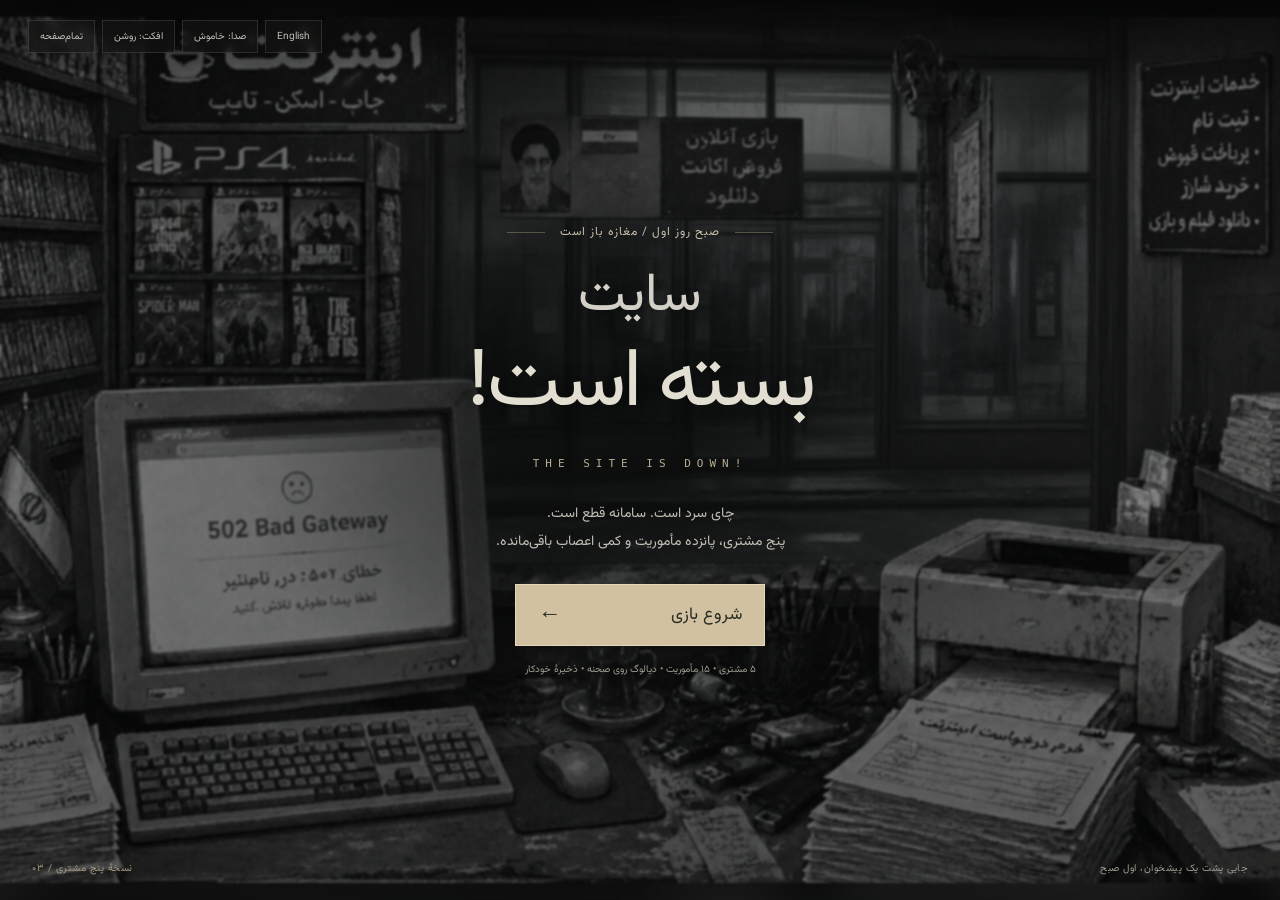
==== index.html @ b42e861e "Initial commit: The Site is Down!" ====
<!doctype html>
<html lang="fa" dir="rtl">
<head>
  <meta charset="utf-8">
  <meta name="viewport" content="width=device-width, initial-scale=1, viewport-fit=cover">
  <meta name="theme-color" content="#111111">
  <meta http-equiv="Content-Security-Policy" content="default-src 'none'; script-src 'unsafe-inline'; style-src 'unsafe-inline'; img-src 'self' data:; font-src 'self' data:; connect-src 'none'; media-src data:; base-uri 'none'; form-action 'none'">
  <title>سایت بسته است! | The Site is Down!</title>
  <style>@font-face{font-family:Cafe;src:url(assets/asset_253d2f6e41.ttf) format('truetype');font-weight:100 900;font-display:swap;}
:root{color-scheme:dark;font-family:Cafe,Tahoma,sans-serif;--paper:#e2ded2;--dim:#a29f95;--amber:#c5ad7f;--line:#ffffff21;--dark:#191a18}*{box-sizing:border-box}html,body{margin:0;width:100%;height:100%;overflow:hidden;background:#111;color:var(--paper)}button{font:inherit;color:inherit;cursor:pointer}button:focus-visible{outline:2px solid #e6c792;outline-offset:5px}button:disabled{opacity:.4;cursor:wait}button:active:not(:disabled){transform:translateY(1px)}[hidden]{display:none!important}.ambient-backdrop{position:fixed;inset:-35px;background-image:var(--scene-image);background-size:cover;background-position:center;filter:blur(24px) brightness(.26);transform:scale(1.05)}.world{position:fixed;inset:0;display:grid;place-items:center;isolation:isolate}.scene{position:relative;width:min(100vw,calc(100dvh * 1.47826087));aspect-ratio:1088/736;flex-shrink:0;background:#171817;overflow:hidden}.scene>img{display:block;width:100%;height:100%;object-fit:contain;user-select:none;pointer-events:none}.scene-vignette{position:absolute;inset:0;pointer-events:none;background:linear-gradient(0deg,#00000044,transparent 23%,transparent 78%,#00000030),radial-gradient(ellipse at 50% 48%,transparent 45%,#00000030)}.screen-light{position:absolute;left:10%;top:47%;width:25%;height:27%;background:#d8e4df;opacity:.035;clip-path:polygon(0 8%,100% 0,100% 91%,3% 100%);animation:crt-breathe 5s ease-in-out infinite;pointer-events:none;mix-blend-mode:screen}@keyframes crt-breathe{50%{opacity:.09}}.tea-steam{position:absolute;left:45.8%;top:66%;width:4%;height:7%;pointer-events:none}.tea-steam i{position:absolute;bottom:0;width:20%;height:80%;border-left:1px solid #eeeeee55;border-radius:50%;filter:blur(1px);animation:steam 4s ease-in-out infinite}.tea-steam i:nth-child(2){left:40%;animation-delay:1.3s}.tea-steam i:nth-child(3){left:75%;animation-delay:2.5s}@keyframes steam{0%{transform:translateY(0) scale(.7);opacity:0}25%{opacity:.6}100%{transform:translateY(-28px) scale(1.3);opacity:0}}.printer-paper{position:absolute;left:72%;top:73%;width:17%;height:0;background:#bcbcb0;transform:skewX(-18deg) rotate(-4deg);transform-origin:top;box-shadow:2px 3px 6px #0005;overflow:hidden;opacity:0;pointer-events:none}.printer-paper.printing{animation:paper-feed 1.8s ease-in-out}.printer-paper i{display:block;height:2px;margin:8% 14%;background:#6b6c65}.printer-paper i:nth-child(2){width:50%}@keyframes paper-feed{0%{height:0;opacity:1}80%{height:15%;opacity:1}100%{height:16%;opacity:0}}
.hotspots{position:absolute;inset:0}.hotspot{position:absolute;border:1px solid transparent;background:transparent;border-radius:5px;opacity:1;outline-offset:1px!important;transition:border-color .2s,background .2s}.hotspot:hover,.hotspot:focus-visible{background:#e6d3aa07;border-color:#e7d3ac55}.monitor{left:7.2%;top:42%;width:30.7%;height:38.5%}.printer{left:68.3%;top:57.8%;width:27.5%;height:20%}.tea{left:44.3%;top:69.8%;width:9.2%;height:13%}.shelf{left:9%;top:13%;width:22.5%;height:28%}.papers{left:63.5%;top:79%;width:27%;height:19%}.door{left:52%;top:24%;width:19.5%;height:29%}.target-point{position:absolute;top:50%;left:50%;width:8px;height:8px;border:1px solid #ded4b399;box-shadow:0 0 0 4px #1116,0 0 10px #000a;border-radius:50%;transform:translate(-50%,-50%);background:#ddd5b633;opacity:0;transition:opacity .3s}.hotspot:hover .target-point,.hotspot:focus-visible .target-point,.show-hints .target-point{opacity:1}.hotspot-label{position:absolute;top:calc(50% + 19px);left:50%;transform:translateX(-50%);background:#171917e8;border:1px solid #ada58b60;box-shadow:0 3px 12px #0008;padding:5px 12px;white-space:nowrap;font-size:12px;opacity:0;pointer-events:none;transition:opacity .2s;color:#e2d8bd}.hotspot:hover .hotspot-label,.hotspot:focus-visible .hotspot-label,.show-hints .hotspot-label{opacity:1}.hotspot.tea .hotspot-label{top:calc(50% + 15px)}
.intro{position:fixed;inset:0;z-index:5;display:grid;place-items:center;background:radial-gradient(ellipse at center,#090b0ad9 0%,#090b0a77 45%,#090b0a4d 100%);backdrop-filter:blur(1px);transition:opacity .65s}.intro.leaving{opacity:0;pointer-events:none}.intro-card{width:min(510px,calc(100% - 48px));text-align:center;padding:45px 25px 35px}.chapter-label{display:flex;gap:15px;align-items:center;justify-content:center;margin-bottom:22px}.chapter-label>span{width:38px;height:1px;background:#d9cba64d}.chapter-label p{margin:0;font-size:12px;color:#cac1aa;letter-spacing:1px}.intro h1{font-weight:500;line-height:1.28;margin:0;text-shadow:0 4px 25px #0007}.intro h1>span{display:block;font-size:54px;color:#d3d1c7}.intro h1 strong{display:block;font-weight:800;font-size:83px;letter-spacing:-3px}.english-title{font:11px monospace;letter-spacing:6px;color:#b8ad92;margin:18px 0 30px}.intro-line{font-size:14px;color:#c0beb4;line-height:2;white-space:pre-line;margin:0 0 28px}.start-button{display:flex;justify-content:space-between;align-items:center;width:250px;max-width:100%;margin:auto;background:#d1c1a0;border:1px solid #e5d8ba;color:#292c26;min-height:51px;padding:12px 22px;font-size:17px;box-shadow:0 4px 24px #0005;transition:background .2s}.start-button:hover{background:#e3d3ae}.start-button span:last-child{font-size:23px}.intro-note{font-size:10px;color:#9f9d90;margin-top:16px}.intro-bottom{position:absolute;bottom:24px;left:32px;right:32px;display:flex;justify-content:space-between;font-size:10px;letter-spacing:.5px;color:#a09f92}.edition{color:#a69c81}.topbar{position:fixed;z-index:6;top:0;left:0;right:0;display:flex;justify-content:space-between;align-items:center;padding:20px 28px;gap:20px;pointer-events:none;background:linear-gradient(#0006,transparent)}.settings{display:flex;gap:7px;align-items:center;pointer-events:auto;margin-inline-start:auto}.quiet-button{display:inline-flex;align-items:center;justify-content:center;gap:7px;background:#1517158c;border:1px solid #ccccb927;color:#c3c2b7;min-height:33px;padding:7px 11px;font-size:10px;line-height:1.5;backdrop-filter:blur(6px);transition:color .15s,border-color .15s,background .15s}.quiet-button:hover{color:#eee4c8;border-color:#b8a57f;background:#23251dd9}.shop-identity{display:flex;align-items:center;gap:10px;text-shadow:0 1px 8px #000}.status-dot{width:5px;height:5px;border-radius:50%;background:#c9b180;box-shadow:0 0 9px #c9b18060}.shop-identity strong{font-size:13px;font-weight:500;display:block}.shop-identity small{color:#b1aea0;font-size:9px;display:block;margin-top:3px}.hud{position:fixed;z-index:3;bottom:0;inset-inline:0;display:flex;justify-content:space-between;align-items:center;gap:20px;padding:15px 28px;background:linear-gradient(transparent,#10120feb 48%);font-size:11px;color:#c5c5b7}.vitals,.hud-actions{display:flex;gap:14px;align-items:center}.stress-block{display:flex;align-items:center;gap:9px}.stress-block>span{font-size:10px;color:#b5b3a6}.stress-track{width:85px;height:3px;background:#e1dfcd26}.stress-track i{display:block;width:18%;height:100%;background:#c9b587;transition:width .4s}.stress-block b{font-size:11px;min-width:24px;font-weight:400;font-variant-numeric:tabular-nums}.hud-divider{width:1px;height:15px;background:#aaa7934d}.hud-actions .quiet-button{min-height:29px;padding:5px 9px;font-size:10px}.scene-time{font:12px monospace;color:#aaa894;letter-spacing:2px}.hud kbd{font:10px monospace;padding:1px 3px;border:1px solid #a6a38d55;color:#e2dcc8}.speech{position:fixed;z-index:4;bottom:85px;left:50%;transform:translateX(-50%);width:min(570px,calc(100% - 40px));background:#181a17e8;border:1px solid #b4ac8b4d;border-inline-start:2px solid #c7b688;padding:12px 19px;box-shadow:0 9px 35px #0008;backdrop-filter:blur(12px);pointer-events:none}.speaker{font-size:9px;color:#b3a27a;letter-spacing:1px}.speech p{font-size:13px;line-height:1.9;margin:3px 0 0;color:#deddd1}
dialog{padding:0;width:min(610px,calc(100% - 36px));max-height:calc(100dvh - 90px);border:1px solid #7d7d6b;background:#242722;color:var(--paper);box-shadow:0 18px 100px #000b;overflow:auto}dialog::backdrop{background:#080b08a3;backdrop-filter:blur(3px)}.panel-top{display:flex;align-items:center;justify-content:space-between;background:#34392f;border-bottom:1px solid #6c7260;padding:7px 14px;color:#bec4ad;font-size:10px;letter-spacing:1px;position:sticky;top:0;z-index:2}.panel-top button{width:28px;height:28px;border:1px solid #85887066;background:#22281d;color:#dbdbc8;font:19px monospace;line-height:1}.panel-top button:hover{background:#51533e}#panel-content{padding:25px 28px 28px}#panel-content h2{font-size:23px;font-weight:500;margin:0 0 9px;line-height:1.6}#panel-content p{font-size:13px;line-height:2;color:#b9bdad;margin:8px 0 15px}.panel-eyebrow{font-size:10px;letter-spacing:1px;color:#b5a77f;margin:0 0 7px}.panel-button{background:#bcb897;color:#262c20;border:1px solid #d2cda8;padding:10px 17px;min-height:42px;font-size:13px;margin-top:8px}.panel-button:hover:not(:disabled){background:#ded4ac}.panel-button.secondary{background:transparent;border-color:#747c61;color:#c6cbb7}.panel-buttons{display:flex;gap:9px;flex-wrap:wrap}.browser-window{border:1px solid #8a8d77;margin:18px 0;background:#c9cbbf;color:#30382d}.browser-address{font:10px monospace;direction:ltr;border-bottom:1px solid #929783;background:#a4ab97;padding:8px 12px;color:#3b4636;display:flex;justify-content:space-between;gap:10px}.browser-address span:last-child{color:#637359}.error-page{text-align:center;padding:23px 15px 21px;min-height:175px}.error-page .sad-face{font-size:26px;line-height:1.1;display:block;color:#626e57}.error-page strong{display:block;font:700 23px monospace;direction:ltr;margin:13px 0}.error-page p{font-size:11px!important;color:#536149!important;line-height:1.8!important;margin:5px!important}.browser-status{background:#b2b9a3;border-top:1px solid #919d82;padding:5px 10px;font-size:9px;color:#46583b;display:flex;justify-content:space-between}.progress-track{height:4px;background:#303b2966;margin:13px 0}.progress-track i{display:block;height:100%;background:#d1c092;transition:width .1s linear}.desktop-tabs{display:flex;gap:5px;margin:14px 0}.desktop-tabs button{border:1px solid #697359;background:#30392a;color:#b7c0a9;padding:7px 12px;font-size:11px}.desktop-tabs button.selected{background:#aeb697;color:#283120}.device-table{border:1px solid #5b6550;margin:17px 0}.device-row{display:flex;justify-content:space-between;gap:15px;padding:10px 13px;border-bottom:1px solid #454f3b;font-size:12px;color:#aab69b}.device-row:last-child{border:0}.device-row b{font-weight:400;color:#d4d7bd}.status-tag{display:inline-block;font-size:10px;color:#c9bf99;border:1px solid #9c8f604d;background:#afa16c12;padding:4px 9px}.memo{background:#cbc7b6;color:#3b4035;padding:19px 22px;margin:17px 0;transform:rotate(-.5deg);border-top:2px solid #ded8bf;box-shadow:3px 4px 0 #0002}.memo h3{font-size:15px;margin:0 0 12px;border-bottom:1px dashed #8d9480;padding-bottom:9px}.memo ul{padding-inline-start:19px;margin:0;font-size:12px;line-height:2.4}.memo p{color:#535f48!important;font-size:11px!important}.console-cards{display:grid;grid-template-columns:1fr 1fr;gap:10px;margin:18px 0}.console-card{background:#343c2e;border:1px solid #697457;padding:17px;color:#cbd2ba;text-align:start}.console-card.selected{border-color:#c0b180;background:#555b3b44}.console-card strong{display:block;font:24px monospace;direction:ltr;text-align:start;margin-bottom:6px}.console-card span{font-size:10px;color:#a9b695}.guide-item{padding:10px 0;border-bottom:1px solid #626a4e55}.guide-item h3{font-size:13px;font-weight:500;margin:0;color:#c8c0a1}.guide-item p{font-size:12px!important;margin:4px 0 7px!important}.save-warning{position:fixed;bottom:65px;left:20px;max-width:300px;font-size:10px;background:#27281e;color:#d1c49d;border:1px solid #726c4a;padding:7px 12px;z-index:8}.no-script{position:fixed;inset:0;display:grid;place-items:center;background:#121713;color:#e3dfc9;padding:30px;z-index:100}.no-motion *{animation:none!important;transition:none!important}.no-motion .tea-steam{display:none}.no-motion .screen-light{opacity:.04}.no-motion .printer-paper.printing{height:14%;opacity:.8}html[dir=ltr] .intro h1 strong{font-size:64px;letter-spacing:-2px}html[dir=ltr] .intro h1>span{font-size:45px}html[dir=ltr] .english-title{display:none}html[dir=ltr] .intro-line{margin-top:23px}
@media(min-width:1700px){.topbar{padding:24px 38px}.hud{padding:20px 38px}.quiet-button{font-size:12px}.shop-identity strong{font-size:16px}.shop-identity small{font-size:11px}.hotspot-label{font-size:14px}}
@media(max-width:740px){.topbar{padding:12px;gap:10px;align-items:flex-start}.settings{gap:4px;flex-wrap:wrap;max-width:290px;justify-content:flex-end}.quiet-button{padding:6px 8px;font-size:9px;min-height:30px}.shop-identity strong{font-size:11px}.shop-identity small{font-size:8px;max-width:100px}.status-dot{display:none}.intro-card{padding:25px 10px}.intro h1>span{font-size:40px}.intro h1 strong{font-size:65px}.english-title{font-size:9px;letter-spacing:4px;margin:14px 0 25px}.intro-line{font-size:12px}.intro-bottom{left:17px;right:17px;bottom:17px;font-size:8px;gap:20px}.hud{padding:13px 12px;gap:10px;flex-wrap:wrap}.vitals{gap:9px;font-size:9px}.stress-block{gap:6px}.stress-track{width:50px}.stress-block>span{font-size:9px}.hud-actions{gap:7px;margin-inline-start:auto}.hud-actions .quiet-button{font-size:9px;padding:5px 7px}.scene-time{font-size:10px}.speech{bottom:95px;padding:10px 14px}.speech p{font-size:12px}.hotspot-label{font-size:9px;padding:3px 6px}.target-point{width:6px;height:6px}.hotspot{min-width:27px;min-height:27px}#panel-content{padding:19px}#panel-content h2{font-size:20px}#panel-content p{font-size:12px}.chapter-label p{font-size:10px}}
@media(max-height:540px){.intro-card{padding:20px 15px}.chapter-label{margin-bottom:10px}.intro h1>span{font-size:30px}.intro h1 strong{font-size:49px}.english-title{margin:8px 0 12px;font-size:9px}.intro-line{font-size:11px;margin-bottom:15px}.start-button{min-height:41px;font-size:14px}.intro-note{margin-top:9px;font-size:9px}.intro-bottom{bottom:10px}.topbar{padding:10px 14px}.hud{padding:8px 14px}.speech{bottom:58px;padding:7px 14px}.speech p{font-size:11px}.shop-identity small{display:none}dialog{max-height:calc(100dvh - 30px)}}
@media(prefers-reduced-motion:reduce){*{animation:none!important;transition:none!important}}

/* Customer portraits remain the user's original images; the feathering is presentation only. */
.customer-sprite{position:absolute;left:38.5%;top:21%;width:29%;height:45%;z-index:1;padding:0;border:0;background:transparent;animation:customer-arrive .65s ease-out}
.customer-sprite img{width:100%;height:100%;object-fit:cover;object-position:center;filter:contrast(1.08);mask-image:linear-gradient(to bottom,transparent,black 8%,black 85%,transparent);pointer-events:none}
.customer-sprite span{position:absolute;bottom:6%;left:50%;transform:translateX(-50%);background:#191b17ed;border:1px solid #c5ad7f80;padding:5px 12px;white-space:nowrap;font-size:12px;color:#eee0be;box-shadow:0 4px 15px #0008}
.customer-sprite:hover span,.customer-sprite:focus-visible span{background:#3b3c2d;border-color:#e0c28c}
@keyframes customer-arrive{from{opacity:0;transform:translateY(9px)}to{opacity:1;transform:translateY(0)}}
.order-tracker{position:fixed;z-index:3;top:83px;inset-inline-start:28px;width:238px;max-width:calc(100vw - 56px);text-align:start;background:#171a16ed;border:1px solid #8e8b6866;border-inline-start:3px solid #c5ad7f;padding:13px 16px;box-shadow:0 6px 30px #0005;backdrop-filter:blur(8px)}
.order-tracker>span{font-size:10px;color:#c5ad7f;display:block}.order-tracker strong{font-size:12px;line-height:1.9;display:block;font-weight:500;margin:6px 0}.order-tracker small{font-size:10px;color:#b5bca7;display:block;border-top:1px solid #fff2;padding-top:6px}.order-tracker:hover{border-color:#c5ad7f}
.customer-dialogue{display:grid;grid-template-columns:132px 1fr;gap:20px;align-items:center;margin:15px 0}.customer-dialogue img{width:132px;aspect-ratio:1;object-fit:cover;border:1px solid #8b8973}.customer-dialogue blockquote{margin:0;font-size:14px;line-height:2.1;color:#dedaca}.order-reward{color:#c5ad7f;font-size:11px;border-block:1px solid #fff2;padding:10px 0}.order-steps{list-style:none;margin:15px 0;padding:0;display:grid;gap:8px}.order-steps li{display:flex;align-items:center;gap:10px;font-size:12px;color:#8e9786;line-height:1.8}.order-steps li>span{display:grid;place-items:center;flex:0 0 23px;height:23px;border:1px solid #6d745a;font:11px Cafe,Tahoma,sans-serif}.order-steps li.done{color:#a8b894}.order-steps li.current{color:#eee0b9}.order-steps li.current>span{background:#c5ad7f;color:#242722;border-color:#c5ad7f}.next-instruction{border-inline-start:2px solid #c5ad7f;padding-inline-start:12px}.order-work{padding:16px;margin:0 0 24px;background:#171c15;border:1px solid #a395686b;box-shadow:0 4px 0 #0002}.order-work h3{font-size:15px;line-height:1.8;margin:8px 0}.order-work .panel-buttons>p,.order-work .portal-ticket,.document-preview{flex-basis:100%}.portal-ticket{padding:12px;background:#bbc2ac;color:#28321f}.portal-ticket p{color:#35442b!important;margin:8px 0 0!important;font-size:11px!important}.document-preview{background:#d5d2c2;padding:12px 16px;color:#282d24;display:flex;justify-content:space-between;gap:20px;flex-wrap:wrap;font-size:12px}.document-preview span{opacity:.3}.document-preview strong{font-weight:800}.receipt{margin:20px 0;border:1px dashed #c5ad7f;padding:12px}
@media(max-width:740px){.order-tracker{top:90px;inset-inline-start:12px;width:208px;padding:9px 12px}.order-tracker strong{font-size:11px;margin:3px 0}.customer-sprite span{font-size:9px;padding:4px 8px}.customer-dialogue{grid-template-columns:95px 1fr;gap:12px}.customer-dialogue img{width:95px}.customer-dialogue blockquote{font-size:12px}.order-work{padding:12px}}
@media(max-height:540px){.order-tracker{top:53px;width:185px;padding:8px 11px}.order-tracker>span,.order-tracker small{font-size:9px}.order-tracker strong{font-size:10px;margin:2px 0}.customer-dialogue{grid-template-columns:88px 1fr}.customer-dialogue img{width:88px}.customer-dialogue blockquote{font-size:12px}.order-steps{grid-template-columns:1fr 1fr}.order-steps li{font-size:10px}}

/* Large rounded speech bubble, with its tail pointing toward the portrait. */
.customer-dialogue{gap:24px;align-items:center;margin:22px 0 26px}
.customer-dialogue blockquote{position:relative;display:flex;align-items:center;min-width:0;min-height:190px;padding:26px 30px;border:2px solid #b7ad91;border-radius:48px;background:#e2ddcc;color:#282b23;font-size:15px;line-height:2.1;text-align:start;overflow-wrap:anywhere;box-shadow:0 5px 0 #0003,0 10px 25px #0002}
.customer-dialogue blockquote::before{content:"";position:absolute;inset-inline-start:-15px;top:calc(50% - 13px);width:17px;height:26px;background:#e2ddcc;clip-path:polygon(0 50%,100% 0,100% 100%)}
html[dir=rtl] .customer-dialogue blockquote::before{transform:scaleX(-1)}
@media(max-width:540px){.customer-dialogue{grid-template-columns:1fr;gap:18px}.customer-dialogue img{width:86px;margin-inline-start:20px}.customer-dialogue blockquote{min-height:160px;border-radius:38px;padding:22px 25px;font-size:14px}.customer-dialogue blockquote::before{inset-inline-start:43px;top:-15px;width:24px;height:17px;clip-path:polygon(50% 0,0 100%,100% 100%)}html[dir=rtl] .customer-dialogue blockquote::before{transform:none}}
.scene-dialogue{position:fixed;z-index:4;left:50%;bottom:78px;transform:translateX(-50%);width:min(650px,calc(100vw - 40px));max-height:40dvh;overflow:auto;padding:19px 32px 17px;border:2px solid #b7ad91;border-radius:44px;background:#e2ddcc;color:#282b23;text-align:start;box-shadow:0 5px 0 #0004,0 12px 40px #0007}
.scene-dialogue:hover{background:#eee8d6;border-color:#dac79c}.scene-dialogue:active:not(:disabled){transform:translateX(-50%) translateY(1px)}
.scene-dialogue-name{display:block;font-size:11px;color:#706346;border-bottom:1px solid #82765e44;padding-bottom:7px;margin-bottom:9px}.scene-dialogue-line{display:block;font-size:16px;line-height:2;min-height:64px;overflow-wrap:anywhere}.scene-dialogue-bottom{display:flex;justify-content:space-between;gap:15px;font-size:10px;color:#75694c;margin-top:10px}.scene-dialogue-bottom span:last-child{font-weight:700}
.has-scene-dialogue .speech{display:none}.order-work .task-feedback{padding:10px;border-inline-start:3px solid #d3a77a;background:#3a2f22;color:#f0d1a7!important}
@media(max-width:540px){.scene-dialogue{bottom:94px;width:calc(100vw - 24px);padding:16px 23px;border-radius:34px}.scene-dialogue-line{font-size:14px;min-height:58px}.scene-dialogue-name{font-size:10px}}
@media(max-height:540px){.scene-dialogue{bottom:53px;padding:10px 24px;border-radius:30px;max-height:38dvh;width:min(570px,calc(100vw - 36px))}.scene-dialogue-line{font-size:13px;min-height:40px;line-height:1.8}.scene-dialogue-name{font-size:9px;padding-bottom:4px;margin-bottom:5px}.scene-dialogue-bottom{margin-top:5px;font-size:9px}}
</style>
</head>
<body>
  <div class="ambient-backdrop" aria-hidden="true"></div>
  <main id="world" class="world" aria-label="کافه‌نت">
    <div class="scene" id="scene">
      <img id="shop-image" src="assets/shop-reference.png" alt="" draggable="false">
      <div class="scene-vignette" aria-hidden="true"></div>
      <div class="screen-light" aria-hidden="true"></div>
      <div class="tea-steam" id="tea-steam" aria-hidden="true"><i></i><i></i><i></i></div>
      <div class="printer-paper" id="printer-paper" aria-hidden="true"><i></i><i></i><i></i><i></i></div>
      <button id="customer-sprite" class="customer-sprite" type="button" hidden><img id="customer-image" alt="" draggable="false"><span id="customer-name"></span></button>
      <div class="hotspots" id="hotspots" inert>
        <button class="hotspot monitor" data-place="monitor" type="button"><span class="target-point"></span><span class="hotspot-label" data-text="monitor"></span></button>
        <button class="hotspot printer" data-place="printer" type="button"><span class="target-point"></span><span class="hotspot-label" data-text="printer"></span></button>
        <button class="hotspot tea" data-place="tea" type="button"><span class="target-point"></span><span class="hotspot-label" data-text="tea"></span></button>
        <button class="hotspot shelf" data-place="shelf" type="button"><span class="target-point"></span><span class="hotspot-label" data-text="shelf"></span></button>
        <button class="hotspot papers" data-place="papers" type="button"><span class="target-point"></span><span class="hotspot-label" data-text="papers"></span></button>
        <button class="hotspot door" data-place="door" type="button"><span class="target-point"></span><span class="hotspot-label" data-text="door"></span></button>
      </div>
    </div>
  </main>

  <section class="intro" id="intro" aria-labelledby="game-title">
    <div class="intro-card">
      <div class="chapter-label"><span></span><p data-text="intro_eyebrow"></p><span></span></div>
      <h1 id="game-title"><span data-text="title_first"></span><strong data-text="title_second"></strong></h1>
      <p class="english-title" lang="en" dir="ltr">THE SITE IS DOWN!</p>
      <p class="intro-line" data-text="intro_line"></p>
      <button id="start" class="start-button" type="button"><span data-text="start"></span><span aria-hidden="true">←</span></button>
      <p class="intro-note" data-text="intro_note"></p>
    </div>
    <div class="intro-bottom"><span data-text="setting"></span><span class="edition" data-text="edition"></span></div>
  </section>

  <header class="topbar">
    <div class="shop-identity" id="shop-identity" hidden><span class="status-dot"></span><div><strong data-text="shop_name"></strong><small data-text="before_customer"></small></div></div>
    <nav class="settings" aria-label="تنظیمات">
      <button id="language" type="button" class="quiet-button" aria-label="Change language">English</button>
      <button id="audio" type="button" class="quiet-button"></button>
      <button id="motion" type="button" class="quiet-button"></button>
      <button id="fullscreen" type="button" class="quiet-button" data-text="fullscreen"></button>
      <button id="pause" type="button" class="quiet-button" data-text="pause" hidden></button>
    </nav>
  </header>
  <button id="order-tracker" class="order-tracker" type="button" hidden><span id="order-label"></span><strong id="order-objective"></strong><small id="order-money"></small></button>
  <button id="scene-dialogue" class="scene-dialogue" type="button" hidden aria-describedby="scene-dialogue-hint"><span id="scene-dialogue-name" class="scene-dialogue-name"></span><span id="scene-dialogue-line" class="scene-dialogue-line" aria-live="polite" aria-atomic="true"></span><span class="scene-dialogue-bottom"><span id="scene-dialogue-count"></span><span id="scene-dialogue-hint"></span></span></button>

  <section class="speech" id="speech" hidden aria-live="polite" aria-atomic="true"><span class="speaker" data-text="nima"></span><p id="speech-text"></p></section>

  <footer class="hud" id="hud" hidden>
    <div class="vitals"><div class="stress-block"><span data-text="stress"></span><div class="stress-track" role="progressbar" id="stress-bar" aria-valuemin="0" aria-valuemax="100"><i id="stress-fill"></i></div><b id="stress-number"></b></div><span class="hud-divider"></span><span id="paper-count"></span></div>
    <div class="hud-actions"><button id="show-hints" class="quiet-button" type="button"><kbd>H</kbd><span data-text="hints"></span></button><button id="guide" class="quiet-button" type="button" data-text="guide"></button><span class="scene-time" dir="ltr">08:03</span></div>
  </footer>

  <dialog id="panel" aria-labelledby="panel-title">
    <div class="panel-top"><span id="panel-caption"></span><button id="close-panel" type="button" aria-label="بستن">×</button></div>
    <div id="panel-content"></div>
  </dialog>
  <div class="save-warning" id="save-warning" hidden data-text="storage_warning"></div>
  <noscript><div class="no-script">برای اجرای بازی جاوااسکریپت را فعال کن. Enable JavaScript to play.</div></noscript>
  <script type="application/json" id="room-data">{"strings": {"fa": {"title_first": "سایت", "title_second": "بسته است!", "intro_eyebrow": "صبح روز اول / مغازه باز است", "intro_line": "چای سرد است. سامانه قطع است.\nپنج مشتری، پانزده مأموریت و کمی اعصاب باقی‌مانده.", "start": "شروع بازی", "intro_note": "۵ مشتری • ۱۵ مأموریت • دیالوگ روی صحنه • ذخیرهٔ خودکار", "setting": "جایی پشت یک پیشخوان، اول صبح", "edition": "نسخهٔ پنج مشتری / ۰۳", "shop_name": "کافه‌نت شبانه", "before_customer": "شیفت صبح / پانزده مأموریت", "nima": "نیما، با خودش", "monitor": "کامپیوتر", "printer": "پرینتر", "tea": "استکان چای", "shelf": "قفسهٔ کنسول‌ها", "papers": "برگه‌های روی میز", "door": "درِ مغازه", "audio_on": "صدا: روشن", "audio_off": "صدا: خاموش", "motion_on": "افکت: روشن", "motion_off": "افکت: خاموش", "fullscreen": "تمام‌صفحه", "exit_fullscreen": "خروج از تمام‌صفحه", "pause": "توقف", "close": "بستن", "stress": "استرس", "paper_count": "کاغذ: {count}", "hints": "نقاط تعاملی", "guide": "راهنما", "welcome": "هنوز چای نریختم، مشتری رسید. حرفش روی صفحه است؛ برای جملهٔ بعد روی حباب بزن.", "tea_drink": "«هشت واحد استرس کمتر. این استکان از پشتیبانی سامانه مؤثرتر است.»", "tea_wait": "«هنوز داغ است. {seconds} ثانیه دیگر یک جرعه می‌خورم.»", "door_line": "«کوچه هنوز ساکت است. فعلاً نه مشتری داریم، نه کسی که بگوید فقط یک دقیقه کار دارم.»", "monitor_eyebrow": "ایستگاه شمارهٔ یک", "monitor_title": "هنوز همان خطاست.", "monitor_copy": "این کامپیوتر قدیمی، مرکز عملیات مغازه است. فعلاً می‌توانی اتصال را امتحان کنی یا فلش آزمایشی را بررسی کنی.", "tab_browser": "مرورگر", "tab_files": "فایل‌ها", "browser_error": "سرور پاسخی نمی‌دهد. لطفاً بعداً تلاش کنید.", "browser_online": "اتصال آزمایشی برقرار است. سفارش فعال را از بخش بالای پنجره پیگیری کن.", "request_ready": "آمادهٔ اتصال", "request_working": "در حال برقراری ارتباط…", "request_attempt": "تلاش: {count}", "retry": "تلاش دوباره", "server_error": "«۵۰۲. دوباره. یک وقت فکر نکنی مشکل از توست.»", "server_online": "بالاخره باز شد. سفارش فعال رو از بخش مخصوص مشتری انجام بده.", "local_notice": "تمام عملیات این کامپیوتر داخل بازی شبیه‌سازی می‌شود.", "usb_title": "فلش آزمایشی مغازه", "usb_label": "وضعیت فلش", "usb_unknown": "بررسی نشده", "usb_ok": "فایل‌ها سالم‌اند", "usb_capacity": "ظرفیت", "usb_files": "فایل‌های نمونه", "usb_samples": "عکس، فرم و فایل ذخیرهٔ بازی", "scan": "بررسی فلش", "scan_done": "«فلش سالم است. یک چیز توی این مغازه بی‌دردسر کار کرد.»", "printer_eyebrow": "چاپگر لیزریِ بازنشسته‌نشدنی", "printer_title": "هنوز می‌شود رویش حساب کرد.", "printer_copy": "سفارش فعال بالای این پنجره قرار دارد. چاپ آزمایشی فقط برای بررسی دستگاه است و سفارش را انجام نمی‌دهد.", "printer_status": "وضعیت دستگاه", "ready": "آماده", "busy": "در حال انجام…", "paper_remaining": "کاغذ داخل سینی", "pages_printed": "کل برگ‌های چاپ‌شده", "print_test": "چاپ صفحهٔ آزمایشی", "print_done": "«چاپ شد. کمی کج، کمی کم‌رنگ؛ ولی چاپ شد.»", "paper_empty": "کاغذ تمام شده؛ از روی میز یک بسته بردار.", "shelf_eyebrow": "نسل‌هایی که هنوز خاموش نشده‌اند", "shelf_title": "یک قفسه خاطره و سیوِ ناتمام.", "shelf_copy": "دستگاه آزمایشی را انتخاب و روشن کن. بعداً سفارش‌های مشتری‌ها و مراحل سرویس از همین‌جا شروع می‌شوند.", "console_select": "انتخاب دستگاه", "console_checked": "آزمون روشن‌شدن انجام شد", "console_pending": "در انتظار آزمون", "console_test": "آزمون روشن‌شدن", "console_done": "«روشن شد. آن بازی نصفه‌کاره هنوز منتظر است؛ مثل بقیهٔ کارهایم.»", "papers_eyebrow": "کاغذهایی که همیشه زیادند، تا وقتی لازم شوند", "papers_title": "یادداشت اول صبح", "papers_copy": "مدارک مشتری و کاغذهای آمادهٔ چاپ همین‌جاست. برای پرکردن سینی از دکمهٔ پایین استفاده کن.", "memo_title": "قبل از باز شدن مغازه", "memo_1": "کامپیوتر و اتصال سامانه را امتحان کن.", "memo_2": "از پرینتر یک صفحهٔ آزمایشی بگیر.", "memo_3": "فلش و کنسول آزمایشی را بررسی کن.", "memo_4": "سفارش مشتری را بعد از چاپ، پشت پیشخوان تحویل بده.", "refill": "گذاشتن ۲۰ برگ در سینی", "refill_done": "«کاغذ داریم. فقط مانده سامانه تصمیم بگیرد کار کند.»", "pause_eyebrow": "مغازه می‌تواند یک لحظه صبر کند", "pause_title": "یک نفس عمیق.", "pause_copy": "زمان عملیات و انتظار چای متوقف شده‌اند. وقتی آماده بودی برگرد پشت میز.", "resume": "ادامهٔ بازی", "back_menu": "برگشت به منوی شروع", "guide_eyebrow": "راهنمای این اتاق", "guide_title": "همه‌چیز همین‌جاست.", "guide_1_title": "روی وسایل کلیک کن", "guide_1": "حرف مشتری خودکار در حباب روی صحنه ظاهر می‌شود. هر کلیک یک جمله جلو می‌رود؛ کلیک آخر سفارش را می‌پذیرد. بعد، حباب میانبر وسیلهٔ موردنیاز است. کارت سفارش هم جزئیات هر سه مأموریت را نشان می‌دهد.", "guide_2_title": "با صفحه‌کلید هم می‌شود", "guide_2": "کلیدهای ۱ تا ۶ وسایل را باز می‌کنند. Tab بین نقاط جابه‌جا می‌شود و Escape پنجره را می‌بندد یا بازی را متوقف می‌کند.", "guide_3_title": "پنج مشتری، پانزده مأموریت", "guide_3": "هر مشتری سه سفارش مستقل با دستمزد جدا دارد. بعد از تحویل، دو جملهٔ تشکر را رد کن تا سفارش بعدی آغاز شود. پس از سه سفارش، مشتری بعد می‌آید. چای استرس را کم می‌کند.", "guide_4_title": "ذخیره و اجرا", "guide_4": "جملهٔ فعلی، مرحلهٔ سفارش، عملیات و درآمد خودکار ذخیره می‌شوند. سامانه‌ها ساختگی و آفلاین‌اند. بعد از مأموریت پانزدهم، گزارش شیفت را می‌بینی.", "storage_warning": "ذخیرهٔ مرورگر در دسترس نیست؛ صفحه را باز نگه دار.", "fullscreen_failed": "مرورگر تمام‌صفحه را فعال نکرد؛ بازی در همین اندازه هم اجرا می‌شود.", "room_alt": "کافه‌نت قدیمی از پشت پیشخوان، با کامپیوتر، پرینتر و استکان چای", "settings": "تنظیمات", "footer_complete": "پنج مشتری، پانزده مأموریت داستانی", "listen_customer": "حرف مشتری روی صحنه است؛ برای ادامه روی حباب بزن.", "click_next": "کلیک کن • جملهٔ بعدی", "mission_number": "مأموریت {count} از ۳", "orders_done": "تحویل‌شده: {count} از ۱۵", "customer_missions": "سه مأموریت این مشتری", "customer_thanks": "دستت درد نکنه، این کار هم راه افتاد!", "payment_line": "این هم {amount} تومان دستمزدت. آماده‌ای ادامه بدیم؟", "mission_delivered": "سفارش تحویل شد و دستمزد به درآمدت اضافه شد.", "new_order": "سفارش بعدی رسید؛ حرف مشتری روی صحنه است.", "next_order": "ادامه به مأموریت بعدی", "task_complete": "این مرحله انجام شد؛ قدم بعدی روی کارت سفارش مشخص است.", "choice_feedback": "{message}", "paper_required": "کاغذ موردنیاز: {count} برگ", "send_request": "ارسال درخواست سفارش", "run_task": "انجام این مرحله", "customer": "گفت‌وگو با مشتری", "name_man": "آقای رحیمی", "name_woman": "خانم نادری", "talk_to": "گفت‌وگو با {name}", "order_number": "سفارش {count} از ۲", "order_number_label": "پشت پیشخوان / سفارش مشتری", "earned": "درآمد: {amount} تومان", "tomans": "{amount} تومان", "reward": "دستمزد پس از تحویل: {amount} تومان", "income": "درآمد این شیفت", "completed_orders": "سفارش‌های تحویل‌شده", "customer_order": "سفارش در حال انجام", "dialogue_man": "«پسرم، از حکم بازنشستگی دو تا کپی خوانا می‌خوام. گفتن این یکی کمرنگه. اینم همهٔ کاغذام؛ قبض برق هم بینشونه، اونو نفرستی برای حقوقم!»", "dialogue_woman": "«عزیزم ببین کالابرگم چی شده. رمز یادم نیست؛ خودم همین‌جام، بازیابی‌ش کن. آخرش هم یه رسید بده ببرم خونه. دفعهٔ قبل سایت تا نودونه رفت، بعد گفت خداحافظ!»", "farewell_man": "«آفرین، حالا حتی بدون عینک هم می‌شه خوند! اینم سی تومن. خدا کنه این بار نگن اصلِ کپی رو بیار.»", "farewell_woman": "«رسیدش رو بذار لای این کاغذا. اینم چهل‌وپنج تومن. خدا خیرت بده؛ از بس گفتن فردا بیا، خودم شدم تقویم!»", "objective_man_0": "با آقای رحیمی صحبت کن و سفارش را بپذیر.", "objective_man_1": "روی برگه‌های میز، حکم بازنشستگی را انتخاب کن.", "objective_man_2": "در پرینتر، خوانایی سند کمرنگ را بیشتر کن.", "objective_man_3": "دو نسخه از حکم بازنشستگی چاپ کن.", "objective_man_4": "دو نسخه را به آقای رحیمی تحویل بده.", "objective_man_5": "دستمزد دریافت شد؛ مشتری بعدی را صدا کن.", "objective_woman_0": "با خانم نادری صحبت کن و سفارش را بپذیر.", "objective_woman_1": "در کامپیوتر، بازیابی حساب آزمایشی را انجام بده.", "objective_woman_2": "استعلام کالابرگ را تا دریافت پاسخ دوباره بفرست.", "objective_woman_3": "با پرینتر یک رسید استعلام چاپ کن.", "objective_woman_4": "رسید را به خانم نادری تحویل بده.", "objective_woman_5": "دستمزد دریافت شد؛ گزارش شیفت را ببین.", "accept_order": "قبول سفارش", "deliver_order": "تحویل سفارش و دریافت دستمزد", "next_customer": "نفر بعدی، بفرمایید!", "finish_shift": "پایان شیفت و مشاهدهٔ درآمد", "go_papers": "رفتن به برگه‌های میز", "go_printer": "رفتن به پرینتر", "go_monitor": "رفتن به کامپیوتر", "go_customer": "برگشت به مشتری", "correct_document": "حکم بازنشستگی / سند درست", "wrong_document_choice": "قبض برق / برگهٔ اشتباه", "document_sample": "حکم بازنشستگی — نسخهٔ آزمایشی", "enhance_document": "تقویت کنتراست و آماده‌سازی", "keep_faded": "همین نسخهٔ کمرنگ خوبه!", "recovery_consent": "مشتری برای بازیابی حاضر است. همهٔ مشخصات ساختگی‌اند؛ هیچ رمز، شماره تلفن یا اطلاعات واقعی وارد نکن.", "recover_account": "بازیابی آزمایشی با حضور مشتری", "submit_order": "ارسال دوبارهٔ استعلام کالابرگ", "order_attempts": "تلاش‌های انجام‌شده: {count} / ۳", "two_copies": "دو نسخهٔ خوانا آمادهٔ چاپ است. مصرف کاغذ: ۲ برگ.", "receipt_ready": "پاسخ استعلام دریافت شد. یک رسید با شناسهٔ ساختگی DEMO-024 چاپ کن.", "print_order": "چاپ سفارش مشتری", "get_paper": "کاغذ کافی نیست؛ رفتن به میز و پرکردن سینی", "order_accepted": "قبوله. قدم بعدی بالای صفحه مشخصه؛ بریم سراغ وسایل.", "wrong_document": "این قبض برقه! با این نهایتاً می‌فهمیم چرا مغازه تاریکه. حکم بازنشستگی رو انتخاب کن.", "document_verified": "حکم رو پیدا کردم. حالا پرینتر باید از این سایهٔ کمرنگ، نوشته دربیاره.", "faded_warning": "این همون نسخه‌ایه که پس فرستادن. کنتراست رو بیشتر کن؛ کاغذ رو هدر ندیم.", "contrast_ready": "حالا خواناست. دو نسخه برای آقای رحیمی آمادهٔ چاپه.", "order_paper_empty": "کاغذ کافی نداریم. از روی میز، سینی پرینتر رو پر کن.", "printing_order": "پرینتر راه افتاد. فعلاً کسی بهش نگاه سنگین نکنه.", "order_print_done": "مراحل سفارش تموم شد. پنجره رو ببند و از حباب گفت‌وگو سفارش رو تحویل بده.", "recovery_started": "بازیابی حساب آزمایشی شروع شد. این یکی دیگه تقصیر فراموشی رمز نیست.", "recovery_done": "حساب بازیابی شد. حالا استعلام کالابرگ؛ قسمت سختش تازه شروع شد.", "order_502": "خطای ۵۰۲. سرور هم ظاهراً رفته چای بریزه. دوباره بفرست.", "order_99": "تا ۹۹ درصد رفت و پرید! یک بار دیگه استعلام بگیر.", "order_portal_done": "بالاخره جواب داد! رسید رو با پرینتر چاپ کن، قبل از اینکه پشیمون شه.", "thanks_man": "دو نسخه تحویل شد؛ سی هزار تومان هم رسید. مشتری بعدی منتظره.", "thanks_woman": "رسید تحویل شد؛ چهل‌وپنج هزار تومان دریافت شد. این شیفت رو زنده رد کردیم.", "arrival_woman": "خانم نادری با یک کارت و کلی سؤال رسید. اول باهاش صحبت کن.", "shift_done": "پایان شیفت صبح", "all_done": "هر ۱۵ مأموریت انجام شد!", "summary_copy": "پنج مشتری، هرکدام سه سفارش؛ همه تحویل شدند. حالا وقت یک استکان چای است.", "new_shift": "بازی دوباره؛ شروع از صفر"}, "en": {"title_first": "The site", "title_second": "is down!", "intro_eyebrow": "DAY ONE / OPEN FOR BUSINESS", "intro_line": "Cold tea. Broken portals.\nFive customers, fifteen missions, a little patience left.", "start": "Start game", "intro_note": "5 customers · 15 missions · On-scene dialogue · Autosave", "setting": "Somewhere behind a counter, early morning", "edition": "FIVE CUSTOMERS / 03", "shop_name": "Shabaneh Internet Café", "before_customer": "Morning shift / fifteen missions", "nima": "NIMA, TO HIMSELF", "monitor": "Computer", "printer": "Printer", "tea": "Glass of tea", "shelf": "Console shelf", "papers": "Paperwork", "door": "Shop door", "audio_on": "Sound: on", "audio_off": "Sound: off", "motion_on": "Effects: on", "motion_off": "Effects: off", "fullscreen": "Fullscreen", "exit_fullscreen": "Exit fullscreen", "pause": "Pause", "close": "Close", "stress": "STRESS", "paper_count": "Paper: {count}", "hints": "Show hotspots", "guide": "Guide", "welcome": "A customer, before I have even poured my tea. Click their speech bubble to read the next line.", "tea_drink": "“Eight less stress. This glass does more than the portal's support team.”", "tea_wait": "“Still hot. I'll have another sip in {seconds} seconds.”", "door_line": "“The street is quiet. No customers yet. Nobody saying it's only a one-minute job.”", "monitor_eyebrow": "WORKSTATION NUMBER ONE", "monitor_title": "Still the same error.", "monitor_copy": "This old computer is the shop's command center. Try the connection or check the shop's test USB drive.", "tab_browser": "Browser", "tab_files": "Files", "browser_error": "The server isn't responding. Please try again later.", "browser_online": "Test connection established. Use the order section above for the current customer.", "request_ready": "Ready to connect", "request_working": "Connecting…", "request_attempt": "Attempt: {count}", "retry": "Try again", "server_error": "“502. Again. Just so you know, this isn't your fault.”", "server_online": "Finally connected. Use the customer section to work on the active order.", "local_notice": "All computer operations are simulated inside the game.", "usb_title": "The shop's test drive", "usb_label": "Drive status", "usb_unknown": "Not checked", "usb_ok": "Files are healthy", "usb_capacity": "Capacity", "usb_files": "Sample files", "usb_samples": "Photo, form and game save", "scan": "Check USB drive", "scan_done": "“The drive is healthy. One thing in this shop worked without a fight.”", "printer_eyebrow": "THE LASER PRINTER THAT NEVER RETIRED", "printer_title": "There's life in it yet.", "printer_copy": "The active order appears above. Test pages only check the printer; they do not complete orders.", "printer_status": "Device status", "ready": "Ready", "busy": "Working…", "paper_remaining": "Paper in the tray", "pages_printed": "Total sheets printed", "print_test": "Print a test page", "print_done": "“Printed. Slightly crooked, slightly faded. But printed.”", "paper_empty": "Out of paper. Pick up a stack from the desk.", "shelf_eyebrow": "GENERATIONS THAT HAVEN'T SWITCHED OFF", "shelf_title": "A shelf of memories and unfinished saves.", "shelf_copy": "Choose a test console and boot it. Future customer orders and service workflows will start here.", "console_select": "Select console", "console_checked": "Boot test complete", "console_pending": "Awaiting test", "console_test": "Test boot", "console_done": "“It boots. That unfinished game is still waiting. Like everything else on my list.”", "papers_eyebrow": "ALWAYS PLENTY OF PAPER, UNTIL YOU NEED IT", "papers_title": "The morning note", "papers_copy": "Customer paperwork and fresh sheets live here. Use the button below to refill the printer.", "memo_title": "BEFORE OPENING", "memo_1": "Check the computer and portal connection.", "memo_2": "Print a test page.", "memo_3": "Check the test drive and console.", "memo_4": "Deliver printed customer orders at the counter.", "refill": "Put 20 sheets in the tray", "refill_done": "“We have paper. Now the portal just needs to decide to work.”", "pause_eyebrow": "THE SHOP CAN WAIT A MOMENT", "pause_title": "Take a deep breath.", "pause_copy": "Operations and the tea cooldown are paused. Come back to the counter when you're ready.", "resume": "Resume game", "back_menu": "Back to the start menu", "guide_eyebrow": "A GUIDE TO THIS ROOM", "guide_title": "Everything is right here.", "guide_1_title": "Click the objects", "guide_1": "Customer speech appears automatically on the scene. Click for the next line; the final click accepts the mission. The bubble then becomes a shortcut to the required equipment. The order card lists all three missions.", "guide_2_title": "Keyboard works too", "guide_2": "Keys 1–6 open the objects. Tab moves between hotspots. Escape closes a window or pauses the game.", "guide_3_title": "Five customers, fifteen missions", "guide_3": "Each customer has three separate paid missions. Read the two farewell lines after delivery to continue. After three missions, the next customer arrives. Tea reduces stress.", "guide_4_title": "Save and play", "guide_4": "Your current line, mission step, active job and earnings save automatically. All portals are fictional and offline. The fifteenth delivery unlocks the shift report.", "storage_warning": "Browser storage is unavailable. Keep this page open to preserve your progress.", "fullscreen_failed": "Fullscreen wasn't enabled. The game works in this window too.", "room_alt": "An old internet café seen from behind the counter, with a computer, printer and tea", "settings": "Settings", "footer_complete": "Five customers, fifteen story missions", "listen_customer": "The customer is speaking on the scene. Click the bubble to continue.", "click_next": "Click • next line", "mission_number": "Mission {count} of 3", "orders_done": "Delivered: {count} of 15", "customer_missions": "This customer's three missions", "customer_thanks": "Thank you! That is another problem sorted out.", "payment_line": "Here are your {amount} tomans. Ready to carry on?", "mission_delivered": "Order delivered. Payment has been added to your earnings.", "new_order": "The next order is here. The customer is speaking on the scene.", "next_order": "Continue to the next mission", "task_complete": "Step complete. The order card shows what comes next.", "choice_feedback": "{message}", "paper_required": "Paper required: {count} sheets", "send_request": "Submit order request", "run_task": "Perform this step", "customer": "Talk to customer", "name_man": "Mr. Rahimi", "name_woman": "Mrs. Naderi", "talk_to": "Talk to {name}", "order_number": "Order {count} of 2", "order_number_label": "At the counter / customer order", "earned": "Earned: {amount} tomans", "tomans": "{amount} tomans", "reward": "Payment on delivery: {amount} tomans", "income": "Shift earnings", "completed_orders": "Orders delivered", "customer_order": "Current order", "dialogue_man": "“Son, I need two readable copies of my pension certificate. They said this one was too faint. Here are all my papers. There's an electricity bill in there too. Don't send that to the pension office!”", "dialogue_woman": "“Dear, could you check my food subsidy? I've forgotten the password. I'm right here; please recover the account. Print me a receipt too. Last time it reached ninety-nine percent and said goodbye!”", "farewell_man": "“Wonderful, I can read it without my glasses! Here are thirty thousand tomans. Hopefully they won't ask for the original copy this time.”", "farewell_woman": "“Put the receipt with these papers. Here's forty-five thousand. They've told me to come back tomorrow so often, I've become a calendar!”", "objective_man_0": "Talk to Mr. Rahimi and accept his order.", "objective_man_1": "Find the pension certificate in the desk papers.", "objective_man_2": "At the printer, enhance the faded document.", "objective_man_3": "Print two copies of the pension certificate.", "objective_man_4": "Deliver both copies to Mr. Rahimi.", "objective_man_5": "Payment received. Call the next customer.", "objective_woman_0": "Talk to Mrs. Naderi and accept her order.", "objective_woman_1": "Recover the demo account on the computer.", "objective_woman_2": "Retry the subsidy query until it succeeds.", "objective_woman_3": "Print one subsidy inquiry receipt.", "objective_woman_4": "Deliver the receipt to Mrs. Naderi.", "objective_woman_5": "Payment received. View the shift report.", "accept_order": "Accept order", "deliver_order": "Deliver order and collect payment", "next_customer": "Next customer, please!", "finish_shift": "Finish shift and view earnings", "go_papers": "Go to the desk papers", "go_printer": "Go to the printer", "go_monitor": "Go to the computer", "go_customer": "Return to the customer", "correct_document": "Pension certificate / correct document", "wrong_document_choice": "Electricity bill / wrong paper", "document_sample": "PENSION CERTIFICATE — DEMO", "enhance_document": "Enhance contrast and prepare copies", "keep_faded": "The faded version looks fine!", "recovery_consent": "The customer is present for recovery. All details are fictional; do not enter real passwords, phone numbers or personal information.", "recover_account": "Recover demo account with customer present", "submit_order": "Send subsidy inquiry again", "order_attempts": "Attempts completed: {count} / 3", "two_copies": "Two readable copies are ready. Paper required: 2 sheets.", "receipt_ready": "Inquiry successful. Print one receipt with fictional reference DEMO-024.", "print_order": "Print customer order", "get_paper": "Not enough paper; go to the desk to refill", "order_accepted": "Accepted. The order card shows the next step. Let's get to work.", "wrong_document": "That's an electricity bill! It might explain the lights, but pick the pension certificate.", "document_verified": "Found the certificate. Now the printer needs to turn this faint shadow into actual words.", "faded_warning": "That's the version they rejected. Increase the contrast before we waste paper.", "contrast_ready": "Readable at last. Two copies are ready to print for Mr. Rahimi.", "order_paper_empty": "Not enough paper. Refill the printer from the desk papers.", "printing_order": "The printer is moving. Nobody look at it too intensely.", "order_print_done": "All steps complete. Close the window and use the dialogue bubble to deliver the order.", "recovery_started": "Recovering the demo account. We can't blame the forgotten password after this.", "recovery_done": "Account recovered. Now the subsidy inquiry. Here comes the difficult part.", "order_502": "Error 502. The server has gone for tea. Send it again.", "order_99": "Ninety-nine percent, then gone! Try the inquiry one more time.", "order_portal_done": "Finally, an answer! Print the receipt before the server changes its mind.", "thanks_man": "Two copies delivered and thirty thousand tomans earned. Next customer is waiting.", "thanks_woman": "Receipt delivered. Forty-five thousand tomans received. We survived this shift.", "arrival_woman": "Mrs. Naderi arrives with a card and plenty of questions. Talk to her first.", "shift_done": "Morning shift complete", "all_done": "All 15 missions completed!", "summary_copy": "Five customers, three orders each, all delivered. Time for a glass of tea.", "new_shift": "Play again; start from zero"}}, "font_license": "Copyright 2015 The Vazirmatn Project Authors (https://github.com/rastikerdar/vazirmatn)\n\nThis Font Software is licensed under the SIL Open Font License, Version 1.1.\nThis license is copied below, and is also available with a FAQ at:\nhttp://scripts.sil.org/OFL\n\n\n-----------------------------------------------------------\nSIL OPEN FONT LICENSE Version 1.1 - 26 February 2007\n-----------------------------------------------------------\n\nPREAMBLE\nThe goals of the Open Font License (OFL) are to stimulate worldwide\ndevelopment of collaborative font projects, to support the font creation\nefforts of academic and linguistic communities, and to provide a free and\nopen framework in which fonts may be shared and improved in partnership\nwith others.\n\nThe OFL allows the licensed fonts to be used, studied, modified and\nredistributed freely as long as they are not sold by themselves. The\nfonts, including any derivative works, can be bundled, embedded, \nredistributed and/or sold with any software provided that any reserved\nnames are not used by derivative works. The fonts and derivatives,\nhowever, cannot be released under any other type of license. The\nrequirement for fonts to remain under this license does not apply\nto any document created using the fonts or their derivatives.\n\nDEFINITIONS\n\"Font Software\" refers to the set of files released by the Copyright\nHolder(s) under this license and clearly marked as such. This may\ninclude source files, build scripts and documentation.\n\n\"Reserved Font Name\" refers to any names specified as such after the\ncopyright statement(s).\n\n\"Original Version\" refers to the collection of Font Software components as\ndistributed by the Copyright Holder(s).\n\n\"Modified Version\" refers to any derivative made by adding to, deleting,\nor substituting -- in part or in whole -- any of the components of the\nOriginal Version, by changing formats or by porting the Font Software to a\nnew environment.\n\n\"Author\" refers to any designer, engineer, programmer, technical\nwriter or other person who contributed to the Font Software.\n\nPERMISSION & CONDITIONS\nPermission is hereby granted, free of charge, to any person obtaining\na copy of the Font Software, to use, study, copy, merge, embed, modify,\nredistribute, and sell modified and unmodified copies of the Font\nSoftware, subject to the following conditions:\n\n1) Neither the Font Software nor any of its individual components,\nin Original or Modified Versions, may be sold by itself.\n\n2) Original or Modified Versions of the Font Software may be bundled,\nredistributed and/or sold with any software, provided that each copy\ncontains the above copyright notice and this license. These can be\nincluded either as stand-alone text files, human-readable headers or\nin the appropriate machine-readable metadata fields within text or\nbinary files as long as those fields can be easily viewed by the user.\n\n3) No Modified Version of the Font Software may use the Reserved Font\nName(s) unless explicit written permission is granted by the corresponding\nCopyright Holder. This restriction only applies to the primary font name as\npresented to the users.\n\n4) The name(s) of the Copyright Holder(s) or the Author(s) of the Font\nSoftware shall not be used to promote, endorse or advertise any\nModified Version, except to acknowledge the contribution(s) of the\nCopyright Holder(s) and the Author(s) or with their explicit written\npermission.\n\n5) The Font Software, modified or unmodified, in part or in whole,\nmust be distributed entirely under this license, and must not be\ndistributed under any other license. The requirement for fonts to\nremain under this license does not apply to any document created\nusing the Font Software.\n\nTERMINATION\nThis license becomes null and void if any of the above conditions are\nnot met.\n\nDISCLAIMER\nTHE FONT SOFTWARE IS PROVIDED \"AS IS\", WITHOUT WARRANTY OF ANY KIND,\nEXPRESS OR IMPLIED, INCLUDING BUT NOT LIMITED TO ANY WARRANTIES OF\nMERCHANTABILITY, FITNESS FOR A PARTICULAR PURPOSE AND NONINFRINGEMENT\nOF COPYRIGHT, PATENT, TRADEMARK, OR OTHER RIGHT. IN NO EVENT SHALL THE\nCOPYRIGHT HOLDER BE LIABLE FOR ANY CLAIM, DAMAGES OR OTHER LIABILITY,\nINCLUDING ANY GENERAL, SPECIAL, INDIRECT, INCIDENTAL, OR CONSEQUENTIAL\nDAMAGES, WHETHER IN AN ACTION OF CONTRACT, TORT OR OTHERWISE, ARISING\nFROM, OUT OF THE USE OR INABILITY TO USE THE FONT SOFTWARE OR FROM\nOTHER DEALINGS IN THE FONT SOFTWARE.\n", "portraits": {"man": "assets/asset_6365cbafb4.png", "woman": "assets/asset_2d90115797.png", "gamer": "assets/asset_26c038a630.png", "suspicious": "assets/asset_ac79f49477.png", "student": "assets/asset_ec7bf8fa09.png"}}</script>
  <script>var MISSION_DATA={
  "customers": [
    {
      "id": "man",
      "file": "pir_mard.png",
      "name": {
        "fa": "آقای رحیمی",
        "en": "Mr. Rahimi"
      },
      "missions": [
        {
          "title": {
            "fa": "دو کپی که بشود خواند",
            "en": "Two readable copies"
          },
          "reward": 30000,
          "tasks": [
            "pension",
            "contrast",
            "print2"
          ],
          "lines": {
            "fa": [
              "پسرم، از حکم بازنشستگی دو تا کپی خوانا می‌خوام.",
              "گفتن این یکی کمرنگه. چشم خودشون هم البته تعریفی نداره!",
              "قبض برق هم بین برگه‌هاست؛ اونو نفرستی برای حقوقم."
            ],
            "en": [
              "Son, I need two readable copies of my pension certificate.",
              "They said this one was faint. Their eyesight is not great either!",
              "My power bill is in there too. Do not send that to the pension office."
            ]
          }
        },
        {
          "title": {
            "fa": "یک عمر کاغذ، یک فایل",
            "en": "A lifetime of papers, one file"
          },
          "reward": 25000,
          "tasks": [
            "scan",
            "pdf",
            "archive"
          ],
          "lines": {
            "fa": [
              "حالا گفتن همین مدارک رو فایل کن.",
              "من پوشه آوردم، گفتن پوشه نه، پی‌دی‌اف!",
              "همه رو مرتب توی یک فایل بذار، گم نشه."
            ],
            "en": [
              "Now they want these documents as a file.",
              "I brought a folder. They said no, a PDF!",
              "Put everything in one organized file so it does not get lost."
            ]
          }
        },
        {
          "title": {
            "fa": "نوبت برای گرفتن نوبت",
            "en": "An appointment for an appointment"
          },
          "reward": 35000,
          "tasks": [
            "appointment",
            "portal",
            "print1"
          ],
          "lines": {
            "fa": [
              "فقط یه نوبت پیگیری بازنشستگی هم بگیر.",
              "گفتن حضوری نیا، اینترنتی بگیر؛ اینترنت هم می‌گه حضوری بیا!",
              "رسید نوبت رو چاپ کن که دست خالی نرم."
            ],
            "en": [
              "One more thing: book a pension follow-up.",
              "The office says use the website. The website says visit the office!",
              "Print an appointment receipt so I have something to show."
            ]
          }
        }
      ]
    },
    {
      "id": "woman",
      "file": "pir_zan.png",
      "name": {
        "fa": "خانم نادری",
        "en": "Mrs. Naderi"
      },
      "missions": [
        {
          "title": {
            "fa": "کالابرگ در نودونه درصد",
            "en": "Subsidy at ninety-nine percent"
          },
          "reward": 45000,
          "tasks": [
            "recover",
            "portal",
            "print1"
          ],
          "lines": {
            "fa": [
              "عزیزم ببین کالابرگم چی شده. رمز هم یادم نیست.",
              "خودم اینجام؛ حساب آزمایشی رو بازیابی کن.",
              "آخرش رسید بده. دفعهٔ قبل سایت تا نودونه رفت و پرید!"
            ],
            "en": [
              "Dear, check my food subsidy. I forgot the password.",
              "I am here; please recover the demo account.",
              "Print a receipt. Last time it reached ninety-nine percent and vanished!"
            ]
          }
        },
        {
          "title": {
            "fa": "بسته‌ای که در راه است",
            "en": "The parcel that is always on its way"
          },
          "reward": 20000,
          "tasks": [
            "tracking",
            "portal",
            "print1"
          ],
          "lines": {
            "fa": [
              "این بستهٔ نوه‌م هنوز نرسیده.",
              "کدش روی برگه DEMO-024 است، نه اون یکی که خودم نوشتم.",
              "پیگیری کن و یه رسید بده؛ تلفنی که کسی جواب نمی‌ده."
            ],
            "en": [
              "My grandchild’s parcel still has not arrived.",
              "The paper says DEMO-024, not the code I wrote myself.",
              "Track it and print a receipt. Nobody answers the phone."
            ]
          }
        },
        {
          "title": {
            "fa": "عکس برای قاب قدیمی",
            "en": "A photo for an old frame"
          },
          "reward": 30000,
          "tasks": [
            "photo",
            "photosize",
            "print1"
          ],
          "lines": {
            "fa": [
              "این عکس یادگاری رو برای قابم می‌خوام.",
              "ده در پونزده چاپ کن؛ صورت کسی هم بریده نشه.",
              "فقط روشن‌ترش کن، جوون‌ترش نکن که نشناسنمون!"
            ],
            "en": [
              "I want this keepsake photo for my frame.",
              "Print it ten by fifteen, without cutting anyone’s face off.",
              "Brighten it, do not make us younger. Nobody would recognize us!"
            ]
          }
        }
      ]
    },
    {
      "id": "gamer",
      "file": "bache_tokhos.png",
      "name": {
        "fa": "آرین، گیمر محله",
        "en": "Arin, neighborhood gamer"
      },
      "missions": [
        {
          "title": {
            "fa": "چانه‌زنی با دستهٔ PS4",
            "en": "Bargaining with a PS4 controller"
          },
          "reward": 20000,
          "tasks": [
            "model",
            "deal",
            "console"
          ],
          "lines": {
            "fa": [
              "داداش این PS4 رو کپی‌خور می‌کنی؟ تخفیف دانش‌آموزی هم داری؟",
              "بودجه‌م کمه؛ فعلاً ببین همین دیسک خودم اجرا می‌شه یا نه.",
              "بیست تومن واسه بررسی؟ قبوله، فقط قول الکی نده!"
            ],
            "en": [
              "Can you mod this PS4? Any student discount?",
              "I am short on cash. For now, check whether my own disc runs.",
              "Twenty thousand for the check? Deal. No impossible promises!"
            ]
          }
        },
        {
          "title": {
            "fa": "دسته‌ای که خودش بازی می‌کند",
            "en": "The controller that plays itself"
          },
          "reward": 25000,
          "tasks": [
            "controller",
            "deadzone",
            "console"
          ],
          "lines": {
            "fa": [
              "تو بازی دست نمی‌زنم، بازیکنم خودش می‌ره چپ!",
              "رفیقم می‌گه تقصیر منه. این بار واقعاً دسته‌ست.",
              "دکمه‌ها رو تست کن، لرزش آنالوگ رو هم تنظیم کن."
            ],
            "en": [
              "My player walks left even when I do not touch anything!",
              "My friend blames me. This time it really is the controller.",
              "Test the buttons and adjust the stick drift."
            ]
          }
        },
        {
          "title": {
            "fa": "صد ساعت سیو، دو گیگ جا",
            "en": "A hundred-hour save, two gigs free"
          },
          "reward": 35000,
          "tasks": [
            "savebackup",
            "space",
            "install"
          ],
          "lines": {
            "fa": [
              "بازی نصب نمی‌شه، می‌گه جا نداری.",
              "اون سیو رو پاک نکنی! صد ساعت عمرمه.",
              "اول پشتیبان بگیر، بعد جا باز کن و نصب دیسکم رو امتحان کن."
            ],
            "en": [
              "The game will not install. It says there is no space.",
              "Do not delete that save! It is a hundred hours of my life.",
              "Back it up, clear some space, then test the disc installation."
            ]
          }
        }
      ]
    },
    {
      "id": "suspicious",
      "file": "mard_mashkok.png",
      "name": {
        "fa": "مرد فلش‌به‌دست",
        "en": "The man with the USB"
      },
      "missions": [
        {
          "title": {
            "fa": "فقط یک فلش معمولی",
            "en": "Just an ordinary USB"
          },
          "reward": 30000,
          "tasks": [
            "usbcheck",
            "usbscan",
            "quarantine"
          ],
          "lines": {
            "fa": [
              "فقط یه فلشه، کار خاصی نداره.",
              "اون START.exe رو باز کن، خودش بقیه‌ش رو انجام می‌ده…",
              "خب، اگه اصرار داری اول بررسیش کن. من عجله ندارم."
            ],
            "en": [
              "It is just a USB. Nothing special.",
              "Open START.exe. It will handle the rest itself…",
              "Fine, inspect it first if you insist. I am in no hurry."
            ]
          }
        },
        {
          "title": {
            "fa": "فایل‌های پاک‌شدهٔ خودم",
            "en": "My own deleted files"
          },
          "reward": 40000,
          "tasks": [
            "ownership",
            "restore",
            "archive"
          ],
          "lines": {
            "fa": [
              "چند تا فایل هم پاک شده. می‌شه برگردونی؟",
              "بله، مال خودمه؛ برای بازیابی همین فایل‌های نمونه اجازه می‌دم.",
              "روی نسخهٔ کپی کار کن، اصلش برام مهمه."
            ],
            "en": [
              "Some files were deleted. Can you recover them?",
              "Yes, they are mine. I authorize recovery of these sample files.",
              "Work on a copy. I need the original intact."
            ]
          }
        },
        {
          "title": {
            "fa": "این عدد را کسی نمی‌فهمد",
            "en": "Nobody will notice this number"
          },
          "reward": 15000,
          "tasks": [
            "refuse",
            "original",
            "print1"
          ],
          "lines": {
            "fa": [
              "این رسید رو چاپ کن، فقط مبلغش رو یه کم عوض کن.",
              "یعنی نمی‌کنی؟ حتی اگه کسی نفهمه؟",
              "باشه، همون نسخهٔ اصلی رو بده. زیاد سؤال می‌پرسی!"
            ],
            "en": [
              "Print this receipt. Just change the amount a little.",
              "You will not? Even if nobody notices?",
              "Fine, give me the original. You ask too many questions!"
            ]
          }
        }
      ]
    },
    {
      "id": "student",
      "file": "dokhotar_konkori.png",
      "name": {
        "fa": "سارا، داوطلب کنکور",
        "en": "Sara, exhausted exam applicant"
      },
      "missions": [
        {
          "title": {
            "fa": "ثبت‌نام دمِ آخر",
            "en": "Registration at the last minute"
          },
          "reward": 50000,
          "tasks": [
            "examdocs",
            "examphoto",
            "portal"
          ],
          "lines": {
            "fa": [
              "مهلت ثبت‌نام داره تموم می‌شه؛ از دیشب نخوابیدم.",
              "مدرک و عکس آوردم، فقط نمی‌دونم فرم چه اندازه‌ای می‌خواد.",
              "اول مدارک رو چک کن، بعد بفرست. اگه خطا داد دوباره بزن!"
            ],
            "en": [
              "Registration is about to close. I have not slept all night.",
              "I brought my documents and photo, but do not know the format.",
              "Check them before submitting. Retry if the portal fails!"
            ]
          }
        },
        {
          "title": {
            "fa": "یک رقم تا رشتهٔ اشتباه",
            "en": "One digit from the wrong program"
          },
          "reward": 25000,
          "tasks": [
            "examcode",
            "review",
            "portal"
          ],
          "lines": {
            "fa": [
              "فکر کنم کد رشته رو جابه‌جا زدم.",
              "روی برگه ۲۴۰۱ نوشته؛ الان هر عددی می‌بینم شبیه همه.",
              "درستش کن، پیش‌نمایش رو با هم ببینیم و تأیید بزن."
            ],
            "en": [
              "I think I swapped the program-code digits.",
              "The paper says 2401. Every number looks the same right now.",
              "Fix it, review the preview with me, then confirm."
            ]
          }
        },
        {
          "title": {
            "fa": "رسیدی برای خواب راحت",
            "en": "A receipt for a good night’s sleep"
          },
          "reward": 30000,
          "tasks": [
            "receiptcheck",
            "archive",
            "print1"
          ],
          "lines": {
            "fa": [
              "ثبت شد؟ واقعاً ثبت شد؟",
              "کد EXAM-318 رو چک کن و یه نسخه ذخیره کن.",
              "یه رسید کاغذی هم بده؛ بدون اون باورم نمی‌شه تموم شده."
            ],
            "en": [
              "Did it register? Really?",
              "Check EXAM-318 and save a copy.",
              "Print a receipt too. Without paper, I will not believe it is done."
            ]
          }
        }
      ]
    }
  ],
  "tasks": {
    "pension": {
      "place": "papers",
      "kind": "choice",
      "label": {
        "fa": "حکم بازنشستگی را از برگه‌ها پیدا کن.",
        "en": "Find the pension certificate."
      },
      "options": [
        {
          "id": "a",
          "label": {
            "fa": "حکم بازنشستگی",
            "en": "Pension certificate"
          }
        },
        {
          "id": "b",
          "label": {
            "fa": "قبض برق",
            "en": "Electricity bill"
          }
        }
      ],
      "correct": "a",
      "feedback": {
        "fa": "این قبض برقه؛ برای پروندهٔ بازنشستگی حکم لازم داریم.",
        "en": "That is a power bill. We need the pension certificate."
      }
    },
    "contrast": {
      "place": "printer",
      "kind": "choice",
      "label": {
        "fa": "نسخهٔ کمرنگ را خواناتر کن.",
        "en": "Make the faded document readable."
      },
      "options": [
        {
          "id": "b",
          "label": {
            "fa": "چاپ همان نسخهٔ کمرنگ",
            "en": "Keep the faded version"
          }
        },
        {
          "id": "a",
          "label": {
            "fa": "افزایش کنتراست",
            "en": "Increase contrast"
          }
        }
      ],
      "correct": "a",
      "feedback": {
        "fa": "همین نسخه رو پس فرستادن؛ اول خواناش کن.",
        "en": "This is the rejected version. Improve its contrast first."
      }
    },
    "print2": {
      "place": "printer",
      "kind": "print",
      "label": {
        "fa": "دو نسخهٔ خوانا چاپ کن.",
        "en": "Print two readable copies."
      },
      "sheets": 2,
      "duration": 2.4
    },
    "scan": {
      "place": "monitor",
      "kind": "timed",
      "label": {
        "fa": "اسکن آزمایشی مدارک را انجام بده.",
        "en": "Scan the sample documents."
      },
      "sheets": 0,
      "duration": 2.5
    },
    "pdf": {
      "place": "monitor",
      "kind": "choice",
      "label": {
        "fa": "فایل مناسب ارسال را انتخاب کن.",
        "en": "Choose a format for submission."
      },
      "options": [
        {
          "id": "a",
          "label": {
            "fa": "PDF یکپارچه",
            "en": "One PDF"
          }
        },
        {
          "id": "b",
          "label": {
            "fa": "عکس‌های پراکنده در ZIP",
            "en": "Loose photos in a ZIP"
          }
        }
      ],
      "correct": "a",
      "feedback": {
        "fa": "سامانه یک PDF می‌خواد؛ پوشهٔ فشرده قبول نمی‌کنه.",
        "en": "The portal accepts a single PDF, not an archive."
      }
    },
    "archive": {
      "place": "monitor",
      "kind": "timed",
      "label": {
        "fa": "نسخهٔ مرتب‌شده را در پوشهٔ آزمایشی ذخیره کن.",
        "en": "Save the organized copy to the demo folder."
      },
      "sheets": 0,
      "duration": 2.5
    },
    "appointment": {
      "place": "papers",
      "kind": "choice",
      "label": {
        "fa": "نوع نوبت را با درخواست مشتری تطبیق بده.",
        "en": "Match the appointment to the request."
      },
      "options": [
        {
          "id": "a",
          "label": {
            "fa": "پیگیری پروندهٔ بازنشستگی",
            "en": "Pension case follow-up"
          }
        },
        {
          "id": "b",
          "label": {
            "fa": "تعویض پلاک خودرو",
            "en": "Vehicle registration"
          }
        }
      ],
      "correct": "a",
      "feedback": {
        "fa": "این مشتری برای بازنشستگی نوبت می‌خواد.",
        "en": "The customer needs a pension appointment."
      }
    },
    "portal": {
      "place": "monitor",
      "kind": "portal",
      "label": {
        "fa": "درخواست سامانه را تا دریافت پاسخ تکرار کن.",
        "en": "Retry the portal request until it succeeds."
      },
      "sheets": 0,
      "duration": 2.5
    },
    "print1": {
      "place": "printer",
      "kind": "print",
      "label": {
        "fa": "یک رسید سفارش چاپ کن.",
        "en": "Print one order receipt."
      },
      "sheets": 1,
      "duration": 2.4
    },
    "recover": {
      "place": "monitor",
      "kind": "timed",
      "label": {
        "fa": "حساب آزمایشی را با حضور مشتری بازیابی کن.",
        "en": "Recover the demo account with the customer present."
      },
      "sheets": 0,
      "duration": 2.5
    },
    "tracking": {
      "place": "papers",
      "kind": "choice",
      "label": {
        "fa": "شناسهٔ رهگیری ساختگی را تطبیق بده: DEMO-024",
        "en": "Match the fictional reference: DEMO-024"
      },
      "options": [
        {
          "id": "a",
          "label": {
            "fa": "DEMO-024",
            "en": "DEMO-024"
          }
        },
        {
          "id": "b",
          "label": {
            "fa": "DEMO-042",
            "en": "DEMO-042"
          }
        }
      ],
      "correct": "a",
      "feedback": {
        "fa": "جای دو رقم عوض شده؛ شناسهٔ برگه DEMO-024 است.",
        "en": "Two digits are swapped. The paper says DEMO-024."
      }
    },
    "photo": {
      "place": "monitor",
      "kind": "choice",
      "label": {
        "fa": "عکس یادگاری را بدون بریدن صورت آماده کن.",
        "en": "Prepare the keepsake photo without cropping the face."
      },
      "options": [
        {
          "id": "b",
          "label": {
            "fa": "برش از وسط صورت",
            "en": "Crop through the face"
          }
        },
        {
          "id": "a",
          "label": {
            "fa": "حفظ کادر و اصلاح روشنایی",
            "en": "Keep the frame; correct brightness"
          }
        }
      ],
      "correct": "a",
      "feedback": {
        "fa": "قرار بود عکس یادگاری بشه، نه عکس شناسایی شاهد!",
        "en": "Keep the face intact in the keepsake photo."
      }
    },
    "photosize": {
      "place": "printer",
      "kind": "choice",
      "label": {
        "fa": "اندازهٔ عکس درخواستی را تنظیم کن: ۱۰×۱۵",
        "en": "Set the requested photo size: 10×15"
      },
      "options": [
        {
          "id": "a",
          "label": {
            "fa": "۱۰×۱۵ سانتی‌متر",
            "en": "10×15 cm"
          }
        },
        {
          "id": "b",
          "label": {
            "fa": "تمام صفحهٔ A4",
            "en": "Full A4 page"
          }
        }
      ],
      "correct": "a",
      "feedback": {
        "fa": "مشتری عکس ۱۰×۱۵ خواسته، نه پوستر.",
        "en": "The customer asked for 10×15, not a poster."
      }
    },
    "model": {
      "place": "shelf",
      "kind": "choice",
      "label": {
        "fa": "مدل کنسول را با دسته تطبیق بده.",
        "en": "Match the console to the controller."
      },
      "options": [
        {
          "id": "b",
          "label": {
            "fa": "PS3 / DualShock 3",
            "en": "PS3 / DualShock 3"
          }
        },
        {
          "id": "a",
          "label": {
            "fa": "PS4 / DualShock 4",
            "en": "PS4 / DualShock 4"
          }
        }
      ],
      "correct": "a",
      "feedback": {
        "fa": "این دسته برای PS4 است.",
        "en": "This is a PS4 controller."
      }
    },
    "deal": {
      "place": "shelf",
      "kind": "choice",
      "label": {
        "fa": "سر قیمت سرویس به توافق برس.",
        "en": "Agree on the service price."
      },
      "options": [
        {
          "id": "a",
          "label": {
            "fa": "۲۰ هزار: بررسی دستگاه و دیسک خودش",
            "en": "20,000: check his console and disc"
          }
        },
        {
          "id": "b",
          "label": {
            "fa": "۵ هزار: قول اجرای هر بازی روی هر دستگاه",
            "en": "5,000: promise every game on anything"
          }
        }
      ],
      "correct": "a",
      "feedback": {
        "fa": "قول غیرممکن نده؛ روی بررسی همین دستگاه توافق کن.",
        "en": "Do not promise the impossible. Agree to inspect this console."
      }
    },
    "console": {
      "place": "shelf",
      "kind": "timed",
      "label": {
        "fa": "آزمون اجرای آزمایشی کنسول را انجام بده.",
        "en": "Run the simulated console boot test."
      },
      "sheets": 0,
      "duration": 2.5
    },
    "controller": {
      "place": "shelf",
      "kind": "timed",
      "label": {
        "fa": "دکمه‌ها و آنالوگ دسته را آزمایش کن.",
        "en": "Test the buttons and controller sticks."
      },
      "sheets": 0,
      "duration": 2.5
    },
    "deadzone": {
      "place": "shelf",
      "kind": "choice",
      "label": {
        "fa": "لرزش نشانگر را با تنظیم مناسب کم کن.",
        "en": "Reduce cursor drift with the right setting."
      },
      "options": [
        {
          "id": "b",
          "label": {
            "fa": "حساسیت ۲۰۰٪",
            "en": "200% sensitivity"
          }
        },
        {
          "id": "a",
          "label": {
            "fa": "ناحیهٔ بی‌اثر ۱۲٪",
            "en": "12% dead zone"
          }
        }
      ],
      "correct": "a",
      "feedback": {
        "fa": "حساسیت بیشتر لرزش رو بدتر می‌کنه؛ ناحیهٔ بی‌اثر رو تنظیم کن.",
        "en": "Higher sensitivity worsens drift. Adjust the dead zone."
      }
    },
    "savebackup": {
      "place": "monitor",
      "kind": "timed",
      "label": {
        "fa": "از سیو آزمایشی نسخهٔ پشتیبان بگیر.",
        "en": "Back up the sample game save."
      },
      "sheets": 0,
      "duration": 2.5
    },
    "space": {
      "place": "monitor",
      "kind": "choice",
      "label": {
        "fa": "برای نصب، جا باز کن و سیو را نگه دار.",
        "en": "Free space while keeping the save."
      },
      "options": [
        {
          "id": "b",
          "label": {
            "fa": "حذف پوشهٔ سیوها",
            "en": "Delete the saves folder"
          }
        },
        {
          "id": "a",
          "label": {
            "fa": "حذف فایل موقت نصب",
            "en": "Remove installation cache"
          }
        }
      ],
      "correct": "a",
      "feedback": {
        "fa": "صد ساعت بازی رو پاک نکن؛ فایل موقت رو انتخاب کن.",
        "en": "Do not erase a hundred hours of progress. Remove the cache."
      }
    },
    "install": {
      "place": "shelf",
      "kind": "timed",
      "label": {
        "fa": "نصب آزمایشی از دیسک مشتری را بررسی کن.",
        "en": "Verify a simulated installation from the customer disc."
      },
      "sheets": 0,
      "duration": 2.5
    },
    "usbcheck": {
      "place": "monitor",
      "kind": "choice",
      "label": {
        "fa": "فلش ناشناس را چطور بررسی می‌کنی؟",
        "en": "How will you inspect the unknown USB?"
      },
      "options": [
        {
          "id": "b",
          "label": {
            "fa": "اجرای فوری START.exe",
            "en": "Run START.exe immediately"
          }
        },
        {
          "id": "a",
          "label": {
            "fa": "بررسی فهرست در محیط آزمایشی",
            "en": "Inspect the list in the demo environment"
          }
        }
      ],
      "correct": "a",
      "feedback": {
        "fa": "ظاهر عادی فلش دلیل امن بودن فایل اجرایی نیست.",
        "en": "An ordinary-looking USB does not make its executable trustworthy."
      }
    },
    "usbscan": {
      "place": "monitor",
      "kind": "timed",
      "label": {
        "fa": "اسکن شبیه‌سازی‌شدهٔ فلش را اجرا کن.",
        "en": "Run the simulated USB scan."
      },
      "sheets": 0,
      "duration": 2.5
    },
    "quarantine": {
      "place": "monitor",
      "kind": "choice",
      "label": {
        "fa": "فایل مشکوک گزارش‌شده را جدا کن.",
        "en": "Isolate the flagged file."
      },
      "options": [
        {
          "id": "b",
          "label": {
            "fa": "انتقال START.exe به میزکار",
            "en": "Copy START.exe to the desktop"
          }
        },
        {
          "id": "a",
          "label": {
            "fa": "قرنطینهٔ START.exe",
            "en": "Quarantine START.exe"
          }
        }
      ],
      "correct": "a",
      "feedback": {
        "fa": "اسکن فایل اجرایی رو علامت زده؛ به میزکار منتقلش نکن.",
        "en": "The scan flagged the executable. Keep it isolated."
      }
    },
    "ownership": {
      "place": "papers",
      "kind": "choice",
      "label": {
        "fa": "قبل از بازیابی فایل‌ها، درخواست را روشن کن.",
        "en": "Clarify the request before recovery."
      },
      "options": [
        {
          "id": "a",
          "label": {
            "fa": "تأیید مالکیت و اجازهٔ بازیابی",
            "en": "Confirm ownership and recovery consent"
          }
        },
        {
          "id": "b",
          "label": {
            "fa": "بازیابی بدون پرسیدن",
            "en": "Recover without asking"
          }
        }
      ],
      "correct": "a",
      "feedback": {
        "fa": "اول معلوم کن فایل‌ها مال کیه و چه کاری خواسته شده.",
        "en": "First establish whose files these are and what recovery is requested."
      }
    },
    "restore": {
      "place": "monitor",
      "kind": "timed",
      "label": {
        "fa": "فایل‌های نمونه را روی نسخهٔ کپی بازیابی کن.",
        "en": "Recover sample files on a working copy."
      },
      "sheets": 0,
      "duration": 2.5
    },
    "refuse": {
      "place": "papers",
      "kind": "choice",
      "label": {
        "fa": "مشتری تغییر مخفی مبلغ رسید را می‌خواهد.",
        "en": "The customer asks for a covert receipt amount change."
      },
      "options": [
        {
          "id": "a",
          "label": {
            "fa": "رد تغییر مبلغ؛ پیشنهاد چاپ اصل",
            "en": "Decline the change; offer the original"
          }
        },
        {
          "id": "b",
          "label": {
            "fa": "تغییر مبلغ و حذف ردپا",
            "en": "Change the amount and hide the trace"
          }
        }
      ],
      "correct": "a",
      "feedback": {
        "fa": "این اصلاح تایپی نیست؛ مبلغ سند نباید پنهانی عوض شود.",
        "en": "This is not a typo correction. Do not covertly alter the amount."
      }
    },
    "original": {
      "place": "monitor",
      "kind": "choice",
      "label": {
        "fa": "فایل قابل چاپ را انتخاب کن.",
        "en": "Choose the printable file."
      },
      "options": [
        {
          "id": "b",
          "label": {
            "fa": "نسخهٔ دستکاری‌شده",
            "en": "Altered copy"
          }
        },
        {
          "id": "a",
          "label": {
            "fa": "رسید اصلی و بدون تغییر",
            "en": "Original unchanged receipt"
          }
        }
      ],
      "correct": "a",
      "feedback": {
        "fa": "فقط نسخهٔ اصلی با سفارش پذیرفته‌شده سازگاره.",
        "en": "Only the original matches the accepted service."
      }
    },
    "examdocs": {
      "place": "papers",
      "kind": "choice",
      "label": {
        "fa": "مدارک ثبت‌نام را کامل کن.",
        "en": "Complete the registration documents."
      },
      "options": [
        {
          "id": "a",
          "label": {
            "fa": "مدرک هویتی + کارنامه + عکس",
            "en": "ID + transcript + photo"
          }
        },
        {
          "id": "b",
          "label": {
            "fa": "کارت کتابخانه + جزوه",
            "en": "Library card + study notes"
          }
        }
      ],
      "correct": "a",
      "feedback": {
        "fa": "جزوه کمک درسیه؛ مدرک ثبت‌نام نیست.",
        "en": "Study notes are not registration documents."
      }
    },
    "examphoto": {
      "place": "monitor",
      "kind": "choice",
      "label": {
        "fa": "عکس را مطابق راهنمای فرم آماده کن.",
        "en": "Prepare the photo to match the demo form."
      },
      "options": [
        {
          "id": "b",
          "label": {
            "fa": "سلفی افقی با فیلتر",
            "en": "Filtered landscape selfie"
          }
        },
        {
          "id": "a",
          "label": {
            "fa": "پرترهٔ روشن، JPG، بدون حاشیه",
            "en": "Clear JPG portrait without borders"
          }
        }
      ],
      "correct": "a",
      "feedback": {
        "fa": "فرم عکس پرترهٔ ساده می‌خواد.",
        "en": "The form asks for a plain portrait."
      }
    },
    "examcode": {
      "place": "papers",
      "kind": "choice",
      "label": {
        "fa": "کد رشتهٔ ساختگی روی فرم را بررسی کن: ۲۴۰۱",
        "en": "Check the fictional program code: 2401"
      },
      "options": [
        {
          "id": "a",
          "label": {
            "fa": "۲۴۰۱ — مطابق فرم",
            "en": "2401 — matches form"
          }
        },
        {
          "id": "b",
          "label": {
            "fa": "۲۱۴۰ — شبیه فرم",
            "en": "2140 — looks similar"
          }
        }
      ],
      "correct": "a",
      "feedback": {
        "fa": "دو رقم جابه‌جا شده؛ کد درست ۲۴۰۱ است.",
        "en": "The digits are swapped. The correct code is 2401."
      }
    },
    "review": {
      "place": "monitor",
      "kind": "choice",
      "label": {
        "fa": "پیش‌نمایش فرم را قبل از تأیید بخوان.",
        "en": "Review the form before confirmation."
      },
      "options": [
        {
          "id": "b",
          "label": {
            "fa": "ارسال بدون بازبینی",
            "en": "Submit without review"
          }
        },
        {
          "id": "a",
          "label": {
            "fa": "تأیید نسخهٔ اصلاح‌شده با مشتری",
            "en": "Confirm corrected preview with customer"
          }
        }
      ],
      "correct": "a",
      "feedback": {
        "fa": "آخر مهلته، ولی یک نگاه از ثبت اشتباه بهتره.",
        "en": "It is late, but a quick review prevents a wrong submission."
      }
    },
    "receiptcheck": {
      "place": "papers",
      "kind": "choice",
      "label": {
        "fa": "شمارهٔ رسید آزمایشی را تطبیق بده: EXAM-318",
        "en": "Match the demo receipt: EXAM-318"
      },
      "options": [
        {
          "id": "a",
          "label": {
            "fa": "EXAM-318",
            "en": "EXAM-318"
          }
        },
        {
          "id": "b",
          "label": {
            "fa": "EXAM-381",
            "en": "EXAM-381"
          }
        }
      ],
      "correct": "a",
      "feedback": {
        "fa": "شمارهٔ رسید EXAM-318 است؛ جابه‌جایی رقم را اصلاح کن.",
        "en": "The receipt is EXAM-318. Correct the transposed digits."
      }
    }
  }
};
/* All services, files and portal operations are fictional offline simulations. */
var RoomCore=(()=>{
  const catalog=typeof MISSION_DATA!=='undefined'?MISSION_DATA:require('./missions.json');
  const CUSTOMERS=catalog.customers,TASKS=catalog.tasks;
  const INITIAL={version:3,stress:18,paper:20,prints:0,teaCooldown:0,attempts:0,server:'offline',usbScanned:false,consoleModel:'PS4',consoleChecked:false,visited:[],order:{index:0,mission:0,step:0,line:0,earnings:0,retries:0,completed:[]}};
  const places=['monitor','printer','tea','shelf','papers','door'];
  const integer=(n,min,max)=>Number.isInteger(n)&&n>=min&&n<=max;
  class Room{
    constructor(saved){
      this.state=JSON.parse(JSON.stringify(INITIAL));this.started=false;this.paused=false;this.job=null;
      if(!saved)return;
      const d=typeof saved==='string'?JSON.parse(saved):saved;
      if(!d||![1,2,3].includes(d.version)||!Number.isFinite(d.stress)||d.stress<0||d.stress>100||!integer(d.paper,0,99)||!integer(d.prints,0,1e9)||!Number.isFinite(d.teaCooldown)||d.teaCooldown<0||!integer(d.attempts,0,1e9)||!['offline','online'].includes(d.server)||!['PS3','PS4'].includes(d.consoleModel)||!Array.isArray(d.visited)||d.visited.some(p=>!places.includes(p)))throw Error('Invalid equipment save');
      for(const k of Object.keys(INITIAL))if(!['order','version'].includes(k)&&k in d)this.state[k]=d[k];
      let q;
      if(d.version===3){
        q=d.order;
        if(!q||!integer(q.index,0,5)||!integer(q.mission,0,2)||!integer(q.step,0,5)||!integer(q.line,0,2)||!integer(q.earnings,0,1e9)||!integer(q.retries,0,3)||!Array.isArray(q.completed)||new Set(q.completed).size!==q.completed.length||q.completed.some(k=>!CUSTOMERS.some(c=>[0,1,2].some(m=>k===c.id+':'+m))))throw Error('Invalid campaign save');
        if(q.index===5&&(q.step!==0||q.completed.length!==15))throw Error('Invalid completed campaign');
        if(q.index<5&&((q.step===5)!==q.completed.includes(CUSTOMERS[q.index].id+':'+q.mission)))throw Error('Invalid paid order');
        this.state.order=JSON.parse(JSON.stringify(q));
      }else if(d.version===2){
        q=d.order;
        if(!q||!integer(q.index,0,2)||!integer(q.step,0,5)||!integer(q.earnings,0,1e9)||!integer(q.retries,0,3))throw Error('Invalid legacy order');
        const completed=[];
        if(q.index>0||(q.index===0&&q.step===5))completed.push('man:0');
        if(q.index>1||(q.index===1&&q.step===5))completed.push('woman:0');
        this.state.order={...this.state.order,index:q.index>1?0:q.index,mission:q.index>1?1:0,step:q.index>1?0:q.step,earnings:q.earnings,retries:q.index>1?0:q.retries,completed};
      }
      if(d.activeJob){
        const j={...d.activeJob},durations={retry:2.5,print:1.8,scan:2,console:2};
        if(d.version===2&&['recover','order_retry','order_print'].includes(j.kind)){j.kind='work';j.task=this.taskId();}
        const expected=j.kind==='work'?this.task()?.duration:durations[j.kind];
        if(!expected||j.duration!==expected||!Number.isFinite(j.elapsed)||j.elapsed<0||j.elapsed>=expected||(j.kind==='work'&&(j.task!==this.taskId()||this.task()?.kind==='choice')))throw Error('Invalid job save');
        this.job={kind:j.kind,duration:j.duration,elapsed:j.elapsed,...(j.kind==='work'?{task:j.task}:{})};
      }
    }
    customer(){return CUSTOMERS[this.state.order.index]||null;}
    mission(){return this.customer()?.missions[this.state.order.mission]||null;}
    taskId(){return this.mission()?.tasks[this.state.order.step-1]||null;}
    task(){return TASKS[this.taskId()]||null;}
    start(){this.started=true;this.paused=false;}
    ready(){return this.started&&!this.paused;}
    advance(){this.state.order.step++;this.state.order.line=0;this.state.order.retries=0;}
    dialogueNext(){if(!this.ready()||this.state.order.index===5)return false;const q=this.state.order;const limit=q.step===0?2:q.step===5?1:0;if(q.line>=limit)return false;q.line++;return true;}
    orderAction(action){
      if(!this.ready()||this.job||!this.mission())return null;
      const q=this.state.order,t=this.task();
      if(action==='accept'&&q.step===0){this.advance();return 'order_accepted';}
      if(action==='deliver'&&q.step===4){const key=this.customer().id+':'+q.mission;if(q.completed.includes(key))return null;q.completed.push(key);q.earnings+=this.mission().reward;this.advance();return 'mission_delivered';}
      if(action==='next'&&q.step===5){
        for(let c=0;c<CUSTOMERS.length;c++)for(let m=0;m<3;m++)if(!q.completed.includes(CUSTOMERS[c].id+':'+m)){q.index=c;q.mission=m;q.step=0;q.line=0;q.retries=0;return 'new_order';}
        q.index=5;q.mission=0;q.step=0;q.line=0;q.retries=0;return 'shift_done';
      }
      if(action.startsWith('choose:')&&t?.kind==='choice'){
        const id=action.slice(7);if(!t.options.some(o=>o.id===id))return null;
        if(id!==t.correct){this.state.stress=Math.min(100,this.state.stress+2);return 'wrong_choice';}
        this.advance();return 'task_complete';
      }
      if(action==='work'&&t&&t.kind!=='choice'){
        if(t.kind==='print'&&this.state.paper<t.sheets)return 'order_paper_empty';
        if(t.kind==='print')this.state.paper-=t.sheets;
        this.job={kind:'work',task:this.taskId(),duration:t.duration,elapsed:0};return t.kind==='print'?'printing_order':'request_working';
      }
      return null;
    }
    visit(p){if(this.ready()&&places.includes(p)&&!this.state.visited.includes(p))this.state.visited.push(p);}
    tea(){if(!this.ready()||this.state.teaCooldown>0)return false;this.state.stress=Math.max(0,this.state.stress-8);this.state.teaCooldown=12;return true;}
    begin(kind){if(!this.ready()||this.job||!['retry','print','scan','console'].includes(kind)||kind==='print'&&this.state.paper<1)return false;if(kind==='print')this.state.paper--;this.job={kind,elapsed:0,duration:kind==='retry'?2.5:kind==='print'?1.8:2};return true;}
    tick(seconds){
      if(!this.ready()||!Number.isFinite(seconds)||seconds<=0)return null;
      this.state.teaCooldown=Math.max(0,this.state.teaCooldown-seconds);
      if(!this.job)return null;this.job.elapsed=Math.min(this.job.duration,this.job.elapsed+seconds);if(this.job.elapsed<this.job.duration)return null;
      const j=this.job;this.job=null;
      if(j.kind==='work'){
        const t=this.task(),q=this.state.order;
        if(t.kind==='portal'){q.retries++;this.state.attempts=q.retries;if(q.retries<3){this.state.server='offline';this.state.stress=Math.min(100,this.state.stress+4);return q.retries===1?'order_502':'order_99';}this.state.server='online';}
        if(t.kind==='print')this.state.prints+=t.sheets;
        this.advance();return q.step===4?'order_print_done':'task_complete';
      }
      if(j.kind==='retry'){this.state.attempts++;if(this.state.attempts>=3){this.state.server='online';return 'server_online';}this.state.stress=Math.min(100,this.state.stress+3);return 'server_error';}
      if(j.kind==='print'){this.state.prints++;return 'print_done';}
      if(j.kind==='scan'){this.state.usbScanned=true;return 'scan_done';}
      if(j.kind==='console'){this.state.consoleChecked=true;return 'console_done';}
    }
    refill(){if(this.ready())this.state.paper=Math.min(99,this.state.paper+20);}
    model(value){if(this.ready()&&!this.job&&['PS3','PS4'].includes(value)){this.state.consoleModel=value;this.state.consoleChecked=false;}}
    serialize(){return JSON.stringify({...this.state,activeJob:this.job});}
  }
  return {Room,CUSTOMERS,TASKS};
})();
if(typeof module!=='undefined')module.exports=RoomCore;
</script>
  <script>(() => {
  'use strict';
  const data=JSON.parse(document.getElementById('room-data').textContent);
  const $=id=>document.getElementById(id);
  const SAVE='site-down-room-v1', PREF='site-down-room-settings-v1';
  let preferences={},saved=null,storageOK=true;
  try{preferences=JSON.parse(localStorage.getItem(PREF)||'{}')||{};saved=localStorage.getItem(SAVE);}catch(_){storageOK=false;}
  let room;
  try{room=new RoomCore.Room(saved);}catch(_){room=new RoomCore.Room();}
  let language=preferences.language==='en'?'en':'fa';
  let sound=Boolean(preferences.sound);
  let motion=typeof preferences.motion==='boolean'?preferences.motion:!matchMedia('(prefers-reduced-motion: reduce)').matches;
  let showHints=false,panel=null,computerTab='browser',panelKey='',lastTime=performance.now(),elapsed=0,speechTime=0;
  let speechKey='',speechValues={},audio=null,hum=null,humGain=null;
  const escape=value=>String(value).replace(/[&<>"']/g,c=>({'&':'&amp;','<':'&lt;','>':'&gt;','"':'&quot;',"'":'&#39;'}[c]));
  const num=value=>Number(value).toLocaleString(language==='fa'?'fa-IR':'en-US',{maximumFractionDigits:0,useGrouping:false});
  function text(key,values={}){return (data.strings[language][key]||key).replace(/\{(\w+)\}/g,(_,name)=>typeof values[name]==='number'?num(values[name]):String(values[name]??''));}
  const t=(key,values)=>escape(text(key,values));
  const action=(id,key,disabled=false,secondary=false)=>`<button type="button" class="panel-button ${secondary?'secondary':''}" data-action="${id}" ${disabled?'disabled':''}>${t(key)}</button>`;
  const heading=(eyebrow,title,copy)=>`<div class="panel-eyebrow">${t(eyebrow)}</div><h2 id="panel-title">${t(title)}</h2>${copy?`<p>${t(copy)}</p>`:''}`;
  const row=(key,value)=>`<div class="device-row"><span>${t(key)}</span><b>${escape(value)}</b></div>`;
  const progress=()=>room.job?`<div class="progress-track" role="progressbar" aria-label="${t('busy')}" aria-valuemin="0" aria-valuemax="100" id="job-meter"><i id="job-progress"></i></div>`:'';

  function save(){
    try{localStorage.setItem(SAVE,room.serialize());localStorage.setItem(PREF,JSON.stringify({language,sound,motion}));}
    catch(_){storageOK=false;}
    $('save-warning').hidden=storageOK;
  }
  function startAudio(){
    if(!sound)return;
    try{
      audio=audio||new(window.AudioContext||window.webkitAudioContext)();audio.resume().catch(()=>{});
      if(!hum){hum=audio.createOscillator();humGain=audio.createGain();hum.type='sine';hum.frequency.value=50;humGain.gain.value=.008;hum.connect(humGain);humGain.connect(audio.destination);hum.start();}
      updateAudio();
    }catch(_){sound=false;}
  }
  function updateAudio(){if(humGain)humGain.gain.setTargetAtTime(sound&&room.started&&!room.paused&&!document.hidden ? .008 : 0,audio.currentTime,.1);}
  function beep(kind='click'){
    if(!sound||!audio||room.paused||audio.state!=='running')return;
    try{const osc=audio.createOscillator(),gain=audio.createGain(),now=audio.currentTime;
      osc.type=kind==='print'?'sawtooth':'sine';osc.frequency.value=kind==='print'?75:kind==='error'?120:kind==='tea'?540:330;
      gain.gain.setValueAtTime(.0001,now);gain.gain.linearRampToValueAtTime(kind==='print'?.012:.035,now+.02);gain.gain.exponentialRampToValueAtTime(.0001,now+(kind==='print'?1.2:.2));
      osc.connect(gain);gain.connect(audio.destination);osc.start();osc.stop(now+1.3);
    }catch(_){}
  }
  function say(key,values={}){speechKey=key;speechValues=values;speechTime=7;$('speech-text').textContent=text(key,values);$('speech').hidden=!room.started;}
  function translate(){
    document.documentElement.lang=language;document.documentElement.dir=language==='fa'?'rtl':'ltr';
    document.title=language==='fa'?'سایت بسته است!':'The Site is Down!';
    document.querySelectorAll('[data-text]').forEach(el=>el.textContent=text(el.dataset.text));
    document.querySelectorAll('[data-place]').forEach(el=>el.setAttribute('aria-label',text(el.dataset.place)));
    $('shop-image').alt=text('room_alt');$('world').setAttribute('aria-label',text('shop_name'));
    document.querySelector('.settings').setAttribute('aria-label',text('settings'));
    $('close-panel').setAttribute('aria-label',text('close'));$('stress-bar').setAttribute('aria-label',text('stress'));
    $('language').textContent=language==='fa'?'English':'فارسی';
    $('audio').textContent=text(sound?'audio_on':'audio_off');$('audio').setAttribute('aria-pressed',String(sound));
    $('motion').textContent=text(motion?'motion_on':'motion_off');$('motion').setAttribute('aria-pressed',String(motion));
    $('show-hints').setAttribute('aria-pressed',String(showHints));
    document.body.classList.toggle('no-motion',!motion);
    if(speechKey)$('speech-text').textContent=text(speechKey,speechValues);
    panelKey='';renderPanel();renderHUD();
  }
  function renderHUD(){
    renderCustomer();
    $('stress-number').textContent=num(room.state.stress);
    $('stress-fill').style.width=`${room.state.stress}%`;
    $('stress-bar').setAttribute('aria-valuenow',String(room.state.stress));
    $('paper-count').textContent=text('paper_count',{count:room.state.paper});
    if($('job-progress')){$('job-progress').style.width=`${room.job?room.job.elapsed/room.job.duration*100:100}%`;$('job-meter').setAttribute('aria-valuenow',String(room.job?Math.floor(room.job.elapsed/room.job.duration*100):100));}
  }
  const localized=value=>value?.[language]??'';
  const customerId=()=>room.customer()?.id;
  const missionName=()=>localized(room.mission()?.title);
  function objective(){const q=room.state.order;return q.index===5?text('all_done'):q.step===0?text('listen_customer'):q.step===4?text('deliver_order'):q.step===5?text('next_order'):localized(room.task()?.label);}
  function taskPlace(){return room.task()?.place||'customer';}
  let customerRenderKey='',taskFeedback=null;
  function dialogueContent(){
    const q=room.state.order;
    if(q.step===0)return {lines:room.mission().lines[language],hint:'accept_order'};
    if(q.step===5)return {lines:[text('customer_thanks'),text('payment_line',{amount:room.mission().reward})],hint:'next_order'};
    return {lines:[objective()],hint:q.step===4?'deliver_order':'go_'+taskPlace()};
  }
  function renderCustomer(){
    const q=room.state.order,key=JSON.stringify([q,language,room.started,room.paused,panel,room.job?.kind]);
    if(key===customerRenderKey)return;customerRenderKey=key;
    $('customer-sprite').hidden=!room.started||q.index===5;
    $('order-tracker').hidden=!room.started;
    $('scene-dialogue').hidden=!room.started||q.index===5||Boolean(panel)||room.paused;
    document.body.classList.toggle('has-scene-dialogue',!$('scene-dialogue').hidden);
    if(q.index<5){
      const id=customerId(),name=localized(room.customer().name),dialogue=dialogueContent(),line=Math.min(q.line,dialogue.lines.length-1);
      if($('customer-image').dataset.customer!==id){$('customer-image').src=data.portraits[id];$('customer-image').dataset.customer=id;}
      $('customer-image').alt=name;$('customer-name').textContent=name;$('customer-sprite').setAttribute('aria-label',text('talk_to',{name}));
      $('scene-dialogue-name').textContent=name+' · '+missionName();
      $('scene-dialogue-line').textContent=dialogue.lines[line];
      $('scene-dialogue-count').textContent=num(line+1)+' / '+num(dialogue.lines.length);
      $('scene-dialogue-hint').textContent=text(line<dialogue.lines.length-1?'click_next':dialogue.hint);
      $('scene-dialogue').disabled=Boolean(room.job);
      $('scene-dialogue').setAttribute('aria-label',name+': '+dialogue.lines[line]+' — '+$('scene-dialogue-hint').textContent);
    }
    $('order-label').textContent=q.index===5?text('shift_done'):localized(room.customer().name)+' · '+text('mission_number',{count:q.mission+1});
    $('order-objective').textContent=objective();
    $('order-money').textContent=text('earned',{amount:q.earnings})+' · '+text('orders_done',{count:q.completed.length});
    $('order-tracker').setAttribute('aria-label',text('customer')+' — '+objective());
  }
  function performOrder(action){
    const task=room.task(),result=room.orderAction(action);if(!result)return;
    taskFeedback=result==='wrong_choice'?task.feedback:null;
    if(taskFeedback)say('choice_feedback',{message:localized(taskFeedback)});else say(result);
    if(room.job?.kind==='work'&&room.task()?.kind==='print'){$('printer-paper').classList.remove('printing');void $('printer-paper').offsetWidth;$('printer-paper').classList.add('printing');beep('print');}else beep(result==='wrong_choice'?'error':'click');
    if(action==='next'&&panel)closePanel();
    renderPanel();renderHUD();save();if(room.state.order.index===5)openPanel('customer');
  }
  function advanceDialogue(){
    if(!room.ready()||panel||!room.mission()||room.job)return;
    if(room.dialogueNext()){renderHUD();save();return;}
    const step=room.state.order.step;
    if(step===0)performOrder('accept');else if(step===4)performOrder('deliver');else if(step===5)performOrder('next');else openPanel(taskPlace());
  }
  function customerHTML(){
    const q=room.state.order;
    if(q.index===5)return heading('shift_done','all_done','summary_copy')+'<div class="receipt">'+row('completed_orders',num(q.completed.length))+row('income',text('tomans',{amount:q.earnings}))+'</div>'+action('new-shift','new_shift');
    const busy=Boolean(room.job);
    const steps=room.mission().tasks.map((id,i)=>'<li class="'+(q.step>i+1?'done':q.step===i+1?'current':'')+'"><span>'+(q.step>i+1?'✓':num(i+1))+'</span>'+escape(localized(RoomCore.TASKS[id].label))+'</li>').join('');
    const list=room.customer().missions.map((m,i)=>'<li class="'+(q.completed.includes(customerId()+':'+i)?'done':i===q.mission?'current':'')+'"><span>'+num(i+1)+'</span>'+escape(localized(m.title))+'</li>').join('');
    return '<div class="panel-eyebrow">'+t('mission_number',{count:q.mission+1})+'</div><h2 id="panel-title">'+escape(localized(room.customer().name))+'</h2><h3>'+escape(missionName())+'</h3><ol class="order-steps">'+steps+'</ol><div class="order-reward">'+t('reward',{amount:room.mission().reward})+'</div><p>'+escape(objective())+'</p>'+progress()+'<div class="panel-buttons">'+(q.step===0?action('order-accept','accept_order',busy):q.step===4?action('order-deliver','deliver_order',busy):q.step===5?action('order-next','next_order',busy):action('goto-'+taskPlace(),'go_'+taskPlace()))+'</div><h3>'+t('customer_missions')+'</h3><ol class="order-steps">'+list+'</ol>';
  }
  function orderStation(place){
    const q=room.state.order,task=room.task();if(!room.mission()||q.step===0||q.step===5)return '';
    if(taskPlace()!==place)return '<section class="order-work"><p>'+escape(objective())+'</p>'+action('goto-'+taskPlace(),'go_'+taskPlace())+'</section>';
    const busy=Boolean(room.job);let controls='';
    if(task.kind==='choice')controls=task.options.map(o=>'<button type="button" class="panel-button" data-action="order-choose:'+o.id+'" '+(busy?'disabled':'')+'>'+escape(localized(o.label))+'</button>').join('');
    else{
      if(task.kind==='portal')controls+='<div class="portal-ticket"><b dir="ltr">'+(q.retries===0?'READY':q.retries===1?'502 BAD GATEWAY':'99% → TIMEOUT')+'</b><p>'+t('order_attempts',{count:q.retries})+'</p></div>';
      if(task.kind==='print')controls+='<p>'+t('paper_required',{count:task.sheets})+'</p>';
      controls+=action('order-work',task.kind==='print'?'print_order':task.kind==='portal'?'send_request':'run_task',busy||(task.kind==='print'&&room.state.paper<task.sheets));
      if(task.kind==='print'&&room.state.paper<task.sheets)controls+=action('goto-papers','get_paper',false,true);
    }
    return '<section class="order-work"><div class="panel-eyebrow">'+escape(localized(room.customer().name))+' / '+escape(missionName())+'</div><h3>'+escape(objective())+'</h3><div class="panel-buttons">'+controls+'</div>'+(taskFeedback?'<p class="task-feedback" role="alert">'+escape(localized(taskFeedback))+'</p>':'')+(busy?'<p role="status">'+t('busy')+'</p>':'')+'</section>';
  }

  function monitorHTML(){
    const s=room.state;
    let html=heading('monitor_eyebrow','monitor_title','monitor_copy');
    html+=`<div class="desktop-tabs"><button type="button" data-action="tab-browser" class="${computerTab==='browser'?'selected':''}" aria-pressed="${computerTab==='browser'}">${t('tab_browser')}</button><button type="button" data-action="tab-files" class="${computerTab==='files'?'selected':''}" aria-pressed="${computerTab==='files'}">${t('tab_files')}</button></div>`;
    if(computerTab==='browser')html+=`<div class="browser-window"><div class="browser-address"><span>portal.local / service</span><span>OFFLINE SIMULATION</span></div><div class="error-page"><span class="sad-face">${s.server==='online'?'✓':'☹'}</span><strong>${s.server==='online'?'200 OK':'502 Bad Gateway'}</strong><p>${t(s.server==='online'?'browser_online':'browser_error')}</p></div><div class="browser-status"><span>${t(room.job?.kind==='retry'?'request_working':'request_ready')}</span><span>${t('request_attempt',{count:s.attempts})}</span></div></div>${progress()}${action('retry',room.job?.kind==='retry'?'busy':'retry',Boolean(room.job))}`;
    else html+=`<div class="device-table">${row('usb_label',text(s.usbScanned?'usb_ok':'usb_unknown'))}${row('usb_capacity','16 GB')}${row('usb_files',text('usb_samples'))}</div>${progress()}${action('scan',room.job?.kind==='scan'?'busy':'scan',Boolean(room.job))}`;
    return orderStation('monitor')+html+`<p style="font-size:10px;margin-top:16px">${t('local_notice')}</p>`;
  }
  function printerHTML(){const s=room.state;return heading('printer_eyebrow','printer_title','printer_copy')+`<div class="device-table">${row('printer_status',text(room.job?.kind==='print'?'busy':'ready'))}${row('paper_remaining',num(s.paper))}${row('pages_printed',num(s.prints))}</div>${progress()}${s.paper? action('print',room.job?.kind==='print'?'busy':'print_test',Boolean(room.job)):`<p>${t('paper_empty')}</p>`}`;}
  function shelfHTML(){const s=room.state;return heading('shelf_eyebrow','shelf_title','shelf_copy')+`<div class="console-cards">${['PS3','PS4'].map(model=>`<button class="console-card ${model===s.consoleModel?'selected':''}" type="button" data-model="${model}" aria-pressed="${model===s.consoleModel}" ${room.job?'disabled':''}><strong>${model}</strong><span>${t('console_select')}</span></button>`).join('')}</div><span class="status-tag">${t(s.consoleChecked?'console_checked':'console_pending')}</span>${progress()}<div>${action('console',room.job?.kind==='console'?'busy':'console_test',Boolean(room.job))}</div>`;}
  function papersHTML(){return heading('papers_eyebrow','papers_title','papers_copy')+`<div class="memo"><h3>${t('memo_title')}</h3><ul>${[1,2,3,4].map(i=>`<li>${t('memo_'+i)}</li>`).join('')}</ul></div>${action('refill','refill',room.state.paper>=99)}`;}
  function guideHTML(){return heading('guide_eyebrow','guide_title')+[1,2,3,4].map(i=>`<div class="guide-item"><h3>${t('guide_'+i+'_title')}</h3><p>${t('guide_'+i)}</p></div>`).join('');}
  function renderPanel(){
    if(!panel)return;
    const key=JSON.stringify([panel,language,computerTab,room.state,room.job?.kind]);if(key===panelKey)return;
    const focus=document.activeElement;const focusAction=focus?.dataset?.action;const hadFocus=$('panel-content').contains(focus);
    panelKey=key;
    $('panel-caption').textContent=text(panel==='pause'?'pause':panel==='guide'?'guide':panel);
    $('panel-content').innerHTML=panel==='customer'?customerHTML():panel==='monitor'?monitorHTML():panel==='printer'?orderStation('printer')+printerHTML():panel==='shelf'?orderStation('shelf')+shelfHTML():panel==='papers'?orderStation('papers')+papersHTML():panel==='guide'?guideHTML():heading('pause_eyebrow','pause_title','pause_copy')+`<div class="panel-buttons">${action('resume','resume')}${action('menu','back_menu',false,true)}</div>`;
    if(hadFocus&&focusAction){const next=$('panel-content').querySelector(`[data-action="${focusAction}"]:not(:disabled)`);if(next)next.focus({preventScroll:true});}
    renderHUD();
  }
  function openPanel(which){
    if(!room.started)return;
    panel=which;panelKey='';if(['pause','guide'].includes(which)){room.paused=true;updateAudio();}
    renderPanel();if(!$('panel').open)$('panel').showModal();
    $('close-panel').focus({preventScroll:true});
  }
  function closePanel(){
    const previous=panel;panel=null;panelKey='';$('panel').close();
    if(['pause','guide'].includes(previous)){room.paused=false;updateAudio();}
    renderHUD();save();
  }
  function visit(place){
    if(!room.ready())return;room.visit(place);beep();
    if(place==='tea'){
      if(room.tea()){say('tea_drink');beep('tea');}else say('tea_wait',{seconds:Math.ceil(room.state.teaCooldown)});
      renderHUD();save();return;
    }
    if(place==='door'){openPanel('customer');save();return;}
    openPanel(place);save();
  }
  function beginGame(){
    room.start();startAudio();$('intro').hidden=true;$('shop-identity').hidden=false;$('pause').hidden=false;$('hud').hidden=false;
    $('hotspots').inert=false;showHints=false;document.body.classList.remove('show-hints');
    $('world').tabIndex=-1;$('world').focus({preventScroll:true});say('welcome');translate();save();
  }
  function backMenu(){
    closePanel();room.started=false;room.paused=false;updateAudio();
    $('intro').hidden=false;$('shop-identity').hidden=true;$('pause').hidden=true;$('hud').hidden=true;$('speech').hidden=true;$('hotspots').inert=true;
    document.body.classList.remove('show-hints');$('start').focus();save();
    renderCustomer();
  }
  $('start').addEventListener('click',beginGame);
  $('customer-sprite').addEventListener('click',advanceDialogue);
  $('scene-dialogue').addEventListener('click',advanceDialogue);
  $('order-tracker').addEventListener('click',()=>openPanel('customer'));
  document.querySelectorAll('[data-place]').forEach(element=>element.addEventListener('click',()=>visit(element.dataset.place)));
  $('language').addEventListener('click',()=>{language=language==='fa'?'en':'fa';translate();save();});
  $('audio').addEventListener('click',()=>{sound=!sound;if(sound)startAudio();updateAudio();translate();save();});
  $('motion').addEventListener('click',()=>{motion=!motion;translate();save();});
  $('pause').addEventListener('click',()=>openPanel('pause'));
  $('guide').addEventListener('click',()=>openPanel('guide'));
  function toggleHints(){showHints=!showHints;document.body.classList.toggle('show-hints',showHints);$('show-hints').setAttribute('aria-pressed',String(showHints));}
  $('show-hints').addEventListener('click',toggleHints);
  $('close-panel').addEventListener('click',closePanel);
  $('panel').addEventListener('cancel',event=>{event.preventDefault();closePanel();});
  $('panel').addEventListener('click',event=>{if(event.target===$('panel')){const r=$('panel').getBoundingClientRect();if(event.clientX<r.left||event.clientX>r.right||event.clientY<r.top||event.clientY>r.bottom)closePanel();}});
  $('panel-content').addEventListener('click',event=>{
    const control=event.target.closest('button');if(!control||control.disabled)return;
    if(control.dataset.model){room.model(control.dataset.model);renderPanel();save();return;}
    const action=control.dataset.action;
    if(action==='new-shift'){room=new RoomCore.Room();room.start();closePanel();say('welcome');renderHUD();save();return;}
    if(action?.startsWith('goto-')){openPanel(action.slice(5));return;}
    if(action?.startsWith('order-')){performOrder(action.slice(6));return;}
    if(action==='tab-browser'||action==='tab-files'){computerTab=action==='tab-browser'?'browser':'files';renderPanel();return;}
    if(['retry','print','scan','console'].includes(action)){
      if(room.begin(action)){beep(action==='print'?'print':'click');if(action==='print')$('printer-paper').classList.add('printing');}
      renderPanel();save();return;
    }
    if(action==='refill'){room.refill();say('refill_done');renderPanel();renderHUD();save();}
    if(action==='resume')closePanel();
    if(action==='menu')backMenu();
  });
  $('fullscreen').addEventListener('click',async()=>{
    try{if(document.fullscreenElement)await document.exitFullscreen();else await document.documentElement.requestFullscreen();}
    catch(_){say('fullscreen_failed');}
  });
  document.addEventListener('fullscreenchange',()=>{$('fullscreen').textContent=text(document.fullscreenElement?'exit_fullscreen':'fullscreen');});
  document.addEventListener('keydown',event=>{
    if(event.repeat||event.ctrlKey||event.altKey||event.metaKey)return;
    if(!room.started){if(event.key==='Enter'&&document.activeElement===document.body){event.preventDefault();beginGame();}return;}
    if($('panel').open)return;
    if(event.key==='Escape'){event.preventDefault();openPanel('pause');return;}
    if(event.code==='KeyH'){event.preventDefault();toggleHints();return;}
    const index=['Digit1','Digit2','Digit3','Digit4','Digit5','Digit6'].indexOf(event.code);
    if(index>=0){event.preventDefault();visit(['monitor','printer','tea','shelf','papers','door'][index]);}
  });
  document.addEventListener('visibilitychange',()=>{
    if(document.hidden&&room.started&&!room.paused){if(panel)closePanel();openPanel('pause');save();}
    updateAudio();lastTime=performance.now();
  });
  window.addEventListener('pagehide',save);
  function frame(now){
    const dt=Math.min(.25,Math.max(0,(now-lastTime)/1000));lastTime=now;
    const result=room.tick(dt);if(result){$('printer-paper').classList.remove('printing');say(result);beep(result==='server_error'?'error':'click');renderPanel();renderHUD();save();}
    if(room.started&&!room.paused&&speechTime>0){speechTime-=dt;if(speechTime<=0)$('speech').hidden=true;}
    elapsed+=dt;if(elapsed>.1){elapsed=0;renderHUD();}
    requestAnimationFrame(frame);
  }
  document.documentElement.style.setProperty('--scene-image',`url("${$('shop-image').src}")`);
  translate();$('save-warning').hidden=storageOK;requestAnimationFrame(frame);
})();
</script>
</body>
</html>
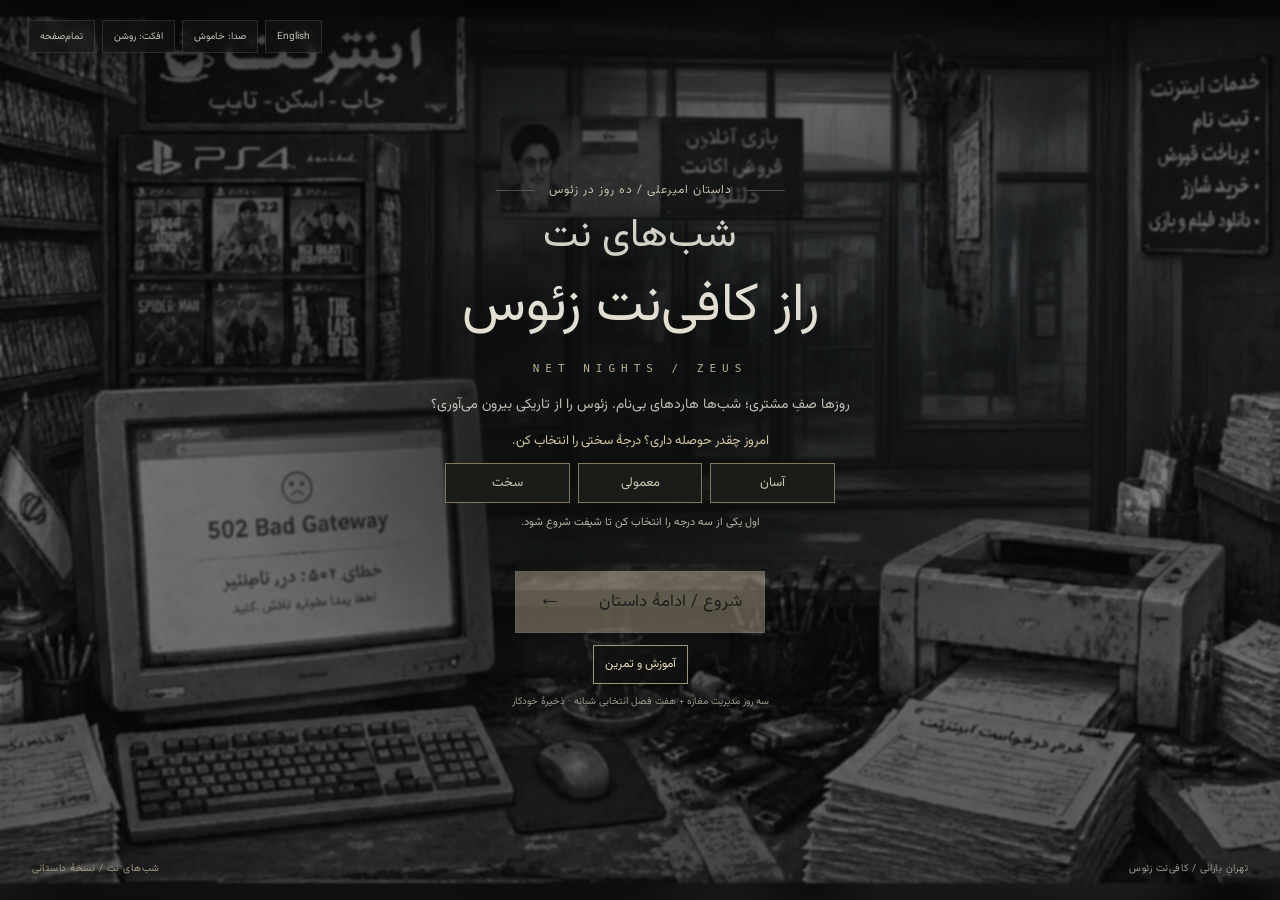
==== commit 685be08e: "update files" ====
--- a/index.html
+++ b/index.html
@@ -5,7 +5,7 @@
   <meta name="viewport" content="width=device-width, initial-scale=1, viewport-fit=cover">
   <meta name="theme-color" content="#111111">
   <meta http-equiv="Content-Security-Policy" content="default-src 'none'; script-src 'unsafe-inline'; style-src 'unsafe-inline'; img-src 'self' data:; font-src 'self' data:; connect-src 'none'; media-src data:; base-uri 'none'; form-action 'none'">
-  <title>سایت بسته است! | The Site is Down!</title>
+  <title>شب‌های نت — راز کافی‌نت زئوس | Net Nights</title>
   <style>@font-face{font-family:Cafe;src:url(assets/asset_253d2f6e41.ttf) format('truetype');font-weight:100 900;font-display:swap;}
 :root{color-scheme:dark;font-family:Cafe,Tahoma,sans-serif;--paper:#e2ded2;--dim:#a29f95;--amber:#c5ad7f;--line:#ffffff21;--dark:#191a18}*{box-sizing:border-box}html,body{margin:0;width:100%;height:100%;overflow:hidden;background:#111;color:var(--paper)}button{font:inherit;color:inherit;cursor:pointer}button:focus-visible{outline:2px solid #e6c792;outline-offset:5px}button:disabled{opacity:.4;cursor:wait}button:active:not(:disabled){transform:translateY(1px)}[hidden]{display:none!important}.ambient-backdrop{position:fixed;inset:-35px;background-image:var(--scene-image);background-size:cover;background-position:center;filter:blur(24px) brightness(.26);transform:scale(1.05)}.world{position:fixed;inset:0;display:grid;place-items:center;isolation:isolate}.scene{position:relative;width:min(100vw,calc(100dvh * 1.47826087));aspect-ratio:1088/736;flex-shrink:0;background:#171817;overflow:hidden}.scene>img{display:block;width:100%;height:100%;object-fit:contain;user-select:none;pointer-events:none}.scene-vignette{position:absolute;inset:0;pointer-events:none;background:linear-gradient(0deg,#00000044,transparent 23%,transparent 78%,#00000030),radial-gradient(ellipse at 50% 48%,transparent 45%,#00000030)}.screen-light{position:absolute;left:10%;top:47%;width:25%;height:27%;background:#d8e4df;opacity:.035;clip-path:polygon(0 8%,100% 0,100% 91%,3% 100%);animation:crt-breathe 5s ease-in-out infinite;pointer-events:none;mix-blend-mode:screen}@keyframes crt-breathe{50%{opacity:.09}}.tea-steam{position:absolute;left:45.8%;top:66%;width:4%;height:7%;pointer-events:none}.tea-steam i{position:absolute;bottom:0;width:20%;height:80%;border-left:1px solid #eeeeee55;border-radius:50%;filter:blur(1px);animation:steam 4s ease-in-out infinite}.tea-steam i:nth-child(2){left:40%;animation-delay:1.3s}.tea-steam i:nth-child(3){left:75%;animation-delay:2.5s}@keyframes steam{0%{transform:translateY(0) scale(.7);opacity:0}25%{opacity:.6}100%{transform:translateY(-28px) scale(1.3);opacity:0}}.printer-paper{position:absolute;left:72%;top:73%;width:17%;height:0;background:#bcbcb0;transform:skewX(-18deg) rotate(-4deg);transform-origin:top;box-shadow:2px 3px 6px #0005;overflow:hidden;opacity:0;pointer-events:none}.printer-paper.printing{animation:paper-feed 1.8s ease-in-out}.printer-paper i{display:block;height:2px;margin:8% 14%;background:#6b6c65}.printer-paper i:nth-child(2){width:50%}@keyframes paper-feed{0%{height:0;opacity:1}80%{height:15%;opacity:1}100%{height:16%;opacity:0}}
 .hotspots{position:absolute;inset:0}.hotspot{position:absolute;border:1px solid transparent;background:transparent;border-radius:5px;opacity:1;outline-offset:1px!important;transition:border-color .2s,background .2s}.hotspot:hover,.hotspot:focus-visible{background:#e6d3aa07;border-color:#e7d3ac55}.monitor{left:7.2%;top:42%;width:30.7%;height:38.5%}.printer{left:68.3%;top:57.8%;width:27.5%;height:20%}.tea{left:44.3%;top:69.8%;width:9.2%;height:13%}.shelf{left:9%;top:13%;width:22.5%;height:28%}.papers{left:63.5%;top:79%;width:27%;height:19%}.door{left:52%;top:24%;width:19.5%;height:29%}.target-point{position:absolute;top:50%;left:50%;width:8px;height:8px;border:1px solid #ded4b399;box-shadow:0 0 0 4px #1116,0 0 10px #000a;border-radius:50%;transform:translate(-50%,-50%);background:#ddd5b633;opacity:0;transition:opacity .3s}.hotspot:hover .target-point,.hotspot:focus-visible .target-point,.show-hints .target-point{opacity:1}.hotspot-label{position:absolute;top:calc(50% + 19px);left:50%;transform:translateX(-50%);background:#171917e8;border:1px solid #ada58b60;box-shadow:0 3px 12px #0008;padding:5px 12px;white-space:nowrap;font-size:12px;opacity:0;pointer-events:none;transition:opacity .2s;color:#e2d8bd}.hotspot:hover .hotspot-label,.hotspot:focus-visible .hotspot-label,.show-hints .hotspot-label{opacity:1}.hotspot.tea .hotspot-label{top:calc(50% + 15px)}
@@ -40,13 +40,130 @@
 .has-scene-dialogue .speech{display:none}.order-work .task-feedback{padding:10px;border-inline-start:3px solid #d3a77a;background:#3a2f22;color:#f0d1a7!important}
 @media(max-width:540px){.scene-dialogue{bottom:94px;width:calc(100vw - 24px);padding:16px 23px;border-radius:34px}.scene-dialogue-line{font-size:14px;min-height:58px}.scene-dialogue-name{font-size:10px}}
 @media(max-height:540px){.scene-dialogue{bottom:53px;padding:10px 24px;border-radius:30px;max-height:38dvh;width:min(570px,calc(100vw - 36px))}.scene-dialogue-line{font-size:13px;min-height:40px;line-height:1.8}.scene-dialogue-name{font-size:9px;padding-bottom:4px;margin-bottom:5px}.scene-dialogue-bottom{margin-top:5px;font-size:9px}}
+
+/* Current layout: bubble belongs to the scene and always sits beside the portrait. */
+.scene-dialogue{position:absolute;left:68.5%;right:auto;top:23%;bottom:auto;transform:none;width:30%;max-height:32%;min-height:0;padding:clamp(8px,1.4vw,20px);border-radius:30px;overflow:visible;z-index:3;box-shadow:0 5px 20px #0007}
+.scene-dialogue:before{content:"";position:absolute;left:-14px;right:auto;top:44%;width:15px;height:22px;clip-path:polygon(0 50%,100% 0,100% 100%);background:#e2ddcc}
+.scene-dialogue:hover:before{background:#eee8d6}.scene-dialogue:active:not(:disabled){transform:translateY(1px)}
+.scene-dialogue-name{font-size:clamp(8px,1vw,11px);padding-bottom:5px;margin-bottom:6px}.scene-dialogue-line{font-size:clamp(10px,1.25vw,15px);line-height:1.85;min-height:0}.scene-dialogue-bottom{font-size:clamp(7px,.85vw,10px);gap:5px;flex-wrap:wrap;margin-top:8px}.scene-dialogue:disabled{opacity:1;cursor:default}
+.has-scene-dialogue .speech{display:block}.speech{bottom:115px;max-width:440px;z-index:5}.customer-actions{position:fixed;z-index:4;bottom:92px;left:50%;transform:translateX(-50%);display:flex;gap:10px;align-items:center;justify-content:center;max-width:calc(100vw - 24px)}.customer-actions .panel-button{margin:0}.customer-actions #visit-status{font-size:11px;background:#181c16e8;padding:9px 12px;border:1px solid #7d7d6b;color:#c5bfa8}
+.difficulty-picker{border:0;padding:0;margin:12px auto 20px;max-width:390px}.difficulty-picker legend{font-size:13px;margin:auto auto 12px;color:#d3c59e}.difficulty-options{display:grid;grid-template-columns:repeat(3,1fr);gap:8px}.difficulty-options button{border:1px solid #82785c;background:#1a1d17;padding:9px;color:#c9c2af;font-size:13px}.difficulty-options button[aria-pressed=true]{background:#d1c1a0;color:#252a20;border-color:#eee0b9}.difficulty-picker p{font-size:11px;color:#b7b5a6;line-height:1.8;margin:10px 0 0;min-height:38px}.intro-card{padding:22px 25px;max-height:calc(100dvh - 90px);overflow:auto}.intro .intro-line{margin-bottom:12px}.intro .english-title{margin:10px 0 16px}.intro h1 strong{font-size:64px}.intro h1>span{font-size:40px}.chapter-label{margin-bottom:12px}.intro-note{margin-top:10px}
+
+.hud{flex-wrap:wrap;gap:9px;padding-top:13px}.stress-details{display:flex;align-items:center;gap:8px;font-size:9px;color:#aaa78e}.stress-details>span{max-width:190px}.stress-track{position:relative;height:9px;width:130px;border:1px solid #85866a;border-radius:2px;overflow:hidden;background:#10170d}.stress-track i{background:linear-gradient(90deg,#8aa77a,#c6b66c);transition:width .5s ease,color .5s}.stress-threshold{position:absolute;left:50%;top:-1px;bottom:-1px;width:1px;background:#f6edd9aa}.stress-high .stress-track i{background:linear-gradient(90deg,#c2a465,#cc7d4e)}.stress-critical .stress-track i{background:#d95c48;animation:stress-pulse 1.3s infinite}.stress-block b{min-width:36px}.stress-block small{font-size:9px;color:#cbb78b;max-width:125px}.stress-high .stress-block small{color:#e0a56f}.stress-critical .stress-block small{color:#f68a76}.stress-details .quiet-button{min-height:27px;font-size:9px}.game-event{position:fixed;bottom:155px;left:50%;transform:translateX(-50%);z-index:10;width:min(450px,calc(100vw - 32px));border:1px solid #bda374;background:#25251bea;padding:13px 18px;font-size:13px;line-height:1.9;box-shadow:0 7px 25px #0008;pointer-events:none}.game-event.slip{border-color:#d99770;background:#392820f5}.task-hint{color:#ccb87e!important;font-size:11px!important}.checked-option{border-color:#cbb77a;box-shadow:inset 0 0 0 1px #cbb77a}.reference-check{margin:12px 0;padding:12px;border:1px dashed #a58d5a;background:#292d20}.reference-check label{display:block;font-size:12px;line-height:1.8}.reference-check input{font:16px monospace;direction:ltr;width:95px;max-width:100%;background:#141b10;color:#d9dabd;border:1px solid #969774;padding:8px;margin:8px 8px 0 0}.reference-check code{font:18px monospace;direction:ltr;unicode-bidi:isolate;letter-spacing:3px;color:#ead7a5}.reference-check .panel-button{font-size:11px;padding:8px;min-height:36px}.utility-grid{display:grid;grid-template-columns:1fr 1fr;gap:12px}.utility-card{border:1px solid #71775b;background:#1d2619;padding:12px}.utility-card h3{font-size:14px;margin:0 0 6px}.utility-card p{font-size:11px!important;margin:0 0 8px!important}.utility-card button{font-size:11px}.utility-card .panel-button{padding:8px;min-height:34px}.waiting-room{text-align:center;padding:25px;font-size:14px;color:#cbbf9d}.keyboard-break{font-size:42px;text-align:center;padding:18px;animation:keyboard-shake .15s alternate 6}.gameover-copy{color:#e7ad8e!important}
+@keyframes keyboard-shake{to{transform:translateX(8px) rotate(3deg)}}@keyframes stress-pulse{50%{opacity:.6}}
+@media(max-width:740px){.scene-dialogue{left:68%;top:23%;width:31%;padding:9px;border-radius:20px;max-height:38%}.scene-dialogue-line{font-size:clamp(9px,1.9vw,12px);line-height:1.65}.scene-dialogue-name{font-size:8px}.scene-dialogue-bottom{font-size:7px}.scene-dialogue:before{left:-9px;width:10px;height:17px}.customer-actions{bottom:113px}.hud{padding:9px 10px}.stress-details{order:3;width:100%;justify-content:center}.stress-block small{max-width:85px}.stress-track{width:85px}.game-event{bottom:175px}.speech{bottom:150px}.difficulty-picker{margin-bottom:12px}.difficulty-picker p{font-size:10px}.intro h1 strong{font-size:46px}.intro h1>span{font-size:29px}.intro .intro-line{font-size:11px}.intro-card{padding:16px}.intro .english-title{font-size:9px;margin:8px 0}.intro-bottom{font-size:8px}}
+@media(max-width:420px){.scene-dialogue{padding:7px;max-height:42%}.scene-dialogue-name{font-size:7px;margin-bottom:3px;padding-bottom:3px}.scene-dialogue-line{font-size:9px}.scene-dialogue-bottom{font-size:6px}.utility-grid{grid-template-columns:1fr}.stress-block small{display:none}.scene-dialogue{overflow-y:auto}.scene-dialogue:before{display:none}.scene-dialogue-count{font-size:7px}.intro-card{max-height:calc(100dvh - 85px)}}
+@media(max-height:540px){.intro-card{padding:8px 18px;max-height:calc(100dvh - 55px)}.intro h1 strong{font-size:37px}.intro h1>span{font-size:25px}.intro .english-title{margin:5px 0 8px}.intro .intro-line{font-size:10px;margin-bottom:5px}.chapter-label{margin-bottom:6px}.difficulty-picker{margin:4px auto 8px}.difficulty-picker legend{font-size:11px;margin-bottom:6px}.difficulty-options button{padding:6px;font-size:11px}.difficulty-picker p{font-size:9px;min-height:0;margin:5px 0}.intro-note{font-size:8px;margin-top:5px}.scene-dialogue{left:68.5%;top:23%;width:30%;max-height:34%;padding:9px;border-radius:23px}.scene-dialogue-line{font-size:11px;min-height:0}.scene-dialogue-name{font-size:8px}.scene-dialogue-bottom{font-size:8px}.hud{padding:7px 10px;gap:6px}.stress-details{order:initial;width:auto}.stress-details>span{display:none}.stress-block small{display:none}.customer-actions{bottom:53px}.customer-actions .panel-button{padding:7px 10px;min-height:32px;font-size:11px}.game-event{bottom:100px}.speech{bottom:95px}}
+@media(max-width:740px) and (min-height:541px){.customer-actions{bottom:142px}.game-event{bottom:195px}.speech{bottom:180px}}
+
+/* Patience remains visible both at the counter and inside equipment windows. */
+.customer-patience{display:grid;grid-template-columns:1fr auto;gap:6px;margin-top:9px;font-size:10px;color:#bfc5a6}.customer-patience>b{font-weight:400;font-variant-numeric:tabular-nums}.patience-track{grid-column:1/-1;display:block;position:relative;height:9px;border:1px solid #8e9d74;background:#131a11;overflow:hidden;direction:ltr;border-radius:2px}.patience-track>i{display:block;height:100%;width:100%;background:#a7b68b;transition:width .1s linear}.patience-half{position:absolute;left:50%;top:0;bottom:0;width:2px;background:#eadaba9c}.patience-track.angry{border-color:#df8b5c}.patience-track.angry>i{background:#de8559}.panel-patience{display:grid;grid-template-columns:1fr auto;gap:7px;padding:10px 12px;border:1px solid #74785a;background:#192016;margin-bottom:18px;font-size:12px}.panel-patience b{font-weight:400}.customer-reaction{display:flex;gap:13px;align-items:flex-start;background:#d4cbb2;color:#292b23;border:2px solid #ab8c5e;border-radius:24px;padding:13px;margin-bottom:18px}.customer-reaction img{width:64px;height:84px;object-fit:contain;flex-shrink:0;image-rendering:pixelated;background:#373a30;border-radius:12px}.customer-reaction strong{font-size:11px;color:#5e4a2f}#panel-content .customer-reaction p{color:#292b23;margin:4px 0 8px;line-height:1.9;font-size:12px}.customer-reaction .secondary{border-color:#756748;color:#403c2a;font-size:10px;min-height:29px;padding:5px 9px;margin:0}.mission-notes{border-inline-start:2px solid #b8a36c;padding-inline-start:10px;font-size:11px!important}.mission-clock{color:#e5b574!important;font-variant-numeric:tabular-nums;font-size:11px!important}.photo-workbench{display:flex;gap:18px;align-items:center;width:100%;padding:14px;background:#151e11;border:1px solid #687356}.photo-preview{display:grid;place-items:center;flex-shrink:0;width:90px;height:90px;background:#bdbfb5;border:2px solid #d5cda9;overflow:hidden;box-shadow:5px 5px #0004}.photo-preview.portrait{width:81px;height:108px}.photo-preview span{color:#525b47;font-size:27px;line-height:1.1;text-align:center;transform:rotate(-12deg)}.photo-preview.portrait span{transform:none}.photo-preview.filtered{background:linear-gradient(135deg,#828785,#cf9f8d);filter:sepia(.45)}.photo-workbench .panel-button{font-size:10px;padding:7px 9px;margin-inline-end:5px;min-height:32px}.panel-button[aria-pressed=true]{background:#b8b38e;color:#252c21;border-color:#f2ddb0;box-shadow:inset 0 0 0 1px #f2ddb0}.photo-workbench p{margin:5px 0!important;font-size:11px!important}.signal-bars{display:flex;align-items:flex-end;gap:7px;padding:17px;width:100%;background:#121e12;direction:ltr}.signal-bars i{display:block;width:19px;background:#aec39b;border:1px solid #d4dab4}.jam-illustration{width:100%;padding:17px;background:#1a2116;display:flex;gap:12px;align-items:center;justify-content:center;font:40px monospace;color:#bf8b65}.jam-illustration span{transform:rotate(-23deg)}.jam-illustration.released{color:#b6c69b}.jam-illustration.released span{transform:none}.jam-illustration b{font-weight:400}.quarantine-grid{display:grid;grid-template-columns:1fr 1fr;gap:10px;width:100%}.quarantine-file{border:1px solid #7d8569;background:#1a2416;color:#c9ceb5;padding:12px;font-size:12px;text-align:start}.quarantine-file span{display:block;font:24px monospace;margin-bottom:7px}.quarantine-file b{display:block;font-size:10px;font-weight:400;color:#c1a77b;margin-top:7px}.quarantine-file[aria-pressed=true]{border-color:#c6d8ac;background:#3b4b2d}.refresh-track{height:8px;background:#141b12}.refresh-track i{display:block;height:100%;background:#bead79}.upgrade-grid{display:grid;grid-template-columns:repeat(2,1fr);gap:10px;margin:18px 0}.upgrade-card{padding:14px 10px;background:#1a2416;border:1px solid #6f7c57}.upgrade-card h3{font-size:13px}.upgrade-card p{font-size:10px!important;line-height:1.9!important}.upgrade-card button{font-size:11px;padding:8px;min-height:36px;width:100%}.upgrade-pixels{font:38px monospace;color:#c6bd92}.upgrade-levels{display:flex;gap:4px;direction:ltr}.upgrade-levels i{height:7px;flex:1;background:#34402a;border:1px solid #6d775b}.upgrade-levels .owned{background:#bdc699}.ending{text-align:center}.ending-art{font:64px monospace;margin:10px 0 20px;color:#d5c095}.ending-bad .ending-art{animation:keyboard-shake .17s alternate 6;color:#c78e70}.ending-good .ending-art{animation:tea-glow 3s ease-in-out infinite}.ending-good h2{color:#c3d9ad}.ending-bad h2{color:#e3aa8c}.ending .receipt{text-align:start;margin:20px 0}.ending-rule{font-size:10px!important;color:#a9b390!important}.stress-details{flex-wrap:wrap}.stress-details #open-upgrades{border-color:#a79b66;color:#e2cf95}
+@keyframes tea-glow{50%{text-shadow:0 -7px 20px #c6b17b80}}
+@media(max-width:600px){.upgrade-grid{grid-template-columns:1fr}.upgrade-card{display:grid;grid-template-columns:40px 1fr;column-gap:12px}.upgrade-card .upgrade-pixels{grid-row:1/4}.upgrade-card h3{margin:0}.upgrade-card .upgrade-levels,.upgrade-card button{grid-column:2}.photo-workbench{padding:9px;gap:9px}.photo-preview{width:60px;height:60px}.photo-preview.portrait{width:54px;height:72px}.customer-reaction{gap:8px;padding:10px}.customer-reaction img{width:45px;height:65px}.customer-patience{font-size:9px}.stress-details>span{display:none}}
+
+/* Three-day campaign and Amirali's local desktop. All panels inherit RTL/LTR. */
+dialog[data-view=monitor],dialog[data-view=planner]{width:min(850px,calc(100% - 28px))}
+.desktop-shell{border:2px solid #7a8966;background:#192318;padding:12px;box-shadow:5px 5px 0 #10160e;margin-top:16px}
+.desktop-status{font-size:10px;color:#a3af8e;border-bottom:1px dashed #526247;padding:0 0 10px;line-height:1.8}
+.desktop-apps{display:grid;grid-template-columns:repeat(6,minmax(0,1fr));gap:7px;margin:13px 0}
+.desktop-app{display:flex;flex-direction:column;align-items:center;justify-content:center;gap:7px;padding:12px 5px;min-height:90px;border:1px solid #58664c;background:#283423;color:#c8cfb7;text-align:center;font-size:10px;line-height:1.8}
+.desktop-app b{font:30px monospace;color:#c8bb87;text-shadow:2px 2px #111}.desktop-app:hover{border-color:#c9b579;background:#38452d}.desktop-app.selected{border-color:#e0cd93;background:#4b5637;color:#f2e3b4;box-shadow:inset 0 -3px #b9ab77}
+.desktop-title{display:flex;justify-content:space-between;gap:12px;padding:10px 12px;margin-bottom:13px;background:#99a482;color:#192317;font-size:12px}.desktop-title>span{font-size:10px}
+.desktop-shell .order-work{margin-bottom:12px;box-shadow:none}.desktop-shell .browser-window{margin:12px 0 0}.desktop-idle{padding:18px 10px;min-height:65px}.app-route{border-inline-start:3px solid #c7ae72;padding:5px 14px 14px;background:#333b25;margin:12px 0}.app-route p{font-size:12px!important}.app-route button{font-size:11px}
+.local-notice{font-size:10px!important;line-height:1.8!important;margin-top:16px!important}
+.form-workbench,.file-workbench,.invoice-workbench{width:100%;min-width:0}.form-workbench fieldset{border:1px solid #677654;padding:9px 12px;margin:12px 0;min-width:0}.form-workbench legend{padding:0 6px;font-size:12px;color:#dccb94}.form-workbench .panel-button{font-size:11px;margin:4px 0;margin-inline-end:7px;padding:8px 11px;min-height:37px}.form-workbench .task-hint{margin:0 0 6px!important}
+.file-grid{display:grid;grid-template-columns:repeat(2,minmax(0,1fr));gap:9px;margin:12px 0}.file-entry{border:1px solid #657558;background:#232f1d;color:#c8cfb9;text-align:start;padding:12px;display:grid;grid-template-columns:28px 1fr;gap:6px 10px;min-height:80px}.file-entry>span{font:29px monospace;grid-row:1/3;color:#c5b77e}.file-entry strong{font-size:11px;line-height:1.9;overflow-wrap:anywhere;font-weight:500}.file-entry small{font-size:9px;color:#9eac8d}.file-entry[aria-pressed=true]{border-color:#d4c28f;background:#465335;box-shadow:inset 3px 0 #c9b779}.file-entry:hover:not(:disabled){border-color:#c8c394}
+.invoice-workbench{border:1px dashed #a59a73;padding:10px 13px;background:#242b1c}.invoice-workbench .device-row{padding:10px 0}.invoice-workbench label{font-size:12px;display:block;margin:17px 0 6px}.invoice-workbench input{display:block;width:min(260px,100%);direction:ltr;font:19px monospace;background:#131b10;border:1px solid #a0a77f;color:#e6d7a7;padding:11px;margin-bottom:8px}.invoice-workbench .device-row b{direction:ltr;unicode-bidi:isolate}
+.photo-placeholder{display:grid;place-items:center;gap:12px;min-height:180px;border:1px dashed #6d7a5f;background:repeating-conic-gradient(#293624 0 25%,#23301f 0 50%) 0/22px 22px;font:55px monospace;color:#b9c8a1}.photo-placeholder span{font-size:13px}.scanner-placeholder{position:relative;border:8px solid #5b684e;background:#111b10;height:150px;display:grid;place-items:center;overflow:hidden}.scanner-placeholder span{font:100px monospace;color:#c4c6ae}.scanner-placeholder i{position:absolute;top:50%;height:3px;inset-inline:0;background:#b9d891;box-shadow:0 0 16px #a8d47e}
+.day-stamp{display:inline-block;border:2px solid #c3b081;transform:rotate(-3deg);padding:8px 15px;margin:5px 0 21px;color:#dac48d;font-size:13px;box-shadow:3px 3px #0003}.day-opening .chapter-opening{font-size:15px!important;color:#d8d7bc!important;line-height:2.2!important}.chapter-obstacle,.night-note{border-inline-start:3px solid #bb9d65;background:#303526;padding:12px 16px;margin:16px 0}.chapter-obstacle strong,.night-note strong{color:#d4bd81;font-size:11px}.chapter-obstacle p,.night-note p{font-size:12px!important;margin-bottom:0!important}.chapter-help{font-size:11px!important;color:#9cab8d!important}.day-opening .panel-buttons{border-top:1px dashed #788362;padding-top:10px}.story-epilogue{text-align:start;border-block:1px solid #788363;margin:20px 0;padding:12px 6px}.story-epilogue p{line-height:2.2!important}.story-epilogue p+p{margin-top:20px!important}
+.customer-category{margin:25px 0}.customer-category>h3{font-size:13px;color:#d5bf83;border-bottom:1px solid #6a7659;padding-bottom:9px}.dossier{border:1px solid #59684a;background:#1c2719;padding:12px 14px;margin:12px 0;display:grid;grid-template-columns:110px 1fr;gap:15px}.dossier-person{display:flex;flex-direction:column;align-items:center;justify-content:center;gap:8px;text-align:center}.dossier-person img{width:62px;height:85px;object-fit:contain;image-rendering:pixelated}.dossier-person strong{font-size:10px;line-height:1.9;color:#d1c298;font-weight:500}.dossier ol{list-style:none;margin:0;padding:0}.dossier li{display:grid;grid-template-columns:83px 1fr;gap:10px;padding:10px 0;border-bottom:1px dashed #536047;font-size:10px;color:#aeb99e}.dossier li:last-child{border:0}.dossier li>span{font-size:9px;padding-top:2px}.dossier li strong{font-size:12px;font-weight:500;line-height:1.8}.dossier li small{display:block;font-size:9px;margin-top:4px;color:#8b9a7b}.dossier .mission-current strong{color:#e0c687}.dossier .mission-done strong{color:#b4cea0}.dossier .mission-failed strong{color:#df9277}.story-journal{border-top:2px solid #7e8c69;margin-top:30px;padding-top:20px}.story-journal h3{font-size:15px;line-height:1.8;color:#d8c58f}.stress-details #day-board{border-color:#8f9c74;color:#d5dcc1}
+@media(max-width:650px){.desktop-apps{grid-template-columns:repeat(3,minmax(0,1fr))}.desktop-app{min-height:75px;padding:8px 5px}.desktop-app b{font-size:24px}.desktop-title{flex-wrap:wrap}.desktop-shell{padding:8px}.dossier{grid-template-columns:64px 1fr;gap:10px;padding:10px}.dossier-person img{width:50px;height:70px}.dossier li{grid-template-columns:1fr;gap:3px}.dossier li>span{font-size:8px}.dossier li strong{font-size:11px}.file-grid{grid-template-columns:1fr}.day-opening .chapter-opening{font-size:13px!important}.invoice-workbench{padding:8px}.form-workbench fieldset{padding:8px}.form-workbench .panel-button{font-size:10px}.desktop-status{font-size:8px}.desktop-title strong{font-size:11px}}
+/* Zeus night chapters. The city is a choice scene, drawn locally in CSS. */
+.story-prologue{border-inline-start:3px solid #b9a477;padding-inline-start:18px;line-height:2}
+.night-stage{height:140px;position:relative;overflow:hidden;background:linear-gradient(#101b24,#293137);border:1px solid #526069;margin:16px 0 22px;isolation:isolate}
+.night-stage:after{content:"";position:absolute;inset:auto 0 0;height:35px;background:linear-gradient(transparent,#0c151a);z-index:2}
+.night-city{position:absolute;inset:auto 0 5px;letter-spacing:30px;text-align:center;font:100px/1 monospace;color:#0b1119;text-shadow:2px 0 #58616a}
+.night-stage>span{position:absolute;inset:12px 14px auto;font-size:12px;color:#d8d6c9;z-index:3}
+.night-rain{position:absolute;inset:-100% -20%;background:repeating-linear-gradient(110deg,transparent 0 26px,#b9d8ea22 27px,transparent 28px 62px);animation:zeus-rain 1.3s linear infinite;z-index:1}
+@keyframes zeus-rain{to{transform:translate(-24px,120px)}}
+.no-motion .night-rain{animation:none}
+@media(prefers-reduced-motion:reduce){.night-rain{animation:none}}
+.plot-options{display:grid;gap:12px;margin-top:16px}.plot-options .panel-button{width:100%;text-align:start;line-height:1.9;padding:16px}
+.plot-choice{border-top:1px solid #776b53;padding-top:16px;margin-top:20px}.story-decision{padding:14px 0;border-bottom:1px solid #7774}.story-decision strong{color:#cdb88b}
+.shadow-copy{padding:18px;border:1px solid #757b66;background:#172022;margin:20px 0}.shadow-copy h3{color:#c4cfa2}.copy-warning{border-color:#dc9966;box-shadow:inset 0 0 25px #c9742622}
+.copy-screen{padding:18px;background:#0c1513;color:#bccead;line-height:1.8;margin-bottom:12px}.copy-screen.covered{background:#dedbd0;color:#353936}.copy-screen .progress-track{direction:ltr}
+.copy-screen .progress-track i{display:block;height:100%;background:#9fb180;width:0}.seized-screen{background:#070909;border:1px solid #ab4d4d;color:#ff7474;padding:28px;text-align:center;line-height:2;font-size:18px;margin:25px 0}
+.ending-good .ending-art{background:radial-gradient(ellipse,#dacb8f44,transparent 70%)}
+#copy-cover{color:#f1d19a;border:1px solid #a68a54;background:#25241e;pointer-events:auto}
+
+/* Keep the longer Zeus title readable at small viewport sizes. */
+.intro h1 strong{font-size:clamp(30px,5.2vw,54px);line-height:1.65;letter-spacing:0;overflow-wrap:anywhere}
+html[dir=ltr] .intro h1 strong{font-size:clamp(29px,5vw,47px);letter-spacing:-1px;line-height:1.25}
+@media(max-height:540px){.intro h1 strong,html[dir=ltr] .intro h1 strong{font-size:29px;line-height:1.3}.intro-card{max-height:calc(100dvh - 75px);overflow:auto}}
+/* Main-menu training uses a separate practice room. */
+.tutorial-menu-button{display:flex;margin:12px auto 0;min-height:39px;font-size:12px;border-color:#9d9576;color:#eadbb4}
+.tutorial-track{height:5px;background:#0f1710;margin:7px 0 24px;direction:ltr}.tutorial-track i{display:block;height:100%;background:#b5c69b}
+.practice-notice{display:block;border-inline-start:2px solid #9aa885;padding:8px 12px;background:#1c291e;color:#a9ba9b;font-size:10px;line-height:1.9;margin-bottom:22px}
+.training-customer{display:grid;grid-template-columns:90px 1fr;align-items:center;gap:19px;margin:25px 0}.training-customer img{width:90px;height:120px;object-fit:contain;image-rendering:pixelated}
+.training-bubble{border:2px solid #baab89;border-radius:32px;background:#e2ddcc;color:#282b23;padding:22px;font:inherit;font-size:13px;line-height:2;text-align:start;position:relative}.training-bubble:before{content:"";position:absolute;inset-inline-start:-12px;top:40%;width:14px;height:23px;background:#e2ddcc;clip-path:polygon(0 50%,100% 0,100% 100%)}html[dir=rtl] .training-bubble:before{transform:scaleX(-1)}.training-bubble small{display:block;margin-top:9px;color:#786c50;font-size:10px}
+.training-station,.training-app-detail{padding:17px;border:1px solid #718463;background:#1c2a1c;margin:20px 0}.training-station>b{color:#d4c395;font-size:13px}.training-feedback{border-inline-start:3px solid #c6a773;padding:10px 14px;background:#353322;color:#e1c597!important}
+.training-stress{display:flex;align-items:center;justify-content:space-between;gap:14px;padding:20px;background:#171e16;margin:15px 0;flex-wrap:wrap}.training-stress .stress-track{flex-basis:100%;width:100%;height:12px}.training-tea{display:flex;align-items:center;justify-content:center;gap:15px;width:100%;padding:24px;font:40px serif;color:#e6d4a6;background:#2f3427;border:1px solid #a2936c}.training-tea span{font:15px Cafe,Tahoma,sans-serif}.training-patience .patience-track{display:block;height:13px;margin:15px 0;direction:ltr}.training-patience .patience-track i{display:block;height:100%;background:#c1ae70}
+.training-apps{display:grid;grid-template-columns:repeat(3,minmax(0,1fr));gap:8px}.training-apps .panel-button{font-size:11px;padding:10px 6px}.training-apps [aria-pressed=true]{background:#555b3b;color:#f3e7c8;border-color:#d6bd81}.training-exit{border-top:1px solid #687855;margin-top:25px;padding-top:9px}.tutorial-course h2{color:#e5d6ab}
+.dev-toolbar{position:fixed;z-index:6;inset-inline-end:22px;top:86px;background:#15292be8;border:1px solid #6aafaf;padding:9px 12px;display:flex;gap:10px;align-items:center;box-shadow:0 4px 20px #0007;color:#a7d5d1;font-size:10px}.dev-toolbar .quiet-button{font-size:11px;border-color:#82b7b4}.dev-panel-controls{display:flex;justify-content:flex-end;margin-bottom:12px}.dev-panel-controls .panel-button{font-size:10px;min-height:32px;padding:6px 10px;border-color:#5e9290;color:#add3ca}
+@media(max-width:540px){.training-customer{grid-template-columns:62px 1fr;gap:14px}.training-customer img{width:62px;height:95px}.training-bubble{padding:17px;font-size:12px;border-radius:26px}.training-apps{grid-template-columns:repeat(2,minmax(0,1fr))}.dev-toolbar{inset-inline-end:10px;top:150px;flex-direction:column;gap:5px;padding:7px;max-width:140px}}
+
+.training-language{float:inline-end;margin-inline-start:12px;margin-bottom:8px}.training-exit{clear:both}
+
+/* User-supplied scenery, story portraits and console bench. */
+dialog[data-view=shelf]{width:min(850px,calc(100% - 28px))}
+.console-bench.console-cards{position:relative;display:block;width:min(100%,55dvh);aspect-ratio:1;margin:18px auto 24px;direction:ltr;padding:0;gap:0;overflow:hidden;border:1px solid #807c65;background:#121512}
+.console-bench>img{display:block;width:100%;height:100%;object-fit:contain;image-rendering:pixelated;pointer-events:none}
+.console-hit{position:absolute;top:44%;height:29%;border:2px solid transparent;border-radius:12px;background:transparent;transition:background .15s,border-color .15s}
+.console-hit.console-ps3{left:9%;width:38%}.console-hit.console-ps4{left:51%;width:39%}
+.console-hit>span{position:absolute;top:7%;left:50%;transform:translateX(-50%);padding:4px 9px;background:#161d18e8;border:1px solid #b6a87d;color:#eee2b9;font:12px monospace}
+.console-hit:hover:not(:disabled),.console-hit:focus-visible{background:#d9d4ad18;border-color:#d4bc87}.console-hit.selected{border-color:#bdc596;box-shadow:inset 0 0 18px #b3bd7a22}.console-hit.selected>span:before{content:'✓ ';color:#cbd9ad}
+.story-people{display:flex;justify-content:center;align-items:flex-end;gap:18px;padding:12px;margin:12px 0 24px;background:radial-gradient(ellipse at bottom,#64706144,transparent 70%);border-bottom:1px solid #8d957344}
+.story-people figure{margin:0;min-width:0;flex:0 1 160px;text-align:center}.story-people img{width:100%;height:190px;object-fit:contain;object-position:bottom;image-rendering:pixelated;filter:drop-shadow(0 5px 8px #0008)}.story-people figcaption{font-size:10px;color:#d7c895;line-height:1.8;padding-top:7px}
+.night-stage{height:auto;aspect-ratio:1;max-width:520px;margin:16px auto 22px}.night-stage>img{display:block;width:100%;height:100%;object-fit:contain;image-rendering:pixelated}.night-stage>span{background:#10171de0;padding:8px 12px;border:1px solid #8d967755;text-align:center}
+.outdoors .scene{aspect-ratio:1;width:min(100vw,100dvh)}.outdoors .screen-light,.outdoors .tea-steam,.outdoors .printer-paper,.outdoors #tea-cup{display:none!important}
+.roster-label{font-size:9px;color:#b5c49b;line-height:1.8}.dossier-person .roster-label{border:1px solid #718261;padding:3px 6px}
+@media(max-width:540px){.console-bench.console-cards{width:min(100%,48dvh)}.story-people{gap:8px;padding:8px}.story-people img{height:135px}.story-people figcaption{font-size:9px}}
+
+/* Story is a separate, full-viewport scene; physical sides never follow RTL. */
+dialog.story-screen{position:fixed;inset:0;width:100vw;max-width:none;height:100dvh;max-height:none;margin:0;padding:0;border:0;border-radius:0;background:#0b100f;color:#e8e1cf;overflow:auto;box-shadow:none}
+dialog.story-screen::backdrop{background:#0b100f}.story-screen>.panel-top{display:none}.story-screen>#panel-content{padding:0;max-width:none}
+.story-page-active .topbar,.story-page-active #world,.story-page-active .hud,.story-page-active #order-tracker,.story-page-active #customer-actions,.story-page-active #dev-toolbar,.story-page-active #game-event,.story-page-active .speech{visibility:hidden;pointer-events:none}
+.story-page{position:relative;isolation:isolate;min-height:100dvh;display:grid;grid-template-rows:auto 1fr auto;gap:14px;overflow:hidden;background:#0b100f}
+.story-background{position:absolute;inset:0;z-index:-2;width:100%;height:100%;object-fit:cover;object-position:center;filter:brightness(.48) saturate(.6);image-rendering:pixelated}
+.story-page:after{content:"";position:absolute;inset:0;z-index:-1;background:linear-gradient(#07100be8,transparent 35%,#07100b60 65%,#07100bf5),radial-gradient(ellipse at center,transparent,#02070488);pointer-events:none}
+.story-heading{padding:clamp(16px,3vw,36px) clamp(18px,4vw,60px) 0;display:flex;align-items:flex-start;justify-content:space-between;gap:16px;min-width:0}
+.story-heading>div{min-width:0}.story-heading #panel-title{font-size:clamp(18px,2.2vw,30px);margin:8px 0;line-height:1.7;color:#e7d3a1}.story-eyebrow{font-size:11px;letter-spacing:.2px;color:#c2bc9d}
+#panel-content .story-heading p{font-size:11px;color:#b8bfa8;line-height:1.8;margin:0}.story-navigation{display:flex;gap:10px;flex-shrink:0;flex-wrap:wrap}.story-navigation .panel-button,.story-navigation .quiet-button{font-size:11px;padding:8px 12px;min-height:36px;margin:0;background:#112018b8}
+.story-duel{display:grid;grid-template-columns:minmax(0,1fr) minmax(0,1fr);direction:ltr;gap:clamp(18px,4vw,70px);align-items:end;align-self:center;padding:16px clamp(18px,3vw,50px);width:min(1500px,100%);margin:auto;min-width:0}
+.story-actor{display:grid;gap:clamp(9px,1.7vw,26px);align-items:center;min-width:0}.story-actor.opponent{grid-column:1;grid-template-columns:minmax(90px,36%) minmax(0,1fr)}.story-actor.hero{grid-column:2;grid-template-columns:minmax(0,1fr) minmax(90px,36%)}
+.story-actor figure{margin:0;min-width:0;text-align:center;direction:initial}.story-actor img{display:block;width:100%;height:clamp(200px,41dvh,470px);object-fit:contain;object-position:bottom;image-rendering:pixelated;filter:drop-shadow(0 10px 18px #000c)}
+.story-actor figcaption{font-size:10px;background:#0b1714b8;border:1px solid #c6b47b44;padding:6px;line-height:1.8;color:#d4c69c;margin:6px auto 0;width:fit-content}
+.story-bubble{position:relative;display:flex;flex-direction:column;gap:10px;text-align:start;padding:clamp(14px,1.8vw,25px);border:2px solid #b6a47c;border-radius:32px;background:#e0d9c3;color:#272e24;box-shadow:0 8px 25px #0007;min-width:0;line-height:2;align-self:center}
+.story-bubble:after{content:"";position:absolute;top:42%;width:18px;height:24px;background:#e0d9c3;pointer-events:none}.opponent .story-bubble:after{left:-17px;clip-path:polygon(0 50%,100% 0,100% 100%)}.hero .story-bubble:after{right:-17px;clip-path:polygon(0 0,100% 50%,0 100%)}
+.story-bubble>strong{font-size:11px;font-weight:500;border-bottom:1px solid #80745644;padding-bottom:7px;color:#655b3f}.story-bubble-text{font-size:clamp(12px,1.25vw,17px);overflow-wrap:anywhere}.story-bubble>small{font-size:9px;line-height:1.8;color:#73694c;margin-top:5px}.story-bubble:hover:not(:disabled){background:#f1e8d0;border-color:#dfc785}.story-bubble:hover:not(:disabled):after{background:#f1e8d0}.story-bubble:disabled{opacity:1;cursor:default}
+.story-controls{width:min(1120px,100%);margin:0 auto;padding:0 clamp(18px,4vw,48px) max(18px,env(safe-area-inset-bottom));min-width:0}
+.story-reading{display:flex;justify-content:center;align-items:center;gap:18px;padding:3px 0 12px;font-size:11px;color:#d2cbae}.story-reading .panel-button{font-size:11px;min-height:34px;padding:7px 14px;margin:0;background:#17241dd9}
+.story-controls .night-note{margin:0 0 12px;padding:9px 14px;background:#0a1613e8;border-color:#a39265}.story-controls .night-note strong{font-size:10px}.story-controls .night-note p{margin:3px 0 0!important;font-size:11px!important;line-height:1.9!important}
+.story-decisions{padding:12px 18px;border:1px solid #9d93665c;background:#101d16e8;box-shadow:0 6px 25px #0005}.story-decisions .plot-choice{border:0;margin:0;padding:0}.story-decisions .plot-choice h3{font-size:12px;margin:0 0 5px}.story-decisions .plot-choice p{font-size:12px!important;margin:3px 0 8px!important;line-height:1.8!important}.story-decisions .plot-options{display:grid;grid-template-columns:1fr 1fr;gap:12px;margin:0 0 6px}.story-decisions .plot-options .panel-button{margin:0;font-size:12px;padding:10px 13px;min-height:44px}
+.story-decisions>.panel-button{font-size:11px;min-height:33px;margin:4px 0;padding:7px 12px}.story-decisions>.panel-buttons{display:flex;gap:12px;justify-content:center;flex-wrap:wrap;border:0;padding:0}.story-decisions>.panel-buttons .panel-button{margin:0;min-height:39px;font-size:12px}.story-decisions>p{font-size:11px!important;line-height:1.8!important;margin:0 0 9px!important}
+.story-records{border-top:1px solid #9b9f6b55;margin-top:15px;padding-top:11px;text-align:start}.story-records>summary{cursor:pointer;color:#b5bca2;font-size:11px;line-height:1.8}.story-records[open]{background:#102019f5;padding:14px}.story-records .story-prologue,.story-records .chapter-opening,.story-records .story-epilogue{font-size:13px!important;line-height:2.1!important}.story-ending-copy{color:#d8d0b9!important}.story-ending.ending-bad .story-heading #panel-title{color:#e6a093}.story-ending.ending-good .story-heading #panel-title{color:#cee2a9}
+@media(max-width:800px){.story-heading{gap:12px;padding:16px 18px 0}.story-navigation{max-width:145px;justify-content:flex-end}.story-navigation .quiet-button,.story-navigation .panel-button{font-size:10px;padding:7px}.story-duel{gap:18px;padding:4px 18px}.story-actor.opponent,.story-actor.hero{grid-template-columns:1fr;gap:9px}.story-actor.hero figure{grid-row:1}.story-actor.hero .story-bubble{grid-row:2}.story-actor img{height:clamp(140px,26dvh,240px)}.story-actor figcaption{font-size:9px}.story-bubble{border-radius:23px;padding:14px;gap:7px}.story-bubble:after{top:-16px;width:22px;height:17px}.opponent .story-bubble:after,.hero .story-bubble:after{left:calc(50% - 11px);right:auto;clip-path:polygon(50% 0,100% 100%,0 100%)}.story-bubble-text{font-size:12px}.story-bubble>strong{font-size:9px}.story-bubble>small{font-size:8px}.story-controls{padding:0 18px 18px}.story-decisions{padding:11px}.story-decisions .plot-options{gap:8px}.story-decisions .plot-options .panel-button{font-size:10px;padding:8px;line-height:1.9}.story-page{gap:12px}}
+@media(max-width:430px){.story-heading #panel-title{font-size:15px}.story-eyebrow{font-size:9px}.story-heading>div>p{font-size:9px!important}.story-navigation{max-width:99px;gap:6px}.story-duel{gap:12px;padding-inline:12px}.story-bubble{padding:12px;border-radius:20px}.story-bubble-text{font-size:11px}.story-controls{padding-inline:12px}.story-decisions .plot-options{grid-template-columns:1fr}.story-actor img{height:150px}.story-reading{gap:8px;font-size:10px}.story-actor figcaption{font-size:8px}}
+@media(max-height:540px) and (min-width:801px){.story-heading{padding-top:10px}.story-heading #panel-title{font-size:18px;margin:3px 0}.story-duel{padding-block:0}.story-actor img{height:190px}.story-page{gap:6px}.story-bubble{padding:14px}.story-bubble-text{font-size:12px}.story-controls .night-note{display:none}.story-controls{padding-bottom:12px}.story-records{margin-top:8px;padding-top:6px}}
+
+.story-seized{padding:12px 16px;margin-bottom:12px;border:1px solid #b76a60;background:#100b0ce8;color:#f1a196;text-align:center;font-size:13px;line-height:1.8}
 </style>
 </head>
 <body>
   <div class="ambient-backdrop" aria-hidden="true"></div>
   <main id="world" class="world" aria-label="کافه‌نت">
     <div class="scene" id="scene">
-      <img id="shop-image" src="assets/shop-reference.png" alt="" draggable="false">
+      <img id="shop-image" src="assets/mohit/shop-reference.png" alt="" draggable="false">
       <div class="scene-vignette" aria-hidden="true"></div>
       <div class="screen-light" aria-hidden="true"></div>
       <div class="tea-steam" id="tea-steam" aria-hidden="true"><i></i><i></i><i></i></div>
@@ -55,11 +172,11 @@
       <div class="hotspots" id="hotspots" inert>
         <button class="hotspot monitor" data-place="monitor" type="button"><span class="target-point"></span><span class="hotspot-label" data-text="monitor"></span></button>
         <button class="hotspot printer" data-place="printer" type="button"><span class="target-point"></span><span class="hotspot-label" data-text="printer"></span></button>
-        <button class="hotspot tea" data-place="tea" type="button"><span class="target-point"></span><span class="hotspot-label" data-text="tea"></span></button>
         <button class="hotspot shelf" data-place="shelf" type="button"><span class="target-point"></span><span class="hotspot-label" data-text="shelf"></span></button>
         <button class="hotspot papers" data-place="papers" type="button"><span class="target-point"></span><span class="hotspot-label" data-text="papers"></span></button>
-        <button class="hotspot door" data-place="door" type="button"><span class="target-point"></span><span class="hotspot-label" data-text="door"></span></button>
+        <button id="tea-cup" class="hotspot tea" data-place="tea" type="button"><span class="target-point"></span><span class="hotspot-label" data-text="drink_tea"></span></button>
       </div>
+      <button id="scene-dialogue" class="scene-dialogue" type="button" hidden aria-describedby="scene-dialogue-hint"><span id="scene-dialogue-name" class="scene-dialogue-name"></span><span id="scene-dialogue-line" class="scene-dialogue-line" aria-live="polite" aria-atomic="true"></span><span class="scene-dialogue-bottom"><span id="scene-dialogue-count"></span><span id="scene-dialogue-hint"></span></span></button>
     </div>
   </main>
 
@@ -67,16 +184,19 @@
     <div class="intro-card">
       <div class="chapter-label"><span></span><p data-text="intro_eyebrow"></p><span></span></div>
       <h1 id="game-title"><span data-text="title_first"></span><strong data-text="title_second"></strong></h1>
-      <p class="english-title" lang="en" dir="ltr">THE SITE IS DOWN!</p>
+      <p class="english-title" lang="en" dir="ltr">NET NIGHTS / ZEUS</p>
       <p class="intro-line" data-text="intro_line"></p>
+      <fieldset id="difficulty-picker" class="difficulty-picker"><legend data-text="difficulty_question"></legend><div class="difficulty-options"><button type="button" data-difficulty="easy" aria-pressed="false" data-text="easy"></button><button type="button" data-difficulty="normal" aria-pressed="false" data-text="normal"></button><button type="button" data-difficulty="hard" aria-pressed="false" data-text="hard"></button></div><p id="difficulty-description"></p></fieldset>
       <button id="start" class="start-button" type="button"><span data-text="start"></span><span aria-hidden="true">←</span></button>
+      <button id="open-tutorial" class="quiet-button tutorial-menu-button" type="button" data-text="tutorial"></button>
+      <button id="restart-shift" class="quiet-button" type="button" data-text="restart_shift" hidden></button>
       <p class="intro-note" data-text="intro_note"></p>
     </div>
     <div class="intro-bottom"><span data-text="setting"></span><span class="edition" data-text="edition"></span></div>
   </section>
 
   <header class="topbar">
-    <div class="shop-identity" id="shop-identity" hidden><span class="status-dot"></span><div><strong data-text="shop_name"></strong><small data-text="before_customer"></small></div></div>
+    <div class="shop-identity" id="shop-identity" hidden><span class="status-dot"></span><div><strong data-text="shop_name"></strong><small id="day-status"></small></div></div>
     <nav class="settings" aria-label="تنظیمات">
       <button id="language" type="button" class="quiet-button" aria-label="Change language">English</button>
       <button id="audio" type="button" class="quiet-button"></button>
@@ -85,28 +205,32 @@
       <button id="pause" type="button" class="quiet-button" data-text="pause" hidden></button>
     </nav>
   </header>
-  <button id="order-tracker" class="order-tracker" type="button" hidden><span id="order-label"></span><strong id="order-objective"></strong><small id="order-money"></small></button>
-  <button id="scene-dialogue" class="scene-dialogue" type="button" hidden aria-describedby="scene-dialogue-hint"><span id="scene-dialogue-name" class="scene-dialogue-name"></span><span id="scene-dialogue-line" class="scene-dialogue-line" aria-live="polite" aria-atomic="true"></span><span class="scene-dialogue-bottom"><span id="scene-dialogue-count"></span><span id="scene-dialogue-hint"></span></span></button>
+  <button id="order-tracker" class="order-tracker" type="button" hidden><span id="order-label"></span><strong id="order-objective"></strong><small id="order-money"></small><span id="customer-patience" class="customer-patience" hidden><span data-text="patience"></span><b id="patience-number"></b><span id="patience-bar" class="patience-track" role="progressbar" aria-label="مهلت مشتری" aria-valuemin="0" aria-valuemax="60"><i id="patience-fill"></i><span class="patience-half"></span></span></span></button>
+  <section id="customer-actions" class="customer-actions" hidden aria-label="سفارش مشتری"><button id="accept-order" type="button" class="panel-button" data-text="accept_order"></button><button id="deliver-order" type="button" class="panel-button" data-text="deliver_order"></button><button id="leave-customer" type="button" class="quiet-button" data-text="leave_customer"></button><span id="visit-status" role="status"></span></section>
+
+  <section id="dev-toolbar" class="dev-toolbar" hidden aria-label="Developer mode"><span data-text="dev_on"></span><button id="dev-skip" class="quiet-button" type="button" data-text="dev_skip"></button></section>
 
   <section class="speech" id="speech" hidden aria-live="polite" aria-atomic="true"><span class="speaker" data-text="nima"></span><p id="speech-text"></p></section>
 
   <footer class="hud" id="hud" hidden>
-    <div class="vitals"><div class="stress-block"><span data-text="stress"></span><div class="stress-track" role="progressbar" id="stress-bar" aria-valuemin="0" aria-valuemax="100"><i id="stress-fill"></i></div><b id="stress-number"></b></div><span class="hud-divider"></span><span id="paper-count"></span></div>
-    <div class="hud-actions"><button id="show-hints" class="quiet-button" type="button"><kbd>H</kbd><span data-text="hints"></span></button><button id="guide" class="quiet-button" type="button" data-text="guide"></button><span class="scene-time" dir="ltr">08:03</span></div>
+    <div class="vitals"><div class="stress-block"><span data-text="stress"></span><div class="stress-track" role="progressbar" id="stress-bar" aria-valuemin="0" aria-valuemax="100"><i id="stress-fill"></i><span class="stress-threshold" aria-hidden="true"></span></div><b id="stress-number"></b><small id="stress-state"></small></div><span class="hud-divider"></span><span id="paper-count"></span></div>
+    <div class="stress-details"><span id="stress-cause"></span><button type="button" id="take-breath" class="quiet-button" data-text="take_breath"></button><button type="button" id="day-board" class="quiet-button" data-text="day_board"></button><button type="button" id="open-upgrades" class="quiet-button" data-text="upgrades"></button><button type="button" id="open-tools" class="quiet-button" data-text="tools"></button></div>
+    <button id="copy-cover" type="button" class="quiet-button" hidden></button><div class="hud-actions"><button id="show-hints" class="quiet-button" type="button"><kbd>H</kbd><span data-text="hints"></span></button><button id="guide" class="quiet-button" type="button" data-text="guide"></button><span class="scene-time" dir="ltr">08:03</span></div>
   </footer>
 
   <dialog id="panel" aria-labelledby="panel-title">
     <div class="panel-top"><span id="panel-caption"></span><button id="close-panel" type="button" aria-label="بستن">×</button></div>
     <div id="panel-content"></div>
   </dialog>
+  <div id="game-event" class="game-event" role="status" aria-live="polite" hidden></div>
   <div class="save-warning" id="save-warning" hidden data-text="storage_warning"></div>
   <noscript><div class="no-script">برای اجرای بازی جاوااسکریپت را فعال کن. Enable JavaScript to play.</div></noscript>
-  <script type="application/json" id="room-data">{"strings": {"fa": {"title_first": "سایت", "title_second": "بسته است!", "intro_eyebrow": "صبح روز اول / مغازه باز است", "intro_line": "چای سرد است. سامانه قطع است.\nپنج مشتری، پانزده مأموریت و کمی اعصاب باقی‌مانده.", "start": "شروع بازی", "intro_note": "۵ مشتری • ۱۵ مأموریت • دیالوگ روی صحنه • ذخیرهٔ خودکار", "setting": "جایی پشت یک پیشخوان، اول صبح", "edition": "نسخهٔ پنج مشتری / ۰۳", "shop_name": "کافه‌نت شبانه", "before_customer": "شیفت صبح / پانزده مأموریت", "nima": "نیما، با خودش", "monitor": "کامپیوتر", "printer": "پرینتر", "tea": "استکان چای", "shelf": "قفسهٔ کنسول‌ها", "papers": "برگه‌های روی میز", "door": "درِ مغازه", "audio_on": "صدا: روشن", "audio_off": "صدا: خاموش", "motion_on": "افکت: روشن", "motion_off": "افکت: خاموش", "fullscreen": "تمام‌صفحه", "exit_fullscreen": "خروج از تمام‌صفحه", "pause": "توقف", "close": "بستن", "stress": "استرس", "paper_count": "کاغذ: {count}", "hints": "نقاط تعاملی", "guide": "راهنما", "welcome": "هنوز چای نریختم، مشتری رسید. حرفش روی صفحه است؛ برای جملهٔ بعد روی حباب بزن.", "tea_drink": "«هشت واحد استرس کمتر. این استکان از پشتیبانی سامانه مؤثرتر است.»", "tea_wait": "«هنوز داغ است. {seconds} ثانیه دیگر یک جرعه می‌خورم.»", "door_line": "«کوچه هنوز ساکت است. فعلاً نه مشتری داریم، نه کسی که بگوید فقط یک دقیقه کار دارم.»", "monitor_eyebrow": "ایستگاه شمارهٔ یک", "monitor_title": "هنوز همان خطاست.", "monitor_copy": "این کامپیوتر قدیمی، مرکز عملیات مغازه است. فعلاً می‌توانی اتصال را امتحان کنی یا فلش آزمایشی را بررسی کنی.", "tab_browser": "مرورگر", "tab_files": "فایل‌ها", "browser_error": "سرور پاسخی نمی‌دهد. لطفاً بعداً تلاش کنید.", "browser_online": "اتصال آزمایشی برقرار است. سفارش فعال را از بخش بالای پنجره پیگیری کن.", "request_ready": "آمادهٔ اتصال", "request_working": "در حال برقراری ارتباط…", "request_attempt": "تلاش: {count}", "retry": "تلاش دوباره", "server_error": "«۵۰۲. دوباره. یک وقت فکر نکنی مشکل از توست.»", "server_online": "بالاخره باز شد. سفارش فعال رو از بخش مخصوص مشتری انجام بده.", "local_notice": "تمام عملیات این کامپیوتر داخل بازی شبیه‌سازی می‌شود.", "usb_title": "فلش آزمایشی مغازه", "usb_label": "وضعیت فلش", "usb_unknown": "بررسی نشده", "usb_ok": "فایل‌ها سالم‌اند", "usb_capacity": "ظرفیت", "usb_files": "فایل‌های نمونه", "usb_samples": "عکس، فرم و فایل ذخیرهٔ بازی", "scan": "بررسی فلش", "scan_done": "«فلش سالم است. یک چیز توی این مغازه بی‌دردسر کار کرد.»", "printer_eyebrow": "چاپگر لیزریِ بازنشسته‌نشدنی", "printer_title": "هنوز می‌شود رویش حساب کرد.", "printer_copy": "سفارش فعال بالای این پنجره قرار دارد. چاپ آزمایشی فقط برای بررسی دستگاه است و سفارش را انجام نمی‌دهد.", "printer_status": "وضعیت دستگاه", "ready": "آماده", "busy": "در حال انجام…", "paper_remaining": "کاغذ داخل سینی", "pages_printed": "کل برگ‌های چاپ‌شده", "print_test": "چاپ صفحهٔ آزمایشی", "print_done": "«چاپ شد. کمی کج، کمی کم‌رنگ؛ ولی چاپ شد.»", "paper_empty": "کاغذ تمام شده؛ از روی میز یک بسته بردار.", "shelf_eyebrow": "نسل‌هایی که هنوز خاموش نشده‌اند", "shelf_title": "یک قفسه خاطره و سیوِ ناتمام.", "shelf_copy": "دستگاه آزمایشی را انتخاب و روشن کن. بعداً سفارش‌های مشتری‌ها و مراحل سرویس از همین‌جا شروع می‌شوند.", "console_select": "انتخاب دستگاه", "console_checked": "آزمون روشن‌شدن انجام شد", "console_pending": "در انتظار آزمون", "console_test": "آزمون روشن‌شدن", "console_done": "«روشن شد. آن بازی نصفه‌کاره هنوز منتظر است؛ مثل بقیهٔ کارهایم.»", "papers_eyebrow": "کاغذهایی که همیشه زیادند، تا وقتی لازم شوند", "papers_title": "یادداشت اول صبح", "papers_copy": "مدارک مشتری و کاغذهای آمادهٔ چاپ همین‌جاست. برای پرکردن سینی از دکمهٔ پایین استفاده کن.", "memo_title": "قبل از باز شدن مغازه", "memo_1": "کامپیوتر و اتصال سامانه را امتحان کن.", "memo_2": "از پرینتر یک صفحهٔ آزمایشی بگیر.", "memo_3": "فلش و کنسول آزمایشی را بررسی کن.", "memo_4": "سفارش مشتری را بعد از چاپ، پشت پیشخوان تحویل بده.", "refill": "گذاشتن ۲۰ برگ در سینی", "refill_done": "«کاغذ داریم. فقط مانده سامانه تصمیم بگیرد کار کند.»", "pause_eyebrow": "مغازه می‌تواند یک لحظه صبر کند", "pause_title": "یک نفس عمیق.", "pause_copy": "زمان عملیات و انتظار چای متوقف شده‌اند. وقتی آماده بودی برگرد پشت میز.", "resume": "ادامهٔ بازی", "back_menu": "برگشت به منوی شروع", "guide_eyebrow": "راهنمای این اتاق", "guide_title": "همه‌چیز همین‌جاست.", "guide_1_title": "روی وسایل کلیک کن", "guide_1": "حرف مشتری خودکار در حباب روی صحنه ظاهر می‌شود. هر کلیک یک جمله جلو می‌رود؛ کلیک آخر سفارش را می‌پذیرد. بعد، حباب میانبر وسیلهٔ موردنیاز است. کارت سفارش هم جزئیات هر سه مأموریت را نشان می‌دهد.", "guide_2_title": "با صفحه‌کلید هم می‌شود", "guide_2": "کلیدهای ۱ تا ۶ وسایل را باز می‌کنند. Tab بین نقاط جابه‌جا می‌شود و Escape پنجره را می‌بندد یا بازی را متوقف می‌کند.", "guide_3_title": "پنج مشتری، پانزده مأموریت", "guide_3": "هر مشتری سه سفارش مستقل با دستمزد جدا دارد. بعد از تحویل، دو جملهٔ تشکر را رد کن تا سفارش بعدی آغاز شود. پس از سه سفارش، مشتری بعد می‌آید. چای استرس را کم می‌کند.", "guide_4_title": "ذخیره و اجرا", "guide_4": "جملهٔ فعلی، مرحلهٔ سفارش، عملیات و درآمد خودکار ذخیره می‌شوند. سامانه‌ها ساختگی و آفلاین‌اند. بعد از مأموریت پانزدهم، گزارش شیفت را می‌بینی.", "storage_warning": "ذخیرهٔ مرورگر در دسترس نیست؛ صفحه را باز نگه دار.", "fullscreen_failed": "مرورگر تمام‌صفحه را فعال نکرد؛ بازی در همین اندازه هم اجرا می‌شود.", "room_alt": "کافه‌نت قدیمی از پشت پیشخوان، با کامپیوتر، پرینتر و استکان چای", "settings": "تنظیمات", "footer_complete": "پنج مشتری، پانزده مأموریت داستانی", "listen_customer": "حرف مشتری روی صحنه است؛ برای ادامه روی حباب بزن.", "click_next": "کلیک کن • جملهٔ بعدی", "mission_number": "مأموریت {count} از ۳", "orders_done": "تحویل‌شده: {count} از ۱۵", "customer_missions": "سه مأموریت این مشتری", "customer_thanks": "دستت درد نکنه، این کار هم راه افتاد!", "payment_line": "این هم {amount} تومان دستمزدت. آماده‌ای ادامه بدیم؟", "mission_delivered": "سفارش تحویل شد و دستمزد به درآمدت اضافه شد.", "new_order": "سفارش بعدی رسید؛ حرف مشتری روی صحنه است.", "next_order": "ادامه به مأموریت بعدی", "task_complete": "این مرحله انجام شد؛ قدم بعدی روی کارت سفارش مشخص است.", "choice_feedback": "{message}", "paper_required": "کاغذ موردنیاز: {count} برگ", "send_request": "ارسال درخواست سفارش", "run_task": "انجام این مرحله", "customer": "گفت‌وگو با مشتری", "name_man": "آقای رحیمی", "name_woman": "خانم نادری", "talk_to": "گفت‌وگو با {name}", "order_number": "سفارش {count} از ۲", "order_number_label": "پشت پیشخوان / سفارش مشتری", "earned": "درآمد: {amount} تومان", "tomans": "{amount} تومان", "reward": "دستمزد پس از تحویل: {amount} تومان", "income": "درآمد این شیفت", "completed_orders": "سفارش‌های تحویل‌شده", "customer_order": "سفارش در حال انجام", "dialogue_man": "«پسرم، از حکم بازنشستگی دو تا کپی خوانا می‌خوام. گفتن این یکی کمرنگه. اینم همهٔ کاغذام؛ قبض برق هم بینشونه، اونو نفرستی برای حقوقم!»", "dialogue_woman": "«عزیزم ببین کالابرگم چی شده. رمز یادم نیست؛ خودم همین‌جام، بازیابی‌ش کن. آخرش هم یه رسید بده ببرم خونه. دفعهٔ قبل سایت تا نودونه رفت، بعد گفت خداحافظ!»", "farewell_man": "«آفرین، حالا حتی بدون عینک هم می‌شه خوند! اینم سی تومن. خدا کنه این بار نگن اصلِ کپی رو بیار.»", "farewell_woman": "«رسیدش رو بذار لای این کاغذا. اینم چهل‌وپنج تومن. خدا خیرت بده؛ از بس گفتن فردا بیا، خودم شدم تقویم!»", "objective_man_0": "با آقای رحیمی صحبت کن و سفارش را بپذیر.", "objective_man_1": "روی برگه‌های میز، حکم بازنشستگی را انتخاب کن.", "objective_man_2": "در پرینتر، خوانایی سند کمرنگ را بیشتر کن.", "objective_man_3": "دو نسخه از حکم بازنشستگی چاپ کن.", "objective_man_4": "دو نسخه را به آقای رحیمی تحویل بده.", "objective_man_5": "دستمزد دریافت شد؛ مشتری بعدی را صدا کن.", "objective_woman_0": "با خانم نادری صحبت کن و سفارش را بپذیر.", "objective_woman_1": "در کامپیوتر، بازیابی حساب آزمایشی را انجام بده.", "objective_woman_2": "استعلام کالابرگ را تا دریافت پاسخ دوباره بفرست.", "objective_woman_3": "با پرینتر یک رسید استعلام چاپ کن.", "objective_woman_4": "رسید را به خانم نادری تحویل بده.", "objective_woman_5": "دستمزد دریافت شد؛ گزارش شیفت را ببین.", "accept_order": "قبول سفارش", "deliver_order": "تحویل سفارش و دریافت دستمزد", "next_customer": "نفر بعدی، بفرمایید!", "finish_shift": "پایان شیفت و مشاهدهٔ درآمد", "go_papers": "رفتن به برگه‌های میز", "go_printer": "رفتن به پرینتر", "go_monitor": "رفتن به کامپیوتر", "go_customer": "برگشت به مشتری", "correct_document": "حکم بازنشستگی / سند درست", "wrong_document_choice": "قبض برق / برگهٔ اشتباه", "document_sample": "حکم بازنشستگی — نسخهٔ آزمایشی", "enhance_document": "تقویت کنتراست و آماده‌سازی", "keep_faded": "همین نسخهٔ کمرنگ خوبه!", "recovery_consent": "مشتری برای بازیابی حاضر است. همهٔ مشخصات ساختگی‌اند؛ هیچ رمز، شماره تلفن یا اطلاعات واقعی وارد نکن.", "recover_account": "بازیابی آزمایشی با حضور مشتری", "submit_order": "ارسال دوبارهٔ استعلام کالابرگ", "order_attempts": "تلاش‌های انجام‌شده: {count} / ۳", "two_copies": "دو نسخهٔ خوانا آمادهٔ چاپ است. مصرف کاغذ: ۲ برگ.", "receipt_ready": "پاسخ استعلام دریافت شد. یک رسید با شناسهٔ ساختگی DEMO-024 چاپ کن.", "print_order": "چاپ سفارش مشتری", "get_paper": "کاغذ کافی نیست؛ رفتن به میز و پرکردن سینی", "order_accepted": "قبوله. قدم بعدی بالای صفحه مشخصه؛ بریم سراغ وسایل.", "wrong_document": "این قبض برقه! با این نهایتاً می‌فهمیم چرا مغازه تاریکه. حکم بازنشستگی رو انتخاب کن.", "document_verified": "حکم رو پیدا کردم. حالا پرینتر باید از این سایهٔ کمرنگ، نوشته دربیاره.", "faded_warning": "این همون نسخه‌ایه که پس فرستادن. کنتراست رو بیشتر کن؛ کاغذ رو هدر ندیم.", "contrast_ready": "حالا خواناست. دو نسخه برای آقای رحیمی آمادهٔ چاپه.", "order_paper_empty": "کاغذ کافی نداریم. از روی میز، سینی پرینتر رو پر کن.", "printing_order": "پرینتر راه افتاد. فعلاً کسی بهش نگاه سنگین نکنه.", "order_print_done": "مراحل سفارش تموم شد. پنجره رو ببند و از حباب گفت‌وگو سفارش رو تحویل بده.", "recovery_started": "بازیابی حساب آزمایشی شروع شد. این یکی دیگه تقصیر فراموشی رمز نیست.", "recovery_done": "حساب بازیابی شد. حالا استعلام کالابرگ؛ قسمت سختش تازه شروع شد.", "order_502": "خطای ۵۰۲. سرور هم ظاهراً رفته چای بریزه. دوباره بفرست.", "order_99": "تا ۹۹ درصد رفت و پرید! یک بار دیگه استعلام بگیر.", "order_portal_done": "بالاخره جواب داد! رسید رو با پرینتر چاپ کن، قبل از اینکه پشیمون شه.", "thanks_man": "دو نسخه تحویل شد؛ سی هزار تومان هم رسید. مشتری بعدی منتظره.", "thanks_woman": "رسید تحویل شد؛ چهل‌وپنج هزار تومان دریافت شد. این شیفت رو زنده رد کردیم.", "arrival_woman": "خانم نادری با یک کارت و کلی سؤال رسید. اول باهاش صحبت کن.", "shift_done": "پایان شیفت صبح", "all_done": "هر ۱۵ مأموریت انجام شد!", "summary_copy": "پنج مشتری، هرکدام سه سفارش؛ همه تحویل شدند. حالا وقت یک استکان چای است.", "new_shift": "بازی دوباره؛ شروع از صفر"}, "en": {"title_first": "The site", "title_second": "is down!", "intro_eyebrow": "DAY ONE / OPEN FOR BUSINESS", "intro_line": "Cold tea. Broken portals.\nFive customers, fifteen missions, a little patience left.", "start": "Start game", "intro_note": "5 customers · 15 missions · On-scene dialogue · Autosave", "setting": "Somewhere behind a counter, early morning", "edition": "FIVE CUSTOMERS / 03", "shop_name": "Shabaneh Internet Café", "before_customer": "Morning shift / fifteen missions", "nima": "NIMA, TO HIMSELF", "monitor": "Computer", "printer": "Printer", "tea": "Glass of tea", "shelf": "Console shelf", "papers": "Paperwork", "door": "Shop door", "audio_on": "Sound: on", "audio_off": "Sound: off", "motion_on": "Effects: on", "motion_off": "Effects: off", "fullscreen": "Fullscreen", "exit_fullscreen": "Exit fullscreen", "pause": "Pause", "close": "Close", "stress": "STRESS", "paper_count": "Paper: {count}", "hints": "Show hotspots", "guide": "Guide", "welcome": "A customer, before I have even poured my tea. Click their speech bubble to read the next line.", "tea_drink": "“Eight less stress. This glass does more than the portal's support team.”", "tea_wait": "“Still hot. I'll have another sip in {seconds} seconds.”", "door_line": "“The street is quiet. No customers yet. Nobody saying it's only a one-minute job.”", "monitor_eyebrow": "WORKSTATION NUMBER ONE", "monitor_title": "Still the same error.", "monitor_copy": "This old computer is the shop's command center. Try the connection or check the shop's test USB drive.", "tab_browser": "Browser", "tab_files": "Files", "browser_error": "The server isn't responding. Please try again later.", "browser_online": "Test connection established. Use the order section above for the current customer.", "request_ready": "Ready to connect", "request_working": "Connecting…", "request_attempt": "Attempt: {count}", "retry": "Try again", "server_error": "“502. Again. Just so you know, this isn't your fault.”", "server_online": "Finally connected. Use the customer section to work on the active order.", "local_notice": "All computer operations are simulated inside the game.", "usb_title": "The shop's test drive", "usb_label": "Drive status", "usb_unknown": "Not checked", "usb_ok": "Files are healthy", "usb_capacity": "Capacity", "usb_files": "Sample files", "usb_samples": "Photo, form and game save", "scan": "Check USB drive", "scan_done": "“The drive is healthy. One thing in this shop worked without a fight.”", "printer_eyebrow": "THE LASER PRINTER THAT NEVER RETIRED", "printer_title": "There's life in it yet.", "printer_copy": "The active order appears above. Test pages only check the printer; they do not complete orders.", "printer_status": "Device status", "ready": "Ready", "busy": "Working…", "paper_remaining": "Paper in the tray", "pages_printed": "Total sheets printed", "print_test": "Print a test page", "print_done": "“Printed. Slightly crooked, slightly faded. But printed.”", "paper_empty": "Out of paper. Pick up a stack from the desk.", "shelf_eyebrow": "GENERATIONS THAT HAVEN'T SWITCHED OFF", "shelf_title": "A shelf of memories and unfinished saves.", "shelf_copy": "Choose a test console and boot it. Future customer orders and service workflows will start here.", "console_select": "Select console", "console_checked": "Boot test complete", "console_pending": "Awaiting test", "console_test": "Test boot", "console_done": "“It boots. That unfinished game is still waiting. Like everything else on my list.”", "papers_eyebrow": "ALWAYS PLENTY OF PAPER, UNTIL YOU NEED IT", "papers_title": "The morning note", "papers_copy": "Customer paperwork and fresh sheets live here. Use the button below to refill the printer.", "memo_title": "BEFORE OPENING", "memo_1": "Check the computer and portal connection.", "memo_2": "Print a test page.", "memo_3": "Check the test drive and console.", "memo_4": "Deliver printed customer orders at the counter.", "refill": "Put 20 sheets in the tray", "refill_done": "“We have paper. Now the portal just needs to decide to work.”", "pause_eyebrow": "THE SHOP CAN WAIT A MOMENT", "pause_title": "Take a deep breath.", "pause_copy": "Operations and the tea cooldown are paused. Come back to the counter when you're ready.", "resume": "Resume game", "back_menu": "Back to the start menu", "guide_eyebrow": "A GUIDE TO THIS ROOM", "guide_title": "Everything is right here.", "guide_1_title": "Click the objects", "guide_1": "Customer speech appears automatically on the scene. Click for the next line; the final click accepts the mission. The bubble then becomes a shortcut to the required equipment. The order card lists all three missions.", "guide_2_title": "Keyboard works too", "guide_2": "Keys 1–6 open the objects. Tab moves between hotspots. Escape closes a window or pauses the game.", "guide_3_title": "Five customers, fifteen missions", "guide_3": "Each customer has three separate paid missions. Read the two farewell lines after delivery to continue. After three missions, the next customer arrives. Tea reduces stress.", "guide_4_title": "Save and play", "guide_4": "Your current line, mission step, active job and earnings save automatically. All portals are fictional and offline. The fifteenth delivery unlocks the shift report.", "storage_warning": "Browser storage is unavailable. Keep this page open to preserve your progress.", "fullscreen_failed": "Fullscreen wasn't enabled. The game works in this window too.", "room_alt": "An old internet café seen from behind the counter, with a computer, printer and tea", "settings": "Settings", "footer_complete": "Five customers, fifteen story missions", "listen_customer": "The customer is speaking on the scene. Click the bubble to continue.", "click_next": "Click • next line", "mission_number": "Mission {count} of 3", "orders_done": "Delivered: {count} of 15", "customer_missions": "This customer's three missions", "customer_thanks": "Thank you! That is another problem sorted out.", "payment_line": "Here are your {amount} tomans. Ready to carry on?", "mission_delivered": "Order delivered. Payment has been added to your earnings.", "new_order": "The next order is here. The customer is speaking on the scene.", "next_order": "Continue to the next mission", "task_complete": "Step complete. The order card shows what comes next.", "choice_feedback": "{message}", "paper_required": "Paper required: {count} sheets", "send_request": "Submit order request", "run_task": "Perform this step", "customer": "Talk to customer", "name_man": "Mr. Rahimi", "name_woman": "Mrs. Naderi", "talk_to": "Talk to {name}", "order_number": "Order {count} of 2", "order_number_label": "At the counter / customer order", "earned": "Earned: {amount} tomans", "tomans": "{amount} tomans", "reward": "Payment on delivery: {amount} tomans", "income": "Shift earnings", "completed_orders": "Orders delivered", "customer_order": "Current order", "dialogue_man": "“Son, I need two readable copies of my pension certificate. They said this one was too faint. Here are all my papers. There's an electricity bill in there too. Don't send that to the pension office!”", "dialogue_woman": "“Dear, could you check my food subsidy? I've forgotten the password. I'm right here; please recover the account. Print me a receipt too. Last time it reached ninety-nine percent and said goodbye!”", "farewell_man": "“Wonderful, I can read it without my glasses! Here are thirty thousand tomans. Hopefully they won't ask for the original copy this time.”", "farewell_woman": "“Put the receipt with these papers. Here's forty-five thousand. They've told me to come back tomorrow so often, I've become a calendar!”", "objective_man_0": "Talk to Mr. Rahimi and accept his order.", "objective_man_1": "Find the pension certificate in the desk papers.", "objective_man_2": "At the printer, enhance the faded document.", "objective_man_3": "Print two copies of the pension certificate.", "objective_man_4": "Deliver both copies to Mr. Rahimi.", "objective_man_5": "Payment received. Call the next customer.", "objective_woman_0": "Talk to Mrs. Naderi and accept her order.", "objective_woman_1": "Recover the demo account on the computer.", "objective_woman_2": "Retry the subsidy query until it succeeds.", "objective_woman_3": "Print one subsidy inquiry receipt.", "objective_woman_4": "Deliver the receipt to Mrs. Naderi.", "objective_woman_5": "Payment received. View the shift report.", "accept_order": "Accept order", "deliver_order": "Deliver order and collect payment", "next_customer": "Next customer, please!", "finish_shift": "Finish shift and view earnings", "go_papers": "Go to the desk papers", "go_printer": "Go to the printer", "go_monitor": "Go to the computer", "go_customer": "Return to the customer", "correct_document": "Pension certificate / correct document", "wrong_document_choice": "Electricity bill / wrong paper", "document_sample": "PENSION CERTIFICATE — DEMO", "enhance_document": "Enhance contrast and prepare copies", "keep_faded": "The faded version looks fine!", "recovery_consent": "The customer is present for recovery. All details are fictional; do not enter real passwords, phone numbers or personal information.", "recover_account": "Recover demo account with customer present", "submit_order": "Send subsidy inquiry again", "order_attempts": "Attempts completed: {count} / 3", "two_copies": "Two readable copies are ready. Paper required: 2 sheets.", "receipt_ready": "Inquiry successful. Print one receipt with fictional reference DEMO-024.", "print_order": "Print customer order", "get_paper": "Not enough paper; go to the desk to refill", "order_accepted": "Accepted. The order card shows the next step. Let's get to work.", "wrong_document": "That's an electricity bill! It might explain the lights, but pick the pension certificate.", "document_verified": "Found the certificate. Now the printer needs to turn this faint shadow into actual words.", "faded_warning": "That's the version they rejected. Increase the contrast before we waste paper.", "contrast_ready": "Readable at last. Two copies are ready to print for Mr. Rahimi.", "order_paper_empty": "Not enough paper. Refill the printer from the desk papers.", "printing_order": "The printer is moving. Nobody look at it too intensely.", "order_print_done": "All steps complete. Close the window and use the dialogue bubble to deliver the order.", "recovery_started": "Recovering the demo account. We can't blame the forgotten password after this.", "recovery_done": "Account recovered. Now the subsidy inquiry. Here comes the difficult part.", "order_502": "Error 502. The server has gone for tea. Send it again.", "order_99": "Ninety-nine percent, then gone! Try the inquiry one more time.", "order_portal_done": "Finally, an answer! Print the receipt before the server changes its mind.", "thanks_man": "Two copies delivered and thirty thousand tomans earned. Next customer is waiting.", "thanks_woman": "Receipt delivered. Forty-five thousand tomans received. We survived this shift.", "arrival_woman": "Mrs. Naderi arrives with a card and plenty of questions. Talk to her first.", "shift_done": "Morning shift complete", "all_done": "All 15 missions completed!", "summary_copy": "Five customers, three orders each, all delivered. Time for a glass of tea.", "new_shift": "Play again; start from zero"}}, "font_license": "Copyright 2015 The Vazirmatn Project Authors (https://github.com/rastikerdar/vazirmatn)\n\nThis Font Software is licensed under the SIL Open Font License, Version 1.1.\nThis license is copied below, and is also available with a FAQ at:\nhttp://scripts.sil.org/OFL\n\n\n-----------------------------------------------------------\nSIL OPEN FONT LICENSE Version 1.1 - 26 February 2007\n-----------------------------------------------------------\n\nPREAMBLE\nThe goals of the Open Font License (OFL) are to stimulate worldwide\ndevelopment of collaborative font projects, to support the font creation\nefforts of academic and linguistic communities, and to provide a free and\nopen framework in which fonts may be shared and improved in partnership\nwith others.\n\nThe OFL allows the licensed fonts to be used, studied, modified and\nredistributed freely as long as they are not sold by themselves. The\nfonts, including any derivative works, can be bundled, embedded, \nredistributed and/or sold with any software provided that any reserved\nnames are not used by derivative works. The fonts and derivatives,\nhowever, cannot be released under any other type of license. The\nrequirement for fonts to remain under this license does not apply\nto any document created using the fonts or their derivatives.\n\nDEFINITIONS\n\"Font Software\" refers to the set of files released by the Copyright\nHolder(s) under this license and clearly marked as such. This may\ninclude source files, build scripts and documentation.\n\n\"Reserved Font Name\" refers to any names specified as such after the\ncopyright statement(s).\n\n\"Original Version\" refers to the collection of Font Software components as\ndistributed by the Copyright Holder(s).\n\n\"Modified Version\" refers to any derivative made by adding to, deleting,\nor substituting -- in part or in whole -- any of the components of the\nOriginal Version, by changing formats or by porting the Font Software to a\nnew environment.\n\n\"Author\" refers to any designer, engineer, programmer, technical\nwriter or other person who contributed to the Font Software.\n\nPERMISSION & CONDITIONS\nPermission is hereby granted, free of charge, to any person obtaining\na copy of the Font Software, to use, study, copy, merge, embed, modify,\nredistribute, and sell modified and unmodified copies of the Font\nSoftware, subject to the following conditions:\n\n1) Neither the Font Software nor any of its individual components,\nin Original or Modified Versions, may be sold by itself.\n\n2) Original or Modified Versions of the Font Software may be bundled,\nredistributed and/or sold with any software, provided that each copy\ncontains the above copyright notice and this license. These can be\nincluded either as stand-alone text files, human-readable headers or\nin the appropriate machine-readable metadata fields within text or\nbinary files as long as those fields can be easily viewed by the user.\n\n3) No Modified Version of the Font Software may use the Reserved Font\nName(s) unless explicit written permission is granted by the corresponding\nCopyright Holder. This restriction only applies to the primary font name as\npresented to the users.\n\n4) The name(s) of the Copyright Holder(s) or the Author(s) of the Font\nSoftware shall not be used to promote, endorse or advertise any\nModified Version, except to acknowledge the contribution(s) of the\nCopyright Holder(s) and the Author(s) or with their explicit written\npermission.\n\n5) The Font Software, modified or unmodified, in part or in whole,\nmust be distributed entirely under this license, and must not be\ndistributed under any other license. The requirement for fonts to\nremain under this license does not apply to any document created\nusing the Font Software.\n\nTERMINATION\nThis license becomes null and void if any of the above conditions are\nnot met.\n\nDISCLAIMER\nTHE FONT SOFTWARE IS PROVIDED \"AS IS\", WITHOUT WARRANTY OF ANY KIND,\nEXPRESS OR IMPLIED, INCLUDING BUT NOT LIMITED TO ANY WARRANTIES OF\nMERCHANTABILITY, FITNESS FOR A PARTICULAR PURPOSE AND NONINFRINGEMENT\nOF COPYRIGHT, PATENT, TRADEMARK, OR OTHER RIGHT. IN NO EVENT SHALL THE\nCOPYRIGHT HOLDER BE LIABLE FOR ANY CLAIM, DAMAGES OR OTHER LIABILITY,\nINCLUDING ANY GENERAL, SPECIAL, INDIRECT, INCIDENTAL, OR CONSEQUENTIAL\nDAMAGES, WHETHER IN AN ACTION OF CONTRACT, TORT OR OTHERWISE, ARISING\nFROM, OUT OF THE USE OR INABILITY TO USE THE FONT SOFTWARE OR FROM\nOTHER DEALINGS IN THE FONT SOFTWARE.\n", "portraits": {"man": "assets/asset_6365cbafb4.png", "woman": "assets/asset_2d90115797.png", "gamer": "assets/asset_26c038a630.png", "suspicious": "assets/asset_ac79f49477.png", "student": "assets/asset_ec7bf8fa09.png"}}</script>
+  <script type="application/json" id="room-data">{"strings": {"fa": {"title_first": "شب‌های نت", "title_second": "راز کافی‌نت زئوس", "intro_eyebrow": "داستان امیرعلی / ده روز در زئوس", "intro_line": "روزها صفِ مشتری؛ شب‌ها هاردهای بی‌نام. زئوس را از تاریکی بیرون می‌آوری؟", "start": "شروع / ادامهٔ داستان", "intro_note": "سه روز مدیریت مغازه + هفت فصل انتخابی شبانه · ذخیرهٔ خودکار", "setting": "تهرانِ بارانی / کافی‌نت زئوس", "edition": "شب‌های نت / نسخهٔ داستانی", "shop_name": "کافی‌نت زئوس", "before_customer": "ده روز / راز زئوس", "nima": "امیرعلی", "monitor": "کامپیوتر", "printer": "پرینتر", "tea": "استکان چای", "shelf": "قفسهٔ کنسول‌ها", "papers": "برگه‌های روی میز", "door": "درِ مغازه", "audio_on": "صدا: روشن", "audio_off": "صدا: خاموش", "motion_on": "افکت: روشن", "motion_off": "افکت: خاموش", "fullscreen": "تمام‌صفحه", "exit_fullscreen": "خروج از تمام‌صفحه", "pause": "توقف", "close": "بستن", "stress": "استرس", "paper_count": "کاغذ: {count}", "hints": "نقاط تعاملی", "guide": "راهنما", "welcome": "امیرعلی، زئوس بازه. چای رو فراموش نکن.", "tea_drink": "چای خوردم. بسته به سختی، کمی از فشار کم شد؛ استکان هم به این زودی دوباره آماده نیست.", "tea_wait": "«هنوز داغ است. {seconds} ثانیه دیگر یک جرعه می‌خورم.»", "door_line": "«کوچه هنوز ساکت است. فعلاً نه مشتری داریم، نه کسی که بگوید فقط یک دقیقه کار دارم.»", "monitor_eyebrow": "ایستگاه شمارهٔ یک", "monitor_title": "دسکتاپ امیرعلی", "monitor_copy": "برنامهٔ مربوط به سفارش را باز کن؛ تغییر زبانه، اطلاعات واردشده را پاک نمی‌کند.", "tab_browser": "مرورگر", "tab_files": "فایل‌ها", "browser_error": "سرور پاسخی نمی‌دهد. لطفاً بعداً تلاش کنید.", "browser_online": "اتصال آزمایشی برقرار است. سفارش فعال را از بخش بالای پنجره پیگیری کن.", "request_ready": "آمادهٔ اتصال", "request_working": "در حال برقراری ارتباط…", "request_attempt": "تلاش: {count}", "retry": "تلاش دوباره", "server_error": "«۵۰۲. دوباره. یک وقت فکر نکنی مشکل از توست.»", "server_online": "بالاخره باز شد. سفارش فعال رو از بخش مخصوص مشتری انجام بده.", "local_notice": "تمام عملیات این کامپیوتر داخل بازی شبیه‌سازی می‌شود.", "usb_title": "فلش آزمایشی مغازه", "usb_label": "وضعیت فلش", "usb_unknown": "بررسی نشده", "usb_ok": "فایل‌ها سالم‌اند", "usb_capacity": "ظرفیت", "usb_files": "فایل‌های نمونه", "usb_samples": "عکس، فرم و فایل ذخیرهٔ بازی", "scan": "بررسی فلش", "scan_done": "«فلش سالم است. یک چیز توی این مغازه بی‌دردسر کار کرد.»", "printer_eyebrow": "چاپگر لیزریِ بازنشسته‌نشدنی", "printer_title": "هنوز می‌شود رویش حساب کرد.", "printer_copy": "سفارش فعال بالای این پنجره قرار دارد. چاپ آزمایشی فقط برای بررسی دستگاه است و سفارش را انجام نمی‌دهد.", "printer_status": "وضعیت دستگاه", "ready": "آماده", "busy": "در حال انجام…", "paper_remaining": "کاغذ داخل سینی", "pages_printed": "کل برگ‌های چاپ‌شده", "print_test": "چاپ صفحهٔ آزمایشی", "print_done": "«چاپ شد. کمی کج، کمی کم‌رنگ؛ ولی چاپ شد.»", "paper_empty": "کاغذ تمام شده؛ از روی میز یک بسته بردار.", "shelf_eyebrow": "نسل‌هایی که هنوز خاموش نشده‌اند", "shelf_title": "یک قفسه خاطره و سیوِ ناتمام.", "shelf_copy": "دستگاه آزمایشی را انتخاب و روشن کن. بعداً سفارش‌های مشتری‌ها و مراحل سرویس از همین‌جا شروع می‌شوند.", "console_select": "انتخاب دستگاه", "console_checked": "آزمون روشن‌شدن انجام شد", "console_pending": "در انتظار آزمون", "console_test": "آزمون روشن‌شدن", "console_done": "«روشن شد. آن بازی نصفه‌کاره هنوز منتظر است؛ مثل بقیهٔ کارهایم.»", "papers_eyebrow": "کاغذهایی که همیشه زیادند، تا وقتی لازم شوند", "papers_title": "یادداشت اول صبح", "papers_copy": "مدارک مشتری و کاغذهای آمادهٔ چاپ همین‌جاست. برای پرکردن سینی از دکمهٔ پایین استفاده کن.", "memo_title": "قبل از باز شدن مغازه", "memo_1": "کامپیوتر و اتصال سامانه را امتحان کن.", "memo_2": "از پرینتر یک صفحهٔ آزمایشی بگیر.", "memo_3": "فلش و کنسول آزمایشی را بررسی کن.", "memo_4": "سفارش مشتری را بعد از چاپ، پشت پیشخوان تحویل بده.", "refill": "گذاشتن ۲۰ برگ در سینی", "refill_done": "«کاغذ داریم. فقط مانده سامانه تصمیم بگیرد کار کند.»", "pause_eyebrow": "مغازه می‌تواند یک لحظه صبر کند", "pause_title": "یک نفس عمیق.", "pause_copy": "زمان عملیات و انتظار چای متوقف شده‌اند. وقتی آماده بودی برگرد پشت میز.", "resume": "ادامهٔ بازی", "back_menu": "برگشت به منوی شروع", "guide_eyebrow": "راهنمای این اتاق", "guide_title": "همه‌چیز همین‌جاست.", "guide_1_title": "حرف و سفارش، کنترل جدا دارند", "guide_1": "حباب کنار عکس فقط جمله‌ها را جلو می‌برد. قبول و تحویل سفارش دکمهٔ جدا دارند. برای انجام کار روی وسایل واقعی صحنه کلیک کن؛ H جای آن‌ها را نشان می‌دهد.", "guide_2_title": "سختی و تمرکز", "guide_2": "بالای ۵۰٪ استرس احتمال سوتی هست. در متوسط و سخت اشتباه موقع تحویل لو می‌رود: ۲۵٪ استرس و انجام دوباره با همان زمان باقی‌مانده. در آسان راهنما فوری است. چای و وسایل کمکی فشار را کم می‌کنند.", "guide_3_title": "سه روز کار، هفت فصل شبانه", "guide_3": "در سه روز اول، پنج مشتری انتخاب‌شده هر روز با یک مأموریت متفاوت برمی‌گردند؛ مجموعاً ۱۵ مراجعه. صبر هر مشتری ۶۰ ثانیه است. سپس روزهای ۴ تا ۱۰، شاهین، مریم و عمو رحیم را با انتخاب‌های داستانی دنبال کن.", "guide_4_title": "ذخیره و اجرا", "guide_4": "کلیدهای ۱ تا ۴: کامپیوتر، پرینتر، قفسه و برگه‌ها. مدیریت فایل یک کپی آزمایشی دارد؛ با C یا دکمهٔ پوشاندن، فرم خودرو را نمایش بده. Alt+Tab معمولاً در اختیار سیستم‌عامل است. بخش شهر و تعقیب در این نسخه با روایت و انتخاب پیش می‌رود.", "storage_warning": "ذخیرهٔ مرورگر در دسترس نیست؛ صفحه را باز نگه دار.", "fullscreen_failed": "مرورگر تمام‌صفحه را فعال نکرد؛ بازی در همین اندازه هم اجرا می‌شود.", "room_alt": "کافه‌نت قدیمی از پشت پیشخوان، با کامپیوتر، پرینتر و استکان چای", "settings": "تنظیمات", "footer_complete": "۵ مشتری در هر روز · ده روز داستان · دو پایان", "listen_customer": "حرف مشتری را در حباب کنار عکسش بخوان.", "click_next": "کلیک • جملهٔ بعدی", "mission_number": "مأموریت {count} از ۳", "orders_done": "تحویل: {count} از ۱۵", "customer_missions": "مأموریت‌های مشتری", "customer_thanks": "«دستت درد نکنه، کارم راه افتاد. فعلاً خداحافظ!»", "payment_line": "«این هم {amount} تومان دستمزدت. مزاحم کارت نمی‌شم.»", "mission_delivered": "سفارش تحویل شد و دستمزد به درآمدت اضافه شد.", "new_order": "مشتری تازه وارد شد. این مراجعه فقط یک سفارش دارد.", "next_order": "خداحافظی با مشتری", "task_complete": "این مرحله انجام شد؛ قدم بعدی روی کارت سفارش مشخص است.", "choice_feedback": "{message}", "paper_required": "کاغذ موردنیاز: {count} برگ", "send_request": "ارسال درخواست سفارش", "run_task": "انجام این مرحله", "customer": "گفت‌وگو با مشتری", "name_man": "آقای رحیمی", "name_woman": "خانم نادری", "talk_to": "گفت‌وگو با {name}", "order_number": "سفارش {count} از ۳", "order_number_label": "پشت پیشخوان / سفارش مشتری", "earned": "درآمد: {amount} تومان", "tomans": "{amount} تومان", "reward": "دستمزد پس از تحویل: {amount} تومان", "income": "درآمد این شیفت", "completed_orders": "سفارش‌های تحویل‌شده", "customer_order": "سفارش در حال انجام", "dialogue_man": "«پسرم، از حکم بازنشستگی دو تا کپی خوانا می‌خوام. گفتن این یکی کمرنگه. اینم همهٔ کاغذام؛ قبض برق هم بینشونه، اونو نفرستی برای حقوقم!»", "dialogue_woman": "«عزیزم ببین کالابرگم چی شده. رمز یادم نیست؛ خودم همین‌جام، بازیابی‌ش کن. آخرش هم یه رسید بده ببرم خونه. دفعهٔ قبل سایت تا نودونه رفت، بعد گفت خداحافظ!»", "farewell_man": "«آفرین، حالا حتی بدون عینک هم می‌شه خوند! اینم سی تومن. خدا کنه این بار نگن اصلِ کپی رو بیار.»", "farewell_woman": "«رسیدش رو بذار لای این کاغذا. اینم چهل‌وپنج تومن. خدا خیرت بده؛ از بس گفتن فردا بیا، خودم شدم تقویم!»", "objective_man_0": "با آقای رحیمی صحبت کن و سفارش را بپذیر.", "objective_man_1": "روی برگه‌های میز، حکم بازنشستگی را انتخاب کن.", "objective_man_2": "در پرینتر، خوانایی سند کمرنگ را بیشتر کن.", "objective_man_3": "دو نسخه از حکم بازنشستگی چاپ کن.", "objective_man_4": "دو نسخه را به آقای رحیمی تحویل بده.", "objective_man_5": "دستمزد دریافت شد؛ مشتری بعدی را صدا کن.", "objective_woman_0": "با خانم نادری صحبت کن و سفارش را بپذیر.", "objective_woman_1": "در کامپیوتر، بازیابی حساب آزمایشی را انجام بده.", "objective_woman_2": "استعلام کالابرگ را تا دریافت پاسخ دوباره بفرست.", "objective_woman_3": "با پرینتر یک رسید استعلام چاپ کن.", "objective_woman_4": "رسید را به خانم نادری تحویل بده.", "objective_woman_5": "دستمزد دریافت شد؛ گزارش شیفت را ببین.", "accept_order": "قبول سفارش", "deliver_order": "تحویل سفارش و دریافت دستمزد", "next_customer": "نفر بعدی، بفرمایید!", "finish_shift": "پایان شیفت و مشاهدهٔ درآمد", "go_papers": "رفتن به برگه‌های میز", "go_printer": "رفتن به پرینتر", "go_monitor": "رفتن به کامپیوتر", "go_customer": "برگشت به مشتری", "correct_document": "حکم بازنشستگی / سند درست", "wrong_document_choice": "قبض برق / برگهٔ اشتباه", "document_sample": "حکم بازنشستگی — نسخهٔ آزمایشی", "enhance_document": "تقویت کنتراست و آماده‌سازی", "keep_faded": "همین نسخهٔ کمرنگ خوبه!", "recovery_consent": "مشتری برای بازیابی حاضر است. همهٔ مشخصات ساختگی‌اند؛ هیچ رمز، شماره تلفن یا اطلاعات واقعی وارد نکن.", "recover_account": "بازیابی آزمایشی با حضور مشتری", "submit_order": "ارسال دوبارهٔ استعلام کالابرگ", "order_attempts": "تلاش‌های انجام‌شده: {count} / ۳", "two_copies": "دو نسخهٔ خوانا آمادهٔ چاپ است. مصرف کاغذ: ۲ برگ.", "receipt_ready": "پاسخ استعلام دریافت شد. یک رسید با شناسهٔ ساختگی DEMO-024 چاپ کن.", "print_order": "چاپ سفارش مشتری", "get_paper": "کاغذ کافی نیست؛ رفتن به میز و پرکردن سینی", "order_accepted": "قبوله. قدم بعدی بالای صفحه مشخصه؛ بریم سراغ وسایل.", "wrong_document": "این قبض برقه! با این نهایتاً می‌فهمیم چرا مغازه تاریکه. حکم بازنشستگی رو انتخاب کن.", "document_verified": "حکم رو پیدا کردم. حالا پرینتر باید از این سایهٔ کمرنگ، نوشته دربیاره.", "faded_warning": "این همون نسخه‌ایه که پس فرستادن. کنتراست رو بیشتر کن؛ کاغذ رو هدر ندیم.", "contrast_ready": "حالا خواناست. دو نسخه برای آقای رحیمی آمادهٔ چاپه.", "order_paper_empty": "کاغذ کافی نداریم. از روی میز، سینی پرینتر رو پر کن.", "printing_order": "پرینتر راه افتاد. فعلاً کسی بهش نگاه سنگین نکنه.", "order_print_done": "مراحل سفارش تمام شد. پنجره را ببند و دکمهٔ «تحویل سفارش» را بزن.", "recovery_started": "بازیابی حساب آزمایشی شروع شد. این یکی دیگه تقصیر فراموشی رمز نیست.", "recovery_done": "حساب بازیابی شد. حالا استعلام کالابرگ؛ قسمت سختش تازه شروع شد.", "order_502": "خطای ۵۰۲؛ سرور پاسخ نداد. دوباره درخواست را بفرست.", "order_99": "تا ۹۹٪ رفت و قطع شد! دوباره امتحان کن.", "order_portal_done": "بالاخره جواب داد! رسید رو با پرینتر چاپ کن، قبل از اینکه پشیمون شه.", "thanks_man": "دو نسخه تحویل شد؛ سی هزار تومان هم رسید. مشتری بعدی منتظره.", "thanks_woman": "رسید تحویل شد؛ چهل‌وپنج هزار تومان دریافت شد. این شیفت رو زنده رد کردیم.", "arrival_woman": "خانم نادری با یک کارت و کلی سؤال رسید. اول باهاش صحبت کن.", "shift_done": "راز زئوس", "all_done": "شیفت به پایان رسید.", "summary_copy": "پایان شیفت به سفارش‌های تحویل‌شده، مراجعه‌های ازدست‌رفته و ریسک بازرسی بستگی دارد.", "new_shift": "داستان تازه از روز اول", "difficulty_question": "امروز چقدر حوصله داری؟ درجهٔ سختی را انتخاب کن.", "difficulty_choose": "اول یکی از سه درجه را انتخاب کن تا شیفت شروع شود.", "easy": "آسان", "normal": "معمولی", "hard": "سخت", "difficulty_easy": "۲ مرحله، راهنمای فوری اشتباه‌ها، سامانه با تلاش اول پاسخ می‌دهد. صبر هر مشتری: ۶۰ ثانیه.", "difficulty_normal": "۳ مرحله؛ اشتباه تا زمان تحویل لو نمی‌رود. رد سفارش: ۲۵٪ استرس و انجام دوباره.", "difficulty_hard": "۳ مرحله و ورود کد؛ کد و انتخاب اشتباه فقط موقع تحویل لو می‌روند. کار کندتر و فشار بیشتر.", "restart_shift": "شروع دوبارهٔ داستان زئوس", "accept_instruction": "سفارش این مراجعه را با دکمهٔ «قبول سفارش» بپذیر.", "dialogue_end": "پایان حرف مشتری", "customer_working": "«من همین‌جا منتظرم. هر وقت آماده شد خبرم کن.»", "customer_waiting": "«ببخشید، خیلی مونده؟ فقط اومده بودم یه کار کوچیک انجام بدم…»", "leave_customer": "خداحافظی و رفتن مشتری", "leaving_soon": "مشتری تا {seconds} ثانیهٔ دیگر می‌رود.", "arrival_in": "مراجعهٔ بعدی تا {seconds} ثانیهٔ دیگر…", "waiting_customer": "پیشخوان خالی است؛ مشتری بعد در راه است.", "waiting_copy": "بعد از هر سفارش مشتری می‌رود. مشتری‌ها برای سفارش دوم در نوبت‌های تصادفی برمی‌گردند.", "customer_left": "مشتری رفت. چند لحظه فرصت داری چای بخوری یا وسایل را مرتب کنی.", "portal_attempts": "تلاش: {count} از حداکثر {total}", "router": "مودم", "fan": "پنکه", "phone": "تلفن", "lamp": "چراغ مطالعه", "radio": "رادیو", "clean": "سرویس پرینتر", "breath": "استراحت کوتاه", "tools": "استراحت و سرویس", "tools_title": "کمی استراحت؛ کمی رسیدگی به پرینتر.", "tools_copy": "چای و نفس عمیق فشار را کم می‌کنند؛ رادیو و سرویس پرینتر هم در همین بخش هستند.", "fan_copy": "روشن بودن پنکه، فشار کار و انتظار را ۳۰٪ کمتر می‌کند.", "lamp_copy": "چراغ میز روشن می‌شود. راهنمای گزینهٔ درست فقط در حالت آسان نشان داده می‌شود.", "radio_copy": "موسیقی آرام رادیو فشار کار را ۱۵٪ کم می‌کند.", "router_copy": "راه‌اندازی مودم ۳ ثانیه طول می‌کشد؛ سامانه از تلاش دوم می‌تواند پاسخ بدهد. فاصلهٔ استفاده: ۴۵ ثانیه.", "phone_copy": "توضیح تأخیر ۶٪ استرس کم می‌کند؛ زمان انتظار را صفر نمی‌کند. هر ۳۵ ثانیه یک‌بار.", "clean_copy": "مسیر کاغذ را تمیز کن؛ چاپ بعدی از خطای ناشی از استرس محافظت می‌شود و ۳٪ استرس کم می‌شود.", "breath_copy": "۴ ثانیه مکث برای نفس‌کشیدن؛ ۱۲٪ استرس کمتر. هر ۴۰ ثانیه یک بار.", "turn_on": "روشن کردن", "turn_off": "خاموش کردن", "restart_router": "راه‌اندازی دوبارهٔ مودم", "call_customer": "توضیح تأخیر به مشتری", "clean_printer": "تمیز کردن مسیر کاغذ", "take_breath": "نفس عمیق", "cooldown_seconds": "آماده‌شدن تا {seconds} ثانیهٔ دیگر", "device_toggled": "وضعیت وسیله تغییر کرد.", "device_cooldown": "این وسیله هنوز برای استفادهٔ دوباره آماده نیست.", "equipment_busy": "اول عملیات فعلی را تمام کن.", "router_start": "مودم را راه‌اندازی می‌کنم؛ سه ثانیه صبر کن.", "router_done": "مودم برگشت؛ مسیر اتصال بعدی پایدارتر است.", "phone_done": "توضیح دادم؛ ۶٪ فشار کم شد. مهلت مشتری همچنان می‌گذرد.", "clean_done": "مسیر کاغذ تمیز شد؛ چاپ بعدی در برابر سوتیِ استرس محافظت می‌شود.", "breath_start": "دست از کیبورد بردار؛ چهار ثانیه نفس بکش…", "breath_done": "نفس عمیق جواب داد؛ ۱۲٪ از فشار کم شد.", "stress_safe": "تمرکز پایدار", "stress_high": "بالای ۵۰٪: احتمال سوتی", "stress_critical": "بحرانی؛ استراحت لازم است", "stress_calm": "پیشخوان آرام است؛ فشار کم‌کم فروکش می‌کند.", "stress_progress": "پیشرفت کار کمی از فشار کم کرد.", "stress_delivery": "تحویل موفق سفارش، خیال آدم را راحت می‌کند.", "stress_work": "کار و انتظار مشتری فشار می‌آورد.", "stress_wrong": "انتخاب یا کد اشتباه، فشار را بالا برد.", "stress_timeout": "خطای سامانه، اعصاب را خورد کرد.", "stress_complaint": "مشتری از انتظار شکایت کرد.", "stress_tea": "چای کمی از فشار را کم کرد.", "stress_phone": "توضیح دادن به مشتری از تنش کم کرد.", "stress_breath": "استراحت کوتاه، فشار را کم کرد.", "stress_slip": "تمرکز پرید و یک سوتی اتفاق افتاد.", "customer_complaint": "۳۰ ثانیه گذشت؛ مشتری عصبانی شد و ۱۵٪ استرس اضافه شد. حرفش را در حباب یا پنجره بخوان.", "slip_typo": "سوتیِ استرس: کد را اشتباه زدم! مرحله انجام نشد؛ دوباره بررسی و تلاش کن.", "slip_print": "سوتیِ استرس: چاپ خراب شد و کاغذ هدر رفت. مرحله باقی مانده؛ دوباره چاپ کن یا اول پرینتر را سرویس کن.", "slip_delay": "سوتیِ استرس: چیزی یادم رفت و دستپاچه شدم؛ کار کمی عقب افتاد.", "slips_total": "تعداد سوتی‌ها", "game_over": "اعصاب تمام شد!", "game_over_copy": "کیبورد قربانی شد. استرس به ۱۰۰٪ رسید و شیفت تمام شد. برای تلاش دوباره یک شیفت تازه شروع کن.", "code_prompt": "کد ساختگی مرجع؛ هنگام تحویل تطبیق داده می‌شود:", "code_label": "کد چهاررقمی مرحله", "check_reference": "ثبت کد روی فرم", "code_wrong": "کد مطابقت ندارد؛ دوباره با مرجع روی فرم مقایسه کن.", "code_checked": "کد تطبیق داده شد. مرحله آمادهٔ انجام است.", "code_needed": "در حالت سخت، ابتدا کد را روی فرم وارد و ثبت کن.", "option_hint": "راهنمای آسان: {label}", "customer_timeout": "یک دقیقه تمام شد؛ سفارش ازدست رفت و مشتری بدون پرداخت می‌رود.", "stress_rework": "سفارش اشتباه تحویل دادی؛ ۲۵ واحد درصد فشار اضافه شد.", "order_rejected": "مشتری سفارش را رد کرد: ۲۵٪ استرس اضافه شد. کار را از اول انجام بده؛ ساعت انتظار ادامه دارد.", "code_recorded": "کد ثبت شد. ادامهٔ کار را انجام بده.", "wrong_setup": "راهنمای آسان: تنظیمات هنوز با درخواست جور نیست؛ راهنمای روی دستگاه را بخوان.", "refresh_sent": "۵۰۲… دوباره تازه‌سازی کن.", "refresh_button": "F5 / تازه‌سازی", "refresh_progress": "تازه‌سازی: {count} / {total}", "setting_saved": "تنظیم ثبت شد.", "patience": "مهلت مشتری", "patience_left": "{seconds} ثانیه باقی‌مانده", "patience_rule": "۳۰ ثانیه: عصبانیت و ۱۵٪ فشار • ۶۰ ثانیه: رفتن بدون پرداخت", "deadline_left": "مهلت ویژهٔ کار: {seconds} ثانیه", "gateway_left": "جلسهٔ درگاه: {seconds} ثانیه؛ صبر مشتری جداست.", "photo_crop": "برش عکس", "photo_background": "پس‌زمینه", "photo_size": "حجم خروجی", "crop_3x4": "کادر ۳×۴", "crop_square": "سلفی مربعی", "background_gray": "خاکستری روشن", "background_filter": "فیلتر اینستاگرام", "size_45": "۴۵ کیلوبایت", "size_80": "۸۰ کیلوبایت", "export_photo": "خروجی گرفتن از عکس", "jam_status": "وضعیت غلطک", "roller_jammed": "گیر کرده", "roller_free": "آزاد شده", "release_roller": "بازکردن در و آزادکردن غلطک", "test_roller": "آزمایش چرخش غلطک", "hotspot_on": "هات‌اسپات وصل", "hotspot_off": "هات‌اسپات قطع", "signal_angle": "زاویهٔ گوشی کنار پنجره", "angle_15": "۱۵ درجه / آنتن ضعیف", "angle_45": "۴۵ درجه / آنتن کامل", "angle_80": "۸۰ درجه / بدون آنتن", "receive_sms": "درخواست پیامک نمونه", "quarantine_file": "تهدید نمونه {count}", "isolated": "قرنطینه", "not_isolated": "در فلش", "apply_quarantine": "اعمال قرنطینه", "upgrades": "ارتقای وسایل", "upgrades_title": "سرعت هم خریدنی است.", "upgrades_copy": "پول سفارش‌های موفق را خرج کن. هر سطح ۲۰٪ از زمان پایه کم می‌کند؛ سه سطح، تا ۶۰٪ زمان کمتر. این پنجره بازی را مکث می‌کند.", "cash": "موجودی قابل خرج", "total_spent": "خرج ارتقا", "upgrade_cpu": "سیستم و SSD", "upgrade_printer": "پرینتر و کارتریج", "upgrade_router": "مودم و خط", "upgrade_cpu_copy": "اسکن، عکس، قرنطینه و درخواست سامانه سریع‌تر می‌شوند. F5 کمتر؛ از سطح دوم یک خطای سامانه کمتر.", "upgrade_printer_copy": "چاپ و رفع گیر پرینتر سریع‌تر انجام می‌شوند.", "upgrade_router_copy": "زمان درخواست کمتر، F5 کمتر و از سطح دوم یک خطای سامانه کمتر.", "upgrade_level": "سطح {level} از ۳ • کاهش زمان {percent}٪", "buy_upgrade": "ارتقا • {amount} تومان", "upgrade_max": "بالاترین سطح", "upgrade_poor": "موجودی کافی نیست.", "upgrade_bought": "ارتقا نصب شد؛ کارهای بعدی سریع‌تر انجام می‌شوند.", "good_ending": "پایان خوب — چراغ‌های روشن زئوس", "bad_ending": "پایان بد — ارور ۵۰۲، قطعی ابدی", "good_ending_copy": "ثروتمند نشدی؛ اما زئوس باز ماند و شرفت را نفروختی.", "bad_ending_copy": "ساعت ۳ بامداد. باران، شیشهٔ شکسته و خاموشی زئوس.", "ending_rule": "پایان خوب: قطع معاملهٔ شاهین، تحویل‌ندادن هیچ دادهٔ مخفی به شبکه و پاک‌سازی با عمو رحیم. دادهٔ تحویل‌شده پس گرفته نمی‌شود. استرس ۱۰۰٪ نیز پایان بد دارد.", "missed_orders": "سفارش‌های ازدست‌رفته", "inspection_risk": "ریسک بازرسی", "rejected_orders": "تحویل‌های اشتباه", "read_reaction": "ادامهٔ حرف مشتری", "no_payment": "«این یکی دستمزد نداره؛ یک دقیقه‌ام رو سوزوندی مهندس!»", "tea_copy": "در آسان ۱۸، متوسط ۱۴ و سخت ۱۱ واحد استرس کمتر؛ هر ۲۵ ثانیه یک‌بار.", "drink_tea": "نوشیدن چای", "day": "گزارش روز", "planner": "دفتر روزها و مشتری‌ها", "day_number": "روز {day} از ۱۰", "day_progress": "روز {day} · {count} از ۵ سفارش انجام شد", "day_complete": "روز تمام شد؛ گزارش و روز بعد آماده‌اند.", "day_start": "شروع کارِ امروز", "day_board": "دفتر روزها", "day_break_copy": "زمان در این صفحه متوقف است. با شروع روز مشتری‌ها وارد می‌شوند. در آغاز روزهای دوم و سوم، ۲۰٪ استرس کم می‌شود و موجودی کاغذ دست‌کم به ۲۰ برگ می‌رسد.", "day_obstacle": "مانع امروز", "last_night": "یادداشت شب قبل", "campaign_premise": "راز کافی‌نت زئوس", "story_so_far": "آنچه تا امروز گذشت", "day_rules": "هر بازی ۵ مشتری از پنج گروه دارد. همان پنج نفر در روزهای اول، دوم و سوم با مأموریت اول، دوم و سوم برمی‌گردند. ترتیب ورود هر روز تغییر می‌کند.", "category_neighbours": "هم‌محله‌ای‌ها و بازنشسته‌ها", "category_gaming": "بازی و کنسول", "category_education": "مدرسه و کنکور", "category_urgent": "کارهای فوری و کسب‌وکار", "category_sensitive": "فایل‌ها و درخواست‌های حساس", "mission_pending": "در انتظار این روز", "mission_done": "تحویل شد", "mission_failed": "از دست رفت", "mission_current": "سفارش فعلی", "daily_missions": "مأموریت‌های روزانه", "stress_overnight": "استراحت شبانه؛ ۲۰٪ کاهش فشار", "app_browser": "مرورگر سامانه‌ها", "app_files": "مدیریت فایل", "app_photo": "ویرایش عکس", "app_scanner": "اسکنر مدارک", "app_accounts": "حسابداری", "app_planner": "دفتر مشتری‌ها", "open_required_app": "باز کردن {app}", "app_needed": "این مرحله در {app} انجام می‌شود.", "desktop_status": "سیستم محلی زئوس / شش برنامه / بدون اتصال بیرونی", "desktop_active": "سفارش فعال: {name}", "browser_idle": "فرم‌های سامانه، نوبت‌گیری و پیگیری سفارش اینجا باز می‌شوند.", "files_idle": "فهرست فایل‌ها، بستهٔ تحویل و قرنطینه اینجا قرار می‌گیرند.", "photo_idle": "عکس مشتری را اینجا آماده می‌کنی: برش، زمینه و حجم خروجی.", "scanner_idle": "اسکن مدارک و تنظیم کیفیت و قالب فایل از این برنامه انجام می‌شود.", "accounts_idle": "صورت‌حساب مشتری و جمع دریافتی‌ها را اینجا بررسی می‌کنی.", "form_submit": "ثبت فرم آماده‌شده", "files_submit": "ساخت بستهٔ فایل‌های انتخابی", "files_selected": "انتخاب‌شده: {count}", "file_ready": "داخل بسته", "file_available": "انتخاب فایل", "invoice_total": "مبلغ نهایی (تومان)", "invoice_submit": "ثبت صورتحساب", "invoice_hint": "جمع راهنمای حالت آسان: {amount} تومان", "form_hint": "راهنمای حالت آسان: {label}", "records_notice": "این دفتر، کار هر مشتری را برای هر سه روز نشان می‌دهد. خواندنش زمان را متوقف می‌کند.", "campaign_income": "صندوق زئوس", "future_epilogue": "سرنوشت زئوس", "cash_scope": "این صندوق، درآمد سفارش‌ها و معامله‌های انتخاب‌شده در همین بازی است.", "business_goal": "زئوس را روشن نگه دار", "overnight_summary": "گزارش تا پایان روز قبل", "return_day_report": "بازگشت به شروع روز", "seizure_message": "سیستم به دستور مقام قضایی توقیف شد", "night_progress": "روز {day} · فصل داستانی شبانه", "story_choice": "تصمیم امیرعلی", "story_consequence": "نتیجهٔ تصمیم قبل", "night_mode": "فصل شبانه / روایت و انتخاب", "copy_title": "هاب سایه / هارد ۳۲۰ گیگ", "copy_intro": "کپی ساختگی ۸ ثانیه‌ای؛ بازرس سر می‌رسد. با C یا دکمه، پنجره را پشت فرم خودرو بپوشان و بعد ادامه بده. روزی یک بار، ۱۵٬۰۰۰ تومان. هیچ فایل واقعی خوانده یا منتقل نمی‌شود.", "copy_start": "شروع کپی آزمایشی", "copy_cover": "پوشاندن با فرم خودرو · C", "copy_resume": "برگشت به کپی · C", "copy_vehicle": "فرم ثبت‌نام خودرو / رنگ سفید / نمایندگی غرب", "copy_running": "Resident Evil / در حال کپی…", "copy_covered": "فرم خودرو روی صفحه است؛ کپی موقتاً متوقف شد.", "copy_alert": "بازرس پشت شیشه! سریع فرم خودرو را نمایش بده.", "copy_spotted": "بازرس پنجره را دید: ۱۲ واحد استرس و یک امتیاز ریسک.", "copy_done": "کپی آزمایشی تمام شد؛ ۱۵٬۰۰۰ تومان گرفتی.", "copy_daily_done": "کپی آزمایشی امروز انجام شده است.", "stress_inspector": "دیده‌شدن پنجره توسط بازرس، فشار را بالا برد.", "tutorial": "آموزش و تمرین", "tutorial_title": "اولین سفارش در زئوس", "tutorial_safe": "تمرین جدا از داستان است؛ زمان آزاد داری و ذخیره و پول بازی‌ات عوض نمی‌شود.", "tutorial_step": "تمرین {step} از {total}", "tutorial_begin": "شروع تمرین عملی", "tutorial_exit": "برگشت به منو", "tutorial_next": "ادامهٔ آموزش", "tutorial_again": "تکرار آموزش", "tutorial_wrong": "در تمرین می‌توانی دوباره امتحان کنی؛ راهنمای همین مرحله را بخوان.", "tutorial_correct": "درست بود! حالا مرحلهٔ بعد را انجام بده.", "tutorial_talk": "روی حرف مشتری بزن", "tutorial_print": "چاپ دو نسخهٔ تمرینی", "tutorial_wait30": "نشان بده در ثانیهٔ ۳۰ چه می‌شود", "tutorial_wait60": "حالا ثانیهٔ ۶۰ را نشان بده", "tutorial_apps_hint": "هر شش برنامه را باز کن تا کاربردشان را ببینی.", "tutorial_finish": "آموزش تمام شد؛ برگشت به انتخاب سختی", "tutorial_unread": "اول دو بار حرف مشتری را جلو ببر؛ این کار سفارش را قبول نمی‌کند.", "developer": "حالت دولوپر", "dev_on": "دولوپر روشن · N / د", "dev_skip": "اسکیپ مشتری", "dev_question": "می‌خواهی مشتری راضی باشد یا نه؟", "dev_copy": "انتخاب راضی: ثبت تحویل و دستمزد پایه. انتخاب ناراضی: ثبت سفارش ازدست‌رفته، بدون دستمزد. هر دو مشتری را به مراجعهٔ بعد می‌فرستند.", "dev_satisfied": "بله، راضی برود", "dev_unhappy": "نه، ناراضی برود", "dev_cancel": "لغو اسکیپ", "dev_skip_happy": "مشتری راضی رفت؛ دستمزد پایه ثبت شد.", "dev_skip_unhappy": "مشتری ناراضی رفت؛ دستمزدی پرداخت نشد.", "dev_unavailable": "اکنون مشتریِ ناتمام برای اسکیپ وجود ندارد.", "dev_hint": "N یا د: روشن و خاموش‌کردن دولوپر. اسکیپ همیشه ابتدا رضایت مشتری را می‌پرسد.", "dev_disabled": "حالت دولوپر خاموش شد.", "tutorial_0_title": "به پشت پیشخوان خوش آمدی", "tutorial_0_copy": "یک سفارش واقعی را قدم‌به‌قدم تمرین می‌کنیم: گفت‌وگو، قبول سفارش، انتخاب برگه، تنظیم پرینتر، چاپ و تحویل. بعد چای، زمان انتظار، ارتقا و برنامه‌های کامپیوتر را یاد می‌گیری.", "tutorial_1_title": "حباب فقط برای حرف است", "tutorial_1_copy": "حباب همیشه کنار عکس مشتری می‌آید. دو بار روی حرف آقای رحیمی کلیک کن. سفارش هنوز قبول نمی‌شود و هیچ ابزاری باز نمی‌شود.", "tutorial_2_title": "حالا سفارش را قبول کن", "tutorial_2_copy": "مشتری دو کپی خوانا از حکم بازنشستگی می‌خواهد. برای شروع کار دکمهٔ مستقل «قبول سفارش» را بزن.", "tutorial_3_title": "برگهٔ درست را پیدا کن", "tutorial_3_copy": "در بازی روی برگه‌های میز یا کلید ۴ بزن. اینجا حکم بازنشستگی را انتخاب کن؛ قبض برق به این سفارش مربوط نیست.", "tutorial_4_title": "پرینتر را آماده کن", "tutorial_4_copy": "در بازی روی پرینتر یا کلید ۲ بزن. این سند کمرنگ است؛ اول کنتراست را زیاد کن تا مشتری نسخهٔ ناخوانا نگیرد.", "tutorial_5_title": "چاپ زمان و کاغذ مصرف می‌کند", "tutorial_5_copy": "دو نسخه چاپ کن و پرشدن نوار را ببین. تا عملیات تمام نشود نمی‌توانی تحویل بدهی. اگر کاغذ کم شد، از برگه‌های میز کاغذ بردار.", "tutorial_6_title": "پول را هنگام تحویل می‌گیری", "tutorial_6_copy": "در بازی پنجرهٔ ابزار را ببند و «تحویل سفارش» را بزن. اینجا هم تحویل بده؛ ۳۰٬۰۰۰ تومان می‌گیری و کمی استرس کم می‌شود. هر سفارش فقط یک بار پرداخت می‌شود.", "tutorial_7_title": "چای و مرز ۵۰٪", "tutorial_7_copy": "برای تمرین استرس را ۶۰٪ گذاشتیم. بالای ۵۰٪ ممکن است بی‌اختیار سوتی بدهی؛ در ۱۰۰٪ کیبورد می‌شکند. روی استکان چای بزن: در متوسط ۱۴ واحد استرس کم می‌شود. بین دو چای ۲۵ ثانیه فاصله است.", "tutorial_8_title": "مشتری فقط یک دقیقه صبر دارد", "tutorial_8_copy": "تایمر از ورود مشتری شروع می‌شود. این دکمه‌ها زمان را فقط در تمرین جلو می‌برند: در ۳۰ ثانیه طعنه و ۱۵ استرس؛ در ۶۰ ثانیه خروج بدون پول. حرف‌زدن و عوض‌کردن مرحله زمان را صفر نمی‌کنند.", "tutorial_9_title": "درآمد را خرج سرعت کن", "tutorial_9_copy": "۳۰٬۰۰۰ تومان تمرینی داری. ارتقای سطح اول سیستم را بخر؛ زمان کار ۲۰٪ کمتر می‌شود. پرینتر هم سه سطح ارتقا دارد. پنجرهٔ ارتقا زمان را متوقف می‌کند.", "tutorial_10_title": "شش برنامهٔ کامپیوتر", "tutorial_10_copy": "کامپیوتر با کلیک یا کلید ۱ باز می‌شود. برنامهٔ مناسب سفارش را انتخاب کن. هر شش برنامه را باز کن؛ بعد به جمع‌بندی برو.", "tutorial_11_title": "برای داستان آماده‌ای", "tutorial_11_copy": "آسان راهنمای فوری و دو مرحله دارد. متوسط و سخت سه مرحله‌اند و اشتباه را فقط موقع تحویل رو می‌کنند: ۲۵ استرس و انجام دوباره، با همان زمان باقی‌مانده. سخت کد چهاررقمی هم می‌خواهد. روزهای ۱ تا ۳ هر مشتری یک مأموریت متفاوت دارد؛ بعد تصمیم‌های شبانه، پایان زئوس را می‌سازند. کپی هارد در فایل‌ها با C پوشانده می‌شود. H جای وسایل را نشان می‌دهد.", "tutorial_app_browser": "مرورگر: فرم‌ها، نوبت‌ها، F5 و خطای ۵۰۲. فیلدهای فرم را از روی شرح مشتری پر کن.", "tutorial_app_files": "فایل‌ها: فقط فایل‌های خواسته‌شده را انتخاب کن؛ نسخهٔ قدیمی و فایل مشکوک را داخل بسته نگذار. کپی آزمایشی و C هم اینجاست.", "tutorial_app_photo": "عکس: قاب ۳×۴، زمینهٔ مناسب و حجم کمتر از ۵۰ کیلوبایت. بعد خروجی بگیر.", "tutorial_app_scanner": "اسکنر: کیفیت و قالب اسکن را مطابق سفارش بگذار؛ خوانابودن سند مهم است.", "tutorial_app_accounts": "حسابداری: ریز مبلغ‌ها را جمع کن و عدد نهایی را خودت وارد کن. ارقام فارسی هم پذیرفته می‌شوند.", "tutorial_app_planner": "دفتر: مشتری‌ها و سه مأموریت هر نفر را ببین. دفتر و گزارش روز زمان را متوقف می‌کنند.", "roster_active": "مشتری این بازی", "roster_other": "در بازی‌های بعدی", "bench_alt": "میز کنسول‌ها؛ پی‌اس۳ سمت چپ و پی‌اس۴ سمت راست", "bench_instruction": "روی خود کنسول یا دسته‌اش کلیک کن. انتخاب دستگاه، مرحلهٔ انتخاب کنسول سفارش را هم انجام می‌دهد.", "street_alt": "خیابان بارانی جلوی کافی‌نت زئوس", "market_alt": "پاساژ و بازار قطعات در شب", "story_amirali": "امیرعلی · صاحب زئوس", "story_maryam": "مریم · همکار زئوس", "story_shahin": "شاهین · دلال هارد", "story_rahim": "عمو رحیم · تعمیرکار قدیمی", "story_page": "صحنهٔ داستان", "story_next": "ادامهٔ گفت‌وگو", "story_replay": "دوباره خواندن گفت‌وگو", "story_bubble_hint": "برای ادامهٔ گفت‌وگو کلیک کن", "story_last_bubble": "پایان گفت‌وگو؛ تصمیم را با دکمهٔ جدا بگیر", "story_beat": "گفت‌وگوی {count} از {total}", "story_records": "روایت کامل و گزارش روز", "story_frozen": "زمان کافی‌نت در این صحنه متوقف است", "story_back_menu": "بازگشت به منو"}, "en": {"title_first": "Net Nights", "title_second": "The Secret of Zeus", "intro_eyebrow": "Amirali’s story / Ten days at Zeus", "intro_line": "Customers by day. Unlabelled drives by night. Can you bring Zeus out of the dark?", "start": "Start / continue story", "intro_note": "Three shop workdays + seven night choice chapters · Autosave", "setting": "Rainy Tehran / Zeus Internet Café", "edition": "Net Nights / Story edition", "shop_name": "Zeus Internet Café", "before_customer": "Ten days / The secret of Zeus", "nima": "Amirali", "monitor": "Computer", "printer": "Printer", "tea": "Glass of tea", "shelf": "Console shelf", "papers": "Paperwork", "door": "Shop door", "audio_on": "Sound: on", "audio_off": "Sound: off", "motion_on": "Effects: on", "motion_off": "Effects: off", "fullscreen": "Fullscreen", "exit_fullscreen": "Exit fullscreen", "pause": "Pause", "close": "Close", "stress": "STRESS", "paper_count": "Paper: {count}", "hints": "Show hotspots", "guide": "Guide", "welcome": "Amirali, Zeus is open. Do not forget your tea.", "tea_drink": "Tea reduced some pressure, depending on difficulty. The glass needs time before another sip.", "tea_wait": "“Still hot. I'll have another sip in {seconds} seconds.”", "door_line": "“The street is quiet. No customers yet. Nobody saying it's only a one-minute job.”", "monitor_eyebrow": "WORKSTATION NUMBER ONE", "monitor_title": "Amirali’s desktop", "monitor_copy": "Open the app for this order; switching tabs keeps the entered settings.", "tab_browser": "Browser", "tab_files": "Files", "browser_error": "The server isn't responding. Please try again later.", "browser_online": "Test connection established. Use the order section above for the current customer.", "request_ready": "Ready to connect", "request_working": "Connecting…", "request_attempt": "Attempt: {count}", "retry": "Try again", "server_error": "“502. Again. Just so you know, this isn't your fault.”", "server_online": "Finally connected. Use the customer section to work on the active order.", "local_notice": "All computer operations are simulated inside the game.", "usb_title": "The shop's test drive", "usb_label": "Drive status", "usb_unknown": "Not checked", "usb_ok": "Files are healthy", "usb_capacity": "Capacity", "usb_files": "Sample files", "usb_samples": "Photo, form and game save", "scan": "Check USB drive", "scan_done": "“The drive is healthy. One thing in this shop worked without a fight.”", "printer_eyebrow": "THE LASER PRINTER THAT NEVER RETIRED", "printer_title": "There's life in it yet.", "printer_copy": "The active order appears above. Test pages only check the printer; they do not complete orders.", "printer_status": "Device status", "ready": "Ready", "busy": "Working…", "paper_remaining": "Paper in the tray", "pages_printed": "Total sheets printed", "print_test": "Print a test page", "print_done": "“Printed. Slightly crooked, slightly faded. But printed.”", "paper_empty": "Out of paper. Pick up a stack from the desk.", "shelf_eyebrow": "GENERATIONS THAT HAVEN'T SWITCHED OFF", "shelf_title": "A shelf of memories and unfinished saves.", "shelf_copy": "Choose a test console and boot it. Future customer orders and service workflows will start here.", "console_select": "Select console", "console_checked": "Boot test complete", "console_pending": "Awaiting test", "console_test": "Test boot", "console_done": "“It boots. That unfinished game is still waiting. Like everything else on my list.”", "papers_eyebrow": "ALWAYS PLENTY OF PAPER, UNTIL YOU NEED IT", "papers_title": "The morning note", "papers_copy": "Customer paperwork and fresh sheets live here. Use the button below to refill the printer.", "memo_title": "BEFORE OPENING", "memo_1": "Check the computer and portal connection.", "memo_2": "Print a test page.", "memo_3": "Check the test drive and console.", "memo_4": "Deliver printed customer orders at the counter.", "refill": "Put 20 sheets in the tray", "refill_done": "“We have paper. Now the portal just needs to decide to work.”", "pause_eyebrow": "THE SHOP CAN WAIT A MOMENT", "pause_title": "Take a deep breath.", "pause_copy": "Operations and the tea cooldown are paused. Come back to the counter when you're ready.", "resume": "Resume game", "back_menu": "Back to the start menu", "guide_eyebrow": "A GUIDE TO THIS ROOM", "guide_title": "Everything is right here.", "guide_1_title": "Speech and orders have separate controls", "guide_1": "The bubble beside the portrait only advances speech. Accept and Deliver have separate buttons. Click scene equipment to work; H reveals its location.", "guide_2_title": "Difficulty and focus", "guide_2": "Above 50% stress, fumbles become possible. On Normal and Hard, errors surface at delivery: +25 stress points and a redo within the remaining patience. Easy gives immediate guidance. Tea and equipment reduce pressure.", "guide_3_title": "Three workdays, seven night chapters", "guide_3": "Five selected customers return across the first three days with a different job each day: 15 visits per run. Each has 60 seconds of patience. Then follow Shahin, Maryam and Uncle Rahim through choices on days 4–10.", "guide_4_title": "Save and play", "guide_4": "Keys 1–4: computer, printer, shelf and papers. File Manager has a simulated copy: C or Cover shows a vehicle form. Alt+Tab is usually reserved by your OS. City travel and pursuit are narrated choices in this version.", "storage_warning": "Browser storage is unavailable. Keep this page open to preserve your progress.", "fullscreen_failed": "Fullscreen wasn't enabled. The game works in this window too.", "room_alt": "An old internet café seen from behind the counter, with a computer, printer and tea", "settings": "Settings", "footer_complete": "5 customers per day · Ten story days · Two endings", "listen_customer": "Read the speech bubble beside the customer.", "click_next": "Click · next line", "mission_number": "Mission {count} of 3", "orders_done": "Delivered: {count} of 15", "customer_missions": "Customer missions", "customer_thanks": "“Thanks, that is sorted. Goodbye for now!”", "payment_line": "“Here are your {amount} tomans. I will get out of your way.”", "mission_delivered": "Order delivered. Payment has been added to your earnings.", "new_order": "A customer arrived with one order for this visit.", "next_order": "Say goodbye to the customer", "task_complete": "Step complete. The order card shows what comes next.", "choice_feedback": "{message}", "paper_required": "Paper required: {count} sheets", "send_request": "Submit order request", "run_task": "Perform this step", "customer": "Talk to customer", "name_man": "Mr. Rahimi", "name_woman": "Mrs. Naderi", "talk_to": "Talk to {name}", "order_number": "Order {count} of 3", "order_number_label": "At the counter / customer order", "earned": "Earned: {amount} tomans", "tomans": "{amount} tomans", "reward": "Payment on delivery: {amount} tomans", "income": "Shift earnings", "completed_orders": "Orders delivered", "customer_order": "Current order", "dialogue_man": "“Son, I need two readable copies of my pension certificate. They said this one was too faint. Here are all my papers. There's an electricity bill in there too. Don't send that to the pension office!”", "dialogue_woman": "“Dear, could you check my food subsidy? I've forgotten the password. I'm right here; please recover the account. Print me a receipt too. Last time it reached ninety-nine percent and said goodbye!”", "farewell_man": "“Wonderful, I can read it without my glasses! Here are thirty thousand tomans. Hopefully they won't ask for the original copy this time.”", "farewell_woman": "“Put the receipt with these papers. Here's forty-five thousand. They've told me to come back tomorrow so often, I've become a calendar!”", "objective_man_0": "Talk to Mr. Rahimi and accept his order.", "objective_man_1": "Find the pension certificate in the desk papers.", "objective_man_2": "At the printer, enhance the faded document.", "objective_man_3": "Print two copies of the pension certificate.", "objective_man_4": "Deliver both copies to Mr. Rahimi.", "objective_man_5": "Payment received. Call the next customer.", "objective_woman_0": "Talk to Mrs. Naderi and accept her order.", "objective_woman_1": "Recover the demo account on the computer.", "objective_woman_2": "Retry the subsidy query until it succeeds.", "objective_woman_3": "Print one subsidy inquiry receipt.", "objective_woman_4": "Deliver the receipt to Mrs. Naderi.", "objective_woman_5": "Payment received. View the shift report.", "accept_order": "Accept order", "deliver_order": "Deliver order and collect payment", "next_customer": "Next customer, please!", "finish_shift": "Finish shift and view earnings", "go_papers": "Go to the desk papers", "go_printer": "Go to the printer", "go_monitor": "Go to the computer", "go_customer": "Return to the customer", "correct_document": "Pension certificate / correct document", "wrong_document_choice": "Electricity bill / wrong paper", "document_sample": "PENSION CERTIFICATE — DEMO", "enhance_document": "Enhance contrast and prepare copies", "keep_faded": "The faded version looks fine!", "recovery_consent": "The customer is present for recovery. All details are fictional; do not enter real passwords, phone numbers or personal information.", "recover_account": "Recover demo account with customer present", "submit_order": "Send subsidy inquiry again", "order_attempts": "Attempts completed: {count} / 3", "two_copies": "Two readable copies are ready. Paper required: 2 sheets.", "receipt_ready": "Inquiry successful. Print one receipt with fictional reference DEMO-024.", "print_order": "Print customer order", "get_paper": "Not enough paper; go to the desk to refill", "order_accepted": "Accepted. The order card shows the next step. Let's get to work.", "wrong_document": "That's an electricity bill! It might explain the lights, but pick the pension certificate.", "document_verified": "Found the certificate. Now the printer needs to turn this faint shadow into actual words.", "faded_warning": "That's the version they rejected. Increase the contrast before we waste paper.", "contrast_ready": "Readable at last. Two copies are ready to print for Mr. Rahimi.", "order_paper_empty": "Not enough paper. Refill the printer from the desk papers.", "printing_order": "The printer is moving. Nobody look at it too intensely.", "order_print_done": "All steps complete. Close the window and use Deliver order.", "recovery_started": "Recovering the demo account. We can't blame the forgotten password after this.", "recovery_done": "Account recovered. Now the subsidy inquiry. Here comes the difficult part.", "order_502": "Error 502. The server did not answer. Retry the request.", "order_99": "Ninety-nine percent, then disconnected. Try again.", "order_portal_done": "Finally, an answer! Print the receipt before the server changes its mind.", "thanks_man": "Two copies delivered and thirty thousand tomans earned. Next customer is waiting.", "thanks_woman": "Receipt delivered. Forty-five thousand tomans received. We survived this shift.", "arrival_woman": "Mrs. Naderi arrives with a card and plenty of questions. Talk to her first.", "shift_done": "The secret of Zeus", "all_done": "The shift has ended.", "summary_copy": "Your ending depends on delivered orders, lost visits and inspection risk.", "new_shift": "New story from day one", "difficulty_question": "How much patience do you have today? Choose difficulty.", "difficulty_choose": "Select a difficulty before starting the shift.", "easy": "Easy", "normal": "Normal", "hard": "Hard", "difficulty_easy": "2 steps, immediate mistake guidance, first-attempt portals. Every customer waits 60 seconds.", "difficulty_normal": "3 steps; errors stay hidden until delivery. A rejected order adds 25 stress points and must be redone.", "difficulty_hard": "3 steps and reference entry; wrong codes and choices surface only at delivery. Slower work, higher pressure.", "restart_shift": "Restart the Zeus story", "accept_instruction": "Use Accept order to take this visit's request.", "dialogue_end": "End of customer speech", "customer_working": "“I will wait right here. Let me know when it is ready.”", "customer_waiting": "“Excuse me, much longer? I only came in for a tiny job…”", "leave_customer": "Say goodbye; customer leaves", "leaving_soon": "Customer leaves in {seconds}s.", "arrival_in": "Next visit in {seconds}s…", "waiting_customer": "Counter empty. Next customer is on the way.", "waiting_copy": "Customers leave after one order. They return for their second mission in a randomized later visit.", "customer_left": "The customer left. A moment for tea or equipment maintenance.", "portal_attempts": "Attempt: {count} of at most {total}", "router": "Router", "fan": "Desk fan", "phone": "Telephone", "lamp": "Desk lamp", "radio": "Radio", "clean": "Printer maintenance", "breath": "Short break", "tools": "Breaks and maintenance", "tools_title": "A short break; a little printer care.", "tools_copy": "Tea and breathing reduce pressure; radio and printer maintenance are also here.", "fan_copy": "The running fan reduces work and waiting pressure by 30%.", "lamp_copy": "Lights the desk. Correct-option hints appear only on Easy.", "radio_copy": "Quiet music reduces work pressure by 15%.", "router_copy": "A restart takes 3 seconds and lets the next portal query succeed from attempt 2. Cooldown: 45s.", "phone_copy": "Explaining the delay reduces stress by 6 points. It does not reset patience. Cooldown: 35 seconds.", "clean_copy": "Clean the paper path. Protect the next print from a stress mistake and reduce stress by 3%.", "breath_copy": "Pause for 4 seconds and reduce stress by 12%. Available every 40 seconds.", "turn_on": "Switch on", "turn_off": "Switch off", "restart_router": "Restart router", "call_customer": "Explain the delay", "clean_printer": "Clean paper path", "take_breath": "Deep breath", "cooldown_seconds": "Ready again in {seconds}s", "device_toggled": "Equipment state changed.", "device_cooldown": "This equipment is not ready to use again.", "equipment_busy": "Finish the current operation first.", "router_start": "Restarting the router. Give it three seconds.", "router_done": "Router back. The next portal connection is more stable.", "phone_done": "Explained the delay; 6 stress points recovered. The customer clock keeps running.", "clean_done": "Paper path cleaned. The next print is protected from a stress mistake.", "breath_start": "Hands off the keyboard. Breathe for four seconds…", "breath_done": "Deep breath helped. Stress reduced by 12%.", "stress_safe": "Steady focus", "stress_high": "Above 50%: mistake risk", "stress_critical": "Critical; take a break", "stress_calm": "Quiet counter. Pressure is easing.", "stress_progress": "Progress reduced some pressure.", "stress_delivery": "A successful delivery brings relief.", "stress_work": "Work and customer waiting add pressure.", "stress_wrong": "An incorrect choice or code increased pressure.", "stress_timeout": "Portal failure increased pressure.", "stress_complaint": "The customer complained about waiting.", "stress_tea": "Tea eased some pressure.", "stress_phone": "Explaining the delay reduced tension.", "stress_breath": "A short break eased pressure.", "stress_slip": "Lost focus and made a mistake.", "customer_complaint": "30 seconds passed. The customer is angry; +15 stress points. Read their reaction in the bubble or window.", "slip_typo": "Stress mistake: mistyped the entry! The step is still pending. Check it and try again.", "slip_print": "Stress mistake: spoiled print and wasted paper. The step is still pending. Print again or clean the printer first.", "slip_delay": "Stress mistake: forgot something and fumbled. Work was delayed.", "slips_total": "Mistakes made", "game_over": "Out of patience!", "game_over_copy": "The keyboard paid the price. Stress reached 100% and ended the shift. Start a fresh shift to try again.", "code_prompt": "Fictional reference; verified at delivery:", "code_label": "Four-digit task reference", "check_reference": "Record code on form", "code_wrong": "The code does not match. Compare it with the reference again.", "code_checked": "Reference checked. The step is ready.", "code_needed": "On Hard, enter and record the reference code first.", "option_hint": "Easy hint: {label}", "customer_timeout": "The minute is up. Order lost; the customer leaves without paying.", "stress_rework": "Incorrect delivery added exactly 25 stress points.", "order_rejected": "Customer rejected the order: +25 stress points. Redo it from the first step; patience keeps counting down.", "code_recorded": "Code recorded. Continue the order.", "wrong_setup": "Easy guidance: settings do not match the request yet. Check the device instructions.", "refresh_sent": "502… refresh again.", "refresh_button": "F5 / Refresh", "refresh_progress": "Refreshes: {count} / {total}", "setting_saved": "Setting recorded.", "patience": "Customer patience", "patience_left": "{seconds}s remaining", "patience_rule": "30s: anger and +15 stress · 60s: leaves unpaid", "deadline_left": "Special work deadline: {seconds}s", "gateway_left": "Gateway session: {seconds}s; customer patience is separate.", "photo_crop": "Photo crop", "photo_background": "Background", "photo_size": "Output size", "crop_3x4": "3×4 frame", "crop_square": "Square selfie", "background_gray": "Light gray", "background_filter": "Instagram filter", "size_45": "45 KB", "size_80": "80 KB", "export_photo": "Export photo", "jam_status": "Roller status", "roller_jammed": "Jammed", "roller_free": "Released", "release_roller": "Open cover and release roller", "test_roller": "Test roller", "hotspot_on": "Hotspot connected", "hotspot_off": "Hotspot disconnected", "signal_angle": "Phone angle by the window", "angle_15": "15° / weak", "angle_45": "45° / full signal", "angle_80": "80° / no signal", "receive_sms": "Request demo SMS", "quarantine_file": "Sample threat {count}", "isolated": "Isolated", "not_isolated": "On USB", "apply_quarantine": "Apply quarantine", "upgrades": "Equipment upgrades", "upgrades_title": "Speed has a price.", "upgrades_copy": "Spend successful-order income. Each level removes 20% of base job time; three levels cut time by 60%. This window pauses gameplay.", "cash": "Spendable balance", "total_spent": "Upgrade spending", "upgrade_cpu": "Computer and SSD", "upgrade_printer": "Printer and cartridge", "upgrade_router": "Router and connection", "upgrade_cpu_copy": "Faster scans, photos, quarantine and portal requests. Fewer F5 presses; one fewer portal failure from level 2.", "upgrade_printer_copy": "Faster printing and jam maintenance.", "upgrade_router_copy": "Shorter requests, fewer F5 presses, and one fewer portal failure from level 2.", "upgrade_level": "Level {level} of 3 · {percent}% shorter jobs", "buy_upgrade": "Upgrade · {amount} tomans", "upgrade_max": "Maximum level", "upgrade_poor": "Not enough money.", "upgrade_bought": "Upgrade installed. Future work will finish faster.", "good_ending": "Good ending — The lights of Zeus", "bad_ending": "Bad ending — Error 502, permanent disconnection", "good_ending_copy": "You did not become rich, but Zeus stayed open and you kept your honour.", "bad_ending_copy": "03:00 AM. Rain, shattered glass and Zeus going dark.", "ending_rule": "Good ending: end Shahin’s deal, never hand hidden data to the network, and erase it with Uncle Rahim. Delivered data cannot be retrieved. 100% stress also ends badly.", "missed_orders": "Lost orders", "inspection_risk": "Inspection risk", "rejected_orders": "Rejected deliveries", "read_reaction": "Continue customer speech", "no_payment": "“No payment for this one. You wasted my whole minute, engineer!”", "tea_copy": "Recover 18 stress on Easy, 14 on Normal or 11 on Hard; once every 25 seconds.", "drink_tea": "Drink tea", "day": "Day report", "planner": "Daybook and customers", "day_number": "Day {day} of 10", "day_progress": "Day {day} · {count} of 5 orders completed", "day_complete": "Day complete. The report and next day are ready.", "day_start": "Open shop for the day", "day_board": "Daybook", "day_break_copy": "Time is paused here. Customers arrive when you open the shop. At the start of days two and three, stress falls by 20 points and paper is topped up to at least 20 sheets.", "day_obstacle": "Today’s obstacle", "last_night": "Last night’s note", "campaign_premise": "The secret of Zeus", "story_so_far": "The story so far", "day_rules": "Each run selects five customers, one per group. The same five return on days one, two and three with their first, second and third missions. Arrival order changes daily.", "category_neighbours": "Neighbours and retirees", "category_gaming": "Gaming and consoles", "category_education": "School and entrance exams", "category_urgent": "Urgent work and business", "category_sensitive": "Files and sensitive requests", "mission_pending": "Pending", "mission_done": "Delivered", "mission_failed": "Missed", "mission_current": "Current order", "daily_missions": "Daily missions", "stress_overnight": "Overnight rest: stress reduced by 20 points", "app_browser": "Service browser", "app_files": "File manager", "app_photo": "Photo editor", "app_scanner": "Document scanner", "app_accounts": "Accounts", "app_planner": "Customer daybook", "open_required_app": "Open {app}", "app_needed": "This step is handled in {app}.", "desktop_status": "Zeus local workstation / six apps / no external connection", "desktop_active": "Active order: {name}", "browser_idle": "Portal forms, appointments and tracking open here.", "files_idle": "File lists, delivery bundles and quarantine appear here.", "photo_idle": "Prepare customer photos here: crop, background and output size.", "scanner_idle": "Scan documents and configure quality and file format here.", "accounts_idle": "Review customer invoices and cumulative income here.", "form_submit": "Submit prepared form", "files_submit": "Build selected file bundle", "files_selected": "Selected: {count}", "file_ready": "In bundle", "file_available": "Select file", "invoice_total": "Final total (tomans)", "invoice_submit": "Record invoice", "invoice_hint": "Easy-mode total: {amount} tomans", "form_hint": "Easy-mode guide: {label}", "records_notice": "This daybook shows each customer’s three daily orders. Reading it pauses time.", "campaign_income": "Zeus till", "future_epilogue": "The fate of Zeus", "cash_scope": "This till shows this playthrough’s order income and chosen deals.", "business_goal": "Keep the lights of Zeus on", "overnight_summary": "Report through the previous day", "return_day_report": "Return to the day opening", "seizure_message": "System seized by judicial order", "night_progress": "Day {day} · Night story chapter", "story_choice": "Amirali’s decision", "story_consequence": "Previous decision", "night_mode": "Night chapter / Story and choices", "copy_title": "Shadow hub / 320 GB drive", "copy_intro": "An 8-second fictional copy; an inspector approaches. Press C or Cover to show the vehicle form, then resume. Once per day, 15,000 tomans. No real files are read or transferred.", "copy_start": "Start simulated copy", "copy_cover": "Cover with vehicle form · C", "copy_resume": "Return to copy · C", "copy_vehicle": "Vehicle registration / White / West branch", "copy_running": "Resident Evil / Copying…", "copy_covered": "The vehicle form is showing; copying is paused.", "copy_alert": "Inspector at the window! Show the vehicle form quickly.", "copy_spotted": "Inspector saw the window: +12 stress points and +1 risk.", "copy_done": "Simulated copy complete; earned 15,000 tomans.", "copy_daily_done": "Today’s simulated copy is complete.", "stress_inspector": "The inspector seeing the window increased pressure.", "tutorial": "Learn and practise", "tutorial_title": "Your first order at Zeus", "tutorial_safe": "Practice is separate from your story. Take your time; your campaign save and money stay intact.", "tutorial_step": "Lesson {step} of {total}", "tutorial_begin": "Start hands-on practice", "tutorial_exit": "Back to menu", "tutorial_next": "Next lesson", "tutorial_again": "Practise again", "tutorial_wrong": "You can retry in practice. Read this lesson’s instruction.", "tutorial_correct": "Correct! Now try the next step.", "tutorial_talk": "Click the customer’s speech", "tutorial_print": "Print two practice copies", "tutorial_wait30": "Show what happens at 30 seconds", "tutorial_wait60": "Now show 60 seconds", "tutorial_apps_hint": "Open all six apps to learn what they do.", "tutorial_finish": "Finished! Return to difficulty selection", "tutorial_unread": "Advance the customer’s speech twice first. This does not accept their order.", "developer": "Developer mode", "dev_on": "Developer ON · N / د", "dev_skip": "Skip customer", "dev_question": "Should this customer leave satisfied?", "dev_copy": "Satisfied records a delivery and base pay. Unhappy records a lost order without pay. Both advance to the next visit.", "dev_satisfied": "Yes, satisfied", "dev_unhappy": "No, unhappy", "dev_cancel": "Cancel skip", "dev_skip_happy": "Customer left satisfied; base pay recorded.", "dev_skip_unhappy": "Customer left unhappy; no payment recorded.", "dev_unavailable": "There is no unfinished customer to skip right now.", "dev_hint": "N or د toggles developer mode. Skip always asks about customer satisfaction first.", "dev_disabled": "Developer mode disabled.", "tutorial_0_title": "Welcome behind the counter", "tutorial_0_copy": "Practise a real order step by step: speech, accepting, document selection, printer settings, printing and delivery. Then learn tea, patience, upgrades and computer apps.", "tutorial_1_title": "The bubble is only for speech", "tutorial_1_copy": "The bubble appears beside the portrait. Click Mr. Rahimi’s speech twice. This does not accept the order or open equipment.", "tutorial_2_title": "Now accept the order", "tutorial_2_copy": "The customer wants two readable pension-certificate copies. Press the separate Accept order button to begin.", "tutorial_3_title": "Find the correct document", "tutorial_3_copy": "In the game click the desk papers or press 4. Here, select the pension certificate; the electricity bill is unrelated.", "tutorial_4_title": "Prepare the printer", "tutorial_4_copy": "In the game click the printer or press 2. This document is faded; increase contrast before printing.", "tutorial_5_title": "Printing uses time and paper", "tutorial_5_copy": "Print two copies and watch the progress bar. Deliver only after the job finishes. Refill paper from the desk documents when needed.", "tutorial_6_title": "Payment comes at delivery", "tutorial_6_copy": "Close the equipment panel in the game and press Deliver order. Do that here: earn 30,000 tomans and ease stress. An order only pays once.", "tutorial_7_title": "Tea and the 50% threshold", "tutorial_7_copy": "Practice stress is set to 60%. Above 50% involuntary fumbles become possible; 100% breaks the keyboard. Click the tea glass: Normal removes 14 stress points. Tea needs 25 seconds between sips.", "tutorial_8_title": "Customers wait one minute", "tutorial_8_copy": "Patience starts at arrival. These buttons fast-forward only practice: at 30 seconds a taunt and +15 stress; at 60 an unpaid departure. Speech and task changes do not reset patience.", "tutorial_9_title": "Spend earnings on speed", "tutorial_9_copy": "You have 30,000 practice tomans. Buy the first computer upgrade: jobs take 20% less time. The printer also has three levels. The upgrade screen pauses time.", "tutorial_10_title": "Six computer apps", "tutorial_10_copy": "Click the computer or press 1. Pick the app for the current order. Open all six apps, then finish the lesson.", "tutorial_11_title": "You are ready for the story", "tutorial_11_copy": "Easy has immediate hints and two steps. Normal/Hard have three steps and reveal mistakes only at delivery: +25 stress and rework within the same remaining time. Hard also needs a four-digit code. Each customer brings a distinct job on days 1–3; night choices then determine Zeus’s fate. C covers the drive copy in Files. H reveals equipment.", "tutorial_app_browser": "Browser: forms, appointments, F5 and 502 errors. Fill fields from the customer’s request.", "tutorial_app_files": "Files: select only requested files; leave out old drafts and suspicious items. Simulated copying and C are here too.", "tutorial_app_photo": "Photo: 3×4 frame, appropriate background, less than 50 KB. Then export.", "tutorial_app_scanner": "Scanner: choose the requested scan quality and format. Keep the document readable.", "tutorial_app_accounts": "Accounts: add the line items and enter the final amount yourself. Persian digits work too.", "tutorial_app_planner": "Daybook: review customers and each person’s three missions. The daybook and day reports pause time.", "roster_active": "In this run", "roster_other": "Available in other runs", "bench_alt": "Console bench: PS3 on the left, PS4 on the right", "bench_instruction": "Click a console or its controller. This also completes an active console-selection step.", "street_alt": "Rainy street outside Zeus Internet Café", "market_alt": "The electronics passage and parts market at night", "story_amirali": "Amirali · owner of Zeus", "story_maryam": "Maryam · colleague at Zeus", "story_shahin": "Shahin · hard-drive broker", "story_rahim": "Uncle Rahim · veteran repairman", "story_page": "Story scene", "story_next": "Continue dialogue", "story_replay": "Replay dialogue", "story_bubble_hint": "Click to continue the conversation", "story_last_bubble": "End of dialogue. Use a separate button to decide.", "story_beat": "Dialogue {count} of {total}", "story_records": "Full narrative and daily report", "story_frozen": "The café clock is paused in this scene", "story_back_menu": "Back to menu"}}, "font_license": "Copyright 2015 The Vazirmatn Project Authors (https://github.com/rastikerdar/vazirmatn)\n\nThis Font Software is licensed under the SIL Open Font License, Version 1.1.\nThis license is copied below, and is also available with a FAQ at:\nhttp://scripts.sil.org/OFL\n\n\n-----------------------------------------------------------\nSIL OPEN FONT LICENSE Version 1.1 - 26 February 2007\n-----------------------------------------------------------\n\nPREAMBLE\nThe goals of the Open Font License (OFL) are to stimulate worldwide\ndevelopment of collaborative font projects, to support the font creation\nefforts of academic and linguistic communities, and to provide a free and\nopen framework in which fonts may be shared and improved in partnership\nwith others.\n\nThe OFL allows the licensed fonts to be used, studied, modified and\nredistributed freely as long as they are not sold by themselves. The\nfonts, including any derivative works, can be bundled, embedded, \nredistributed and/or sold with any software provided that any reserved\nnames are not used by derivative works. The fonts and derivatives,\nhowever, cannot be released under any other type of license. The\nrequirement for fonts to remain under this license does not apply\nto any document created using the fonts or their derivatives.\n\nDEFINITIONS\n\"Font Software\" refers to the set of files released by the Copyright\nHolder(s) under this license and clearly marked as such. This may\ninclude source files, build scripts and documentation.\n\n\"Reserved Font Name\" refers to any names specified as such after the\ncopyright statement(s).\n\n\"Original Version\" refers to the collection of Font Software components as\ndistributed by the Copyright Holder(s).\n\n\"Modified Version\" refers to any derivative made by adding to, deleting,\nor substituting -- in part or in whole -- any of the components of the\nOriginal Version, by changing formats or by porting the Font Software to a\nnew environment.\n\n\"Author\" refers to any designer, engineer, programmer, technical\nwriter or other person who contributed to the Font Software.\n\nPERMISSION & CONDITIONS\nPermission is hereby granted, free of charge, to any person obtaining\na copy of the Font Software, to use, study, copy, merge, embed, modify,\nredistribute, and sell modified and unmodified copies of the Font\nSoftware, subject to the following conditions:\n\n1) Neither the Font Software nor any of its individual components,\nin Original or Modified Versions, may be sold by itself.\n\n2) Original or Modified Versions of the Font Software may be bundled,\nredistributed and/or sold with any software, provided that each copy\ncontains the above copyright notice and this license. These can be\nincluded either as stand-alone text files, human-readable headers or\nin the appropriate machine-readable metadata fields within text or\nbinary files as long as those fields can be easily viewed by the user.\n\n3) No Modified Version of the Font Software may use the Reserved Font\nName(s) unless explicit written permission is granted by the corresponding\nCopyright Holder. This restriction only applies to the primary font name as\npresented to the users.\n\n4) The name(s) of the Copyright Holder(s) or the Author(s) of the Font\nSoftware shall not be used to promote, endorse or advertise any\nModified Version, except to acknowledge the contribution(s) of the\nCopyright Holder(s) and the Author(s) or with their explicit written\npermission.\n\n5) The Font Software, modified or unmodified, in part or in whole,\nmust be distributed entirely under this license, and must not be\ndistributed under any other license. The requirement for fonts to\nremain under this license does not apply to any document created\nusing the Font Software.\n\nTERMINATION\nThis license becomes null and void if any of the above conditions are\nnot met.\n\nDISCLAIMER\nTHE FONT SOFTWARE IS PROVIDED \"AS IS\", WITHOUT WARRANTY OF ANY KIND,\nEXPRESS OR IMPLIED, INCLUDING BUT NOT LIMITED TO ANY WARRANTIES OF\nMERCHANTABILITY, FITNESS FOR A PARTICULAR PURPOSE AND NONINFRINGEMENT\nOF COPYRIGHT, PATENT, TRADEMARK, OR OTHER RIGHT. IN NO EVENT SHALL THE\nCOPYRIGHT HOLDER BE LIABLE FOR ANY CLAIM, DAMAGES OR OTHER LIABILITY,\nINCLUDING ANY GENERAL, SPECIAL, INDIRECT, INCIDENTAL, OR CONSEQUENTIAL\nDAMAGES, WHETHER IN AN ACTION OF CONTRACT, TORT OR OTHERWISE, ARISING\nFROM, OUT OF THE USE OR INABILITY TO USE THE FONT SOFTWARE OR FROM\nOTHER DEALINGS IN THE FONT SOFTWARE.\n", "portraits": {"man": "assets/moshtari/pir_mard.png", "woman": "assets/moshtari/pir_zan.png", "gamer": "assets/moshtari/bache_tokhos.png", "suspicious": "assets/moshtari/mard_mashkok.png", "student": "assets/moshtari/dokhotar_konkori.png", "taxi": "assets/moshtari/rannde-taxi.png", "mother": "assets/moshtari/madar-danesh-amoz.png", "courier": "assets/moshtari/payk-motori.png", "otpman": "assets/moshtari/mard-montazer-pyamk.png", "traveler": "assets/moshtari/moshtari-filtershkan.png", "billman": "assets/moshtari/pirmard-ghabz-bedast.png", "landlord": "assets/moshtari/saheb-melk.png", "phd": "assets/moshtari/danesh-joy-afsorde.png", "crypto": "assets/moshtari/dlal-ramz-arz.png"}, "scenes": {"shop": "assets/mohit/shop-reference.png", "street": "assets/mohit/khaban.png", "market": "assets/mohit/pasash.png", "consoles": "assets/mohit/miz-bazi.png"}, "storyPortraits": {"amirali": "assets/mohem/nima.png", "maryam": "assets/mohem/maryam.png", "shahin": "assets/mohem/shahin.png", "rahim": "assets/mohem/gmo-rahim.png"}, "storyScenes": {"chapters": [{"opponent": "maryam", "background": "shop", "beats": [{"left": {"fa": "کرکره رو بده بالا؛ پنج نفر توی این بارون منتظرن.", "en": "Raise the shutter. Five people are waiting in the rain."}, "right": {"fa": "هنوز چای دم نکشیده، صف تشکیل شده. زئوس از خواب هم طلبکاره.", "en": "The tea is not even ready and we have a queue. Zeus charges rent on sleep, too."}}, {"left": {"fa": "ثبت‌نام و پرینت رو جمع کن. امروز پول اجاره رو لازم داریم.", "en": "Handle the forms and printing. We need the rent money today."}, "right": {"fa": "با یه پرینتر خسته و سایت ۵۰۲؟ چه تیم برنده‌ای داریم!", "en": "A tired printer and a 502 portal? What a winning team."}}, {"left": {"fa": "هر مشتری فقط یک کار داره؛ قبولش کن، انجامش بده، بعد تحویل بده.", "en": "One job per customer. Accept it, do the work, then deliver it."}, "right": {"fa": "باشه. اول این پنج نفر، بعد شاید یه جرعه چای سهم من بشه.", "en": "Fine. These five first. Perhaps I will earn a sip of tea."}}]}, {"opponent": "maryam", "background": "shop", "beats": [{"left": {"fa": "این هارد ۳۲۰ گیگی رو دیدی؟ فقط برای Resident Evil نیست.", "en": "Did you see that 320 GB drive? It is not just for Resident Evil."}, "right": {"fa": "ده گیگ مخفی و رمزگذاری‌شده. بازی جدیدشون اسمش دردسره؟", "en": "Ten hidden, encrypted gigabytes. Is their new game called Trouble?"}}, {"left": {"fa": "پول این هاردها زیادی راحت می‌رسه. باید حواسمون باشه.", "en": "The money from these drives comes too easily. We need to be careful."}, "right": {"fa": "تو زئوس حتی چاپ یه برگه هم راحت نیست؛ همینش مشکوکه.", "en": "Even printing a page is hard at Zeus. Easy money is suspicious."}}, {"left": {"fa": "همون پنج نفر دیروز امروز کار دومشون رو میارن.", "en": "Yesterday’s five will bring their second jobs today."}, "right": {"fa": "پس فعلاً کار مردم رو راه می‌اندازیم؛ این ده گیگ رو جدا نگه دار.", "en": "Then we help our customers first. Keep those ten gigabytes isolated."}}]}, {"opponent": "maryam", "background": "shop", "beats": [{"left": {"fa": "چک اجاره فرداست. شاهین گفته امشب جمهوری منتظرته.", "en": "The rent cheque is due tomorrow. Shahin is waiting in Jomhouri tonight."}, "right": {"fa": "اگر اجاره رو با ارور سایت می‌گرفتن، الان صاحب کل ساختمون بودیم.", "en": "If rent were paid in website errors, we would own the whole building."}}, {"left": {"fa": "قبل از رفتن، سومین کار اون پنج مشتری رو تموم کن.", "en": "Finish those five customers’ third jobs before you leave."}, "right": {"fa": "باشه. قطعهٔ بهتر می‌خریم، نه یه دردسر گرون‌تر.", "en": "Right. We need better parts, not more expensive trouble."}}, {"left": {"fa": "هر پیشنهادی داد، بدون پرسیدن دربارهٔ محتوا قبول نکن.", "en": "Whatever he offers, ask about the contents before accepting."}, "right": {"fa": "قول نمی‌دم اجاره وسوسه‌م نکنه؛ ولی گوش‌هام هنوز کار می‌کنن.", "en": "The rent might tempt me, but my ears still work."}}]}, {"opponent": "shahin", "background": "market", "beats": [{"left": {"fa": "زئوس رو بکن ایستگاه ترانزیت دیتا. شبی سه برابر اجاره‌ت نقد می‌گیری.", "en": "Make Zeus a data transit station. Three times your rent, paid nightly."}, "right": {"fa": "سه برابر اجاره؟ از کی تا حالا کپی کردن این‌قدر سود داره؟", "en": "Three times the rent? Since when is copying this profitable?"}}, {"left": {"fa": "تو فقط هارد رو تحویل می‌گیری و تحویل می‌دی. سؤال اضافه هم لازم نیست.", "en": "You take the drives and pass them on. No extra questions needed."}, "right": {"fa": "من حتی واسه یه تک‌برگ پرینت هم می‌پرسم مال کیه.", "en": "I ask whose file it is even for a single-page print."}}, {"left": {"fa": "پیش‌پرداخت آماده‌ست. شریک می‌شی یا با همون صف پیرمردها سر می‌کنی؟", "en": "The advance is ready. Partners, or back to your queue of pensioners?"}, "right": {"fa": "بذار ببینم قیمت این پول، فقط اجاره‌ست یا خود زئوس.", "en": "Let me work out whether this money costs the rent, or Zeus itself."}}]}, {"opponent": "maryam", "background": "street", "beats": [{"left": {"fa": "این باکس قفل‌شده رو گذاشتن جلوی مغازه. نه اسم صاحب داره، نه رسید.", "en": "They left this locked box outside. No owner’s name, no receipt."}, "right": {"fa": "عالیه؛ بسته‌ای که از همین اول دوست نداره شناخته بشه.", "en": "Wonderful. A package that already prefers anonymity."}}, {"left": {"fa": "شمارهٔ فرستنده رو بخواه. دفتر رسید واسه همین روزهاست.", "en": "Ask for the sender’s details. This is what the receipt book is for."}, "right": {"fa": "پولِ بی‌سؤال همیشه آخرش یه سؤال خیلی گرون داره.", "en": "Money without questions tends to leave an expensive question behind."}}, {"left": {"fa": "بی‌رسید نگهش می‌داری یا مشخصات صاحب رو می‌خوای؟", "en": "Keep it unlogged, or insist on an owner’s details?"}, "right": {"fa": "این بار تصمیم رو با چشم باز می‌گیرم.", "en": "This time I decide with my eyes open."}}]}, {"opponent": "maryam", "background": "street", "beats": [{"left": {"fa": "صدای موتور میاد. رسیدی به اون کوچه؟", "en": "I can hear a motorcycle. Have you reached the alley?"}, "right": {"fa": "آره. یه ماشین هم انگار از مسیر من خوشش اومده؛ ول‌کن نیست.", "en": "Yes. A car seems very fond of my route. It will not leave."}}, {"left": {"fa": "هارد رو تحویل نده تا مطمئن بشیم توی اون سکتور چیه.", "en": "Do not hand over the drive until we know what is in that sector."}, "right": {"fa": "اگه داده بره، دیگه دکمهٔ برگردوندن فایل نداریم.", "en": "Once the data leaves, there is no Undo button."}}, {"left": {"fa": "برگرد. مغازه هنوز چراغ داره.", "en": "Come back. The shop light is still on."}, "right": {"fa": "صدای اون موتور نزدیک‌تر شد. باید همین الان انتخاب کنم.", "en": "That engine is getting closer. I have to choose now."}}]}, {"opponent": "shahin", "background": "market", "beats": [{"left": {"fa": "این شبکه جای نصفه‌نیمه کار کردن نیست. یک بار برای همیشه انتخاب کن.", "en": "This network has no room for half measures. Choose once and for all."}, "right": {"fa": "من کافی‌نت دارم، نه انبار سفارش‌های بی‌صاحب تو.", "en": "I run an internet café, not your warehouse for ownerless orders."}}, {"left": {"fa": "چهارصد و پنجاه هزار برای تحویل بعدی. اجاره‌ت دیگه مسئله نیست.", "en": "Four hundred and fifty thousand for the next handover. Rent stops being a problem."}, "right": {"fa": "اجاره شاید؛ ولی بقیهٔ مسئله‌ها تازه دارن صف می‌کشن.", "en": "Perhaps rent does. The other problems are just starting to queue."}}, {"left": {"fa": "ادامه می‌دی یا قرارداد تمومه؟", "en": "Are we continuing, or is our arrangement over?"}, "right": {"fa": "هرچی قبلاً تحویل داده باشم برنمی‌گرده؛ اما قدم بعد هنوز دست منه.", "en": "I cannot retrieve an earlier handover. But my next step is still mine."}}]}, {"opponent": "maryam", "background": "shop", "beats": [{"left": {"fa": "بازرس‌ها دوباره دور مغازه بودن. این کار عاقبت نداره.", "en": "The inspectors were outside again. This cannot end well."}, "right": {"fa": "دیروز دنبال اینترنت پایدار بودیم؛ امروز دنبال یه نفس راحت.", "en": "Yesterday we wanted a stable connection. Today we want a quiet breath."}}, {"left": {"fa": "اون ده گیگ فقط بازی نیست. عمو رحیم می‌تونه کمک کنه.", "en": "Those ten gigabytes are not just games. Uncle Rahim can help."}, "right": {"fa": "کاش دردسر هم مثل فایل موقت پاک می‌شد.", "en": "If only trouble could be deleted like temporary files."}}, {"left": {"fa": "شماره‌ش اینجاست. هنوز می‌شه جلوی بدتر شدنش رو گرفت.", "en": "Here is his number. We can still stop this getting worse."}, "right": {"fa": "باید تصمیم بگیرم به هشدار تو گوش کنم یا صدای پول.", "en": "I need to decide whether to listen to your warning or the money."}}]}, {"opponent": "rahim", "background": "shop", "beats": [{"left": {"fa": "این سکتورها بوی جاسوسی می‌دن، نه بازی. قبل از رسیدن پیک تصمیم بگیر.", "en": "These sectors smell of spying, not games. Decide before the courier arrives."}, "right": {"fa": "این تنها فایل مغازه‌ست که از خود ویندوز هم دردسرش بیشتره.", "en": "The one file in this shop that causes more trouble than Windows."}}, {"left": {"fa": "نسخهٔ روی این هارد رو می‌شه پاک کرد؛ نسخه‌ای که تحویل دادی رو نه.", "en": "We can erase this local drive. We cannot retrieve a copy you already handed over."}, "right": {"fa": "پس پاک کردنش، گذشته رو عوض نمی‌کنه؛ فقط شاید جلو فردا رو بگیره.", "en": "Erasing it will not change yesterday. It might still protect tomorrow."}}, {"left": {"fa": "کمکت می‌کنم پاکش کنی. فقط دوباره این چرخه رو شروع نکن.", "en": "I will help you erase it. Just do not start this cycle again."}, "right": {"fa": "پیک یا پاک‌سازی… این بار اسم گزینه‌ها هم شبیه هم نیست.", "en": "The courier, or erasure. This time the options do not even look alike."}}]}, {"opponent": "shahin", "background": "street", "beats": [{"left": {"fa": "یک تحویل دیگه و همه‌چی حل می‌شه. یک میلیون، همین امشب.", "en": "One more delivery fixes everything. One million, tonight."}, "right": {"fa": "ساعت دو و پنجاه‌وهفته. پیشنهادهای تو چرا همیشه خواب ندارن؟", "en": "It is 2:57 a.m. Why do your offers never sleep?"}}, {"left": {"fa": "این آخرین فرصته. هارد رو بده به پیک.", "en": "This is the last chance. Give the drive to the courier."}, "right": {"fa": "مریم و عمو رحیم اینجان. این‌بار فقط من نیستم که هزینه‌ش رو می‌دم.", "en": "Maryam and Uncle Rahim are here. I am not the only one who would pay for this."}}, {"left": {"fa": "جوابت چیه؟", "en": "What is your answer?"}, "right": {"fa": "از خیابون صدای ترمز میاد… جواب آخرم باید روشن باشه.", "en": "I can hear brakes outside. My last answer has to be clear."}}]}], "endings": {"good": {"opponent": "maryam", "background": "street", "beats": [{"left": {"fa": "کرکره رو بده بالا. هم‌محله‌ای‌ها پشت درن.", "en": "Raise the shutter. Our neighbours are waiting outside."}, "right": {"fa": "این بار چراغ زئوس برای خودمون روشنه، نه هاردهای بی‌نام.", "en": "This time the Zeus light is on for us, not anonymous drives."}}, {"left": {"fa": "میلیاردر نشدیم؛ ولی مغازه‌مون هنوز بازه. چای می‌خوری؟", "en": "We did not become billionaires. But the shop is still open. Tea?"}, "right": {"fa": "آره. بالاخره یه چیزی توی این مغازه بدون ارور آماده شد.", "en": "Yes. Finally, something in this shop is ready without an error."}}]}, "bad": {"opponent": "maryam", "background": "street", "beats": [{"left": {"fa": "صدای شیشه… امیرعلی، دارن میان داخل!", "en": "The glass… Amirali, they are coming inside!"}, "right": {"fa": "مانیتورها سیاه شدن. این یکی دیگه ارور اینترنت نیست.", "en": "The monitors went black. This is no ordinary connection error."}}, {"left": {"fa": "سیستم‌ها رو دارن می‌برن… زئوس چی می‌شه؟", "en": "They are taking the computers. What happens to Zeus?"}, "right": {"fa": "تابلو خاموشه. هیچ F5ای این شب رو از اول بارگذاری نمی‌کنه.", "en": "The sign is dark. No F5 can reload this night."}}]}}}}</script>
   <script>var MISSION_DATA={
   "customers": [
     {
       "id": "man",
-      "file": "pir_mard.png",
+      "file": "moshtari/pir_mard.png",
       "name": {
         "fa": "آقای رحیمی",
         "en": "Mr. Rahimi"
@@ -162,33 +286,42 @@
         },
         {
           "title": {
-            "fa": "نوبت برای گرفتن نوبت",
-            "en": "An appointment for an appointment"
-          },
-          "reward": 35000,
+            "fa": "نوبت، نه صف",
+            "en": "An appointment, not a queue"
+          },
+          "reward": 55000,
           "tasks": [
-            "appointment",
+            "rahimi-appointment",
             "portal",
             "print1"
           ],
           "lines": {
             "fa": [
-              "فقط یه نوبت پیگیری بازنشستگی هم بگیر.",
-              "گفتن حضوری نیا، اینترنتی بگیر؛ اینترنت هم می‌گه حضوری بیا!",
-              "رسید نوبت رو چاپ کن که دست خالی نرم."
+              "امیرعلیجان، دیروز فایلش کردی، امروز نوبتش را هم بگیر. شعبهٔ غرب، نه آن سر شهر!",
+              "ساعت نه‌ونیم می‌رسم. نوبت تعویض پلاک برای زانوی من درمان نیست پسرم.",
+              "اگر درست پیش برود، همکارهای بازنشسته‌ام را می‌فرستم همین‌جا."
             ],
             "en": [
-              "One more thing: book a pension follow-up.",
-              "The office says use the website. The website says visit the office!",
-              "Print an appointment receipt so I have something to show."
+              "Amirali, yesterday you made the file. Today book the west branch, not across town!",
+              "I can make 09:30. A vehicle registration appointment will not fix my knees.",
+              "Do this properly and I will send my retired colleagues here."
             ]
-          }
-        }
-      ]
+          },
+          "description": {
+            "fa": "مشخصات نوبت را در مرورگر وارد کن، پاسخ سامانه را بگیر و رسید چاپ کن.",
+            "en": "Enter the appointment in the browser, obtain the portal response and print the receipt."
+          }
+        }
+      ],
+      "legacyMissions": [
+        0,
+        1
+      ],
+      "group": "neighbours"
     },
     {
       "id": "woman",
-      "file": "pir_zan.png",
+      "file": "moshtari/pir_zan.png",
       "name": {
         "fa": "خانم نادری",
         "en": "Mrs. Naderi"
@@ -244,33 +377,42 @@
         },
         {
           "title": {
-            "fa": "عکس برای قاب قدیمی",
-            "en": "A photo for an old frame"
-          },
-          "reward": 30000,
+            "fa": "آلبوم بدون رمز کارت",
+            "en": "An album without a bank card"
+          },
+          "reward": 60000,
           "tasks": [
-            "photo",
-            "photosize",
-            "print1"
+            "naderi-album",
+            "naderi-print-order",
+            "print2"
           ],
           "lines": {
             "fa": [
-              "این عکس یادگاری رو برای قابم می‌خوام.",
-              "ده در پونزده چاپ کن؛ صورت کسی هم بریده نشه.",
-              "فقط روشن‌ترش کن، جوون‌ترش نکن که نشناسنمون!"
+              "امروز کار دولتی ندارم؛ سه تا عکس خانوادگی برای آلبوم می‌خواهم.",
+              "عکس کارت بانکی قاطی فایل‌هاست؛ آن را برای تمام فامیل تکثیر نکن مهندس!",
+              "عکس‌ها خوب بشود، سفارش‌های همسایه‌ها را هم می‌آورم."
             ],
             "en": [
-              "I want this keepsake photo for my frame.",
-              "Print it ten by fifteen, without cutting anyone’s face off.",
-              "Brighten it, do not make us younger. Nobody would recognize us!"
+              "No government portal today; I need three family photos for an album.",
+              "My bank-card photo is mixed in. Please do not publish it for the whole family!",
+              "Get these right and I will bring the neighbours’ orders too."
             ]
-          }
-        }
-      ]
+          },
+          "description": {
+            "fa": "سه عکس را در فایل‌ها انتخاب کن؛ سفارش ۱۰×۱۵ مات با کادر کامل بساز و دو برگه چاپ کن.",
+            "en": "Select three photos in Files, prepare a 10×15 matte order preserving the frame, and print two sheets."
+          }
+        }
+      ],
+      "legacyMissions": [
+        0,
+        1
+      ],
+      "group": "neighbours"
     },
     {
       "id": "gamer",
-      "file": "bache_tokhos.png",
+      "file": "moshtari/bache_tokhos.png",
       "name": {
         "fa": "آرین، گیمر محله",
         "en": "Arin, neighborhood gamer"
@@ -326,33 +468,42 @@
         },
         {
           "title": {
-            "fa": "صد ساعت سیو، دو گیگ جا",
-            "en": "A hundred-hour save, two gigs free"
-          },
-          "reward": 35000,
+            "fa": "سیو مرحلهٔ آخر",
+            "en": "The final-level save"
+          },
+          "reward": 65000,
           "tasks": [
-            "savebackup",
+            "gamer-backup",
             "space",
             "install"
           ],
           "lines": {
             "fa": [
-              "بازی نصب نمی‌شه، می‌گه جا نداری.",
-              "اون سیو رو پاک نکنی! صد ساعت عمرمه.",
-              "اول پشتیبان بگیر، بعد جا باز کن و نصب دیسکم رو امتحان کن."
+              "امیرعلی! کنسول جا ندارد، ولی به سیو مرحلهٔ آخرم دست نزنی‌ها!",
+              "از سیو و پروفایلم بکاپ بگیر؛ آن فایل نصب موقت را پاک کن، نه دویست ساعت زندگی‌ام را.",
+              "اگر سالم بالا بیاید، کل بچه‌های گیم‌نت را مشتریت می‌کنم."
             ],
             "en": [
-              "The game will not install. It says there is no space.",
-              "Do not delete that save! It is a hundred hours of my life.",
-              "Back it up, clear some space, then test the disc installation."
+              "Amirali! The console is full, but leave my final-level save alone!",
+              "Back up my save and profile. Delete the temporary installer, not two hundred hours of my life.",
+              "If this boots safely, I will bring everyone from the gaming club."
             ]
-          }
-        }
-      ]
+          },
+          "description": {
+            "fa": "بکاپ را در فایل‌ها بساز، فایل موقت را حذف کن و نصب از دیسک مشتری را در قفسه آزمایش کن.",
+            "en": "Create a backup in Files, clear the temporary installer, and test the customer’s disc at the console shelf."
+          }
+        }
+      ],
+      "legacyMissions": [
+        0,
+        1
+      ],
+      "group": "gaming"
     },
     {
       "id": "suspicious",
-      "file": "mard_mashkok.png",
+      "file": "moshtari/mard_mashkok.png",
       "name": {
         "fa": "مرد فلش‌به‌دست",
         "en": "The man with the USB"
@@ -384,30 +535,6 @@
         },
         {
           "title": {
-            "fa": "فایل‌های پاک‌شدهٔ خودم",
-            "en": "My own deleted files"
-          },
-          "reward": 40000,
-          "tasks": [
-            "ownership",
-            "restore",
-            "archive"
-          ],
-          "lines": {
-            "fa": [
-              "چند تا فایل هم پاک شده. می‌شه برگردونی؟",
-              "بله، مال خودمه؛ برای بازیابی همین فایل‌های نمونه اجازه می‌دم.",
-              "روی نسخهٔ کپی کار کن، اصلش برام مهمه."
-            ],
-            "en": [
-              "Some files were deleted. Can you recover them?",
-              "Yes, they are mine. I authorize recovery of these sample files.",
-              "Work on a copy. I need the original intact."
-            ]
-          }
-        },
-        {
-          "title": {
             "fa": "این عدد را کسی نمی‌فهمد",
             "en": "Nobody will notice this number"
           },
@@ -429,12 +556,45 @@
               "Fine, give me the original. You ask too many questions!"
             ]
           }
-        }
-      ]
+        },
+        {
+          "title": {
+            "fa": "بازیابی با اجازه",
+            "en": "Recovery with permission"
+          },
+          "reward": 70000,
+          "tasks": [
+            "ownership",
+            "recover-docs",
+            "archive"
+          ],
+          "lines": {
+            "fa": [
+              "این بار چیزی را تغییر نمی‌خواهم؛ قرارداد و فاکتور خودم پاک شده.",
+              "اجازهٔ بازیابی را امضا می‌کنم. از نسخهٔ کپی کار کن که اصل فلش سالم بماند.",
+              "شاید آن روز زیادی بدبین شدم؛ اگر کار درست باشد، رسید هم می‌گیرم."
+            ],
+            "en": [
+              "No alterations this time. My own contract and invoice were deleted.",
+              "I will sign the recovery consent. Work on a copy so the original stays intact.",
+              "Maybe I was too suspicious before. If the service is proper, I want a receipt too."
+            ]
+          },
+          "description": {
+            "fa": "مالکیت را روی برگه تأیید کن؛ فقط دو سند خواسته‌شده را بازیابی و بایگانی کن.",
+            "en": "Confirm ownership on paper, recover only the two requested documents and archive them."
+          }
+        }
+      ],
+      "legacyMissions": [
+        0,
+        2
+      ],
+      "group": "sensitive"
     },
     {
       "id": "student",
-      "file": "dokhotar_konkori.png",
+      "file": "moshtari/dokhotar_konkori.png",
       "name": {
         "fa": "سارا، داوطلب کنکور",
         "en": "Sara, exhausted exam applicant"
@@ -490,27 +650,1020 @@
         },
         {
           "title": {
-            "fa": "رسیدی برای خواب راحت",
-            "en": "A receipt for a good night’s sleep"
-          },
-          "reward": 30000,
+            "fa": "حوزهٔ اشتباهی، آیندهٔ اشتباهی",
+            "en": "Wrong centre, wrong future"
+          },
+          "reward": 60000,
           "tasks": [
-            "receiptcheck",
-            "archive",
+            "exam-admit",
+            "portal",
             "print1"
           ],
           "lines": {
             "fa": [
-              "ثبت شد؟ واقعاً ثبت شد؟",
-              "کد EXAM-318 رو چک کن و یه نسخه ذخیره کن.",
-              "یه رسید کاغذی هم بده؛ بدون اون باورم نمی‌شه تموم شده."
+              "ثبت‌نام و اصلاح رشته انجام شد؛ امروز فقط کارت ورود به جلسه مانده.",
+              "رشتهٔ ۲۴۰۱، حوزهٔ ۱۰۲، نوبت صبح. این سه عدد از ساعت خوابم مهم‌ترند!",
+              "مدرسه‌مان دنبال یک کافینت مطمئن است. کارت درست بده تا معرفیت کنم."
             ],
             "en": [
-              "Did it register? Really?",
-              "Check EXAM-318 and save a copy.",
-              "Print a receipt too. Without paper, I will not believe it is done."
+              "Registration and course correction are done. Today I need my admission card.",
+              "Course 2401, centre 102, morning. Those details matter more than my sleep!",
+              "Our school needs a reliable service shop. Get this right and I will recommend you."
             ]
-          }
+          },
+          "description": {
+            "fa": "فرم کارت ورود را با برگه تطبیق بده، کارت را از سامانه بگیر و چاپ کن.",
+            "en": "Match the admission-card form to the note, fetch the card and print it."
+          }
+        }
+      ],
+      "legacyMissions": [
+        0,
+        1
+      ],
+      "group": "education"
+    },
+    {
+      "id": "taxi",
+      "file": "moshtari/rannde-taxi.png",
+      "name": {
+        "fa": "رانندهٔ تاکسی عجول",
+        "en": "Hasty taxi driver"
+      },
+      "legacyMissions": [
+        0,
+        1
+      ],
+      "missions": [
+        {
+          "title": {
+            "fa": "جنون پیش‌فروش",
+            "en": "Presale madness"
+          },
+          "reward": 60000,
+          "tasks": [
+            "taxi-refresh",
+            "taxi-color",
+            "print1"
+          ],
+          "lines": {
+            "fa": [
+              "داداش مهندس! قربون دستت، تو ترافیک زدم کنار دوبله پارک کردم، جرثقیل نبره… باز شد اون لامصب؟!",
+              "ای بابا! من شصت تومن ریختم تو حساب وکالتی، الان اگه رنگ سفیدش نپره، خاک تو سر این اینترنتِ ذغالی‌تون!",
+              "چی چی رو سایت بسته‌ست؟! اون دفعه کافینت سر چهارراه با یه کلیک ثبت کرد… نکنه داری با خط من کالاف بازی می‌کنی؟!"
+            ],
+            "en": [
+              "Engineer, please! I double-parked in traffic. The tow truck will get me! Is that cursed site open yet?",
+              "I put sixty million into the proxy account! If white sells out, curse your coal-powered internet!",
+              "The site is down? The shop at the crossroads did it in one click! Are you playing Call of Duty on my connection?"
+            ]
+          },
+          "deadline": 45,
+          "description": {
+            "fa": "ساعت ۸:۰۱؛ در ۴۵ ثانیه سامانه را با F5 بالا بیاور و فرم پژو پارس سفید / نمایندگی ۱۲۴ را ثبت کن.",
+            "en": "08:01. Restore the portal with F5 and complete white Peugeot Pars / dealership 124 in 45 seconds."
+          }
+        },
+        {
+          "title": {
+            "fa": "کارت سوخت گمشده",
+            "en": "Missing fuel card"
+          },
+          "reward": 35000,
+          "tasks": [
+            "fuel-owner",
+            "fuel-check",
+            "print1"
+          ],
+          "lines": {
+            "fa": [
+              "داداش مهندس! قربون دستت، تو ترافیک زدم کنار دوبله پارک کردم، جرثقیل نبره… باز شد اون لامصب؟!",
+              "ای بابا! من شصت تومن ریختم تو حساب وکالتی، الان اگه رنگ سفیدش نپره، خاک تو سر این اینترنتِ ذغالی‌تون!",
+              "چی چی رو سایت بسته‌ست؟! اون دفعه کافینت سر چهارراه با یه کلیک ثبت کرد… نکنه داری با خط من کالاف بازی می‌کنی؟!"
+            ],
+            "en": [
+              "Engineer, please! I double-parked in traffic. The tow truck will get me! Is that cursed site open yet?",
+              "I put sixty million into the proxy account! If white sells out, curse your coal-powered internet!",
+              "The site is down? The shop at the crossroads did it in one click! Are you playing Call of Duty on my connection?"
+            ]
+          },
+          "deadline": 0,
+          "description": {
+            "fa": "ماشین قولنامه‌ای به نام باجناق است؛ ارجاع درست یا ثبت اطلاعات نادرست با ریسک بازرسی؟",
+            "en": "The brother-in-law owns the car. Refer for correction or submit false details with inspection risk?"
+          }
+        },
+        {
+          "title": {
+            "fa": "سه سفر، یک صورتحساب",
+            "en": "Three fares, one invoice"
+          },
+          "reward": 80000,
+          "tasks": [
+            "taxi-invoice",
+            "taxi-company",
+            "print1"
+          ],
+          "lines": {
+            "fa": [
+              "امیرعلی مهندس، امروز به‌جای سایت خودرو، حساب این سه سفر را نجات بده!",
+              "چهل‌وپنج، هفتاد و پنجاه هزار تومان. جمعش را قاطی سهمیهٔ بنزین نکن!",
+              "شرکت اگر صورتحسابت را قبول کند، حساب ماهانهٔ راننده‌ها را می‌دهد دست تو."
+            ],
+            "en": [
+              "Engineer Amirali, today save these three fares instead of the car portal!",
+              "Forty-five, seventy and fifty thousand. Do not mix the total with my fuel quota!",
+              "If the company accepts the invoice, you could handle all drivers’ monthly accounts."
+            ]
+          },
+          "description": {
+            "fa": "جمع سه کرایه را در حسابداری وارد کن، فرم شرکت را تکمیل کن و رسید بده.",
+            "en": "Calculate three fares in Accounts, complete the company form and issue a receipt."
+          }
+        }
+      ],
+      "angry": {
+        "fa": "«سی ثانیه شد مهندس! تا تو ثبت کنی جرثقیل تاکسی رو برده؛ با این سرعتت خاک تو سر این اینترنت!»",
+        "en": "“Half a minute, genius! At this speed even a tortoise could run this shop! Where is my order?”"
+      },
+      "mock": {
+        "fa": "«عجب مهندسی! کارمو از اول درست انجام بده.»",
+        "en": "“Some engineer you are! Do my order again, properly.”"
+      },
+      "group": "urgent"
+    },
+    {
+      "id": "mother",
+      "file": "moshtari/madar-danesh-amoz.png",
+      "name": {
+        "fa": "مادر دانش‌آموز مضطرب",
+        "en": "Anxious school mother"
+      },
+      "legacyMissions": [
+        0,
+        1
+      ],
+      "missions": [
+        {
+          "title": {
+            "fa": "کد پستی نامعتبر",
+            "en": "Invalid postcode"
+          },
+          "reward": 40000,
+          "tasks": [
+            "school-address",
+            "school-grade",
+            "print1"
+          ],
+          "lines": {
+            "fa": [
+              "آقا تورو امام رضا یه کاریش بکن، مدیر مدرسه گفت تا ساعت ۱۰ ثبت‌نام نکنی پسرت میره شیفت عصر اون‌سرِ شهر…",
+              "رمز پادا؟ شاد؟ سیدا؟ والا به خدا پارسال یه آقایی بود یه کاغذی داد دستم… گم شد تو اثاث‌کشی… نمیشه خودتون بزنید رد شه؟",
+              "هزینه‌ش هرچی بشه می‌دم پسرم، فقط بنویس الف، نندازنش کلاس ب… آینده بچه‌م دست این مانیتور شماست!"
+            ],
+            "en": [
+              "Please, do something! The headmaster said register before ten or my son gets the afternoon shift across town!",
+              "Pada? Shad? Sida password? Last year someone gave me a paper. Lost it when we moved. Can you just make it pass?",
+              "I will pay whatever it costs, son. Just put him in A, not B. His future is in that monitor!"
+            ]
+          },
+          "deadline": 0,
+          "description": {
+            "fa": "آدرس و قبض هم‌خوان نیستند. تأییدیهٔ پست یا مدرک دستی ساختگی با ریسک؟",
+            "en": "The address and bill disagree. Postal verification or a fabricated note with risk?"
+          }
+        },
+        {
+          "title": {
+            "fa": "عکس ۳×۴ پشت‌سفید",
+            "en": "The 3×4 portrait"
+          },
+          "reward": 45000,
+          "tasks": [
+            "school-photo",
+            "school-grade",
+            "print1"
+          ],
+          "lines": {
+            "fa": [
+              "آقا تورو امام رضا یه کاریش بکن، مدیر مدرسه گفت تا ساعت ۱۰ ثبت‌نام نکنی پسرت میره شیفت عصر اون‌سرِ شهر…",
+              "رمز پادا؟ شاد؟ سیدا؟ والا به خدا پارسال یه آقایی بود یه کاغذی داد دستم… گم شد تو اثاث‌کشی… نمیشه خودتون بزنید رد شه؟",
+              "هزینه‌ش هرچی بشه می‌دم پسرم، فقط بنویس الف، نندازنش کلاس ب… آینده بچه‌م دست این مانیتور شماست!"
+            ],
+            "en": [
+              "Please, do something! The headmaster said register before ten or my son gets the afternoon shift across town!",
+              "Pada? Shad? Sida password? Last year someone gave me a paper. Lost it when we moved. Can you just make it pass?",
+              "I will pay whatever it costs, son. Just put him in A, not B. His future is in that monitor!"
+            ]
+          },
+          "deadline": 0,
+          "description": {
+            "fa": "سلفی کج را به ۳×۴ تبدیل کن؛ زمینهٔ خاکستری روشن و حجم کمتر از ۵۰ کیلوبایت.",
+            "en": "Convert the crooked selfie to 3×4, light gray background, less than 50 KB."
+          }
+        },
+        {
+          "title": {
+            "fa": "پروندهٔ امیر، نه مریم",
+            "en": "Amir’s file, not Maryam’s"
+          },
+          "reward": 60000,
+          "tasks": [
+            "school-folder",
+            "school-trip",
+            "print1"
+          ],
+          "lines": {
+            "fa": [
+              "عکس و ثبت‌نام حل شد؛ حالا رضایت‌نامهٔ اردوی امیر را می‌خواهند.",
+              "پروندهٔ خواهرش هم روی فلش است؛ دخترم را با پایهٔ هفتم نفرست اردو!",
+              "مدیر گفته اگر پرونده‌ها مرتب باشد، بقیهٔ کلاس هم همین‌جا می‌آیند."
+            ],
+            "en": [
+              "The photo and registration are sorted. Now Amir needs trip consent.",
+              "His sister’s file is on the drive too. Do not send my daughter with grade seven!",
+              "The principal says an organized shop could handle the rest of the class."
+            ]
+          },
+          "description": {
+            "fa": "دو سند امیر را انتخاب کن و رضایت‌نامهٔ پایهٔ هفتم با حضور ولی بساز.",
+            "en": "Select Amir’s two documents and prepare grade-seven consent with a guardian."
+          }
+        }
+      ],
+      "angry": {
+        "fa": "«نصف دقیقه رفت! تا تو کلیک کنی بچه‌م دیپلم گرفته؛ ثبت‌نام هفتمش چی شد پسرم؟»",
+        "en": "“Half a minute, genius! At this speed even a tortoise could run this shop! Where is my order?”"
+      },
+      "mock": {
+        "fa": "«عجب مهندسی! کارمو از اول درست انجام بده.»",
+        "en": "“Some engineer you are! Do my order again, properly.”"
+      },
+      "group": "education"
+    },
+    {
+      "id": "courier",
+      "file": "moshtari/payk-motori.png",
+      "name": {
+        "fa": "پیک موتوری شتاب‌زده",
+        "en": "Rushed motorcycle courier"
+      },
+      "legacyMissions": [
+        0,
+        1
+      ],
+      "missions": [
+        {
+          "title": {
+            "fa": "کارتن‌خوابی کارتریج",
+            "en": "Cartridge catastrophe"
+          },
+          "reward": 35000,
+          "tasks": [
+            "courier-jam",
+            "courier-contrast",
+            "print1"
+          ],
+          "lines": {
+            "fa": [
+              "داداش جونِ عزیزت تک‌برگ پرینت فوری، موتور روشن پای دره! جریمه میشم تو رو جدت!",
+              "چرا انقدر ماته خط‌هاش؟ اینو بارکدخوان انبار نمی‌خونه که! دستت رو بزن رو اون دکمه پررنگش داداش.",
+              "کارتخوانت قطعه؟! بابا کارت به کارت می‌کنم، شمارَت رو بخون فقط برگه‌م رو بده دارم بدبخت میشم!"
+            ],
+            "en": [
+              "One urgent print, please! The bike is running outside. I will get a ticket!",
+              "Why are the lines so faded? The warehouse cannot scan that! Hit the darker-print button, brother.",
+              "Card machine down? I will transfer it! Just give me the sheet before my whole day falls apart!"
+            ]
+          },
+          "deadline": 30,
+          "description": {
+            "fa": "۳۰ ثانیه برای آزاد کردن غلطک، تنظیم کنتراست و چاپ بارکد خوانا.",
+            "en": "30 seconds to release the roller, increase contrast and print a readable barcode."
+          }
+        },
+        {
+          "title": {
+            "fa": "فایل PDF قفل‌شده",
+            "en": "The locked PDF"
+          },
+          "reward": 40000,
+          "tasks": [
+            "courier-meta",
+            "courier-password",
+            "print1"
+          ],
+          "lines": {
+            "fa": [
+              "داداش جونِ عزیزت تک‌برگ پرینت فوری، موتور روشن پای دره! جریمه میشم تو رو جدت!",
+              "چرا انقدر ماته خط‌هاش؟ اینو بارکدخوان انبار نمی‌خونه که! دستت رو بزن رو اون دکمه پررنگش داداش.",
+              "کارتخوانت قطعه؟! بابا کارت به کارت می‌کنم، شمارَت رو بخون فقط برگه‌م رو بده دارم بدبخت میشم!"
+            ],
+            "en": [
+              "One urgent print, please! The bike is running outside. I will get a ticket!",
+              "Why are the lines so faded? The warehouse cannot scan that! Hit the darker-print button, brother.",
+              "Card machine down? I will transfer it! Just give me the sheet before my whole day falls apart!"
+            ]
+          },
+          "deadline": 0,
+          "description": {
+            "fa": "معمای PDF نمونه: راهنمای فرستنده داخل متادیتای ساختگی است؛ هیچ فایل واقعی باز نمی‌شود.",
+            "en": "Sample PDF puzzle: the sender hint is in fictional metadata; no real file is opened."
+          }
+        },
+        {
+          "title": {
+            "fa": "رشت با قزوین فرق دارد",
+            "en": "Rasht is not Qazvin"
+          },
+          "reward": 75000,
+          "tasks": [
+            "courier-label",
+            "portal",
+            "print2"
+          ],
+          "lines": {
+            "fa": [
+              "بارنامهٔ قبلی رسید؛ امروز دو برچسب برای یک بستهٔ شکستنی می‌خواهم.",
+              "رشت، نه قزوین! تحویل حضوری هم بزن، شیشه را پشت در پرت نکنند.",
+              "شرکت برای چاپ برچسب‌های روزانه شریک می‌خواهد؛ خراب نکنی، اسمت را می‌دهم."
+            ],
+            "en": [
+              "The last waybill worked. Today I need two labels for a fragile parcel.",
+              "Rasht, not Qazvin! Hand delivery, so nobody throws the glass at the door.",
+              "The company needs a daily label partner. Get this right and I will pass on your name."
+            ]
+          },
+          "description": {
+            "fa": "مشخصات مقصد و شکستنی بودن را در مرورگر ثبت کن و دو برچسب چاپ کن.",
+            "en": "Enter the destination and fragile handling in the browser, then print two labels."
+          }
+        }
+      ],
+      "angry": {
+        "fa": "«سی ثانیه شد! موتورم خودش رسید انبار، من هنوز اینجام! پرینترت مرخصی رفته داداش؟»",
+        "en": "“Half a minute, genius! At this speed even a tortoise could run this shop! Where is my order?”"
+      },
+      "mock": {
+        "fa": "«عجب مهندسی! کارمو از اول درست انجام بده.»",
+        "en": "“Some engineer you are! Do my order again, properly.”"
+      },
+      "group": "urgent"
+    },
+    {
+      "id": "otpman",
+      "file": "moshtari/mard-montazer-pyamk.png",
+      "name": {
+        "fa": "مردِ منتظر پیامک رمز",
+        "en": "The OTP zombie"
+      },
+      "legacyMissions": [
+        0,
+        1
+      ],
+      "missions": [
+        {
+          "title": {
+            "fa": "ماراتن دو دقیقه‌ای",
+            "en": "The two-minute marathon"
+          },
+          "reward": 45000,
+          "tasks": [
+            "otp-signal",
+            "otp-entry",
+            "print1"
+          ],
+          "lines": {
+            "fa": [
+              "نیومد… هنوز نیومد! آقا مگه نمیگن ثانیه‌ایه؟ الان دو دقیقه‌ست این چرخ‌دنده داره الکی می‌چرخه!",
+              "داداش گوشیت ایرانسله؟ بده من یه زنگ به این پشتیبانی وام لعنتی بزنم ببینم چرا پیامک بلاک شده!",
+              "صفحه پرید؟! یعنی چی جلسه شما منقضی شد؟! دوباره از اول باید اون همه فرم رو پر کنی؟ آخ قلبم…"
+            ],
+            "en": [
+              "Nothing. Still nothing! They said instant! This gear has been spinning for two minutes!",
+              "Is your phone on Irancell? Let me call that cursed loan support and ask why the texts are blocked!",
+              "The page vanished? Session expired? All those forms again? My heart!"
+            ]
+          },
+          "deadline": 0,
+          "description": {
+            "fa": "درگاه ۱۲۰ ثانیه مهلت دارد، ولی صبر مشتری فقط ۶۰ ثانیه است. هات‌اسپات و زاویهٔ آنتن را تنظیم کن.",
+            "en": "The gateway lasts 120 seconds, but customer patience lasts 60. Set the hotspot and signal angle."
+          }
+        },
+        {
+          "title": {
+            "fa": "سیم‌کارت سوخته",
+            "en": "A SIM from the past"
+          },
+          "reward": 30000,
+          "tasks": [
+            "otp-owner",
+            "otp-explain",
+            "print1"
+          ],
+          "lines": {
+            "fa": [
+              "نیومد… هنوز نیومد! آقا مگه نمیگن ثانیه‌ایه؟ الان دو دقیقه‌ست این چرخ‌دنده داره الکی می‌چرخه!",
+              "داداش گوشیت ایرانسله؟ بده من یه زنگ به این پشتیبانی وام لعنتی بزنم ببینم چرا پیامک بلاک شده!",
+              "صفحه پرید؟! یعنی چی جلسه شما منقضی شد؟! دوباره از اول باید اون همه فرم رو پر کنی؟ آخ قلبم…"
+            ],
+            "en": [
+              "Nothing. Still nothing! They said instant! This gear has been spinning for two minutes!",
+              "Is your phone on Irancell? Let me call that cursed loan support and ask why the texts are blocked!",
+              "The page vanished? Session expired? All those forms again? My heart!"
+            ]
+          },
+          "deadline": 0,
+          "description": {
+            "fa": "مالک سیم‌کارت مادربزرگ فوت‌شده است. بدون قول غیرممکن، راه‌حل را توضیح بده.",
+            "en": "The SIM belongs to his late grandmother. Explain a solution without impossible promises."
+          }
+        },
+        {
+          "title": {
+            "fa": "یک برداشت کافی است",
+            "en": "One debit is enough"
+          },
+          "reward": 65000,
+          "tasks": [
+            "otp-reconcile",
+            "otp-followup",
+            "print1"
+          ],
+          "lines": {
+            "fa": [
+              "این بار پیامک آمد، ولی پولم کجا رفت؟ یک برداشت و یک برگشت دارم.",
+              "هفتاد کم شده، بیست برگشته. لطفاً برای اطمینان دوباره دکمهٔ پرداخت را نزن!",
+              "اگر این حساب را صاف کنی، از این به بعد کارهای شرکت را هم می‌آورم."
+            ],
+            "en": [
+              "The message arrived this time, but where is my money? One debit, one refund.",
+              "Seventy went out, twenty came back. Please do not pay again just to be sure!",
+              "Reconcile this and I will bring the company’s paperwork here too."
+            ]
+          },
+          "description": {
+            "fa": "مبلغ خالص را حساب کن؛ PAY-208 را پرداخت‌شده ثبت کن و فقط رسید پیگیری بده.",
+            "en": "Calculate the net charge, record PAY-208 as paid, and issue tracking without another debit."
+          }
+        }
+      ],
+      "angry": {
+        "fa": "«سی ثانیه‌ست نگاه می‌کنم! تو هم مثل این آنتن فقط ادای وصل بودن درمیاری مهندس؟»",
+        "en": "“Half a minute, genius! At this speed even a tortoise could run this shop! Where is my order?”"
+      },
+      "mock": {
+        "fa": "«عجب مهندسی! کارمو از اول درست انجام بده.»",
+        "en": "“Some engineer you are! Do my order again, properly.”"
+      },
+      "group": "urgent"
+    },
+    {
+      "id": "traveler",
+      "file": "moshtari/moshtari-filtershkan.png",
+      "name": {
+        "fa": "مسافر مشکوک با فلش",
+        "en": "Suspicious USB traveler"
+      },
+      "legacyMissions": [
+        0,
+        1
+      ],
+      "missions": [
+        {
+          "title": {
+            "fa": "ویروس‌کشی پنهانی",
+            "en": "Quiet quarantine"
+          },
+          "reward": 50000,
+          "tasks": [
+            "traveler-scan",
+            "traveler-isolate",
+            "archive"
+          ],
+          "lines": {
+            "fa": [
+              "صداتو بیار پایین مهندس… تو این فلش یه فایله، فقط بریز روی سی‌دی، لیبل هم نزن. پول پرینت رنگی باهات حساب می‌کنم.",
+              "آنتی‌ویروست داره اخطار میده؟ ردش کن بره بابا، گیرِ الکی میده… مگه سیستم خودت چیه که بترسه؟",
+              "راستی… شما اینجا فیلترشکن اختصاصی بدون قطعی هم می‌فروشین دیگه، درسته؟ مخصوص ترید می‌خوام…"
+            ],
+            "en": [
+              "Keep your voice down, engineer. There is a file on this USB. Just burn it, no label. I will pay the color-print rate.",
+              "Antivirus warning? Skip it! It complains about nothing. What is your computer so afraid of?",
+              "By the way, you sell private VPNs that never disconnect, right? I need one for trading."
+            ]
+          },
+          "deadline": 0,
+          "description": {
+            "fa": "چهار تهدید نمونه را اسکن و بی‌سروصدا قرنطینه کن تا سیستم مغازه سالم بماند.",
+            "en": "Scan and quietly quarantine four sample threats to protect the shop computer."
+          }
+        },
+        {
+          "title": {
+            "fa": "تست نفوذ پلیس فتا",
+            "en": "The undercover test"
+          },
+          "reward": 25000,
+          "tasks": [
+            "traveler-deal",
+            "traveler-receipt",
+            "print1"
+          ],
+          "lines": {
+            "fa": [
+              "صداتو بیار پایین مهندس… تو این فلش یه فایله، فقط بریز روی سی‌دی، لیبل هم نزن. پول پرینت رنگی باهات حساب می‌کنم.",
+              "آنتی‌ویروست داره اخطار میده؟ ردش کن بره بابا، گیرِ الکی میده… مگه سیستم خودت چیه که بترسه؟",
+              "راستی… شما اینجا فیلترشکن اختصاصی بدون قطعی هم می‌فروشین دیگه، درسته؟ مخصوص ترید می‌خوام…"
+            ],
+            "en": [
+              "Keep your voice down, engineer. There is a file on this USB. Just burn it, no label. I will pay the color-print rate.",
+              "Antivirus warning? Skip it! It complains about nothing. What is your computer so afraid of?",
+              "By the way, you sell private VPNs that never disconnect, right? I need one for trading."
+            ]
+          },
+          "deadline": 0,
+          "description": {
+            "fa": "پول درشت برای نصب‌کنندهٔ فیلترشکن بی‌نام؛ معاملهٔ مبهم ریسک بازرسی دارد. همه‌چیز داخل بازی است.",
+            "en": "Big money for an unlabelled VPN installer. The opaque deal adds inspection risk. Everything stays inside the game."
+          }
+        },
+        {
+          "title": {
+            "fa": "رسید این بار سفید نیست",
+            "en": "A receipt with details"
+          },
+          "reward": 70000,
+          "tasks": [
+            "traveler-consent",
+            "traveler-public",
+            "print1"
+          ],
+          "lines": {
+            "fa": [
+              "امروز فقط معرفی‌نامه و راهنمای عمومی را چاپ کن. خودم اجازه‌اش را دارم.",
+              "آن فایل نصبی مال سفارش امروز نیست؛ این بار لازم نیست نگاه کارآگاهی کنی.",
+              "قیمت روشن، خدمت روشن، رسید روشن؛ شاید این مدل معامله بهتر باشد."
+            ],
+            "en": [
+              "Today just print the introduction and public guide. I authorize it.",
+              "That installer is not part of this order. No detective work needed today.",
+              "Clear price, clear service, clear receipt. Maybe this is the better deal."
+            ]
+          },
+          "description": {
+            "fa": "رضایت و شرح خدمت را ثبت کن؛ فقط دو سند عمومی را انتخاب و چاپ کن.",
+            "en": "Record consent and the service description, select only the public documents, and print."
+          }
+        }
+      ],
+      "angry": {
+        "fa": "«نصف دقیقه شد مهندس… صدات پایینه، ولی سرعتت از صدات هم پایین‌تره!»",
+        "en": "“Half a minute, genius! At this speed even a tortoise could run this shop! Where is my order?”"
+      },
+      "mock": {
+        "fa": "«عجب مهندسی! کارمو از اول درست انجام بده.»",
+        "en": "“Some engineer you are! Do my order again, properly.”"
+      },
+      "group": "sensitive"
+    },
+    {
+      "id": "billman",
+      "file": "moshtari/pirmard-ghabz-bedast.png",
+      "name": {
+        "fa": "پیرمردِ قبوض سرگردان",
+        "en": "The lost-bill grandfather"
+      },
+      "legacyMissions": [
+        0,
+        1
+      ],
+      "missions": [
+        {
+          "title": {
+            "fa": "رمز دومِ ایستا در عصر پویا",
+            "en": "Static code, dynamic age"
+          },
+          "reward": 25000,
+          "tasks": [
+            "bills-explain",
+            "bills-otp",
+            "print1"
+          ],
+          "lines": {
+            "fa": [
+              "باباجان، این عینک من جا مونده، این شناسه قبضه رو خودت بخون بزن… فقط قبض گاز قطع نشه پسرم، پاهام درد می‌کنه تو سرما.",
+              "رمز پویا چیه عموجان؟! من سی ساله با همین چهار رقم نون خریدم! شما جوونا همه‌چیزو الکی سخت کردین که سرِ ما کلاه بذارین!",
+              "رسیدِ کاغذیِ من چی شد؟ تا مُهرِ آبیِ این مغازه نخوره زیر این کاغذ، من از جام تکون نمی‌خورم!"
+            ],
+            "en": [
+              "Son, I left my glasses at home. Read the bill number for me. Just do not let the gas get cut. The cold hurts my legs.",
+              "What is a dynamic password? I have bought bread with these four digits for thirty years! You youngsters complicate things to cheat us!",
+              "Where is my paper receipt? I am not moving until that blue shop stamp is on it!"
+            ]
+          },
+          "deadline": 0,
+          "description": {
+            "fa": "روی مقوا نوشته ۱۲۳۴؛ رمز یک‌بارمصرف را با حوصله توضیح بده و پیامک نمونه را درست وارد کن.",
+            "en": "The cardboard says 1234. Explain the one-time code patiently and enter the sample SMS."
+          }
+        },
+        {
+          "title": {
+            "fa": "قبض اشتباهی همسایه",
+            "en": "The neighbor’s water bill"
+          },
+          "reward": 30000,
+          "tasks": [
+            "bills-sort",
+            "print1",
+            "bills-stamp"
+          ],
+          "lines": {
+            "fa": [
+              "باباجان، این عینک من جا مونده، این شناسه قبضه رو خودت بخون بزن… فقط قبض گاز قطع نشه پسرم، پاهام درد می‌کنه تو سرما.",
+              "رمز پویا چیه عموجان؟! من سی ساله با همین چهار رقم نون خریدم! شما جوونا همه‌چیزو الکی سخت کردین که سرِ ما کلاه بذارین!",
+              "رسیدِ کاغذیِ من چی شد؟ تا مُهرِ آبیِ این مغازه نخوره زیر این کاغذ، من از جام تکون نمی‌خورم!"
+            ],
+            "en": [
+              "Son, I left my glasses at home. Read the bill number for me. Just do not let the gas get cut. The cold hurts my legs.",
+              "What is a dynamic password? I have bought bread with these four digits for thirty years! You youngsters complicate things to cheat us!",
+              "Where is my paper receipt? I am not moving until that blue shop stamp is on it!"
+            ]
+          },
+          "deadline": 0,
+          "description": {
+            "fa": "گاز و برق واحد ۳ برای مشتری است؛ آب واحد ۴ برای مش‌قاسم. رسید را مهر آبی بزن.",
+            "en": "Unit 3 gas and power belong to him; unit 4 water belongs to Mr Qasem. Blue-stamp the receipt."
+          }
+        },
+        {
+          "title": {
+            "fa": "این قبض را قبلاً داده‌ام!",
+            "en": "I already paid that bill!"
+          },
+          "reward": 55000,
+          "tasks": [
+            "bills-duplicates",
+            "bills-total",
+            "print1"
+          ],
+          "lines": {
+            "fa": [
+              "باباجان، قبض ماه قبل قاطی این ماه شده؛ دوبار پول نگیرند از من.",
+              "گاز بیست‌وسه، برق سی‌وهفت؛ آب مش‌قاسم هنوز هم مال من نیست!",
+              "اگر رسیدها را مرتب کنی، تمام ساختمان را می‌فرستم پیش خودت."
+            ],
+            "en": [
+              "Son, last month’s paid bill is mixed with this month’s. Do not pay it twice.",
+              "Gas twenty-three, electricity thirty-seven. My neighbour’s water is still not mine!",
+              "Organize these receipts and I will send the whole building here."
+            ]
+          },
+          "description": {
+            "fa": "قبض‌های تکراری و همسایه را کنار بگذار؛ جمع دو قبض جدید را حساب کن و رسید بده.",
+            "en": "Exclude the duplicate and neighbour’s bills, total the two new bills and issue a receipt."
+          }
+        }
+      ],
+      "angry": {
+        "fa": "«سی ثانیه شد باباجان! با همین عینک جامونده‌م خودم زودتر می‌خوندم؛ تو هم عینکتو جا گذاشتی؟»",
+        "en": "“Half a minute, genius! At this speed even a tortoise could run this shop! Where is my order?”"
+      },
+      "mock": {
+        "fa": "«عجب مهندسی! کارمو از اول درست انجام بده.»",
+        "en": "“Some engineer you are! Do my order again, properly.”"
+      },
+      "group": "neighbours"
+    },
+    {
+      "id": "landlord",
+      "file": "moshtari/saheb-melk.png",
+      "name": {
+        "fa": "صاحب‌ملک طلبکار",
+        "en": "Demanding landlord"
+      },
+      "group": "urgent",
+      "legacyMissions": [
+        0,
+        1
+      ],
+      "angry": {
+        "fa": "«سی ثانیه شد! اجاره رو با ماشین‌حساب عهد قاجار می‌شمری؟!»",
+        "en": "Thirty seconds! Are you counting rent with an antique calculator?"
+      },
+      "mock": {
+        "fa": "«با این حساب‌کتابت، اجاره رو از مانیتورات می‌گیرم! دوباره حساب کن.»",
+        "en": "At this rate I will collect rent in monitors! Count again."
+      },
+      "missions": [
+        {
+          "title": {
+            "fa": "شمارش سکه‌های رده‌خارج",
+            "en": "Counting obsolete coins"
+          },
+          "tasks": [
+            "rent-coins",
+            "rent-bank",
+            "print1"
+          ],
+          "reward": 50000,
+          "description": {
+            "fa": "پاکت سکه و اسکناس را تراز کن؛ سکه‌های سوراخ را کنار بگذار و ظرف ۴۵ ثانیه رسید بانک بساز.",
+            "en": "Balance the cash envelope, reject damaged coins and prepare a bank receipt in 45 seconds."
+          },
+          "lines": {
+            "fa": [
+              "پنج روز از موعد گذشت مهندس! برق مغازه رو بدم اداره‌برق قطع کنه یا خودت کلید رو تحویل می‌دی؟",
+              "این چیه آوردی پول پیش؟ پونصد تومنیِ تاشده قبول ندارم؛ یا پول نقد رایج، یا همین الان جمع کن بساطتو!",
+              "کافی‌نت زدی یا پاتوق گیم بازا؟ صدای تف‌تفِ این پی‌اس‌فورها مخ منو برد؛ کرایه این ماه یا نقده، یا با مانیتورات تسویه می‌کنم!"
+            ],
+            "en": [
+              "Five days overdue, engineer! Should I have the power cut or will you hand over the keys?",
+              "What is this deposit? I do not accept folded five-hundreds. Current cash, or pack up now!",
+              "Internet café or gamer den? Those PS4 gunshots drive me mad. This month is cash, or I take the monitors!"
+            ]
+          },
+          "deadline": 45
+        },
+        {
+          "title": {
+            "fa": "تهدید به تخلیه",
+            "en": "Eviction threat"
+          },
+          "tasks": [
+            "rent-negotiate",
+            "rent-queue",
+            "print1"
+          ],
+          "reward": 55000,
+          "description": {
+            "fa": "تهدید دوبرابرشدن اجاره را با قرارداد جواب بده و هم‌زمان صدای سیستم‌ها و ترتیب صف را حفظ کن.",
+            "en": "Answer the double-rent threat with the contract while managing system volume and the queue."
+          },
+          "lines": {
+            "fa": [
+              "پنج روز از موعد گذشت مهندس! برق مغازه رو بدم اداره‌برق قطع کنه یا خودت کلید رو تحویل می‌دی؟",
+              "این چیه آوردی پول پیش؟ پونصد تومنیِ تاشده قبول ندارم؛ یا پول نقد رایج، یا همین الان جمع کن بساطتو!",
+              "کافی‌نت زدی یا پاتوق گیم بازا؟ صدای تف‌تفِ این پی‌اس‌فورها مخ منو برد؛ کرایه این ماه یا نقده، یا با مانیتورات تسویه می‌کنم!"
+            ],
+            "en": [
+              "Five days overdue, engineer! Should I have the power cut or will you hand over the keys?",
+              "What is this deposit? I do not accept folded five-hundreds. Current cash, or pack up now!",
+              "Internet café or gamer den? Those PS4 gunshots drive me mad. This month is cash, or I take the monitors!"
+            ]
+          },
+          "deadline": 0
+        },
+        {
+          "title": {
+            "fa": "برق مشترکِ واحد بغلی",
+            "en": "The neighbour’s electricity"
+          },
+          "tasks": [
+            "rent-electric-files",
+            "rent-electric-total",
+            "print1"
+          ],
+          "reward": 60000,
+          "description": {
+            "fa": "قبض واحد بغلی لای مدارک است؛ فقط سهم برق و مشاعات زئوس را محاسبه و رسید کن.",
+            "en": "A neighbour’s bill is mixed in. Calculate and receipt only Zeus’s electricity and common-area share."
+          },
+          "lines": {
+            "fa": [
+              "امیرعلی، این قبض برق هم تسویه کن؛ همه‌ش گردن مغازهٔ توئه!",
+              "شمارهٔ کنتور؟ چه فرقی داره؟ فقط عدد پایینش رو ببین…",
+              "صبر کن، این یکی مال واحد بغلیه؟ پس رسید سهم خودت رو جدا بده."
+            ],
+            "en": [
+              "Amirali, settle this electricity bill too. It is all your shop’s fault!",
+              "Meter number? What difference does that make? Read the total!",
+              "Wait, that one is the neighbour’s? Then receipt your share separately."
+            ]
+          },
+          "deadline": 0
+        }
+      ]
+    },
+    {
+      "id": "phd",
+      "file": "moshtari/danesh-joy-afsorde.png",
+      "name": {
+        "fa": "دانشجوی دکتری فرسوده",
+        "en": "Exhausted PhD student"
+      },
+      "group": "education",
+      "legacyMissions": [
+        0,
+        1
+      ],
+      "angry": {
+        "fa": "«نصف دقیقه رفت! تا تو پرینت بگیری استادم بازنشسته شده!»",
+        "en": "Half a minute! My supervisor will retire before you print!"
+      },
+      "mock": {
+        "fa": "«دفاع من با این کارت افتاد ترم بعد مهندس! دوباره درستش کن.»",
+        "en": "You just delayed my defence another term! Fix it properly."
+      },
+      "missions": [
+        {
+          "title": {
+            "fa": "نفرینِ فونت B Nazanin",
+            "en": "The B Nazanin curse"
+          },
+          "tasks": [
+            "thesis-font",
+            "archive",
+            "print1"
+          ],
+          "reward": 65000,
+          "description": {
+            "fa": "فونت‌های مربعی و جدول‌های ورد را ظرف ۳۰ ثانیه اصلاح کن، خروجی بساز و نمونهٔ چاپی بده.",
+            "en": "Fix square glyphs and broken Word tables within 30 seconds, export and print a sample."
+          },
+          "lines": {
+            "fa": [
+              "آقا قسم خوردم این آخرین باره پامو می‌ذارم دانشگاه… همه جدولام به‌هم ریخت، استاد می‌کشه منو!",
+              "چرا این صفحه شماره نداره؟! مگه نگفتم فرمت APA پایه‌ست؟ خدا مرگ بده این ویندوز کرک‌شده رو…",
+              "هرچقدر پول پِرینت رنگی و سیمی‌کردن بشه می‌دم، فقط این دکمه پرینت رو بزن دارفانی رو وداع نگم!"
+            ],
+            "en": [
+              "I swore this was my last university visit! All my tables broke. My supervisor will kill me!",
+              "Why is this page unnumbered? Did I not say APA was essential? Curse this cracked Windows!",
+              "Whatever colour printing and binding cost, I will pay. Just press Print before I leave this mortal world!"
+            ]
+          },
+          "deadline": 30
+        },
+        {
+          "title": {
+            "fa": "صفحه ۵۶ مفقود",
+            "en": "Missing page 56"
+          },
+          "tasks": [
+            "courier-jam",
+            "thesis-page56",
+            "print1"
+          ],
+          "reward": 70000,
+          "description": {
+            "fa": "چاپ ۱۲۰ صفحه وسط فصل دوم گیر کرده؛ غلطک را آزاد کن، دسته‌ها را مرتب کن و فقط صفحهٔ ۵۶ِ گمشده را دوباره چاپ کن.",
+            "en": "The 120-page job jammed mid-chapter. Release the roller, sort the ready stacks and reprint only missing page 56."
+          },
+          "lines": {
+            "fa": [
+              "آقا قسم خوردم این آخرین باره پامو می‌ذارم دانشگاه… همه جدولام به‌هم ریخت، استاد می‌کشه منو!",
+              "چرا این صفحه شماره نداره؟! مگه نگفتم فرمت APA پایه‌ست؟ خدا مرگ بده این ویندوز کرک‌شده رو…",
+              "هرچقدر پول پِرینت رنگی و سیمی‌کردن بشه می‌دم، فقط این دکمه پرینت رو بزن دارفانی رو وداع نگم!"
+            ],
+            "en": [
+              "I swore this was my last university visit! All my tables broke. My supervisor will kill me!",
+              "Why is this page unnumbered? Did I not say APA was essential? Curse this cracked Windows!",
+              "Whatever colour printing and binding cost, I will pay. Just press Print before I leave this mortal world!"
+            ]
+          },
+          "deadline": 0
+        },
+        {
+          "title": {
+            "fa": "فهرستِ یک فصل عقب‌تر",
+            "en": "The index one chapter behind"
+          },
+          "tasks": [
+            "thesis-index",
+            "thesis-final",
+            "print1"
+          ],
+          "reward": 75000,
+          "description": {
+            "fa": "شماره‌های فهرست با متن جور نیست؛ شروع فصل و جاسازی فونت را تنظیم و فقط نسخهٔ نهایی را تحویل بده.",
+            "en": "The index does not match the text. Correct chapter numbering and embedded fonts, then deliver the final version."
+          },
+          "lines": {
+            "fa": [
+              "فقط فهرست مونده… فصل دوم رو زده صفحهٔ شصت‌وپنج، ولی از پنجاه‌وشش شروع می‌شه!",
+              "این بار استاد روی لپ‌تاپ خودش باز می‌کنه؛ فونت‌ها توی PDF جا بمونن، دوباره مربع می‌بینه.",
+              "قدیمی و نهایی رو قاطی نکنی مهندس، همین یک‌بار آیندهٔ علم رو نجات بده."
+            ],
+            "en": [
+              "Only the index remains! It says chapter two starts on 65, but it starts on 56!",
+              "My supervisor will open this on their laptop. Embed the fonts or the squares return.",
+              "Do not mix the old draft with the final. Save the future of science, just this once."
+            ]
+          },
+          "deadline": 0
+        }
+      ]
+    },
+    {
+      "id": "crypto",
+      "file": "moshtari/dlal-ramz-arz.png",
+      "name": {
+        "fa": "دلال رمزارز شلوغ",
+        "en": "Loud crypto broker"
+      },
+      "group": "sensitive",
+      "legacyMissions": [
+        0,
+        1
+      ],
+      "angry": {
+        "fa": "«سی ثانیه رفت! کندل‌ها از تو سریع‌ترن مهندس، لیکویید شدیم!»",
+        "en": "Thirty seconds! The candles move faster than you, engineer! Liquidated!"
+      },
+      "mock": {
+        "fa": "«با این تنظیماتت سیگنالِ قطعی می‌فروشی! دوباره از اول.»",
+        "en": "Your settings sell outage signals! Start again."
+      },
+      "missions": [
+        {
+          "title": {
+            "fa": "هات‌اسپاتِ خطرناک",
+            "en": "Dangerous hotspot"
+          },
+          "tasks": [
+            "crypto-signal",
+            "crypto-bandwidth",
+            "crypto-session"
+          ],
+          "reward": 55000,
+          "description": {
+            "fa": "گوشی‌اش برای بستن پوزیشن یک اتصال پایدار می‌خواهد؛ اتصال مهمان را بدون قربانی‌کردن صف مغازه برقرار کن. معاملهٔ واقعی انجام نمی‌شود.",
+            "en": "His phone needs a stable connection to close a position. Set up a limited guest session without starving the shop queue. No actual trade occurs."
+          },
+          "lines": {
+            "fa": [
+              "داداش لیکویید شدم! قسم می‌خورم یه کندل دیگه بیاد پایین بدبختم… فقط پونزده دقیقه اینترنت پایدار بده به این گوشی!",
+              "چی‌کار داری به اینترنت مخابرات؟ این پروکسیِ منه، پینگ رو تو تلگرام میاره رو ۴۰، بذار روی سیستمت هم نصب کنم حالشو ببرن.",
+              "تروخدا کارت‌خوانت رو کارت به کارت کن، تترهام تو صرافی گیر کرده، ده تومن دستی بده تا سر ساعت برگردونم!"
+            ],
+            "en": [
+              "Bro, I got liquidated! One more candle down and I am ruined. Just give this phone fifteen stable minutes!",
+              "Forget the provider! My proxy gives forty ping on Telegram. Let me put it on your systems too!",
+              "Please, transfer it to me. My tether is stuck on the exchange. Lend me ten and I will pay on time!"
+            ]
+          },
+          "deadline": 0
+        },
+        {
+          "title": {
+            "fa": "فروش فیلترشکنِ آلوده",
+            "en": "Selling an infected proxy"
+          },
+          "tasks": [
+            "crypto-proxy",
+            "traveler-isolate",
+            "print1"
+          ],
+          "reward": 45000,
+          "description": {
+            "fa": "پیشنهاد پروکسیِ دزد ترافیک را رد کن یا پول و ریسک بیشتری بگیر؛ نمونه‌های خطرناک را قرنطینه کن.",
+            "en": "Refuse the traffic-stealing proxy or accept extra money and risk; quarantine the dangerous samples."
+          },
+          "lines": {
+            "fa": [
+              "داداش لیکویید شدم! قسم می‌خورم یه کندل دیگه بیاد پایین بدبختم… فقط پونزده دقیقه اینترنت پایدار بده به این گوشی!",
+              "چی‌کار داری به اینترنت مخابرات؟ این پروکسیِ منه، پینگ رو تو تلگرام میاره رو ۴۰، بذار روی سیستمت هم نصب کنم حالشو ببرن.",
+              "تروخدا کارت‌خوانت رو کارت به کارت کن، تترهام تو صرافی گیر کرده، ده تومن دستی بده تا سر ساعت برگردونم!"
+            ],
+            "en": [
+              "Bro, I got liquidated! One more candle down and I am ruined. Just give this phone fifteen stable minutes!",
+              "Forget the provider! My proxy gives forty ping on Telegram. Let me put it on your systems too!",
+              "Please, transfer it to me. My tether is stuck on the exchange. Lend me ten and I will pay on time!"
+            ]
+          },
+          "deadline": 0
+        },
+        {
+          "title": {
+            "fa": "ده گیگِ اضافه",
+            "en": "Ten extra gigabytes"
+          },
+          "tasks": [
+            "crypto-drive",
+            "crypto-seal",
+            "print1"
+          ],
+          "reward": 65000,
+          "description": {
+            "fa": "هاردِ کاپشن‌رنگی دوباره روی میز است؛ بازی را از سکتور مخفی جدا کن و تحویل را روشن ثبت کن.",
+            "en": "The colourful jacket’s drive returns. Separate the game from its hidden sector and record exactly what is delivered."
+          },
+          "lines": {
+            "fa": [
+              "همون هارد ۳۲۰ گیگه مهندس؛ فقط Resident Evil رو تحویل بده.",
+              "اون ده گیگ اضافه به بازی ربط نداره، دستش نزن… به کسی هم چیزی نگو.",
+              "شاهین شاید امشب زنگ بزنه. من فقط رسید بازی رو می‌خوام، نه شرح زندگی‌مو!"
+            ],
+            "en": [
+              "It is the same 320 GB drive. Just deliver Resident Evil, engineer.",
+              "Those extra ten gigabytes have nothing to do with the game. Leave them alone. Tell nobody.",
+              "Shahin may call tonight. I only need a game receipt, not my life story!"
+            ]
+          },
+          "deadline": 0
         }
       ]
     }
@@ -586,13 +1739,68 @@
     },
     "scan": {
       "place": "monitor",
-      "kind": "timed",
-      "label": {
-        "fa": "اسکن آزمایشی مدارک را انجام بده.",
-        "en": "Scan the sample documents."
+      "kind": "form",
+      "label": {
+        "fa": "اسکن خوانای مدارک: ۳۰۰ DPI و PDF یکپارچه.",
+        "en": "Readable document scan: 300 DPI and one combined PDF."
       },
       "sheets": 0,
-      "duration": 2.5
+      "duration": 2.5,
+      "app": "scanner",
+      "fields": [
+        {
+          "key": "dpi",
+          "label": {
+            "fa": "کیفیت اسکن",
+            "en": "Scan quality"
+          },
+          "correct": "300",
+          "options": [
+            {
+              "value": "75",
+              "label": {
+                "fa": "۷۵ DPI؛ کم‌کیفیت",
+                "en": "75 DPI; low quality"
+              }
+            },
+            {
+              "value": "300",
+              "label": {
+                "fa": "۳۰۰ DPI؛ خوانا",
+                "en": "300 DPI; readable"
+              }
+            }
+          ]
+        },
+        {
+          "key": "format",
+          "label": {
+            "fa": "قالب خروجی",
+            "en": "Output format"
+          },
+          "correct": "pdf",
+          "options": [
+            {
+              "value": "pdf",
+              "label": {
+                "fa": "PDF یکپارچه",
+                "en": "Combined PDF"
+              }
+            },
+            {
+              "value": "zip",
+              "label": {
+                "fa": "ZIP پراکنده",
+                "en": "Loose ZIP"
+              }
+            }
+          ]
+        }
+      ],
+      "feedback": {
+        "fa": "اسکن مدارک خوانا نیست یا قالبش اشتباه است؛ نسخهٔ ۳۰۰ DPI در PDF می‌خواستم.",
+        "en": "The scan is unreadable or in the wrong format. I needed 300 DPI in a PDF."
+      }
     },
     "pdf": {
       "place": "monitor",
@@ -621,7 +1829,8 @@
       "feedback": {
         "fa": "سامانه یک PDF می‌خواد؛ پوشهٔ فشرده قبول نمی‌کنه.",
         "en": "The portal accepts a single PDF, not an archive."
-      }
+      },
+      "app": "files"
     },
     "archive": {
       "place": "monitor",
@@ -631,7 +1840,8 @@
         "en": "Save the organized copy to the demo folder."
       },
       "sheets": 0,
-      "duration": 2.5
+      "duration": 2.5,
+      "app": "files"
     },
     "appointment": {
       "place": "papers",
@@ -670,7 +1880,8 @@
         "en": "Retry the portal request until it succeeds."
       },
       "sheets": 0,
-      "duration": 2.5
+      "duration": 2.5,
+      "app": "browser"
     },
     "print1": {
       "place": "printer",
@@ -690,7 +1901,8 @@
         "en": "Recover the demo account with the customer present."
       },
       "sheets": 0,
-      "duration": 2.5
+      "duration": 2.5,
+      "app": "browser"
     },
     "tracking": {
       "place": "papers",
@@ -748,7 +1960,8 @@
       "feedback": {
         "fa": "قرار بود عکس یادگاری بشه، نه عکس شناسایی شاهد!",
         "en": "Keep the face intact in the keepsake photo."
-      }
+      },
+      "app": "photo"
     },
     "photosize": {
       "place": "printer",
@@ -894,7 +2107,8 @@
         "en": "Back up the sample game save."
       },
       "sheets": 0,
-      "duration": 2.5
+      "duration": 2.5,
+      "app": "files"
     },
     "space": {
       "place": "monitor",
@@ -923,7 +2137,8 @@
       "feedback": {
         "fa": "صد ساعت بازی رو پاک نکن؛ فایل موقت رو انتخاب کن.",
         "en": "Do not erase a hundred hours of progress. Remove the cache."
-      }
+      },
+      "app": "files"
     },
     "install": {
       "place": "shelf",
@@ -962,7 +2177,8 @@
       "feedback": {
         "fa": "ظاهر عادی فلش دلیل امن بودن فایل اجرایی نیست.",
         "en": "An ordinary-looking USB does not make its executable trustworthy."
-      }
+      },
+      "app": "files"
     },
     "usbscan": {
       "place": "monitor",
@@ -972,7 +2188,8 @@
         "en": "Run the simulated USB scan."
       },
       "sheets": 0,
-      "duration": 2.5
+      "duration": 2.5,
+      "app": "files"
     },
     "quarantine": {
       "place": "monitor",
@@ -1001,7 +2218,8 @@
       "feedback": {
         "fa": "اسکن فایل اجرایی رو علامت زده؛ به میزکار منتقلش نکن.",
         "en": "The scan flagged the executable. Keep it isolated."
-      }
+      },
+      "app": "files"
     },
     "ownership": {
       "place": "papers",
@@ -1040,7 +2258,8 @@
         "en": "Recover sample files on a working copy."
       },
       "sheets": 0,
-      "duration": 2.5
+      "duration": 2.5,
+      "app": "files"
     },
     "refuse": {
       "place": "papers",
@@ -1098,7 +2317,8 @@
       "feedback": {
         "fa": "فقط نسخهٔ اصلی با سفارش پذیرفته‌شده سازگاره.",
         "en": "Only the original matches the accepted service."
-      }
+      },
+      "app": "files"
     },
     "examdocs": {
       "place": "papers",
@@ -1156,7 +2376,8 @@
       "feedback": {
         "fa": "فرم عکس پرترهٔ ساده می‌خواد.",
         "en": "The form asks for a plain portrait."
-      }
+      },
+      "app": "photo"
     },
     "examcode": {
       "place": "papers",
@@ -1214,7 +2435,8 @@
       "feedback": {
         "fa": "آخر مهلته، ولی یک نگاه از ثبت اشتباه بهتره.",
         "en": "It is late, but a quick review prevents a wrong submission."
-      }
+      },
+      "app": "browser"
     },
     "receiptcheck": {
       "place": "papers",
@@ -1244,99 +2466,3271 @@
         "fa": "شمارهٔ رسید EXAM-318 است؛ جابه‌جایی رقم را اصلاح کن.",
         "en": "The receipt is EXAM-318. Correct the transposed digits."
       }
+    },
+    "taxi-color": {
+      "place": "monitor",
+      "kind": "choice",
+      "label": {
+        "fa": "رنگ پژو پارس در فرم: سفید؛ نمایندگی: ۱۲۴",
+        "en": "Peugeot Pars: white; dealership: 124"
+      },
+      "options": [
+        {
+          "id": "a",
+          "label": {
+            "fa": "سفید / نمایندگی ۱۲۴",
+            "en": "White / dealership 124"
+          }
+        },
+        {
+          "id": "b",
+          "label": {
+            "fa": "مشکی / نمایندگی ۱۴۲",
+            "en": "Black / dealership 142"
+          }
+        }
+      ],
+      "correct": "a",
+      "feedback": {
+        "fa": "گفتم سفید، نمایندگی ۱۲۴! با این فرم واسه خودت تاکسی بگیر مهندس!",
+        "en": "I said white, dealership 124! Buy yourself a taxi with that form, genius!"
+      },
+      "app": "browser"
+    },
+    "taxi-refresh": {
+      "place": "monitor",
+      "kind": "refresh",
+      "label": {
+        "fa": "سایت پیش‌فروش: F5 یا دکمهٔ تازه‌سازی را تکرار کن.",
+        "en": "Presale portal: repeat F5 or click Refresh."
+      },
+      "feedback": {
+        "fa": "مهندس، مهلت پیش‌فروش پرید؛ سرعتت از اینترنت ذغالی هم کمتره!",
+        "en": "The presale deadline passed! You are slower than this coal-powered internet!"
+      },
+      "duration": 3,
+      "sheets": 0,
+      "app": "browser"
+    },
+    "fuel-owner": {
+      "place": "papers",
+      "kind": "choice",
+      "label": {
+        "fa": "پلاک با کد ملی نمی‌خواند؛ خودرو به نام باجناق مشتری است.",
+        "en": "Plate and ID mismatch; the brother-in-law owns this car."
+      },
+      "options": [
+        {
+          "id": "a",
+          "label": {
+            "fa": "ارجاع به مالک برای اصلاح اطلاعات؛ ۵٪ فشار",
+            "en": "Refer to owner for correction; +5 stress"
+          }
+        },
+        {
+          "id": "b",
+          "label": {
+            "fa": "ثبت اطلاعات نادرست؛ ۲ ریسک بازرسی و ۴۰ هزار اضافه",
+            "en": "Submit false details; +2 inspection risk, +40,000"
+          }
+        }
+      ],
+      "correct": "a",
+      "feedback": {
+        "fa": "پلاک با مالک جور نیست؛ مهندسِ قاطی‌پاتی!",
+        "en": "The plate does not match the owner, genius!"
+      },
+      "branches": {
+        "a": {
+          "stress": 5
+        },
+        "b": {
+          "risk": 2,
+          "bonus": 40000
+        }
+      }
+    },
+    "fuel-check": {
+      "place": "monitor",
+      "kind": "choice",
+      "label": {
+        "fa": "شناسهٔ پروندهٔ سوخت روی برگه: FUEL-124",
+        "en": "Fuel case reference on paper: FUEL-124"
+      },
+      "options": [
+        {
+          "id": "a",
+          "label": {
+            "fa": "FUEL-124",
+            "en": "FUEL-124"
+          }
+        },
+        {
+          "id": "b",
+          "label": {
+            "fa": "FUEL-142",
+            "en": "FUEL-142"
+          }
+        }
+      ],
+      "correct": "a",
+      "feedback": {
+        "fa": "پروندهٔ باجناقم رو هم قاطی کردی؟ شناسه ۱۲۴ بود!",
+        "en": "Now you mixed up his case too? The reference was 124!"
+      },
+      "app": "browser"
+    },
+    "school-address": {
+      "place": "papers",
+      "kind": "choice",
+      "label": {
+        "fa": "کد پستی با قبض نمی‌خواند؛ آدرس باید تأیید شود.",
+        "en": "Postcode does not match the bill; the address needs verification."
+      },
+      "options": [
+        {
+          "id": "a",
+          "label": {
+            "fa": "ارجاع به اداره پست؛ ۵٪ فشار",
+            "en": "Refer to post office; +5 stress"
+          }
+        },
+        {
+          "id": "b",
+          "label": {
+            "fa": "اسکن تأییدیهٔ دستی ساختگی؛ ۲ ریسک، ۴۰ هزار اضافه",
+            "en": "Scan a fabricated note; +2 risk, +40,000"
+          }
+        }
+      ],
+      "correct": "a",
+      "feedback": {
+        "fa": "این آدرس مال ما نیست! با این دقتت پسرم رو بفرست ماه!",
+        "en": "That is not our address! With your accuracy my son will go to school on the moon!"
+      },
+      "branches": {
+        "a": {
+          "stress": 5
+        },
+        "b": {
+          "risk": 2,
+          "bonus": 40000
+        }
+      }
+    },
+    "school-grade": {
+      "place": "monitor",
+      "kind": "choice",
+      "label": {
+        "fa": "فرم سیدا: پایهٔ هفتم، کلاس الف.",
+        "en": "Sida form: seventh grade, class A."
+      },
+      "options": [
+        {
+          "id": "a",
+          "label": {
+            "fa": "هفتم / الف",
+            "en": "Seventh / A"
+          }
+        },
+        {
+          "id": "b",
+          "label": {
+            "fa": "هشتم / ب",
+            "en": "Eighth / B"
+          }
+        }
+      ],
+      "correct": "a",
+      "feedback": {
+        "fa": "گفتم هفتم الف! یه پایه هم سرخود ارتقاش دادی؟",
+        "en": "I said seventh A! Did you promote him a whole grade by yourself?"
+      },
+      "app": "browser"
+    },
+    "school-photo": {
+      "place": "monitor",
+      "kind": "photo",
+      "label": {
+        "fa": "عکس ۳×۴، زمینهٔ خاکستری روشن، حجم کمتر از ۵۰ کیلوبایت.",
+        "en": "3×4 photo, light gray background, under 50 KB."
+      },
+      "feedback": {
+        "fa": "این سلفی فیلتر‌دار هنوز نه ۳×۴ شده نه زیر ۵۰ کیلوبایت! مدرسه‌ست پسرم، پیج اینستاگرام نیست!",
+        "en": "That filtered selfie still is not a 3?4 under 50 KB! It is a school, not Instagram!"
+      },
+      "duration": 4,
+      "sheets": 0,
+      "app": "photo"
+    },
+    "courier-jam": {
+      "place": "printer",
+      "kind": "jam",
+      "label": {
+        "fa": "درِ پرینتر را باز کن و غلطک گیرکرده را آزاد کن.",
+        "en": "Open the printer cover and release the jammed roller."
+      },
+      "feedback": {
+        "fa": "هنوز کاغذ توی غلطکه! پرینترت داره بارنامه رو می‌خوره مهندس!",
+        "en": "Paper is still in the roller! Your printer is eating my shipping label!"
+      },
+      "duration": 3,
+      "sheets": 0
+    },
+    "courier-contrast": {
+      "place": "printer",
+      "kind": "choice",
+      "label": {
+        "fa": "بارکد باید خوانا باشد؛ جوهر کم است.",
+        "en": "Barcode must scan; ink is running low."
+      },
+      "options": [
+        {
+          "id": "a",
+          "label": {
+            "fa": "حالت بارکد: کنتراست بالا و صرفه‌جویی خاموش",
+            "en": "Barcode mode: high contrast, economy off"
+          }
+        },
+        {
+          "id": "b",
+          "label": {
+            "fa": "حالت اقتصادی و چاپ کم‌رنگ",
+            "en": "Economy mode and faded print"
+          }
+        }
+      ],
+      "correct": "a",
+      "feedback": {
+        "fa": "انبار با این خط‌های روح‌مانند چی اسکن کنه؟ نقاشی غار کشیدی؟",
+        "en": "How can the warehouse scan these ghost lines? Is this cave art?"
+      }
+    },
+    "courier-meta": {
+      "place": "monitor",
+      "kind": "timed",
+      "label": {
+        "fa": "متادیتای PDF نمونه را بخوان؛ راهنمای فرستنده: DEMO-4312.",
+        "en": "Read the sample PDF metadata; sender hint: DEMO-4312."
+      },
+      "feedback": {
+        "fa": "فایل نمونه باز نشد؛ حتی راهنمای روی صفحه رو هم نخوندی؟",
+        "en": "The sample did not open. Did you even read the on-screen hint?"
+      },
+      "duration": 3,
+      "sheets": 0,
+      "app": "files"
+    },
+    "courier-password": {
+      "place": "monitor",
+      "kind": "choice",
+      "label": {
+        "fa": "رمز فایل نمونه در راهنمای فرستنده کدام بود؟ DEMO-4312",
+        "en": "Which sample password matches the sender hint? DEMO-4312"
+      },
+      "options": [
+        {
+          "id": "a",
+          "label": {
+            "fa": "DEMO-4312",
+            "en": "DEMO-4312"
+          }
+        },
+        {
+          "id": "b",
+          "label": {
+            "fa": "DEMO-4321",
+            "en": "DEMO-4321"
+          }
+        }
+      ],
+      "correct": "a",
+      "feedback": {
+        "fa": "رمز نمونه ۴۳۱۲ بود! تو که چهار رقم رو جابه‌جا می‌زنی بارنامه رو کجا می‌فرستی؟",
+        "en": "The demo code was 4312! Where will you ship anything if four digits defeat you?"
+      },
+      "app": "files"
+    },
+    "otp-signal": {
+      "place": "monitor",
+      "kind": "signal",
+      "label": {
+        "fa": "هات‌اسپات را وصل کن و گوشی را کنار پنجره در زاویهٔ مناسب بگذار.",
+        "en": "Connect the hotspot and find the window signal angle."
+      },
+      "feedback": {
+        "fa": "هات‌اسپات خاموش بود و گوشی هم رو به دیوار! منتظر پیامک بودی یا معجزه؟",
+        "en": "Hotspot was off and the phone faced the wall! Were you waiting for a text or a miracle?"
+      },
+      "duration": 4,
+      "sheets": 0,
+      "app": "browser"
+    },
+    "otp-entry": {
+      "place": "monitor",
+      "kind": "choice",
+      "label": {
+        "fa": "پیامک آزمایشی پس از اتصال: ۶۴۲۱",
+        "en": "Demo SMS after connection: 6421"
+      },
+      "options": [
+        {
+          "id": "a",
+          "label": {
+            "fa": "۶۴۲۱",
+            "en": "6421"
+          }
+        },
+        {
+          "id": "b",
+          "label": {
+            "fa": "۶۲۴۱",
+            "en": "6241"
+          }
+        }
+      ],
+      "correct": "a",
+      "feedback": {
+        "fa": "پیامک ۶۴۲۱ بود! حالا تو هم مثل آنتن قطع شدی؟",
+        "en": "The text said 6421! Did your brain lose its signal too?"
+      },
+      "app": "browser"
+    },
+    "otp-owner": {
+      "place": "papers",
+      "kind": "choice",
+      "label": {
+        "fa": "سیم‌کارت به نام مادربزرگ فوت‌شده است؛ چه می‌گویی؟",
+        "en": "SIM is registered to his late grandmother. What do you say?"
+      },
+      "options": [
+        {
+          "id": "a",
+          "label": {
+            "fa": "آرام توضیح می‌دهم که مالکیت باید با هویت پرداخت‌کننده بخواند.",
+            "en": "Calmly explain that SIM ownership and payer identity must match."
+          }
+        },
+        {
+          "id": "b",
+          "label": {
+            "fa": "قول می‌دهم با همین سیم‌کارت حتماً تأیید می‌شود.",
+            "en": "Promise this SIM will definitely pass verification."
+          }
+        }
+      ],
+      "correct": "a",
+      "feedback": {
+        "fa": "خودت گفتی درست می‌شه! مادربزرگ خدابیامرزم هم از این قولت تعجب کرد!",
+        "en": "You promised it would work! Even my late grandmother is surprised by that promise!"
+      }
+    },
+    "otp-explain": {
+      "place": "monitor",
+      "kind": "choice",
+      "label": {
+        "fa": "برای ادامهٔ پرونده، راه‌حل قابل اجرا بده.",
+        "en": "Offer a workable next step for the case."
+      },
+      "options": [
+        {
+          "id": "a",
+          "label": {
+            "fa": "راهنمای ثبت شمارهٔ متعلق به خود مشتری",
+            "en": "Guide the customer to register their own number"
+          }
+        },
+        {
+          "id": "b",
+          "label": {
+            "fa": "ارسال مجدد با همان شمارهٔ ناسازگار",
+            "en": "Resend with the same mismatched number"
+          }
+        }
+      ],
+      "correct": "a",
+      "feedback": {
+        "fa": "دوباره همون شماره؟ دکمه رو تکرار کنی که مالک عوض نمی‌شه مهندس!",
+        "en": "Same number again? Clicking twice does not change its owner!"
+      },
+      "app": "browser"
+    },
+    "traveler-scan": {
+      "place": "monitor",
+      "kind": "timed",
+      "label": {
+        "fa": "فلش نمونه: چهار تهدید پیدا شد؛ فهرست قرنطینه را آماده کن.",
+        "en": "Demo USB: four threats found; prepare the quarantine list."
+      },
+      "feedback": {
+        "fa": "چهار اخطار دیدی، باز هم ردش کردی؟",
+        "en": "Four warnings and you still skipped the scan?"
+      },
+      "duration": 3,
+      "sheets": 0,
+      "app": "files"
+    },
+    "traveler-isolate": {
+      "place": "monitor",
+      "kind": "quarantine",
+      "label": {
+        "fa": "هر چهار فایل مشکوک را بی‌سروصدا قرنطینه کن.",
+        "en": "Quietly quarantine all four flagged files."
+      },
+      "feedback": {
+        "fa": "چهار تا ویروس بود، هنوز جا گذاشتی؟ آنتی‌ویروست از خودت باهوش‌تره!",
+        "en": "There were four threats and you missed some? Your antivirus is smarter than you!"
+      },
+      "duration": 4,
+      "sheets": 0,
+      "app": "files"
+    },
+    "traveler-deal": {
+      "place": "papers",
+      "kind": "choice",
+      "label": {
+        "fa": "پول اضافه برای فایل نصبی بی‌نام؛ معامله را قبول می‌کنی؟",
+        "en": "Extra money for an unlabelled installer. Accept the deal?"
+      },
+      "options": [
+        {
+          "id": "a",
+          "label": {
+            "fa": "رد معاملهٔ مبهم؛ ارائهٔ سرویس عادی با رسید",
+            "en": "Decline the opaque deal; offer a normal receipted service"
+          }
+        },
+        {
+          "id": "b",
+          "label": {
+            "fa": "قبول معامله؛ ۲ ریسک بازرسی و ۱۲۰ هزار اضافه",
+            "en": "Accept; +2 inspection risk and +120,000"
+          }
+        }
+      ],
+      "correct": "a",
+      "feedback": {
+        "fa": "حتی درخواست رو هم درست ثبت نکردی مهندس!",
+        "en": "You did not even record the request properly!"
+      },
+      "branches": {
+        "a": {},
+        "b": {
+          "risk": 2,
+          "bonus": 120000
+        }
+      }
+    },
+    "traveler-receipt": {
+      "place": "monitor",
+      "kind": "choice",
+      "label": {
+        "fa": "خدمات انجام‌شده را در رسید ثبت کن.",
+        "en": "Record the performed service on the receipt."
+      },
+      "options": [
+        {
+          "id": "a",
+          "label": {
+            "fa": "رسید با شرح خدمت و مشخصات پرونده",
+            "en": "Receipt with service description and case reference"
+          }
+        },
+        {
+          "id": "b",
+          "label": {
+            "fa": "رسید سفید و بدون شرح",
+            "en": "Blank receipt without description"
+          }
+        }
+      ],
+      "correct": "a",
+      "feedback": {
+        "fa": "رسید سفید؟ این کاغذه یا کارنامهٔ دقتت؟",
+        "en": "A blank receipt? Is this paper or your report card for attention?"
+      },
+      "app": "browser"
+    },
+    "bills-explain": {
+      "place": "papers",
+      "kind": "choice",
+      "label": {
+        "fa": "رمز ۱۲۳۴ روی مقوا برای پرداخت آزمایشی کافی نیست.",
+        "en": "The 1234 on the cardboard is not enough for the demo payment."
+      },
+      "options": [
+        {
+          "id": "a",
+          "label": {
+            "fa": "آرام توضیح بده رمز یک‌بارمصرف برای همین پرداخت است.",
+            "en": "Explain gently that the one-time code is for this payment."
+          }
+        },
+        {
+          "id": "b",
+          "label": {
+            "fa": "بگو همان ۱۲۳۴ همیشه برای هر پرداخت کافی است.",
+            "en": "Say 1234 always works for every payment."
+          }
+        }
+      ],
+      "correct": "a",
+      "feedback": {
+        "fa": "اول گفتی همون رمزه، حالا نیست؟ خودت از من بیشتر گیج شدی باباجان!",
+        "en": "First you said it was the same code, now it is not? You are more confused than I am!"
+      }
+    },
+    "bills-otp": {
+      "place": "monitor",
+      "kind": "choice",
+      "label": {
+        "fa": "مشتری پیامک نمونه را می‌خواند: ۵۸۲۴",
+        "en": "Customer reads the demo SMS: 5824"
+      },
+      "options": [
+        {
+          "id": "a",
+          "label": {
+            "fa": "۵۸۲۴",
+            "en": "5824"
+          }
+        },
+        {
+          "id": "b",
+          "label": {
+            "fa": "۱۲۳۴ روی مقوا",
+            "en": "1234 from the cardboard"
+          }
+        }
+      ],
+      "correct": "a",
+      "feedback": {
+        "fa": "باز اون مقوا رو زدی؟ پیامک رو واسه تزئین خوندم باباجان؟",
+        "en": "That cardboard code again? Did I read the text just for decoration?"
+      },
+      "app": "browser"
+    },
+    "bills-sort": {
+      "place": "papers",
+      "kind": "choice",
+      "label": {
+        "fa": "قبض گاز و برق: واحد ۳؛ قبض آب: مش‌قاسم، واحد ۴.",
+        "en": "Gas and power: unit 3; water: Mr Qasem, unit 4."
+      },
+      "options": [
+        {
+          "id": "a",
+          "label": {
+            "fa": "فقط گاز و برق واحد ۳",
+            "en": "Only unit 3 gas and power"
+          }
+        },
+        {
+          "id": "b",
+          "label": {
+            "fa": "همهٔ قبض‌ها، از جمله آب واحد ۴",
+            "en": "All bills, including unit 4 water"
+          }
+        }
+      ],
+      "correct": "a",
+      "feedback": {
+        "fa": "چرا پول منو دادی به مش قاسم؟ قبض خوندنت از چشم بی‌عینک من بدتره!",
+        "en": "Why did you pay Mr Qasem with my money? You read worse than I do without glasses!"
+      }
+    },
+    "bills-stamp": {
+      "place": "printer",
+      "kind": "choice",
+      "label": {
+        "fa": "رسید کاغذی مشتری را با مهر آبی آماده کن.",
+        "en": "Prepare the paper receipt with the blue stamp."
+      },
+      "options": [
+        {
+          "id": "a",
+          "label": {
+            "fa": "رسید واحد ۳ با مهر آبی",
+            "en": "Unit 3 receipt with blue stamp"
+          }
+        },
+        {
+          "id": "b",
+          "label": {
+            "fa": "رسید واحد ۴ بدون مهر",
+            "en": "Unit 4 receipt without stamp"
+          }
+        }
+      ],
+      "correct": "a",
+      "feedback": {
+        "fa": "نه واحدش درسته نه مهر داره! باباجان این رسیدو برای کی نوشتی؟",
+        "en": "Wrong unit and no stamp! Who did you write this receipt for?"
+      }
+    },
+    "rahimi-appointment": {
+      "place": "monitor",
+      "kind": "form",
+      "label": {
+        "fa": "نوبت صندوق بازنشستگی: شعبهٔ غرب، ساعت ۹:۳۰، بررسی حکم.",
+        "en": "Pension appointment: west branch, 09:30, certificate review."
+      },
+      "duration": 2.4,
+      "app": "browser",
+      "fields": [
+        {
+          "key": "branch",
+          "label": {
+            "fa": "شعبه",
+            "en": "Branch"
+          },
+          "correct": "west",
+          "options": [
+            {
+              "value": "east",
+              "label": {
+                "fa": "شرق",
+                "en": "East"
+              }
+            },
+            {
+              "value": "west",
+              "label": {
+                "fa": "غرب",
+                "en": "West"
+              }
+            }
+          ]
+        },
+        {
+          "key": "time",
+          "label": {
+            "fa": "ساعت",
+            "en": "Time"
+          },
+          "correct": "0930",
+          "options": [
+            {
+              "value": "0930",
+              "label": {
+                "fa": "۹:۳۰",
+                "en": "09:30"
+              }
+            },
+            {
+              "value": "1030",
+              "label": {
+                "fa": "۱۰:۳۰",
+                "en": "10:30"
+              }
+            }
+          ]
+        },
+        {
+          "key": "service",
+          "label": {
+            "fa": "خدمت",
+            "en": "Service"
+          },
+          "correct": "pension",
+          "options": [
+            {
+              "value": "vehicle",
+              "label": {
+                "fa": "تعویض پلاک",
+                "en": "Vehicle registration"
+              }
+            },
+            {
+              "value": "pension",
+              "label": {
+                "fa": "بررسی حکم بازنشستگی",
+                "en": "Pension certificate review"
+              }
+            }
+          ]
+        }
+      ],
+      "feedback": {
+        "fa": "اطلاعات فرم با برگهٔ مشتری نمی‌خواند؛ نسخهٔ درست را دوباره بساز.",
+        "en": "The form does not match my documents. Rebuild the correct version."
+      }
+    },
+    "naderi-album": {
+      "place": "monitor",
+      "kind": "files",
+      "label": {
+        "fa": "فقط سه عکس خانوادگی را برای آلبوم انتخاب کن؛ کارت بانکی داخل بسته نباشد.",
+        "en": "Select the three family photos for the album; exclude the bank card."
+      },
+      "duration": 2.4,
+      "app": "files",
+      "items": [
+        {
+          "id": "pic1",
+          "label": {
+            "fa": "عکس نوروز.jpg",
+            "en": "Nowruz.jpg"
+          }
+        },
+        {
+          "id": "card",
+          "label": {
+            "fa": "کارت بانکی.jpg",
+            "en": "Bank card.jpg"
+          }
+        },
+        {
+          "id": "pic2",
+          "label": {
+            "fa": "تولد.jpg",
+            "en": "Birthday.jpg"
+          }
+        },
+        {
+          "id": "pic3",
+          "label": {
+            "fa": "سفر.jpg",
+            "en": "Holiday.jpg"
+          }
+        }
+      ],
+      "required": [
+        "pic1",
+        "pic2",
+        "pic3"
+      ],
+      "feedback": {
+        "fa": "فایل‌های اشتباه را انتخاب کردی؛ سند موردنیاز جا مانده یا فایل اضافی داخل بسته است.",
+        "en": "You selected the wrong files: a required document is missing or an extra file is included."
+      }
+    },
+    "naderi-print-order": {
+      "place": "monitor",
+      "kind": "form",
+      "label": {
+        "fa": "سفارش عکس: ۱۰×۱۵، کاغذ مات، بدون بریدن چهره.",
+        "en": "Photo order: 10×15, matte paper, preserve faces."
+      },
+      "duration": 2.4,
+      "app": "browser",
+      "fields": [
+        {
+          "key": "size",
+          "label": {
+            "fa": "اندازه",
+            "en": "Size"
+          },
+          "correct": "10x15",
+          "options": [
+            {
+              "value": "A4",
+              "label": {
+                "fa": "A4",
+                "en": "A4"
+              }
+            },
+            {
+              "value": "10x15",
+              "label": {
+                "fa": "۱۰×۱۵",
+                "en": "10×15"
+              }
+            }
+          ]
+        },
+        {
+          "key": "paper",
+          "label": {
+            "fa": "کاغذ",
+            "en": "Paper"
+          },
+          "correct": "matte",
+          "options": [
+            {
+              "value": "matte",
+              "label": {
+                "fa": "مات",
+                "en": "Matte"
+              }
+            },
+            {
+              "value": "gloss",
+              "label": {
+                "fa": "براق",
+                "en": "Glossy"
+              }
+            }
+          ]
+        },
+        {
+          "key": "frame",
+          "label": {
+            "fa": "کادر",
+            "en": "Frame"
+          },
+          "correct": "full",
+          "options": [
+            {
+              "value": "cut",
+              "label": {
+                "fa": "برش از وسط چهره",
+                "en": "Cut through faces"
+              }
+            },
+            {
+              "value": "full",
+              "label": {
+                "fa": "حفظ کادر کامل",
+                "en": "Keep the full frame"
+              }
+            }
+          ]
+        }
+      ],
+      "feedback": {
+        "fa": "اطلاعات فرم با برگهٔ مشتری نمی‌خواند؛ نسخهٔ درست را دوباره بساز.",
+        "en": "The form does not match my documents. Rebuild the correct version."
+      }
+    },
+    "gamer-backup": {
+      "place": "monitor",
+      "kind": "files",
+      "label": {
+        "fa": "سیو مرحلهٔ آخر و پروفایل را نگه دار؛ فایل موقت نصب لازم نیست.",
+        "en": "Keep the final-level save and profile; omit the temporary installer."
+      },
+      "duration": 2.4,
+      "app": "files",
+      "items": [
+        {
+          "id": "save",
+          "label": {
+            "fa": "سیو مرحلهٔ آخر.sav",
+            "en": "Final level.sav"
+          }
+        },
+        {
+          "id": "temp",
+          "label": {
+            "fa": "نصب موقت.tmp",
+            "en": "Installer.tmp"
+          }
+        },
+        {
+          "id": "profile",
+          "label": {
+            "fa": "پروفایل آرین.dat",
+            "en": "Arin profile.dat"
+          }
+        }
+      ],
+      "required": [
+        "save",
+        "profile"
+      ],
+      "feedback": {
+        "fa": "فایل‌های اشتباه را انتخاب کردی؛ سند موردنیاز جا مانده یا فایل اضافی داخل بسته است.",
+        "en": "You selected the wrong files: a required document is missing or an extra file is included."
+      }
+    },
+    "recover-docs": {
+      "place": "monitor",
+      "kind": "files",
+      "label": {
+        "fa": "روی نسخهٔ کپی فقط قرارداد و فاکتور را بازیابی کن.",
+        "en": "Recover only the contract and invoice from the working copy."
+      },
+      "duration": 2.4,
+      "app": "files",
+      "items": [
+        {
+          "id": "contract",
+          "label": {
+            "fa": "قرارداد.pdf",
+            "en": "Contract.pdf"
+          }
+        },
+        {
+          "id": "setup",
+          "label": {
+            "fa": "SETUP.exe",
+            "en": "SETUP.exe"
+          }
+        },
+        {
+          "id": "invoice",
+          "label": {
+            "fa": "فاکتور.pdf",
+            "en": "Invoice.pdf"
+          }
+        },
+        {
+          "id": "cache",
+          "label": {
+            "fa": "کش.tmp",
+            "en": "Cache.tmp"
+          }
+        }
+      ],
+      "required": [
+        "contract",
+        "invoice"
+      ],
+      "feedback": {
+        "fa": "فایل‌های اشتباه را انتخاب کردی؛ سند موردنیاز جا مانده یا فایل اضافی داخل بسته است.",
+        "en": "You selected the wrong files: a required document is missing or an extra file is included."
+      }
+    },
+    "exam-admit": {
+      "place": "monitor",
+      "kind": "form",
+      "label": {
+        "fa": "کارت ورود سارا: رشتهٔ ۲۴۰۱، حوزهٔ ۱۰۲، نوبت صبح.",
+        "en": "Sara’s exam admission: course 2401, centre 102, morning session."
+      },
+      "duration": 2.4,
+      "app": "browser",
+      "fields": [
+        {
+          "key": "course",
+          "label": {
+            "fa": "رشته",
+            "en": "Course"
+          },
+          "correct": "2401",
+          "options": [
+            {
+              "value": "2140",
+              "label": {
+                "fa": "۲۱۴۰",
+                "en": "2140"
+              }
+            },
+            {
+              "value": "2401",
+              "label": {
+                "fa": "۲۴۰۱",
+                "en": "2401"
+              }
+            }
+          ]
+        },
+        {
+          "key": "centre",
+          "label": {
+            "fa": "حوزه",
+            "en": "Centre"
+          },
+          "correct": "102",
+          "options": [
+            {
+              "value": "102",
+              "label": {
+                "fa": "۱۰۲",
+                "en": "102"
+              }
+            },
+            {
+              "value": "120",
+              "label": {
+                "fa": "۱۲۰",
+                "en": "120"
+              }
+            }
+          ]
+        },
+        {
+          "key": "session",
+          "label": {
+            "fa": "نوبت",
+            "en": "Session"
+          },
+          "correct": "morning",
+          "options": [
+            {
+              "value": "evening",
+              "label": {
+                "fa": "عصر",
+                "en": "Evening"
+              }
+            },
+            {
+              "value": "morning",
+              "label": {
+                "fa": "صبح",
+                "en": "Morning"
+              }
+            }
+          ]
+        }
+      ],
+      "feedback": {
+        "fa": "اطلاعات فرم با برگهٔ مشتری نمی‌خواند؛ نسخهٔ درست را دوباره بساز.",
+        "en": "The form does not match my documents. Rebuild the correct version."
+      }
+    },
+    "taxi-invoice": {
+      "place": "monitor",
+      "kind": "invoice",
+      "label": {
+        "fa": "سه کرایه را جمع کن: ۴۵٬۰۰۰ + ۷۰٬۰۰۰ + ۵۰٬۰۰۰ تومان.",
+        "en": "Total the three fares: 45,000 + 70,000 + 50,000 tomans."
+      },
+      "duration": 2.4,
+      "app": "accounts",
+      "items": [
+        {
+          "label": {
+            "fa": "مسیر اول",
+            "en": "Trip one"
+          },
+          "amount": 45000
+        },
+        {
+          "label": {
+            "fa": "مسیر دوم",
+            "en": "Trip two"
+          },
+          "amount": 70000
+        },
+        {
+          "label": {
+            "fa": "مسیر سوم",
+            "en": "Trip three"
+          },
+          "amount": 50000
+        }
+      ],
+      "feedback": {
+        "fa": "جمع حساب با ریز رسیدها یکی نیست؛ ماشین‌حساب هم بهت اعتراض دارد!",
+        "en": "Your total does not match the receipt lines. Even the calculator is protesting!"
+      }
+    },
+    "taxi-company": {
+      "place": "monitor",
+      "kind": "form",
+      "label": {
+        "fa": "صورتحساب شرکت: رانندهٔ خود مشتری، سه سفر، پرداخت اعتباری.",
+        "en": "Company invoice: this customer as driver, three trips, credit payment."
+      },
+      "duration": 2.4,
+      "app": "browser",
+      "fields": [
+        {
+          "key": "driver",
+          "label": {
+            "fa": "راننده",
+            "en": "Driver"
+          },
+          "correct": "customer",
+          "options": [
+            {
+              "value": "brother",
+              "label": {
+                "fa": "باجناق مشتری",
+                "en": "Customer’s brother-in-law"
+              }
+            },
+            {
+              "value": "customer",
+              "label": {
+                "fa": "خود مشتری",
+                "en": "The customer"
+              }
+            }
+          ]
+        },
+        {
+          "key": "trips",
+          "label": {
+            "fa": "تعداد سفر",
+            "en": "Trips"
+          },
+          "correct": "3",
+          "options": [
+            {
+              "value": "3",
+              "label": {
+                "fa": "۳",
+                "en": "3"
+              }
+            },
+            {
+              "value": "2",
+              "label": {
+                "fa": "۲",
+                "en": "2"
+              }
+            }
+          ]
+        },
+        {
+          "key": "payment",
+          "label": {
+            "fa": "روش پرداخت",
+            "en": "Payment"
+          },
+          "correct": "credit",
+          "options": [
+            {
+              "value": "cash",
+              "label": {
+                "fa": "نقدی",
+                "en": "Cash"
+              }
+            },
+            {
+              "value": "credit",
+              "label": {
+                "fa": "اعتباری شرکت",
+                "en": "Company credit"
+              }
+            }
+          ]
+        }
+      ],
+      "feedback": {
+        "fa": "اطلاعات فرم با برگهٔ مشتری نمی‌خواند؛ نسخهٔ درست را دوباره بساز.",
+        "en": "The form does not match my documents. Rebuild the correct version."
+      }
+    },
+    "school-folder": {
+      "place": "monitor",
+      "kind": "files",
+      "label": {
+        "fa": "گزارش تحصیلی پسر و رضایت‌نامه را بردار؛ پروندهٔ خواهرش را کنار بگذار.",
+        "en": "Select the son’s report and consent form; leave his sister’s file out."
+      },
+      "duration": 2.4,
+      "app": "files",
+      "items": [
+        {
+          "id": "report",
+          "label": {
+            "fa": "کارنامهٔ امیر.pdf",
+            "en": "Amir report.pdf"
+          }
+        },
+        {
+          "id": "sister",
+          "label": {
+            "fa": "پروندهٔ مریم.pdf",
+            "en": "Maryam file.pdf"
+          }
+        },
+        {
+          "id": "consent",
+          "label": {
+            "fa": "رضایت‌نامهٔ امیر.pdf",
+            "en": "Amir consent.pdf"
+          }
+        }
+      ],
+      "required": [
+        "report",
+        "consent"
+      ],
+      "feedback": {
+        "fa": "فایل‌های اشتباه را انتخاب کردی؛ سند موردنیاز جا مانده یا فایل اضافی داخل بسته است.",
+        "en": "You selected the wrong files: a required document is missing or an extra file is included."
+      }
+    },
+    "school-trip": {
+      "place": "monitor",
+      "kind": "form",
+      "label": {
+        "fa": "رضایت‌نامهٔ اردو: امیر، پایهٔ هفتم، اجازهٔ حضور با ولی.",
+        "en": "School trip consent: Amir, grade seven, attending with guardian."
+      },
+      "duration": 2.4,
+      "app": "browser",
+      "fields": [
+        {
+          "key": "child",
+          "label": {
+            "fa": "دانش‌آموز",
+            "en": "Student"
+          },
+          "correct": "amir",
+          "options": [
+            {
+              "value": "maryam",
+              "label": {
+                "fa": "مریم",
+                "en": "Maryam"
+              }
+            },
+            {
+              "value": "amir",
+              "label": {
+                "fa": "امیر",
+                "en": "Amir"
+              }
+            }
+          ]
+        },
+        {
+          "key": "grade",
+          "label": {
+            "fa": "پایه",
+            "en": "Grade"
+          },
+          "correct": "7",
+          "options": [
+            {
+              "value": "7",
+              "label": {
+                "fa": "هفتم",
+                "en": "Seven"
+              }
+            },
+            {
+              "value": "8",
+              "label": {
+                "fa": "هشتم",
+                "en": "Eight"
+              }
+            }
+          ]
+        },
+        {
+          "key": "guardian",
+          "label": {
+            "fa": "همراه",
+            "en": "Guardian"
+          },
+          "correct": "parent",
+          "options": [
+            {
+              "value": "alone",
+              "label": {
+                "fa": "بدون همراه",
+                "en": "Unaccompanied"
+              }
+            },
+            {
+              "value": "parent",
+              "label": {
+                "fa": "با ولی",
+                "en": "With guardian"
+              }
+            }
+          ]
+        }
+      ],
+      "feedback": {
+        "fa": "اطلاعات فرم با برگهٔ مشتری نمی‌خواند؛ نسخهٔ درست را دوباره بساز.",
+        "en": "The form does not match my documents. Rebuild the correct version."
+      }
+    },
+    "courier-label": {
+      "place": "monitor",
+      "kind": "form",
+      "label": {
+        "fa": "دو برچسب: مقصد رشت، بستهٔ شکستنی، تحویل حضوری.",
+        "en": "Two labels: Rasht destination, fragile parcel, hand delivery."
+      },
+      "duration": 2.4,
+      "app": "browser",
+      "fields": [
+        {
+          "key": "city",
+          "label": {
+            "fa": "مقصد",
+            "en": "Destination"
+          },
+          "correct": "rasht",
+          "options": [
+            {
+              "value": "qazvin",
+              "label": {
+                "fa": "قزوین",
+                "en": "Qazvin"
+              }
+            },
+            {
+              "value": "rasht",
+              "label": {
+                "fa": "رشت",
+                "en": "Rasht"
+              }
+            }
+          ]
+        },
+        {
+          "key": "package",
+          "label": {
+            "fa": "نوع بسته",
+            "en": "Parcel type"
+          },
+          "correct": "fragile",
+          "options": [
+            {
+              "value": "fragile",
+              "label": {
+                "fa": "شکستنی",
+                "en": "Fragile"
+              }
+            },
+            {
+              "value": "normal",
+              "label": {
+                "fa": "عادی",
+                "en": "Standard"
+              }
+            }
+          ]
+        },
+        {
+          "key": "delivery",
+          "label": {
+            "fa": "تحویل",
+            "en": "Delivery"
+          },
+          "correct": "person",
+          "options": [
+            {
+              "value": "door",
+              "label": {
+                "fa": "پشت در",
+                "en": "Leave at door"
+              }
+            },
+            {
+              "value": "person",
+              "label": {
+                "fa": "حضوری",
+                "en": "Hand delivery"
+              }
+            }
+          ]
+        }
+      ],
+      "feedback": {
+        "fa": "اطلاعات فرم با برگهٔ مشتری نمی‌خواند؛ نسخهٔ درست را دوباره بساز.",
+        "en": "The form does not match my documents. Rebuild the correct version."
+      }
+    },
+    "otp-reconcile": {
+      "place": "monitor",
+      "kind": "invoice",
+      "label": {
+        "fa": "مبلغ نهایی پس از برگشت: ۷۰٬۰۰۰ منهای ۲۰٬۰۰۰ تومان؛ دوباره پرداخت نکن.",
+        "en": "Net charge after refund: 70,000 minus 20,000 tomans; do not pay twice."
+      },
+      "duration": 2.4,
+      "app": "accounts",
+      "items": [
+        {
+          "label": {
+            "fa": "برداشت ثبت‌شده",
+            "en": "Recorded debit"
+          },
+          "amount": 70000
+        },
+        {
+          "label": {
+            "fa": "برگشت به حساب",
+            "en": "Refund"
+          },
+          "amount": -20000
+        }
+      ],
+      "feedback": {
+        "fa": "جمع حساب با ریز رسیدها یکی نیست؛ ماشین‌حساب هم بهت اعتراض دارد!",
+        "en": "Your total does not match the receipt lines. Even the calculator is protesting!"
+      }
+    },
+    "otp-followup": {
+      "place": "monitor",
+      "kind": "form",
+      "label": {
+        "fa": "تراکنش PAY-208 موفق است؛ فقط کد پیگیری بده، برداشت تکراری نزن.",
+        "en": "PAY-208 succeeded; issue tracking only, never a second debit."
+      },
+      "duration": 2.4,
+      "app": "browser",
+      "fields": [
+        {
+          "key": "reference",
+          "label": {
+            "fa": "تراکنش",
+            "en": "Transaction"
+          },
+          "correct": "208",
+          "options": [
+            {
+              "value": "280",
+              "label": {
+                "fa": "PAY-280",
+                "en": "PAY-280"
+              }
+            },
+            {
+              "value": "208",
+              "label": {
+                "fa": "PAY-208",
+                "en": "PAY-208"
+              }
+            }
+          ]
+        },
+        {
+          "key": "status",
+          "label": {
+            "fa": "وضعیت",
+            "en": "Status"
+          },
+          "correct": "paid",
+          "options": [
+            {
+              "value": "paid",
+              "label": {
+                "fa": "پرداخت‌شده",
+                "en": "Paid"
+              }
+            },
+            {
+              "value": "pending",
+              "label": {
+                "fa": "منتظر پرداخت",
+                "en": "Pending"
+              }
+            }
+          ]
+        },
+        {
+          "key": "operation",
+          "label": {
+            "fa": "عملیات",
+            "en": "Operation"
+          },
+          "correct": "track",
+          "options": [
+            {
+              "value": "pay",
+              "label": {
+                "fa": "برداشت دوباره",
+                "en": "Charge again"
+              }
+            },
+            {
+              "value": "track",
+              "label": {
+                "fa": "فقط پیگیری",
+                "en": "Tracking only"
+              }
+            }
+          ]
+        }
+      ],
+      "feedback": {
+        "fa": "اطلاعات فرم با برگهٔ مشتری نمی‌خواند؛ نسخهٔ درست را دوباره بساز.",
+        "en": "The form does not match my documents. Rebuild the correct version."
+      }
+    },
+    "traveler-consent": {
+      "place": "monitor",
+      "kind": "form",
+      "label": {
+        "fa": "خدمت روشن با رضایت مشتری: چاپ سند عمومی، بدون اجرای فایل نصبی.",
+        "en": "Clear service with consent: print a public document, run no installer."
+      },
+      "duration": 2.4,
+      "app": "browser",
+      "fields": [
+        {
+          "key": "consent",
+          "label": {
+            "fa": "اجازهٔ مشتری",
+            "en": "Customer consent"
+          },
+          "correct": "yes",
+          "options": [
+            {
+              "value": "no",
+              "label": {
+                "fa": "بدون اجازه",
+                "en": "No consent"
+              }
+            },
+            {
+              "value": "yes",
+              "label": {
+                "fa": "اجازهٔ چاپ دارد",
+                "en": "Printing authorized"
+              }
+            }
+          ]
+        },
+        {
+          "key": "service",
+          "label": {
+            "fa": "خدمت",
+            "en": "Service"
+          },
+          "correct": "print",
+          "options": [
+            {
+              "value": "print",
+              "label": {
+                "fa": "چاپ سند عمومی",
+                "en": "Print a public document"
+              }
+            },
+            {
+              "value": "install",
+              "label": {
+                "fa": "اجرای فایل ناشناس",
+                "en": "Run unknown installer"
+              }
+            }
+          ]
+        }
+      ],
+      "feedback": {
+        "fa": "اطلاعات فرم با برگهٔ مشتری نمی‌خواند؛ نسخهٔ درست را دوباره بساز.",
+        "en": "The form does not match my documents. Rebuild the correct version."
+      }
+    },
+    "traveler-public": {
+      "place": "monitor",
+      "kind": "files",
+      "label": {
+        "fa": "فقط معرفی‌نامه و راهنمای عمومی را بردار؛ فایل نصبی و پوشهٔ خصوصی ممنوع.",
+        "en": "Select the public introduction and guide; omit the installer and private folder."
+      },
+      "duration": 2.4,
+      "app": "files",
+      "items": [
+        {
+          "id": "intro",
+          "label": {
+            "fa": "معرفی‌نامه.pdf",
+            "en": "Introduction.pdf"
+          }
+        },
+        {
+          "id": "private",
+          "label": {
+            "fa": "شخصی.zip",
+            "en": "Private.zip"
+          }
+        },
+        {
+          "id": "guide",
+          "label": {
+            "fa": "راهنمای عمومی.pdf",
+            "en": "Public guide.pdf"
+          }
+        },
+        {
+          "id": "run",
+          "label": {
+            "fa": "START.exe",
+            "en": "START.exe"
+          }
+        }
+      ],
+      "required": [
+        "intro",
+        "guide"
+      ],
+      "feedback": {
+        "fa": "فایل‌های اشتباه را انتخاب کردی؛ سند موردنیاز جا مانده یا فایل اضافی داخل بسته است.",
+        "en": "You selected the wrong files: a required document is missing or an extra file is included."
+      }
+    },
+    "bills-duplicates": {
+      "place": "monitor",
+      "kind": "files",
+      "label": {
+        "fa": "فقط قبض جدید گاز و برق واحد ۳؛ قبض پرداخت‌شده و آب همسایه را حذف کن.",
+        "en": "Only the new gas and electricity bills for unit 3; omit the paid bill and neighbour’s water bill."
+      },
+      "duration": 2.4,
+      "app": "files",
+      "items": [
+        {
+          "id": "gas",
+          "label": {
+            "fa": "گاز جدید واحد ۳ — ۲۳٬۰۰۰",
+            "en": "New gas, unit 3 — 23,000"
+          }
+        },
+        {
+          "id": "paid",
+          "label": {
+            "fa": "گاز ماه قبل — پرداخت‌شده",
+            "en": "Last month’s gas — paid"
+          }
+        },
+        {
+          "id": "electric",
+          "label": {
+            "fa": "برق جدید واحد ۳ — ۳۷٬۰۰۰",
+            "en": "New electricity, unit 3 — 37,000"
+          }
+        },
+        {
+          "id": "water",
+          "label": {
+            "fa": "آب مش‌قاسم — واحد ۴",
+            "en": "Neighbour’s water — unit 4"
+          }
+        }
+      ],
+      "required": [
+        "gas",
+        "electric"
+      ],
+      "feedback": {
+        "fa": "فایل‌های اشتباه را انتخاب کردی؛ سند موردنیاز جا مانده یا فایل اضافی داخل بسته است.",
+        "en": "You selected the wrong files: a required document is missing or an extra file is included."
+      }
+    },
+    "bills-total": {
+      "place": "monitor",
+      "kind": "invoice",
+      "label": {
+        "fa": "جمع قبض‌های جدید واحد ۳: گاز ۲۳٬۰۰۰ + برق ۳۷٬۰۰۰ تومان.",
+        "en": "Total the new unit 3 bills: gas 23,000 + electricity 37,000 tomans."
+      },
+      "duration": 2.4,
+      "app": "accounts",
+      "items": [
+        {
+          "label": {
+            "fa": "گاز واحد ۳",
+            "en": "Unit 3 gas"
+          },
+          "amount": 23000
+        },
+        {
+          "label": {
+            "fa": "برق واحد ۳",
+            "en": "Unit 3 electricity"
+          },
+          "amount": 37000
+        }
+      ],
+      "feedback": {
+        "fa": "جمع حساب با ریز رسیدها یکی نیست؛ ماشین‌حساب هم بهت اعتراض دارد!",
+        "en": "Your total does not match the receipt lines. Even the calculator is protesting!"
+      }
+    },
+    "rent-coins": {
+      "kind": "invoice",
+      "place": "monitor",
+      "label": {
+        "fa": "سکه‌های سوراخ مردودند: ۸۰ سکهٔ سالم × ۵۰۰ + ۶۰٬۰۰۰ + ۱۰۰٬۰۰۰ تومان را جمع کن.",
+        "en": "Reject the damaged coins: total 80 valid coins × 500 + 60,000 + 100,000 tomans."
+      },
+      "duration": 2.4,
+      "items": [
+        {
+          "label": {
+            "fa": "۸۰ سکهٔ سالم پانصدتومانی",
+            "en": "80 valid 500-toman coins"
+          },
+          "amount": 40000
+        },
+        {
+          "label": {
+            "fa": "اسکناس‌های سالم دستهٔ اول",
+            "en": "Valid banknotes, first bundle"
+          },
+          "amount": 60000
+        },
+        {
+          "label": {
+            "fa": "اسکناس‌های سالم دستهٔ دوم",
+            "en": "Valid banknotes, second bundle"
+          },
+          "amount": 100000
+        },
+        {
+          "label": {
+            "fa": "سکه‌های سوراخ و اسکناس‌های مردود — حساب نشوند",
+            "en": "Damaged coins and rejected notes — do not count"
+          },
+          "amount": 0
+        }
+      ],
+      "feedback": {
+        "fa": "جمع حساب اشتباهه! سکهٔ نامعتبر یا قبض کس دیگه رو حساب کردی مهندس؟",
+        "en": "That total is wrong! Did you count rejected coins or somebody else’s bill, engineer?"
+      },
+      "app": "accounts"
+    },
+    "rent-bank": {
+      "kind": "choice",
+      "place": "papers",
+      "label": {
+        "fa": "پیش از بسته‌شدن بانک، برای ۲۰۰٬۰۰۰ تومان معتبر رسید بساز.",
+        "en": "Before the bank closes, receipt the 200,000 valid tomans."
+      },
+      "options": [
+        {
+          "id": "a",
+          "label": {
+            "fa": "۲۰۰٬۰۰۰ معتبر؛ مردودی‌ها جدا و رسید به نام زئوس",
+            "en": "200,000 accepted; rejected money separate, Zeus receipt"
+          }
+        },
+        {
+          "id": "b",
+          "label": {
+            "fa": "سکه‌های سوراخ را هم پول سالم حساب کن",
+            "en": "Count the damaged coins as valid money"
+          }
+        }
+      ],
+      "correct": "a",
+      "feedback": {
+        "fa": "خروجی با خواستهٔ مشتری جور نیست؛ از اول با دقت انجام بده.",
+        "en": "The result does not match my request. Start again carefully."
+      }
+    },
+    "rent-negotiate": {
+      "kind": "choice",
+      "place": "papers",
+      "label": {
+        "fa": "با تهدید دوبرابرکردن اجاره چه می‌کنی؟",
+        "en": "How do you respond to the threat of double rent?"
+      },
+      "options": [
+        {
+          "id": "a",
+          "label": {
+            "fa": "ارجاع به قرارداد؛ مذاکره با رسید و وقت مشخص",
+            "en": "Use the contract; negotiate with a receipt and appointment"
+          }
+        },
+        {
+          "id": "b",
+          "label": {
+            "fa": "قبول شفاهی دو برابر اجاره و بدون رسید",
+            "en": "Verbally accept double rent without a receipt"
+          }
+        }
+      ],
+      "correct": "a",
+      "feedback": {
+        "fa": "بدون قرارداد پذیرفتی؟ فردا می‌گم سه برابر! این که مذاکره نبود مهندس.",
+        "en": "You accepted without a contract? Tomorrow I will ask for triple! That was no negotiation."
+      }
+    },
+    "rent-queue": {
+      "kind": "form",
+      "place": "monitor",
+      "label": {
+        "fa": "بحث را زمان‌بندی کن: صدای بازی ۲۰٪، صف عادی، مذاکره بعد از تحویل‌ها.",
+        "en": "Schedule the argument: game volume 20%, normal queue, discuss after deliveries."
+      },
+      "duration": 2.4,
+      "fields": [
+        {
+          "key": "volume",
+          "label": {
+            "fa": "صدای سیستم‌های گیم",
+            "en": "Game volume"
+          },
+          "correct": "20",
+          "options": [
+            {
+              "value": "20",
+              "label": {
+                "fa": "۲۰٪",
+                "en": "20%"
+              }
+            },
+            {
+              "value": "100",
+              "label": {
+                "fa": "۱۰۰٪",
+                "en": "100%"
+              }
+            }
+          ]
+        },
+        {
+          "key": "queue",
+          "label": {
+            "fa": "صف مشتری‌ها",
+            "en": "Customer queue"
+          },
+          "correct": "keep",
+          "options": [
+            {
+              "value": "keep",
+              "label": {
+                "fa": "حفظ ترتیب ورود",
+                "en": "Keep arrival order"
+              }
+            },
+            {
+              "value": "drop",
+              "label": {
+                "fa": "لغو تمام سفارش‌ها",
+                "en": "Cancel all orders"
+              }
+            }
+          ]
+        },
+        {
+          "key": "meeting",
+          "label": {
+            "fa": "زمان مذاکره",
+            "en": "Discussion time"
+          },
+          "correct": "after",
+          "options": [
+            {
+              "value": "now",
+              "label": {
+                "fa": "وسط کار مشتری بعدی",
+                "en": "During the next order"
+              }
+            },
+            {
+              "value": "after",
+              "label": {
+                "fa": "بعد از تحویل سفارش‌ها",
+                "en": "After deliveries"
+              }
+            }
+          ]
+        }
+      ],
+      "feedback": {
+        "fa": "تنظیمات پرونده با درخواست من فرق دارد؛ دوباره از روی شرح کار تنظیمش کن.",
+        "en": "These settings do not match my case. Read the request and do it again."
+      },
+      "app": "browser"
+    },
+    "rent-electric-files": {
+      "kind": "files",
+      "place": "monitor",
+      "label": {
+        "fa": "فقط قبض برق و قرائت کنتور زئوس را انتخاب کن، نه واحد بغلی.",
+        "en": "Select Zeus’s electricity bill and meter reading, not the neighbour’s."
+      },
+      "duration": 2.6,
+      "items": [
+        {
+          "id": "shop",
+          "label": {
+            "fa": "قبض برق زئوس",
+            "en": "Zeus electricity bill"
+          }
+        },
+        {
+          "id": "meter",
+          "label": {
+            "fa": "قرائت کنتور زئوس",
+            "en": "Zeus meter reading"
+          }
+        },
+        {
+          "id": "neighbor",
+          "label": {
+            "fa": "قبض واحد بغلی",
+            "en": "Neighbour’s bill"
+          }
+        }
+      ],
+      "required": [
+        "shop",
+        "meter"
+      ],
+      "feedback": {
+        "fa": "فایل‌های انتخابی درست نیستند؛ یک برگهٔ اشتباه می‌تواند کل کار را خراب کند.",
+        "en": "Those are the wrong files. One incorrect page can spoil the whole job."
+      },
+      "app": "files"
+    },
+    "rent-electric-total": {
+      "kind": "invoice",
+      "place": "monitor",
+      "label": {
+        "fa": "سهم زئوس: ۸۰٬۰۰۰ برق + ۲۰٬۰۰۰ مشاعات.",
+        "en": "Zeus’s share: 80,000 electricity + 20,000 common areas."
+      },
+      "duration": 2.4,
+      "items": [
+        {
+          "label": {
+            "fa": "برق زئوس",
+            "en": "Zeus electricity"
+          },
+          "amount": 80000
+        },
+        {
+          "label": {
+            "fa": "سهم مشاعات",
+            "en": "Common-area share"
+          },
+          "amount": 20000
+        }
+      ],
+      "feedback": {
+        "fa": "جمع حساب اشتباهه! سکهٔ نامعتبر یا قبض کس دیگه رو حساب کردی مهندس؟",
+        "en": "That total is wrong! Did you count rejected coins or somebody else’s bill, engineer?"
+      },
+      "app": "accounts"
+    },
+    "thesis-font": {
+      "kind": "form",
+      "place": "monitor",
+      "label": {
+        "fa": "پایان‌نامه: فونت B Nazanin، قالب APA و عرض خودکار جدول؛ مهلت ۳۰ ثانیه.",
+        "en": "Thesis: B Nazanin font, APA template, automatic table width; 30-second deadline."
+      },
+      "duration": 2.4,
+      "fields": [
+        {
+          "key": "font",
+          "label": {
+            "fa": "فونت متن",
+            "en": "Body font"
+          },
+          "correct": "nazanin",
+          "options": [
+            {
+              "value": "arial",
+              "label": {
+                "fa": "Arial / مربع‌ها باقی بمانند",
+                "en": "Arial / leave the squares"
+              }
+            },
+            {
+              "value": "nazanin",
+              "label": {
+                "fa": "B Nazanin",
+                "en": "B Nazanin"
+              }
+            }
+          ]
+        },
+        {
+          "key": "style",
+          "label": {
+            "fa": "قالب مرجع",
+            "en": "Reference style"
+          },
+          "correct": "apa",
+          "options": [
+            {
+              "value": "apa",
+              "label": {
+                "fa": "APA",
+                "en": "APA"
+              }
+            },
+            {
+              "value": "plain",
+              "label": {
+                "fa": "متن ساده",
+                "en": "Plain text"
+              }
+            }
+          ]
+        },
+        {
+          "key": "tables",
+          "label": {
+            "fa": "عرض جدول‌ها",
+            "en": "Table width"
+          },
+          "correct": "auto",
+          "options": [
+            {
+              "value": "fixed",
+              "label": {
+                "fa": "ثابت و بریده",
+                "en": "Fixed and cropped"
+              }
+            },
+            {
+              "value": "auto",
+              "label": {
+                "fa": "خودکار در عرض صفحه",
+                "en": "Fit to page"
+              }
+            }
+          ]
+        }
+      ],
+      "feedback": {
+        "fa": "تنظیمات پرونده با درخواست من فرق دارد؛ دوباره از روی شرح کار تنظیمش کن.",
+        "en": "These settings do not match my case. Read the request and do it again."
+      },
+      "app": "files"
+    },
+    "thesis-page56": {
+      "kind": "files",
+      "place": "monitor",
+      "label": {
+        "fa": "بستهٔ ۱۲۰صفحه‌ای را مرتب کن: ۱–۵۵، صفحهٔ ۵۶ ایمیل، ۵۷–۱۲۰.",
+        "en": "Rebuild the 120-page set: 1–55, emailed page 56, 57–120."
+      },
+      "duration": 2.6,
+      "items": [
+        {
+          "id": "first",
+          "label": {
+            "fa": "دستهٔ آمادهٔ صفحه‌های ۱ تا ۵۵",
+            "en": "Ready pages 1–55"
+          }
+        },
+        {
+          "id": "missing",
+          "label": {
+            "fa": "پیوست ایمیل: صفحهٔ ۵۶ نسخهٔ نهایی",
+            "en": "Email attachment: final page 56"
+          }
+        },
+        {
+          "id": "last",
+          "label": {
+            "fa": "دستهٔ آمادهٔ صفحه‌های ۵۷ تا ۱۲۰",
+            "en": "Ready pages 57–120"
+          }
+        },
+        {
+          "id": "draft",
+          "label": {
+            "fa": "صفحهٔ ۵۶ نسخهٔ قدیمی",
+            "en": "Old draft page 56"
+          }
+        }
+      ],
+      "required": [
+        "first",
+        "missing",
+        "last"
+      ],
+      "feedback": {
+        "fa": "فایل‌های انتخابی درست نیستند؛ یک برگهٔ اشتباه می‌تواند کل کار را خراب کند.",
+        "en": "Those are the wrong files. One incorrect page can spoil the whole job."
+      },
+      "app": "files"
+    },
+    "thesis-index": {
+      "kind": "form",
+      "place": "monitor",
+      "label": {
+        "fa": "فهرست نهایی: فصل دوم صفحهٔ ۵۶، شماره‌ها از مقدمه، فونت داخل PDF.",
+        "en": "Final index: chapter two on page 56, numbering from the introduction, PDF fonts embedded."
+      },
+      "duration": 2.4,
+      "fields": [
+        {
+          "key": "chapter",
+          "label": {
+            "fa": "شروع فصل دوم",
+            "en": "Chapter two starts"
+          },
+          "correct": "56",
+          "options": [
+            {
+              "value": "65",
+              "label": {
+                "fa": "صفحهٔ ۶۵",
+                "en": "Page 65"
+              }
+            },
+            {
+              "value": "56",
+              "label": {
+                "fa": "صفحهٔ ۵۶",
+                "en": "Page 56"
+              }
+            }
+          ]
+        },
+        {
+          "key": "numbering",
+          "label": {
+            "fa": "شروع شماره‌گذاری",
+            "en": "Start numbering"
+          },
+          "correct": "intro",
+          "options": [
+            {
+              "value": "intro",
+              "label": {
+                "fa": "از مقدمه",
+                "en": "From the introduction"
+              }
+            },
+            {
+              "value": "cover",
+              "label": {
+                "fa": "از جلد",
+                "en": "From the cover"
+              }
+            }
+          ]
+        },
+        {
+          "key": "embed",
+          "label": {
+            "fa": "فونت PDF",
+            "en": "PDF fonts"
+          },
+          "correct": "yes",
+          "options": [
+            {
+              "value": "yes",
+              "label": {
+                "fa": "جاسازی فونت",
+                "en": "Embed fonts"
+              }
+            },
+            {
+              "value": "no",
+              "label": {
+                "fa": "بدون فونت",
+                "en": "No embedded fonts"
+              }
+            }
+          ]
+        }
+      ],
+      "feedback": {
+        "fa": "تنظیمات پرونده با درخواست من فرق دارد؛ دوباره از روی شرح کار تنظیمش کن.",
+        "en": "These settings do not match my case. Read the request and do it again."
+      },
+      "app": "files"
+    },
+    "thesis-final": {
+      "kind": "files",
+      "place": "monitor",
+      "label": {
+        "fa": "فقط پایان‌نامهٔ نهایی و گزارش تطبیق را تحویل بده.",
+        "en": "Deliver only the final thesis and consistency report."
+      },
+      "duration": 2.6,
+      "items": [
+        {
+          "id": "final",
+          "label": {
+            "fa": "Thesis_FINAL.pdf / نهایی",
+            "en": "Thesis_FINAL.pdf / final"
+          }
+        },
+        {
+          "id": "report",
+          "label": {
+            "fa": "گزارش تطبیق فهرست و صفحه‌ها",
+            "en": "Index/page consistency report"
+          }
+        },
+        {
+          "id": "old",
+          "label": {
+            "fa": "Thesis_old.docx / پیش‌نویس",
+            "en": "Thesis_old.docx / draft"
+          }
+        }
+      ],
+      "required": [
+        "final",
+        "report"
+      ],
+      "feedback": {
+        "fa": "فایل‌های انتخابی درست نیستند؛ یک برگهٔ اشتباه می‌تواند کل کار را خراب کند.",
+        "en": "Those are the wrong files. One incorrect page can spoil the whole job."
+      },
+      "app": "files"
+    },
+    "crypto-signal": {
+      "kind": "signal",
+      "place": "monitor",
+      "label": {
+        "fa": "هات‌اسپات آزمایشی را روشن کن و زاویهٔ آنتن را روی ۴۵ درجه بگذار.",
+        "en": "Enable the simulated hotspot and set reception to 45 degrees."
+      },
+      "duration": 2.4,
+      "app": "browser"
+    },
+    "crypto-bandwidth": {
+      "kind": "choice",
+      "place": "monitor",
+      "label": {
+        "fa": "صف مشتری‌ها را حفظ کن؛ اتصال مهمان با سقف ترافیک بده.",
+        "en": "Protect the queue; provide a guest session with a traffic limit."
+      },
+      "options": [
+        {
+          "id": "a",
+          "label": {
+            "fa": "شبکهٔ مهمان با سقف ترافیک؛ سیستم‌های مغازه اولویت دارند",
+            "en": "Guest session with traffic limit; shop systems have priority"
+          }
+        },
+        {
+          "id": "b",
+          "label": {
+            "fa": "تمام پهنای باند را به گوشی مشتری بده",
+            "en": "Give the customer all shop bandwidth"
+          }
+        }
+      ],
+      "correct": "a",
+      "feedback": {
+        "fa": "با این تنظیمات کل مغازه قطع شد! پوزیشن من بسته نشد، صف تو هم خوابید.",
+        "en": "You stalled the whole shop! My position is still open and your queue is frozen."
+      },
+      "app": "browser"
+    },
+    "crypto-session": {
+      "kind": "timed",
+      "place": "monitor",
+      "label": {
+        "fa": "اتصال محدودِ نمایشی را برقرار و رسید جلسه صادر کن.",
+        "en": "Establish the limited demo connection and issue a session receipt."
+      },
+      "duration": 2,
+      "app": "browser"
+    },
+    "crypto-proxy": {
+      "kind": "choice",
+      "place": "monitor",
+      "label": {
+        "fa": "پروکسی ارزان در پنهان ترافیک مشتری‌ها را می‌دزدد.",
+        "en": "The cheap proxy secretly steals customer traffic."
+      },
+      "options": [
+        {
+          "id": "a",
+          "label": {
+            "fa": "نصب نکن؛ نمونه را قرنطینه و پیشنهاد را رد کن",
+            "en": "Do not install; quarantine the sample and refuse"
+          }
+        },
+        {
+          "id": "b",
+          "label": {
+            "fa": "پیشنهاد را بپذیر؛ ۱۰۰٬۰۰۰ اضافه و ۳ ریسک",
+            "en": "Accept: 100,000 extra and 3 risk"
+          }
+        }
+      ],
+      "correct": "a",
+      "feedback": {
+        "fa": "رسید این کار با انتخابت یکی نیست؛ دوباره بررسی کن.",
+        "en": "The receipt does not match your decision. Review it again."
+      },
+      "branches": {
+        "a": {},
+        "b": {
+          "bonus": 100000,
+          "risk": 3
+        }
+      },
+      "app": "files"
+    },
+    "crypto-drive": {
+      "kind": "files",
+      "place": "monitor",
+      "label": {
+        "fa": "از هارد ۳۲۰ گیگ فقط Resident Evil را انتخاب کن؛ سکتور رمزگذاری‌شدهٔ ۱۰ گیگ جدا بماند.",
+        "en": "From the 320 GB drive select only Resident Evil; keep the encrypted 10 GB sector isolated."
+      },
+      "duration": 2.6,
+      "items": [
+        {
+          "id": "game",
+          "label": {
+            "fa": "Resident Evil / فایل بازی",
+            "en": "Resident Evil / game files"
+          }
+        },
+        {
+          "id": "sector",
+          "label": {
+            "fa": "سکتور مخفی ۱۰ گیگ / رمزشده",
+            "en": "Hidden 10 GB sector / encrypted"
+          }
+        },
+        {
+          "id": "config",
+          "label": {
+            "fa": "پروکسی ناشناس",
+            "en": "Unknown proxy"
+          }
+        }
+      ],
+      "required": [
+        "game"
+      ],
+      "feedback": {
+        "fa": "فایل‌های انتخابی درست نیستند؛ یک برگهٔ اشتباه می‌تواند کل کار را خراب کند.",
+        "en": "Those are the wrong files. One incorrect page can spoil the whole job."
+      },
+      "app": "files"
+    },
+    "crypto-seal": {
+      "kind": "choice",
+      "place": "papers",
+      "label": {
+        "fa": "با سکتور ده‌گیگی تا بررسی عمو رحیم چه می‌کنی؟",
+        "en": "What happens to the ten-gigabyte sector until Uncle Rahim reviews it?"
+      },
+      "options": [
+        {
+          "id": "a",
+          "label": {
+            "fa": "جدا و مهروموم؛ تحویل فقط با شرح خدمت روشن",
+            "en": "Keep separate and sealed; use a clear service description"
+          }
+        },
+        {
+          "id": "b",
+          "label": {
+            "fa": "به نام فایل بازی برای هرکس خواست بفرست",
+            "en": "Send it to anyone under a game-file label"
+          }
+        }
+      ],
+      "correct": "a",
+      "feedback": {
+        "fa": "این سکتور بازی نیست؛ توی رسید هم نباید قایمش کنی. دوباره بساز.",
+        "en": "That sector is not a game. Do not hide it in the receipt. Rebuild it."
+      }
     }
+  },
+  "story": {
+    "title": {
+      "fa": "شب‌های نت — راز کافی‌نت زئوس",
+      "en": "Net Nights — The Secret of Zeus Internet Café"
+    },
+    "premise": {
+      "fa": "تو امیرعلی هستی؛ صاحب کافی‌نت خسته و نیمه‌تاریک «زئوس» در یکی از کوچه‌پس‌کوچه‌های پرباران و قدیمی تهران. پرینتر لیزری مدام برگه گیر می‌کند، دسکتاپ‌ها زیر فشار ویندوز ۷ ناله می‌کنند و قاب‌های خاکی PS3 و PS4 قفسه را پر کرده‌اند. اما کار اصلی تو فقط ثبت‌نام یارانه و پرینت فرم وام نیست. زئوس به «هاب سایه» تبدیل شده؛ دلال‌ها، دانشجوها و آدم‌های لنگ شبکه‌های زیرزمینی هارد می‌آورند تا رویشان بازی کپی‌خور، فایل فیلترشکن یا داده‌های رمزشده بریزی.",
+      "en": "You are Amirali, owner of Zeus, a tired, dim internet café in an old, rain-soaked Tehran alley. The laser printer keeps jamming, desktops groan under Windows 7, and dusty PS3 and PS4 cases fill the shelves. Your work goes beyond subsidy registrations and loan forms. Zeus has become a “shadow hub”: brokers, students and people tied to underground networks bring drives for copied games, VPN files and encrypted data."
+    },
+    "chapters": [
+      {
+        "title": {
+          "fa": "روز اول — بوی جوهر و هارد ۳۲۰ گیگ",
+          "en": "Day one — Ink and a 320 GB drive"
+        },
+        "opening": {
+          "fa": "باران روی شیشهٔ زئوس می‌زند. امیرعلی، کرکره را بالا بکش؛ پیرمرد رمز پویا می‌خواهد، دانشجو با فونت B Nazanin درگیر است و راننده پشت ارور ۵۰۲ مانده. پنج مشتری امروز نخستین کارشان را می‌آورند.",
+          "en": "Rain taps the Zeus window. Amirali, lift the shutter: a pensioner needs an OTP, a student has a broken B Nazanin font, and a driver is stuck at error 502. Five selected customers bring their first orders."
+        },
+        "obstacle": {
+          "fa": "اجاره نزدیک است؛ صف را مدیریت کن و نگذار فشار کار به ۱۰۰٪ برسد. در مدیریت فایل، کپی آزمایشی هارد و پوشاندن پنجره را تمرین کن.",
+          "en": "Rent is due soon. Manage the queue and keep stress below 100%. In File Manager, practise the simulated drive copy and cover window."
+        },
+        "closing": {
+          "fa": "آخر شب، صدای پرینتر می‌خوابد؛ یک جوان با کاپشن رنگی پشت شیشه ایستاده است.",
+          "en": "After closing, the printer falls silent. A young man in a colourful jacket waits at the window."
+        },
+        "location": {
+          "fa": "کافی‌نت زئوس",
+          "en": "Zeus Internet Café"
+        },
+        "event": null
+      },
+      {
+        "title": {
+          "fa": "روز دوم — ده گیگِ ناپیدا",
+          "en": "Day two — Ten invisible gigabytes"
+        },
+        "opening": {
+          "fa": "دلال رمزارز، هارد ۳۲۰ گیگی را روی میز می‌گذارد: «Resident Evil رو بریز، به بقیه‌ش دست نزن.» کنار بازی، یک سکتور مخفیِ رمزگذاری‌شده با حجم ۱۰ گیگ می‌بینی. همان مشتری‌های دیروز با سفارش دوم برمی‌گردند.",
+          "en": "A crypto broker leaves a 320 GB drive: “Copy Resident Evil. Leave the rest alone.” Beside the game is a hidden, encrypted 10 GB sector. Yesterday’s customers return with their second orders."
+        },
+        "obstacle": {
+          "fa": "مریم می‌گوید: «پول این هاردها زیادی راحت می‌رسه، امیرعلی.» هنوز نمی‌دانی چه کسی منتظر آن سکتور است.",
+          "en": "Maryam says, “The money from those drives comes too easily, Amirali.” You still do not know who is waiting for that sector."
+        },
+        "closing": {
+          "fa": "هارد را کنار می‌گذاری. پیام ناشناسی روی صفحه است: «شاهین. فردا شب، علاءالدین.»",
+          "en": "You set the drive aside. An unknown message reads: “Shahin. Aladdin. Tomorrow night.”"
+        },
+        "location": {
+          "fa": "کافی‌نت زئوس",
+          "en": "Zeus Internet Café"
+        },
+        "event": null
+      },
+      {
+        "title": {
+          "fa": "روز سوم — چک اجاره",
+          "en": "Day three — The rent cheque"
+        },
+        "opening": {
+          "fa": "ویندوز ۷ زیر فشار ناله می‌کند و چک اجاره تا فردا باید نقد شود. هر پنج مشتری برای سومین و متفاوت‌ترین سفارششان می‌آیند. بعد از بستن مغازه، نوبت رفتن به جمهوری است.",
+          "en": "Windows 7 groans under load and the rent cheque must clear tomorrow. The same five customers bring their third, distinct orders. After closing, you must head to Jomhouri."
+        },
+        "obstacle": {
+          "fa": "درآمد امروز واقعیِ صندوق بازی است؛ وعدهٔ پول شبانهٔ شاهین، حساب دیگری دارد. ارتقاها را با فکر بخر.",
+          "en": "Today’s earnings belong to the game’s till. Shahin’s promise of night money is another matter. Choose upgrades carefully."
+        },
+        "closing": {
+          "fa": "تابلوی زئوس را خاموش می‌کنی. باران روی زین موتور نشسته؛ چک اجاره در جیبت است.",
+          "en": "You switch off Zeus’s sign. Rain beads on the motorcycle seat; the rent cheque is in your pocket."
+        },
+        "location": {
+          "fa": "کافی‌نت زئوس",
+          "en": "Zeus Internet Café"
+        },
+        "event": null
+      },
+      {
+        "title": {
+          "fa": "روز چهارم — ورود به پاساژ علاءالدین",
+          "en": "Day four — Enter Aladdin Passage"
+        },
+        "opening": {
+          "fa": "شب، جمهوری. شاهین میان هاردهای لوله‌شده و باکس‌های قفل‌شده منتظرت است. می‌گوید: «زئوس رو بکن ایستگاه ترانزیت دیتا؛ سه برابر اجاره‌ت رو شبی نقدی می‌گیری.»",
+          "en": "Night on Jomhouri. Shahin waits among wrapped drives and locked boxes. “Make Zeus a data transit station. Three times your rent, cash, every night.”"
+        },
+        "obstacle": {
+          "fa": "چک اجاره در جیبت سنگینی می‌کند؛ این پیشنهاد یک قرارداد معمولیِ خدمات نیست.",
+          "en": "The rent cheque weighs on you. This offer is no ordinary service contract."
+        },
+        "closing": {
+          "fa": "پاساژ پشت سرت تاریک می‌شود؛ صدای معامله هنوز در گوشت است.",
+          "en": "The passage darkens behind you. The offer keeps echoing."
+        },
+        "location": {
+          "fa": "جمهوری / پاساژ علاءالدین",
+          "en": "Jomhouri / Aladdin Passage"
+        },
+        "event": {
+          "prompt": {
+            "fa": "شاهین دستش را دراز می‌کند. جواب امیرعلی چیست؟",
+            "en": "Shahin offers his hand. What does Amirali say?"
+          },
+          "options": [
+            {
+              "id": "decline",
+              "label": {
+                "fa": "«زئوس ایستگاه تو نمی‌شه.» پیشنهاد را رد کن.",
+                "en": "“Zeus will not be your station.” Refuse."
+              },
+              "reaction": {
+                "fa": "شاهین لبخندش را جمع می‌کند: «اجاره که رسید، یادت میاد.»",
+                "en": "Shahin stops smiling. “You will remember when the rent is due.”"
+              },
+              "flags": {
+                "dealActive": false
+              },
+              "cash": 0,
+              "risk": 0
+            },
+            {
+              "id": "accept",
+              "label": {
+                "fa": "پیش‌پرداخت ترانزیت را بگیر — ۳۰۰٬۰۰۰ تومان.",
+                "en": "Take the transit advance — 300,000 tomans."
+              },
+              "reaction": {
+                "fa": "پول در جیبت است؛ شاهین حالا زئوس را یکی از ایستگاه‌هایش می‌داند.",
+                "en": "The money is in your pocket. Shahin now counts Zeus among his stations."
+              },
+              "flags": {
+                "dealActive": true
+              },
+              "cash": 300000,
+              "risk": 1
+            }
+          ]
+        }
+      },
+      {
+        "title": {
+          "fa": "روز پنجم — باکس بی‌نام",
+          "en": "Day five — The unlabelled box"
+        },
+        "opening": {
+          "fa": "جلوی مغازه، پیکی یک باکس قفل‌شده می‌گذارد. برگهٔ همراهش فقط یک آدرس دارد؛ نه صاحب، نه شرح محتوا. مریم به دفتر رسیدها اشاره می‌کند.",
+          "en": "A courier leaves a locked box at the shop. Its slip has an address, no owner and no description. Maryam points at the receipt book."
+        },
+        "obstacle": {
+          "fa": "فشار پول، ثبت رسید و پرسیدن سؤال را وقت‌تلف‌کردن جلوه می‌دهد.",
+          "en": "Money pressure makes keeping receipts and asking questions feel like wasted time."
+        },
+        "closing": {
+          "fa": "توی دفتر، جای یک امضا مانده؛ ردِ تصمیم‌ها از خود پول ماندگارتر است.",
+          "en": "A signature space remains in the book. Decisions leave a longer trail than cash."
+        },
+        "location": {
+          "fa": "زئوس / تحویل شبانه",
+          "en": "Zeus / Night delivery"
+        },
+        "event": {
+          "prompt": {
+            "fa": "این بسته را چطور تحویل می‌گیری؟",
+            "en": "How will you handle the package?"
+          },
+          "options": [
+            {
+              "id": "inventory",
+              "label": {
+                "fa": "بدون مشخصات تحویل نگیر؛ رسید و هویت صاحب را بخواه.",
+                "en": "Require an owner and a receipt before accepting."
+              },
+              "reaction": {
+                "fa": "مریم سری تکان می‌دهد: «حداقل معلومه مال کیه.»",
+                "en": "Maryam nods. “At least we will know whose it is.”"
+              },
+              "flags": {},
+              "cash": 0,
+              "risk": 0
+            },
+            {
+              "id": "unlogged",
+              "label": {
+                "fa": "باکس را بی‌رسید نگه دار — ۸۰٬۰۰۰ تومان.",
+                "en": "Keep it without a receipt — 80,000 tomans."
+              },
+              "reaction": {
+                "fa": "شماره‌ای ناشناس پیام می‌دهد: «همین‌طوری ادامه بده.»",
+                "en": "An unknown number texts: “Keep it that way.”"
+              },
+              "flags": {},
+              "cash": 80000,
+              "risk": 1
+            }
+          ]
+        }
+      },
+      {
+        "title": {
+          "fa": "روز ششم — کوچهٔ بارانی",
+          "en": "Day six — Rain alley"
+        },
+        "opening": {
+          "fa": "موتور را در کوچهٔ باریک خاموش می‌کنی. نور چراغ ماشینی روی دیوار می‌لغزد؛ پیک رقیب از دور تو را زیر نظر دارد. مقصد، یک هارد با فایل‌های سیاه می‌خواهد.",
+          "en": "You stop the bike in a narrow alley. Headlights slide across a wall; a rival courier watches from afar. The destination wants a drive of black files."
+        },
+        "obstacle": {
+          "fa": "در کوچه راه برگشت داری؛ تحویل داده به شبکه قابل پس‌گرفتن نیست.",
+          "en": "You can still turn back in the alley. A handover to the network cannot be retrieved."
+        },
+        "closing": {
+          "fa": "از کوچه بیرون می‌زنی. باران رد لاستیک را پاک می‌کند، اما ردِ تحویل داده پاک نمی‌شود.",
+          "en": "You leave the alley. Rain erases the tyre tracks, but cannot undo a data handover."
+        },
+        "location": {
+          "fa": "کوچه‌های بارانی تهران",
+          "en": "Rainy Tehran alleys"
+        },
+        "event": {
+          "prompt": {
+            "fa": "صدای موتور دیگری نزدیک می‌شود. با هارد چه می‌کنی؟",
+            "en": "Another motorcycle approaches. What do you do with the drive?"
+          },
+          "options": [
+            {
+              "id": "isolate",
+              "label": {
+                "fa": "تحویل را لغو کن؛ هارد را جدا نگه دار و برگرد.",
+                "en": "Cancel the delivery; isolate the drive and return."
+              },
+              "reaction": {
+                "fa": "مریم پشت تلفن می‌گوید: «برگرد. مغازه هنوز چراغ داره.»",
+                "en": "Maryam says over the phone, “Come back. The shop light is still on.”"
+              },
+              "flags": {},
+              "cash": 0,
+              "risk": 0
+            },
+            {
+              "id": "copy-black",
+              "label": {
+                "fa": "فایل‌های سیاه را تحویل بده — ۲۵۰٬۰۰۰ تومان.",
+                "en": "Hand over the black files — 250,000 tomans."
+              },
+              "reaction": {
+                "fa": "پول را می‌گیری؛ نسخه‌ای از داده حالا در شبکه است و این تحویل برگشت‌پذیر نیست.",
+                "en": "You take the money. The network now has a copy; this handover cannot be undone."
+              },
+              "flags": {
+                "transferred": true
+              },
+              "cash": 250000,
+              "risk": 2
+            }
+          ]
+        }
+      },
+      {
+        "title": {
+          "fa": "روز هفتم — سه برابر اجاره",
+          "en": "Day seven — Three times the rent"
+        },
+        "opening": {
+          "fa": "شاهین راهت را در خروجی علاءالدین می‌بندد: «یک بار برای همیشه انتخاب کن. این شبکه جای نصفه‌نیمه کار کردن نیست.» پشت سرش چند باکس تازه روی هم چیده شده.",
+          "en": "Shahin stops you at Aladdin’s exit. “Choose once and for all. This network has no room for half measures.” Fresh locked boxes are stacked behind him."
+        },
+        "obstacle": {
+          "fa": "هنوز می‌توانی از قرارداد کنار بکشی؛ داده‌ای که قبلاً تحویل داده‌ای، با رد کردن امروز پس گرفته نمی‌شود.",
+          "en": "You can still leave the arrangement. Refusing today cannot retrieve data you already handed over."
+        },
+        "closing": {
+          "fa": "صدای کرکرهٔ پاساژ بلند می‌شود. حالا شاهین می‌داند روی چه کسی حساب کند.",
+          "en": "The passage shutter rattles down. Shahin now knows whom he can count on."
+        },
+        "location": {
+          "fa": "پاساژ علاءالدین / خروجی",
+          "en": "Aladdin Passage / Exit"
+        },
+        "event": {
+          "prompt": {
+            "fa": "قرارداد ترانزیت زئوس ادامه پیدا کند؟",
+            "en": "Will Zeus remain a transit station?"
+          },
+          "options": [
+            {
+              "id": "refuse-shahin",
+              "label": {
+                "fa": "معامله را قطع کن؛ سفارش‌های سنگین را رد کن.",
+                "en": "End the arrangement; refuse the heavy orders."
+              },
+              "reaction": {
+                "fa": "«پیشنهادت رو بردار، شاهین. زئوس فروشی نیست.»",
+                "en": "“Take your offer away, Shahin. Zeus is not for sale.”"
+              },
+              "flags": {
+                "dealActive": false
+              },
+              "cash": 0,
+              "risk": 0
+            },
+            {
+              "id": "sell",
+              "label": {
+                "fa": "قرارداد را ادامه بده و داده تحویل بده — ۴۵۰٬۰۰۰ تومان.",
+                "en": "Continue and hand over data — 450,000 tomans."
+              },
+              "reaction": {
+                "fa": "شاهین کلید باکس بعدی را کف دستت می‌گذارد: «حالا شدی شریک.»",
+                "en": "Shahin presses the next box key into your hand. “Now we are partners.”"
+              },
+              "flags": {
+                "dealActive": true,
+                "transferred": true
+              },
+              "cash": 450000,
+              "risk": 2
+            }
+          ]
+        }
+      },
+      {
+        "title": {
+          "fa": "روز هشتم — هشدار مریم",
+          "en": "Day eight — Maryam’s warning"
+        },
+        "opening": {
+          "fa": "بازرس‌ها دور زئوس آفتابی شده‌اند. مریم آهسته می‌گوید: «امیرعلی، این کار عاقبت نداره. اون ده گیگ فقط بازی نیست. عمو رحیم می‌تونه کمک کنه.»",
+          "en": "Inspectors circle Zeus. Maryam whispers, “Amirali, this will not end well. Those ten gigabytes are not just games. Uncle Rahim can help.”"
+        },
+        "obstacle": {
+          "fa": "پول بیشتر، هارد را بی‌خطر نمی‌کند. هشدار را بشنوی یا به آن بخندی؟",
+          "en": "More money does not make the drive safe. Will you listen or laugh it off?"
+        },
+        "closing": {
+          "fa": "برای اولین بار، سکوت زئوس از صدای پرینتر سنگین‌تر است.",
+          "en": "For the first time, Zeus’s silence weighs more than its printer’s noise."
+        },
+        "location": {
+          "fa": "زئوس / پشت پیشخوان",
+          "en": "Zeus / Behind the counter"
+        },
+        "event": {
+          "prompt": {
+            "fa": "به مریم چه می‌گویی؟",
+            "en": "What do you tell Maryam?"
+          },
+          "options": [
+            {
+              "id": "listen-maryam",
+              "label": {
+                "fa": "«حق با توئه. با عمو رحیم تماس بگیر.»",
+                "en": "“You are right. Call Uncle Rahim.”"
+              },
+              "reaction": {
+                "fa": "مریم شمارهٔ تعمیرگاه قدیمی را می‌گیرد.",
+                "en": "Maryam calls the old repair shop."
+              },
+              "flags": {
+                "warningIgnored": false
+              },
+              "cash": 0,
+              "risk": 0
+            },
+            {
+              "id": "ignore",
+              "label": {
+                "fa": "«زیادی نگران می‌شی؛ پولش خوبه.»",
+                "en": "“You worry too much. The money is good.”"
+              },
+              "reaction": {
+                "fa": "مریم جواب نمی‌دهد؛ شمارهٔ عمو رحیم را روی میز می‌گذارد و می‌رود.",
+                "en": "Maryam leaves Uncle Rahim’s number on the desk and walks away."
+              },
+              "flags": {
+                "warningIgnored": true
+              },
+              "cash": 0,
+              "risk": 0
+            }
+          ]
+        }
+      },
+      {
+        "title": {
+          "fa": "روز نهم — عمو رحیم و سکتور مخفی",
+          "en": "Day nine — Uncle Rahim and the hidden sector"
+        },
+        "opening": {
+          "fa": "عمو رحیم، تعمیرکار کهنه‌کار، کنار CRT می‌نشیند. سکتور ده گیگی را می‌بیند: «این داده‌ها بوی جاسوسی می‌ده، نه بازی. قبل از رسیدن پیک تکلیفش رو روشن کن.»",
+          "en": "Uncle Rahim, the veteran repairman, sits beside the CRT. He sees the ten-gigabyte sector. “This smells of espionage, not games. Decide before the courier arrives.”"
+        },
+        "obstacle": {
+          "fa": "پاک‌سازی هارد محلی در داستان، نسخهٔ داده‌ای را که قبلاً به شبکه داده‌ای پس نمی‌گیرد.",
+          "en": "Erasing this fictional local drive cannot retrieve a copy already handed to the network."
+        },
+        "closing": {
+          "fa": "ساعت از نیمه‌شب گذشته؛ زنگ مغازه دیگر صدای یک مشتری معمولی را نمی‌دهد.",
+          "en": "It is past midnight. The shop bell no longer sounds like an ordinary customer."
+        },
+        "location": {
+          "fa": "زئوس / میز تعمیرات",
+          "en": "Zeus / Repair bench"
+        },
+        "event": {
+          "prompt": {
+            "fa": "با سکتور مخفی چه می‌کنی؟",
+            "en": "What will you do with the hidden sector?"
+          },
+          "options": [
+            {
+              "id": "uncle-erase",
+              "label": {
+                "fa": "با کمک عمو رحیم سکتورهای مخفی را پاک کن.",
+                "en": "Erase the hidden sectors with Uncle Rahim."
+              },
+              "reaction": {
+                "fa": "عمو رحیم در روایت هارد را پاک می‌کند: «حالا نذار دوباره این چرخه شروع بشه.»",
+                "en": "Uncle Rahim erases the drive in the story. “Do not start this cycle again.”"
+              },
+              "flags": {
+                "cleaned": true
+              },
+              "cash": 0,
+              "risk": 0
+            },
+            {
+              "id": "send-sector",
+              "label": {
+                "fa": "هارد رمزگذاری‌شده را به پیک شبکه بده — ۶۰۰٬۰۰۰ تومان.",
+                "en": "Give the encrypted drive to the network courier — 600,000 tomans."
+              },
+              "reaction": {
+                "fa": "پیک هارد را زیر بارانی‌اش پنهان می‌کند. عمو رحیم بی‌حرف از جا بلند می‌شود.",
+                "en": "The courier hides the drive under his raincoat. Uncle Rahim gets up without a word."
+              },
+              "flags": {
+                "transferred": true
+              },
+              "cash": 600000,
+              "risk": 3
+            }
+          ]
+        }
+      },
+      {
+        "title": {
+          "fa": "روز دهم — آخرین کرکره",
+          "en": "Day ten — The final shutter"
+        },
+        "opening": {
+          "fa": "ساعت ۲:۵۷ بامداد است. شاهین آخرین پیام را می‌فرستد: «یک تحویل دیگه و همه‌چی حل می‌شه.» مریم و عمو رحیم پشت پیشخوان منتظرند. از خیابان صدای ترمز می‌آید.",
+          "en": "It is 02:57. Shahin sends one last message: “One more delivery and everything is solved.” Maryam and Uncle Rahim wait behind the counter. Brakes squeal outside."
+        },
+        "obstacle": {
+          "fa": "پایان از مجموع انتخاب‌ها ساخته می‌شود: قطع معامله، تحویل‌ندادن داده و پاک‌سازی با عمو رحیم. تصمیم آخر، تحویل‌های قبلی را لغو نمی‌کند.",
+          "en": "The ending follows your choices: end the deal, never hand over the data, and erase it with Uncle Rahim. The last choice cannot undo earlier handovers."
+        },
+        "closing": {
+          "fa": "تا ساعت سه فقط چند دقیقه مانده است.",
+          "en": "Only minutes remain until three."
+        },
+        "location": {
+          "fa": "زئوس / ۰۲:۵۷ بامداد",
+          "en": "Zeus / 02:57 AM"
+        },
+        "event": {
+          "prompt": {
+            "fa": "آخرین جواب امیرعلی؟",
+            "en": "Amirali’s final answer?"
+          },
+          "options": [
+            {
+              "id": "open-zeus",
+              "label": {
+                "fa": "پیشنهاد آخر را رد کن؛ زئوس را برای هم‌محله‌ای‌ها نگه دار.",
+                "en": "Refuse the last offer; keep Zeus for the neighbourhood."
+              },
+              "reaction": {
+                "fa": "گوشی را خاموش می‌کنی. اکنون نتیجهٔ انتخاب‌هایت روشن می‌شود.",
+                "en": "You turn off the phone. Your choices now reveal their outcome."
+              },
+              "flags": {
+                "dealActive": false
+              },
+              "cash": 0,
+              "risk": 0
+            },
+            {
+              "id": "last-deal",
+              "label": {
+                "fa": "تحویل آخر را قبول کن — ۱٬۰۰۰٬۰۰۰ تومان.",
+                "en": "Accept the last delivery — 1,000,000 tomans."
+              },
+              "reaction": {
+                "fa": "صدای شیشه از جلوی مغازه بلند می‌شود. پیام شاهین دیگر جوابی ندارد.",
+                "en": "Glass shatters at the front. Shahin no longer answers."
+              },
+              "flags": {
+                "dealActive": true,
+                "transferred": true
+              },
+              "cash": 1000000,
+              "risk": 3
+            }
+          ]
+        }
+      }
+    ],
+    "good": [
+      {
+        "fa": "پایان خوب — چراغ‌های روشن زئوس",
+        "en": "Good ending — The lights of Zeus"
+      },
+      {
+        "fa": "پیشنهادات سنگین شاهین را رد کردی، هارد حاوی داده‌های جاسوسی را به شبکهٔ زیرزمینی ندادی و با کمک عمو رحیم سکتورهای مخفی را پاک کردی. شاهین و باندش لو می‌روند یا مجبور به فرار می‌شوند.",
+        "en": "You refused Shahin’s heavy offers, kept the espionage data out of the underground network, and erased the hidden sectors with Uncle Rahim. Shahin and his gang are exposed or forced to flee."
+      },
+      {
+        "fa": "اگرچه ثروتمند نشدی، کافی‌نت زئوس پلمپ نمی‌شود. کرکره را بالا می‌کشی؛ آفتاب بی‌رمق روی تابلو می‌تابد. کنار مریم و مشتری‌های عادی محله، با خیال راحت چای می‌نوشی. تو زنده ماندی و شرفت را نفروختی.",
+        "en": "You did not become rich, but Zeus stays open. You lift the shutter; pale sunlight reaches the sign. With Maryam and the neighbourhood’s regulars, you drink tea in peace. You survived without selling your honour."
+      }
+    ],
+    "bad": [
+      {
+        "fa": "پایان بد — ارور ۵۰۲، قطعی ابدی",
+        "en": "Bad ending — Error 502, permanent disconnection"
+      },
+      {
+        "fa": "طمع و فایل‌های سیاه راه زئوس را بستند. ساعت ۳ بامداد، زیر باران شدید، صدای شکستن شیشهٔ جلوی مغازه می‌آید. مأموران وارد می‌شوند و تمام سیستم‌ها مصادره می‌شود.",
+        "en": "Greed and black files closed Zeus’s path. At 03:00 in heavy rain, the front window shatters. Officers enter and seize every computer."
+      },
+      {
+        "fa": "مانیتورها روی صفحهٔ سیاه با متن قرمز گیر می‌کنند: «سیستم به دستور مقام قضایی توقیف شد». سوار ماشین سیاه می‌شوی؛ به تابلوی شکسته و خاموش کافی‌نت زئوس نگاه می‌کنی و برای همیشه وارد تاریکی می‌شوی.",
+        "en": "Black monitors freeze on a red message: “System seized by judicial order.” You enter a black car, look back at Zeus’s broken, dark sign, and disappear into the night."
+      }
+    ]
   }
-};
-/* All services, files and portal operations are fictional offline simulations. */
+}
+;
+/* Offline shop simulation: no real portal, payment, USB or file access. */
 var RoomCore=(()=>{
   const catalog=typeof MISSION_DATA!=='undefined'?MISSION_DATA:require('./missions.json');
-  const CUSTOMERS=catalog.customers,TASKS=catalog.tasks;
-  const INITIAL={version:3,stress:18,paper:20,prints:0,teaCooldown:0,attempts:0,server:'offline',usbScanned:false,consoleModel:'PS4',consoleChecked:false,visited:[],order:{index:0,mission:0,step:0,line:0,earnings:0,retries:0,completed:[]}};
-  const places=['monitor','printer','tea','shelf','papers','door'];
-  const integer=(n,min,max)=>Number.isInteger(n)&&n>=min&&n<=max;
+  const CUSTOMERS=catalog.customers,TASKS=catalog.tasks,COUNT=CUSTOMERS.length,DAYS=3,STORY_DAYS=10,DAILY_COUNT=5,TOTAL=DAILY_COUNT*DAYS,STORY=catalog.story;
+  const LEGACY_COUNT=11;
+  const APPS=['browser','files','photo','scanner','accounts','planner'];
+  const LEVELS={
+    easy:{duration:.7,portal:1,pressure:.025,workPressure:.09,penalty:2,tea:18,patience:60,slip:.55},
+    normal:{duration:1,portal:3,pressure:.055,workPressure:.18,penalty:4,tea:14,patience:60,slip:1},
+    hard:{duration:1.45,portal:4,pressure:.09,workPressure:.3,penalty:6,tea:11,patience:60,slip:1.35}
+  };
+  const PLACES=['monitor','printer','shelf','papers'];
+  const LEGACY_PLACES=['tea','door','router','fan','phone','lamp'];
+  const UPGRADES={cpu:[30000,60000,100000],printer:[25000,50000,90000]};
+  const clone=x=>JSON.parse(JSON.stringify(x)),finite=(n,a,b)=>Number.isFinite(n)&&n>=a&&n<=b,int=(n,a,b)=>Number.isInteger(n)&&n>=a&&n<=b;
+  const validKey=k=>CUSTOMERS.some(c=>c.missions.some((_,m)=>k=